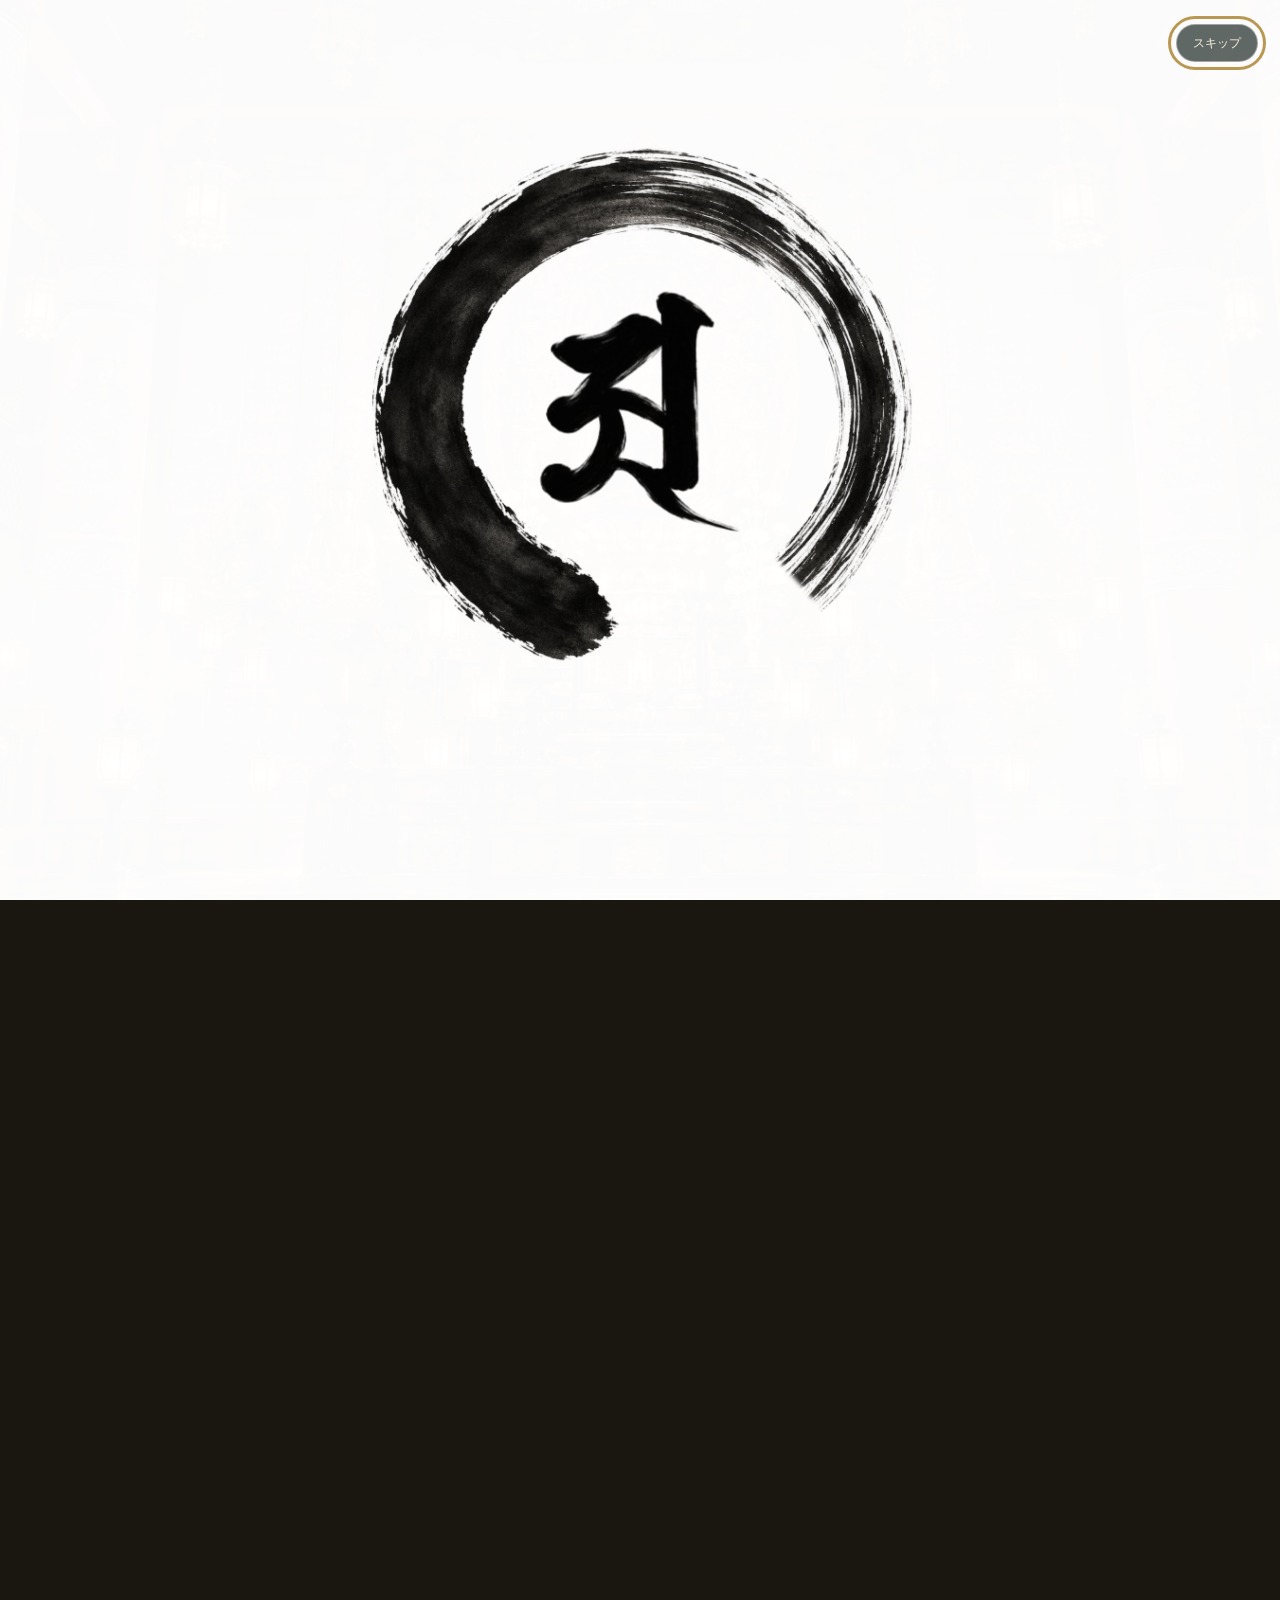
==== index.html @ ed5cb78a "Publish Koyasan and Osaka travel website" ====
<!DOCTYPE html>

<html data-ruby-mode="hard" lang="ja"><head><meta charset="utf-8"/><script src="trip-access.js?v=20261003-minimal"></script><meta content="width=device-width,initial-scale=1" name="viewport"/><title>高野山｜10/4–5 旅のしおり</title><link href="trip-navigation.css?v=20261002-study1" rel="stylesheet"/><link href="koyasan.css" rel="stylesheet"/><script defer="" src="trip-navigation.js?v=20261002-study1"></script><script defer="" src="koyasan.js?v=20261002-study1"></script><link href="koyasan-story.css?v=20261002-study1" rel="stylesheet"/><script defer="" src="koyasan-story.js?v=20261002-study1"></script><link href="travel-actions.css" rel="stylesheet"/><script defer="" src="travel-actions.js"></script><link href="koyasan-intro.css?v=20261002-study1" rel="stylesheet"/><script defer="" src="koyasan-intro.js?v=20261002-study1"></script><link href="ruby.css?v=20261003-ruby2" rel="stylesheet"/><script defer="" src="ruby.js?v=20261003-ruby1"></script></head><body class="koya" data-look="immersive" data-motion="on" id="top"><header class="hero cover-edition">
<div class="controls"><button aria-pressed="false" id="look-toggle">読みやすい表示</button><button aria-pressed="true" id="motion-toggle">演出 ON</button></div>
<div class="cover-masthead"><span><ruby data-ruby-level="hard">高野山<rt aria-hidden="true">こうやさん</rt></ruby>の<ruby data-ruby-level="all">旅<rt aria-hidden="true">たび</rt></ruby></span><span><ruby data-ruby-level="all">二<rt aria-hidden="true">に</rt></ruby><ruby data-ruby-level="all">〇<rt aria-hidden="true">れい</rt></ruby><ruby data-ruby-level="all">二<rt aria-hidden="true">に</rt></ruby><ruby data-ruby-level="all">六<rt aria-hidden="true">ろく</rt></ruby><ruby data-ruby-level="all">年<rt aria-hidden="true">ねん</rt></ruby> <ruby data-ruby-level="all">十月<rt aria-hidden="true">じゅうがつ</rt></ruby><ruby data-ruby-level="all">四<rt aria-hidden="true">よん</rt></ruby><ruby data-ruby-level="all">日<rt aria-hidden="true">にち</rt></ruby> — <ruby data-ruby-level="all">五<rt aria-hidden="true">ご</rt></ruby><ruby data-ruby-level="all">日<rt aria-hidden="true">にち</rt></ruby></span></div>
<div class="cover-grid">
<div class="cover-copy">
<p class="cover-kicker"><ruby data-ruby-level="all">十月<rt aria-hidden="true">じゅうがつ</rt></ruby><ruby data-ruby-level="all">四<rt aria-hidden="true">よん</rt></ruby><ruby data-ruby-level="all">日<rt aria-hidden="true">にち</rt></ruby> — <ruby data-ruby-level="all">五<rt aria-hidden="true">ご</rt></ruby><ruby data-ruby-level="all">日<rt aria-hidden="true">にち</rt></ruby> · <ruby data-ruby-level="all">一<rt aria-hidden="true">いち</rt></ruby><ruby data-ruby-level="all">泊<rt aria-hidden="true">はく</rt></ruby><ruby data-ruby-level="all">二<rt aria-hidden="true">に</rt></ruby><ruby data-ruby-level="all">日<rt aria-hidden="true">にち</rt></ruby></p>
<h1><ruby data-ruby-level="hard">高野山<rt aria-hidden="true">こうやさん</rt></ruby></h1>
<p class="cover-description"><ruby data-ruby-level="all">授戒<rt aria-hidden="true">じゅかい</rt></ruby> · <ruby data-ruby-level="hard">阿字観<rt aria-hidden="true">あじかん</rt></ruby> · <ruby data-ruby-level="hard">奥之院<rt aria-hidden="true">おくのいん</rt></ruby> · <ruby data-ruby-level="all">写経<rt aria-hidden="true">しゃきょう</rt></ruby></p>
<dl class="cover-booking"><div><dt><ruby data-ruby-level="all">十月<rt aria-hidden="true">じゅうがつ</rt></ruby><ruby data-ruby-level="all">四<rt aria-hidden="true">よん</rt></ruby><ruby data-ruby-level="all">日<rt aria-hidden="true">にち</rt></ruby></dt><dd><span>11:40</span> <ruby data-ruby-level="hard">大門<rt aria-hidden="true">だいもん</rt></ruby><ruby data-ruby-level="all">前<rt aria-hidden="true">まえ</rt></ruby>に<ruby data-ruby-level="all">到着<rt aria-hidden="true">とうちゃく</rt></ruby></dd></div><div><dt><ruby data-ruby-level="hard">阿字観<rt aria-hidden="true">あじかん</rt></ruby></dt><dd><span>15:30</span> </dd></div></dl>
<a class="cover-start" href="#day4"><span class="ruby-inline-label"><ruby data-ruby-level="all">二<rt aria-hidden="true">に</rt></ruby><ruby data-ruby-level="all">日間<rt aria-hidden="true">にちかん</rt></ruby>の<ruby data-ruby-level="all">旅程<rt aria-hidden="true">りょてい</rt></ruby>を<ruby data-ruby-level="all">見<rt aria-hidden="true">み</rt></ruby>る </span><span>↓</span></a><a class="cover-study" href="study.html"><span class="ruby-inline-label"><ruby data-ruby-level="all">学<rt aria-hidden="true">まな</rt></ruby>びの<ruby data-ruby-level="all">書庫<rt aria-hidden="true">しょこ</rt></ruby> </span><span><ruby data-ruby-level="all">五<rt aria-hidden="true">いつ</rt></ruby>つの<ruby data-ruby-level="all">読み物<rt aria-hidden="true">よみもの</rt></ruby> ↗</span></a>
</div>
<figure class="cover-art story-art">
<button aria-label="真言密教・高野山・弘法大師の解説を全文表示" class="story-open" type="button">
<img alt="金色の仏像と朱の柱が並ぶ曼荼羅空間" fetchpriority="high" src="assets/koya-intro-mandala.png"/>
<span aria-hidden="true" class="story-shade"></span>
<span aria-hidden="true" class="story-window"><span class="story-scroll"></span></span>
</button>
<figcaption><span><ruby data-ruby-level="all">真言<rt aria-hidden="true">しんごん</rt></ruby><ruby data-ruby-level="all">密教<rt aria-hidden="true">みっきょう</rt></ruby> · <ruby data-ruby-level="hard">高野山<rt aria-hidden="true">こうやさん</rt></ruby> · <ruby data-ruby-level="hard">弘法大師<rt aria-hidden="true">こうぼうだいし</rt></ruby></span><small><ruby data-ruby-level="all">触<rt aria-hidden="true">ふ</rt></ruby>れて<ruby data-ruby-level="all">全文<rt aria-hidden="true">ぜんぶん</rt></ruby>を<ruby data-ruby-level="all">読<rt aria-hidden="true">よ</rt></ruby>む ↗</small></figcaption>
</figure>
</div>
<nav aria-label="四つの体験から時間割へ" class="cover-index">
<a data-preview="10月4日 · 13:40に受付、14:00から授戒。" href="#d4-6"><small><ruby data-ruby-level="all">一<rt aria-hidden="true">いち</rt></ruby></small><div><strong><ruby data-ruby-level="all">授戒<rt aria-hidden="true">じゅかい</rt></ruby></strong><span><ruby data-ruby-level="hard">大師教会<rt aria-hidden="true">だいしきょうかい</rt></ruby> · 14:00</span></div><b>↗</b></a>
<a data-preview="10月4日 · 15:20に受付、15:30から阿字観。" href="#d4-10"><small><ruby data-ruby-level="all">二<rt aria-hidden="true">に</rt></ruby></small><div><strong><ruby data-ruby-level="hard">阿字観<rt aria-hidden="true">あじかん</rt></ruby></strong><span><ruby data-ruby-level="hard">金剛峯寺<rt aria-hidden="true">こんごうぶじ</rt></ruby> · 15:30</span></div><b>↗</b></a>
<a data-preview="10月5日 · 奥之院へ。生身供は6:00と10:30。" href="#day5"><small><ruby data-ruby-level="all">三<rt aria-hidden="true">さん</rt></ruby></small><div><strong><ruby data-ruby-level="hard">奥之院<rt aria-hidden="true">おくのいん</rt></ruby></strong><span><ruby data-ruby-level="all">翌朝<rt aria-hidden="true">よくあさ</rt></ruby> · 06:00 / 10:30</span></div><b>↗</b></a>
<a data-preview="10月5日 · 12:45に写経受付。13:40頃から、書き終えたら下山。" href="#d5-18"><small><ruby data-ruby-level="all">四<rt aria-hidden="true">よん</rt></ruby></small><div><strong><ruby data-ruby-level="all">写経<rt aria-hidden="true">しゃきょう</rt></ruby></strong><span><ruby data-ruby-level="hard">大師教会<rt aria-hidden="true">だいしきょうかい</rt></ruby> · 13:40<ruby data-ruby-level="all">頃<rt aria-hidden="true">ころ</rt></ruby></span></div><b>↗</b></a>
</nav>
</header>
<main><nav aria-label="日程" class="intro day-links"><div class="quick"><a href="#day4">10/4 · <ruby data-ruby-level="hard">高野山<rt aria-hidden="true">こうやさん</rt></ruby></a><a href="#day5">10/5 · <ruby data-ruby-level="hard">奥之院<rt aria-hidden="true">おくのいん</rt></ruby>・<ruby data-ruby-level="all">写経<rt aria-hidden="true">しゃきょう</rt></ruby>・<ruby data-ruby-level="hard">霊宝館<rt aria-hidden="true">れいほうかん</rt></ruby></a><a href="#evening">5<ruby data-ruby-level="all">日夜<rt aria-hidden="true">にちや</rt></ruby> · <ruby data-ruby-level="hard">大阪<rt aria-hidden="true">おおさか</rt></ruby>へ</a></div><div aria-label="ルビの表示" class="ruby-toolbar"><span>ルビ</span><div aria-label="読みがなの量" role="group"><button aria-pressed="false" data-ruby-mode="all" type="button">すべて</button><button aria-pressed="true" data-ruby-mode="hard" type="button">難しい語だけ</button><button aria-pressed="false" data-ruby-mode="off" type="button">オフ</button></div></div></nav><section class="day" id="day4"><div class="day-cover"><img alt="壇上伽藍・根本大塔" loading="lazy" src="https://www.koyasan.or.jp/images/meguru/sights_daito_img01.jpg"/><div><small><ruby data-ruby-level="all">第<rt aria-hidden="true">だい</rt></ruby><ruby data-ruby-level="all">一<rt aria-hidden="true">いち</rt></ruby><ruby data-ruby-level="all">日<rt aria-hidden="true">にち</rt></ruby> · SUNDAY</small><h2>10 / 4<span><ruby data-ruby-level="all">受け取<rt aria-hidden="true">うけと</rt></ruby>り、<ruby data-ruby-level="all">静<rt aria-hidden="true">しず</rt></ruby>まる。</span></h2><p><ruby data-ruby-level="hard">大門<rt aria-hidden="true">だいもん</rt></ruby> → <ruby data-ruby-level="hard">壇上伽藍<rt aria-hidden="true">だんじょうがらん</rt></ruby> → <ruby data-ruby-level="all">授戒<rt aria-hidden="true">じゅかい</rt></ruby> → <ruby data-ruby-level="hard">金剛峯寺<rt aria-hidden="true">こんごうぶじ</rt></ruby>・<ruby data-ruby-level="hard">阿字観<rt aria-hidden="true">あじかん</rt></ruby> → Kokuu</p></div></div><div class="timeline"><article class="stop" id="d4-1"><div class="clock"><span>01</span><time>11:40<ruby data-ruby-level="all">頃<rt aria-hidden="true">ころ</rt></ruby></time></div><div class="stop-body"><small class="tag"><ruby data-ruby-level="all">到着<rt aria-hidden="true">とうちゃく</rt></ruby><ruby data-ruby-level="all">目安<rt aria-hidden="true">めやす</rt></ruby></small><h3><ruby data-ruby-level="hard">大門<rt aria-hidden="true">だいもん</rt></ruby><ruby data-ruby-level="all">前<rt aria-hidden="true">まえ</rt></ruby>に<ruby data-ruby-level="all">到着<rt aria-hidden="true">とうちゃく</rt></ruby>・<ruby data-ruby-level="hard">大門<rt aria-hidden="true">だいもん</rt></ruby>を<ruby data-ruby-level="all">見<rt aria-hidden="true">み</rt></ruby>る</h3><p>11:50<ruby data-ruby-level="all">頃<rt aria-hidden="true">ころ</rt></ruby>まで、<ruby data-ruby-level="all">門<rt aria-hidden="true">もん</rt></ruby>と<ruby data-ruby-level="all">金剛力士<rt aria-hidden="true">こんごうりきし</rt></ruby><ruby data-ruby-level="all">像<rt aria-hidden="true">ぞう</rt></ruby>を<ruby data-ruby-level="all">見<rt aria-hidden="true">み</rt></ruby>てから<ruby data-ruby-level="hard">山内へ<rt aria-hidden="true">さんないへ</rt></ruby>。</p><div class="links"><a href="https://www.google.com/maps/search/?api=1&amp;query=%E9%AB%98%E9%87%8E%E5%B1%B1%20%E5%A4%A7%E9%96%80" rel="noopener" target="_blank">Google Maps ↗</a><a href="https://www.koyasan.or.jp/sp/meguru/#daimon" rel="noopener" target="_blank"><ruby data-ruby-level="all">公式<rt aria-hidden="true">こうしき</rt></ruby>サイト ↗</a></div></div></article><article class="stop" id="d4-2"><div class="clock"><span>02</span><time>11:50–12:10</time></div><div class="stop-body"><small class="tag"><ruby data-ruby-level="all">徒歩<rt aria-hidden="true">とほ</rt></ruby></small><h3><ruby data-ruby-level="hard">壇上伽藍<rt aria-hidden="true">だんじょうがらん</rt></ruby><ruby data-ruby-level="all">方面<rt aria-hidden="true">ほうめん</rt></ruby>へ<ruby data-ruby-level="all">徒歩<rt aria-hidden="true">とほ</rt></ruby>・<ruby data-ruby-level="all">昼食<rt aria-hidden="true">ちゅうしょく</rt></ruby><ruby data-ruby-level="all">場所<rt aria-hidden="true">ばしょ</rt></ruby>へ</h3><p><ruby data-ruby-level="all">東<rt aria-hidden="true">ひがし</rt></ruby>へ<ruby data-ruby-level="all">歩<rt aria-hidden="true">ある</rt></ruby>き、<ruby data-ruby-level="all">伽藍<rt aria-hidden="true">がらん</rt></ruby><ruby data-ruby-level="all">周辺<rt aria-hidden="true">しゅうへん</rt></ruby>で<ruby data-ruby-level="all">昼食<rt aria-hidden="true">ちゅうしょく</rt></ruby>。<ruby data-ruby-level="all">徒歩<rt aria-hidden="true">とほ</rt></ruby>と<ruby data-ruby-level="all">店<rt aria-hidden="true">みせ</rt></ruby>を<ruby data-ruby-level="all">選<rt aria-hidden="true">えら</rt></ruby>ぶ<ruby data-ruby-level="all">時間<rt aria-hidden="true">じかん</rt></ruby>として20<ruby data-ruby-level="all">分<rt aria-hidden="true">ぶん</rt></ruby>を<ruby data-ruby-level="all">確保<rt aria-hidden="true">かくほ</rt></ruby>。</p><div class="links"><a href="https://www.google.com/maps/search/?api=1&amp;query=%E5%A3%87%E4%B8%8A%E4%BC%BD%E8%97%8D%E3%83%BB%E6%A0%B9%E6%9C%AC%E5%A4%A7%E5%A1%94" rel="noopener" target="_blank">Google Maps ↗</a><a href="https://www.koyasan.or.jp/sp/meguru/" rel="noopener" target="_blank"><ruby data-ruby-level="all">公式<rt aria-hidden="true">こうしき</rt></ruby>サイト ↗</a></div></div></article><article class="stop" id="d4-3"><div class="clock"><span>03</span><time>12:10–12:45</time></div><div class="stop-body"><small class="tag"><ruby data-ruby-level="all">自由<rt aria-hidden="true">じゆう</rt></ruby><ruby data-ruby-level="all">選択<rt aria-hidden="true">せんたく</rt></ruby></small><h3><ruby data-ruby-level="all">昼食<rt aria-hidden="true">ちゅうしょく</rt></ruby>・<ruby data-ruby-level="hard">精進<rt aria-hidden="true">しょうじん</rt></ruby><ruby data-ruby-level="all">料理<rt aria-hidden="true">りょうり</rt></ruby>の<ruby data-ruby-level="all">時間<rt aria-hidden="true">じかん</rt></ruby></h3><p><ruby data-ruby-level="all">店<rt aria-hidden="true">みせ</rt></ruby>や<ruby data-ruby-level="all">料理<rt aria-hidden="true">りょうり</rt></ruby>は<ruby data-ruby-level="all">当日<rt aria-hidden="true">とうじつ</rt></ruby>の<ruby data-ruby-level="all">営業<rt aria-hidden="true">えいぎょう</rt></ruby>・<ruby data-ruby-level="all">待ち時間<rt aria-hidden="true">まちじかん</rt></ruby>で<ruby data-ruby-level="all">決定<rt aria-hidden="true">けってい</rt></ruby>。<ruby data-ruby-level="hard">精進<rt aria-hidden="true">しょうじん</rt></ruby><ruby data-ruby-level="all">料理<rt aria-hidden="true">りょうり</rt></ruby>の<ruby data-ruby-level="all">提供<rt aria-hidden="true">ていきょう</rt></ruby>に<ruby data-ruby-level="all">時間<rt aria-hidden="true">じかん</rt></ruby>がかかる<ruby data-ruby-level="all">場合<rt aria-hidden="true">ばあい</rt></ruby>は<ruby data-ruby-level="all">伽藍<rt aria-hidden="true">がらん</rt></ruby>の<ruby data-ruby-level="all">見学<rt aria-hidden="true">けんがく</rt></ruby>を<ruby data-ruby-level="all">短縮<rt aria-hidden="true">たんしゅく</rt></ruby>。13:40には<ruby data-ruby-level="hard">大師教会<rt aria-hidden="true">だいしきょうかい</rt></ruby>へ。</p><div class="links"></div></div></article><article class="stop" id="d4-4"><div class="clock"><span>04</span><time>12:45–13:25</time></div><div class="stop-body"><small class="tag"><ruby data-ruby-level="all">見学<rt aria-hidden="true">けんがく</rt></ruby></small><h3><ruby data-ruby-level="hard">壇上伽藍<rt aria-hidden="true">だんじょうがらん</rt></ruby>・<ruby data-ruby-level="hard">根本大塔<rt aria-hidden="true">こんぽんだいとう</rt></ruby></h3><p><ruby data-ruby-level="all">空間<rt aria-hidden="true">くうかん</rt></ruby>そのものが<ruby data-ruby-level="all">曼荼羅<rt aria-hidden="true">まんだら</rt></ruby>を<ruby data-ruby-level="all">表<rt aria-hidden="true">あらわ</rt></ruby>す<ruby data-ruby-level="all">堂<rt aria-hidden="true">どう</rt></ruby><ruby data-ruby-level="all">内<rt aria-hidden="true">ない</rt></ruby>へ。<ruby data-ruby-level="all">退出<rt aria-hidden="true">たいしゅつ</rt></ruby><ruby data-ruby-level="all">後<rt aria-hidden="true">ご</rt></ruby>は<ruby data-ruby-level="hard">大師教会<rt aria-hidden="true">だいしきょうかい</rt></ruby>へ<ruby data-ruby-level="all">戻<rt aria-hidden="true">もど</rt></ruby>る<ruby data-ruby-level="all">余裕<rt aria-hidden="true">よゆう</rt></ruby>を<ruby data-ruby-level="all">確保<rt aria-hidden="true">かくほ</rt></ruby>。</p><div class="links"><a href="https://www.google.com/maps/search/?api=1&amp;query=%E5%A3%87%E4%B8%8A%E4%BC%BD%E8%97%8D%E3%83%BB%E6%A0%B9%E6%9C%AC%E5%A4%A7%E5%A1%94" rel="noopener" target="_blank">Google Maps ↗</a><a href="https://www.koyasan.or.jp/sp/meguru/" rel="noopener" target="_blank"><ruby data-ruby-level="all">公式<rt aria-hidden="true">こうしき</rt></ruby>サイト ↗</a></div></div></article><article class="stop" id="d4-5"><div class="clock"><span>05</span><time>13:40</time></div><div class="stop-body"><small class="tag"><ruby data-ruby-level="all">受付<rt aria-hidden="true">うけつけ</rt></ruby></small><h3><ruby data-ruby-level="hard">大師教会<rt aria-hidden="true">だいしきょうかい</rt></ruby>で<ruby data-ruby-level="all">授戒<rt aria-hidden="true">じゅかい</rt></ruby><ruby data-ruby-level="all">受付<rt aria-hidden="true">うけつけ</rt></ruby></h3><p>14:00<ruby data-ruby-level="all">開始<rt aria-hidden="true">かいし</rt></ruby>の10<ruby data-ruby-level="all">分<rt aria-hidden="true">ぶん</rt></ruby><ruby data-ruby-level="all">前<rt aria-hidden="true">まえ</rt></ruby>までが<ruby data-ruby-level="all">公式<rt aria-hidden="true">こうしき</rt></ruby><ruby data-ruby-level="all">受付<rt aria-hidden="true">うけつけ</rt></ruby><ruby data-ruby-level="all">期限<rt aria-hidden="true">きげん</rt></ruby>。13:40なら<ruby data-ruby-level="all">余裕<rt aria-hidden="true">よゆう</rt></ruby>あり。トイレも<ruby data-ruby-level="all">先<rt aria-hidden="true">さき</rt></ruby>に。</p><div class="links"><a href="https://www.google.com/maps/search/?api=1&amp;query=%E9%AB%98%E9%87%8E%E5%B1%B1%E5%A4%A7%E5%B8%AB%E6%95%99%E4%BC%9A" rel="noopener" target="_blank">Google Maps ↗</a><a href="https://www.koyasan.or.jp/experience/" rel="noopener" target="_blank"><ruby data-ruby-level="all">公式<rt aria-hidden="true">こうしき</rt></ruby>サイト ↗</a></div></div></article><article class="stop" id="d4-6"><div class="clock"><span>06</span><time>14:00–14:30</time></div><div class="stop-body"><small class="tag"><ruby data-ruby-level="all">公式<rt aria-hidden="true">こうしき</rt></ruby><ruby data-ruby-level="all">実施<rt aria-hidden="true">じっし</rt></ruby><ruby data-ruby-level="all">時刻<rt aria-hidden="true">じこく</rt></ruby></small><h3><ruby data-ruby-level="all">授戒<rt aria-hidden="true">じゅかい</rt></ruby></h3><p><ruby data-ruby-level="all">約<rt aria-hidden="true">やく</rt></ruby>30<ruby data-ruby-level="all">分<rt aria-hidden="true">ぶん</rt></ruby>。<ruby data-ruby-level="all">途中<rt aria-hidden="true">とちゅう</rt></ruby><ruby data-ruby-level="all">退出<rt aria-hidden="true">たいしゅつ</rt></ruby>できません。</p><div class="links"><a href="https://www.google.com/maps/search/?api=1&amp;query=%E9%AB%98%E9%87%8E%E5%B1%B1%E5%A4%A7%E5%B8%AB%E6%95%99%E4%BC%9A" rel="noopener" target="_blank">Google Maps ↗</a><a href="https://www.koyasan.or.jp/experience/" rel="noopener" target="_blank"><ruby data-ruby-level="all">公式<rt aria-hidden="true">こうしき</rt></ruby>サイト ↗</a></div></div></article><article class="stop" id="d4-7"><div class="clock"><span>07</span><time>14:30–14:45</time></div><div class="stop-body"><small class="tag"><ruby data-ruby-level="all">徒歩<rt aria-hidden="true">とほ</rt></ruby></small><h3><ruby data-ruby-level="hard">金剛峯寺<rt aria-hidden="true">こんごうぶじ</rt></ruby>へ<ruby data-ruby-level="all">徒歩<rt aria-hidden="true">とほ</rt></ruby></h3><p><ruby data-ruby-level="all">移動<rt aria-hidden="true">いどう</rt></ruby><ruby data-ruby-level="all">時間<rt aria-hidden="true">じかん</rt></ruby>は<ruby data-ruby-level="all">目安<rt aria-hidden="true">めやす</rt></ruby>。<ruby data-ruby-level="all">到着<rt aria-hidden="true">とうちゃく</rt></ruby>したら<ruby data-ruby-level="all">慌<rt aria-hidden="true">あわ</rt></ruby>てず、<ruby data-ruby-level="all">次<rt aria-hidden="true">つぎ</rt></ruby>の<ruby data-ruby-level="all">体験<rt aria-hidden="true">たいけん</rt></ruby>へ。</p><div class="links"><a href="https://www.google.com/maps/search/?api=1&amp;query=%E9%87%91%E5%89%9B%E5%B3%AF%E5%AF%BA%E3%83%BB%E9%98%BF%E5%AD%97%E8%A6%B3" rel="noopener" target="_blank">Google Maps ↗</a><a href="https://www.koyasan.or.jp/experience/" rel="noopener" target="_blank"><ruby data-ruby-level="all">公式<rt aria-hidden="true">こうしき</rt></ruby>サイト ↗</a></div></div></article><article class="stop" id="d4-8"><div class="clock"><span>08</span><time>14:45–15:20</time></div><div class="stop-body"><small class="tag"><ruby data-ruby-level="all">見学<rt aria-hidden="true">けんがく</rt></ruby></small><h3><ruby data-ruby-level="hard">金剛峯寺<rt aria-hidden="true">こんごうぶじ</rt></ruby>を<ruby data-ruby-level="all">静<rt aria-hidden="true">しず</rt></ruby>かに<ruby data-ruby-level="all">見<rt aria-hidden="true">み</rt></ruby>る</h3><p><ruby data-ruby-level="all">見学<rt aria-hidden="true">けんがく</rt></ruby>・トイレ・<ruby data-ruby-level="all">心<rt aria-hidden="true">こころ</rt></ruby>を<ruby data-ruby-level="all">整<rt aria-hidden="true">ととの</rt></ruby>える<ruby data-ruby-level="all">時間<rt aria-hidden="true">じかん</rt></ruby>。<ruby data-ruby-level="all">内<rt aria-hidden="true">うち</rt></ruby><ruby data-ruby-level="all">拝<rt aria-hidden="true">はい</rt></ruby><ruby data-ruby-level="all">料<rt aria-hidden="true">りょう</rt></ruby>は<ruby data-ruby-level="hard">阿字観<rt aria-hidden="true">あじかん</rt></ruby>の<ruby data-ruby-level="all">体験<rt aria-hidden="true">たいけん</rt></ruby><ruby data-ruby-level="all">料<rt aria-hidden="true">りょう</rt></ruby>とは<ruby data-ruby-level="all">別<rt aria-hidden="true">べつ</rt></ruby>。</p><div class="links"><a href="https://www.google.com/maps/search/?api=1&amp;query=%E9%87%91%E5%89%9B%E5%B3%AF%E5%AF%BA%E3%83%BB%E9%98%BF%E5%AD%97%E8%A6%B3" rel="noopener" target="_blank">Google Maps ↗</a><a href="https://www.koyasan.or.jp/experience/" rel="noopener" target="_blank"><ruby data-ruby-level="all">公式<rt aria-hidden="true">こうしき</rt></ruby>サイト ↗</a></div></div></article><article class="stop" id="d4-9"><div class="clock"><span>09</span><time>15:20</time></div><div class="stop-body"><small class="tag"><ruby data-ruby-level="all">受付<rt aria-hidden="true">うけつけ</rt></ruby><ruby data-ruby-level="all">目安<rt aria-hidden="true">めやす</rt></ruby></small><h3><ruby data-ruby-level="hard">阿字観<rt aria-hidden="true">あじかん</rt></ruby>の<ruby data-ruby-level="all">受付<rt aria-hidden="true">うけつけ</rt></ruby>・<ruby data-ruby-level="all">集合<rt aria-hidden="true">しゅうごう</rt></ruby></h3><p><ruby data-ruby-level="all">予約<rt aria-hidden="true">よやく</rt></ruby><ruby data-ruby-level="all">案内<rt aria-hidden="true">あんない</rt></ruby>の<ruby data-ruby-level="all">集合<rt aria-hidden="true">しゅうごう</rt></ruby><ruby data-ruby-level="all">場所<rt aria-hidden="true">ばしょ</rt></ruby>と<ruby data-ruby-level="all">時刻<rt aria-hidden="true">じこく</rt></ruby>を<ruby data-ruby-level="all">最<rt aria-hidden="true">さい</rt></ruby><ruby data-ruby-level="all">優先<rt aria-hidden="true">ゆうせん</rt></ruby>。ここは<ruby data-ruby-level="all">早<rt aria-hidden="true">はや</rt></ruby>めに<ruby data-ruby-level="all">到着<rt aria-hidden="true">とうちゃく</rt></ruby>するための<ruby data-ruby-level="all">目安<rt aria-hidden="true">めやす</rt></ruby>。</p><div class="links"><a href="https://www.google.com/maps/search/?api=1&amp;query=%E9%87%91%E5%89%9B%E5%B3%AF%E5%AF%BA%E3%83%BB%E9%98%BF%E5%AD%97%E8%A6%B3" rel="noopener" target="_blank">Google Maps ↗</a><a href="https://www.koyasan.or.jp/experience/" rel="noopener" target="_blank"><ruby data-ruby-level="all">公式<rt aria-hidden="true">こうしき</rt></ruby>サイト ↗</a></div></div></article><article class="stop" id="d4-10"><div class="clock"><span>10</span><time>15:30–16:30</time></div><div class="stop-body"><h3><ruby data-ruby-level="hard">阿字観<rt aria-hidden="true">あじかん</rt></ruby></h3><p>ここを4<ruby data-ruby-level="all">日<rt aria-hidden="true">ひ</rt></ruby><ruby data-ruby-level="all">午後<rt aria-hidden="true">ごご</rt></ruby>の<ruby data-ruby-level="all">中心<rt aria-hidden="true">ちゅうしん</rt></ruby>にして、<ruby data-ruby-level="all">前後<rt aria-hidden="true">ぜんご</rt></ruby>の<ruby data-ruby-level="all">予定<rt aria-hidden="true">よてい</rt></ruby>を<ruby data-ruby-level="all">調整<rt aria-hidden="true">ちょうせい</rt></ruby>。</p><div class="links"><a href="https://www.google.com/maps/search/?api=1&amp;query=%E9%87%91%E5%89%9B%E5%B3%AF%E5%AF%BA%E3%83%BB%E9%98%BF%E5%AD%97%E8%A6%B3" rel="noopener" target="_blank">Google Maps ↗</a><a href="https://www.koyasan.or.jp/experience/" rel="noopener" target="_blank"><ruby data-ruby-level="all">公式<rt aria-hidden="true">こうしき</rt></ruby>サイト ↗</a></div></div></article><article class="stop" id="d4-11"><div class="clock"><span>11</span><time>16:30–16:50</time></div><div class="stop-body"><small class="tag"><ruby data-ruby-level="all">余白<rt aria-hidden="true">よはく</rt></ruby></small><h3><ruby data-ruby-level="all">急<rt aria-hidden="true">いそ</rt></ruby>がず<ruby data-ruby-level="all">退出<rt aria-hidden="true">たいしゅつ</rt></ruby>・<ruby data-ruby-level="all">バス停<rt aria-hidden="true">ばすてい</rt></ruby>へ</h3><p><ruby data-ruby-level="all">余韻<rt aria-hidden="true">よいん</rt></ruby>を<ruby data-ruby-level="all">残<rt aria-hidden="true">のこ</rt></ruby>しつつ、<ruby data-ruby-level="hard">金剛峯寺前<rt aria-hidden="true">こんごうぶじまえ</rt></ruby>の<ruby data-ruby-level="hard">奥の院前<rt aria-hidden="true">おくのいんまえ</rt></ruby><ruby data-ruby-level="all">方面<rt aria-hidden="true">ほうめん</rt></ruby>の<ruby data-ruby-level="all">乗り場<rt aria-hidden="true">のりば</rt></ruby>を<ruby data-ruby-level="all">確認<rt aria-hidden="true">かくにん</rt></ruby>。</p><div class="links"><a href="https://www.google.com/maps/search/?api=1&amp;query=%E9%87%91%E5%89%9B%E5%B3%AF%E5%AF%BA%E3%83%BB%E9%98%BF%E5%AD%97%E8%A6%B3" rel="noopener" target="_blank">Google Maps ↗</a><a href="https://www.koyasan.or.jp/experience/" rel="noopener" target="_blank"><ruby data-ruby-level="all">公式<rt aria-hidden="true">こうしき</rt></ruby>サイト ↗</a><a class="transit" data-from="金剛峯寺前" data-to="奥の院前" href="https://transit.yahoo.co.jp/" rel="noopener" target="_blank"><ruby data-ruby-level="all">現在<rt aria-hidden="true">げんざい</rt></ruby><ruby data-ruby-level="all">時刻<rt aria-hidden="true">じこく</rt></ruby>で<ruby data-ruby-level="all">乗換<rt aria-hidden="true">のりかえ</rt></ruby><ruby data-ruby-level="all">検索<rt aria-hidden="true">けんさく</rt></ruby> ↗</a></div></div></article><article class="stop" id="d4-12"><div class="clock"><span>12</span><time>16:55<ruby data-ruby-level="all">発<rt aria-hidden="true">はつ</rt></ruby></time></div><div class="stop-body"><small class="tag"><ruby data-ruby-level="all">路線<rt aria-hidden="true">ろせん</rt></ruby>バス</small><h3><ruby data-ruby-level="hard">金剛峯寺前<rt aria-hidden="true">こんごうぶじまえ</rt></ruby> → <ruby data-ruby-level="hard">奥の院前<rt aria-hidden="true">おくのいんまえ</rt></ruby></h3><p><ruby data-ruby-level="all">公式<rt aria-hidden="true">こうしき</rt></ruby>の<ruby data-ruby-level="all">休日<rt aria-hidden="true">きゅうじつ</rt></ruby>ダイヤに<ruby data-ruby-level="all">掲載<rt aria-hidden="true">けいさい</rt></ruby>。10/4は<ruby data-ruby-level="all">日曜日<rt aria-hidden="true">にちようび</rt></ruby>。<ruby data-ruby-level="all">道路<rt aria-hidden="true">どうろ</rt></ruby><ruby data-ruby-level="all">状況<rt aria-hidden="true">じょうきょう</rt></ruby>で<ruby data-ruby-level="all">遅<rt aria-hidden="true">おく</rt></ruby>れる<ruby data-ruby-level="all">場合<rt aria-hidden="true">ばあい</rt></ruby>があります。</p><div class="links"><a href="https://www.google.com/maps/search/?api=1&amp;query=%E9%AB%98%E9%87%8E%E5%B1%B1%E3%82%B2%E3%82%B9%E3%83%88%E3%83%8F%E3%82%A6%E3%82%B9%20Kokuu" rel="noopener" target="_blank">Google Maps ↗</a><a href="https://koyasanguesthouse.com/" rel="noopener" target="_blank"><ruby data-ruby-level="all">公式<rt aria-hidden="true">こうしき</rt></ruby>サイト ↗</a><a class="transit" data-from="金剛峯寺前" data-to="奥の院前" href="https://transit.yahoo.co.jp/" rel="noopener" target="_blank"><ruby data-ruby-level="all">現在<rt aria-hidden="true">げんざい</rt></ruby><ruby data-ruby-level="all">時刻<rt aria-hidden="true">じこく</rt></ruby>で<ruby data-ruby-level="all">乗換<rt aria-hidden="true">のりかえ</rt></ruby><ruby data-ruby-level="all">検索<rt aria-hidden="true">けんさく</rt></ruby> ↗</a></div></div></article><article class="stop" id="d4-13"><div class="clock"><span>13</span><time>17:10–17:20<ruby data-ruby-level="all">頃<rt aria-hidden="true">ころ</rt></ruby></time></div><div class="stop-body"><small class="tag"><ruby data-ruby-level="all">到着<rt aria-hidden="true">とうちゃく</rt></ruby><ruby data-ruby-level="all">目安<rt aria-hidden="true">めやす</rt></ruby></small><h3>Kokuu チェックイン</h3><p><ruby data-ruby-level="hard">奥の院前<rt aria-hidden="true">おくのいんまえ</rt></ruby>には17:05〜17:15<ruby data-ruby-level="all">頃<rt aria-hidden="true">ころ</rt></ruby>の<ruby data-ruby-level="all">到着<rt aria-hidden="true">とうちゃく</rt></ruby><ruby data-ruby-level="all">見込<rt aria-hidden="true">みこ</rt></ruby>み。<ruby data-ruby-level="all">バス停<rt aria-hidden="true">ばすてい</rt></ruby>から<ruby data-ruby-level="all">徒歩<rt aria-hidden="true">とほ</rt></ruby><ruby data-ruby-level="all">約<rt aria-hidden="true">やく</rt></ruby>3<ruby data-ruby-level="all">分<rt aria-hidden="true">ぶん</rt></ruby>。<ruby data-ruby-level="all">翌朝<rt aria-hidden="true">よくあさ</rt></ruby>の<ruby data-ruby-level="all">外出<rt aria-hidden="true">がいしゅつ</rt></ruby>・<ruby data-ruby-level="all">朝食<rt aria-hidden="true">ちょうしょく</rt></ruby>・<ruby data-ruby-level="all">荷物<rt aria-hidden="true">にもつ</rt></ruby><ruby data-ruby-level="all">預<rt aria-hidden="true">あず</rt></ruby>かりを<ruby data-ruby-level="all">相談<rt aria-hidden="true">そうだん</rt></ruby>。</p><div class="links"><a href="https://www.google.com/maps/search/?api=1&amp;query=%E9%AB%98%E9%87%8E%E5%B1%B1%E3%82%B2%E3%82%B9%E3%83%88%E3%83%8F%E3%82%A6%E3%82%B9%20Kokuu" rel="noopener" target="_blank">Google Maps ↗</a><a href="https://koyasanguesthouse.com/" rel="noopener" target="_blank"><ruby data-ruby-level="all">公式<rt aria-hidden="true">こうしき</rt></ruby>サイト ↗</a></div></div></article><article class="stop" id="d4-14"><div class="clock"><span>14</span><time>18:00<ruby data-ruby-level="all">前後<rt aria-hidden="true">ぜんご</rt></ruby></time></div><div class="stop-body"><small class="tag"><ruby data-ruby-level="all">宿泊<rt aria-hidden="true">しゅくはく</rt></ruby></small><h3><ruby data-ruby-level="all">夕食<rt aria-hidden="true">ゆうしょく</rt></ruby></h3><p><ruby data-ruby-level="all">宿<rt aria-hidden="true">やど</rt></ruby>で<ruby data-ruby-level="all">食<rt aria-hidden="true">た</rt></ruby>べる<ruby data-ruby-level="all">場合<rt aria-hidden="true">ばあい</rt></ruby>は<ruby data-ruby-level="all">到着<rt aria-hidden="true">とうちゃく</rt></ruby><ruby data-ruby-level="all">時<rt aria-hidden="true">じ</rt></ruby>に<ruby data-ruby-level="all">相談<rt aria-hidden="true">そうだん</rt></ruby>。<ruby data-ruby-level="all">朝食<rt aria-hidden="true">ちょうしょく</rt></ruby>は<ruby data-ruby-level="all">事前<rt aria-hidden="true">じぜん</rt></ruby><ruby data-ruby-level="all">予約<rt aria-hidden="true">よやく</rt></ruby>を<ruby data-ruby-level="all">確認<rt aria-hidden="true">かくにん</rt></ruby>。</p><div class="links"><a href="https://www.google.com/maps/search/?api=1&amp;query=%E9%AB%98%E9%87%8E%E5%B1%B1%E3%82%B2%E3%82%B9%E3%83%88%E3%83%8F%E3%82%A6%E3%82%B9%20Kokuu" rel="noopener" target="_blank">Google Maps ↗</a><a href="https://koyasanguesthouse.com/" rel="noopener" target="_blank"><ruby data-ruby-level="all">公式<rt aria-hidden="true">こうしき</rt></ruby>サイト ↗</a></div></div></article><article class="stop" id="d4-15"><div class="clock"><span>15</span><time>19:00–20:00</time></div><div class="stop-body"><small class="tag"><ruby data-ruby-level="all">任意<rt aria-hidden="true">にんい</rt></ruby></small><h3><ruby data-ruby-level="all">元気<rt aria-hidden="true">げんき</rt></ruby>なら<ruby data-ruby-level="all">短<rt aria-hidden="true">みじか</rt></ruby>い<ruby data-ruby-level="all">夜<rt aria-hidden="true">よる</rt></ruby><ruby data-ruby-level="all">散歩<rt aria-hidden="true">さんぽ</rt></ruby></h3><p><ruby data-ruby-level="hard">奥之院<rt aria-hidden="true">おくのいん</rt></ruby><ruby data-ruby-level="all">周辺<rt aria-hidden="true">しゅうへん</rt></ruby>を<ruby data-ruby-level="all">少<rt aria-hidden="true">すこ</rt></ruby>しだけ。<ruby data-ruby-level="hard">燈籠堂<rt aria-hidden="true">とうろうどう</rt></ruby>は17<ruby data-ruby-level="all">時<rt aria-hidden="true">とき</rt></ruby>閉堂のため、<ruby data-ruby-level="all">夜<rt aria-hidden="true">よる</rt></ruby>の<ruby data-ruby-level="all">堂<rt aria-hidden="true">どう</rt></ruby><ruby data-ruby-level="all">内<rt aria-hidden="true">ない</rt></ruby><ruby data-ruby-level="all">拝観<rt aria-hidden="true">はいかん</rt></ruby>は<ruby data-ruby-level="all">予定<rt aria-hidden="true">よてい</rt></ruby>に<ruby data-ruby-level="all">含<rt aria-hidden="true">ふく</rt></ruby>めません。<ruby data-ruby-level="all">暗<rt aria-hidden="true">くら</rt></ruby>ければ<ruby data-ruby-level="all">無理<rt aria-hidden="true">むり</rt></ruby>をせず<ruby data-ruby-level="all">宿<rt aria-hidden="true">やど</rt></ruby>へ。</p><div class="links"><a href="https://www.google.com/maps/search/?api=1&amp;query=%E5%A5%A5%E4%B9%8B%E9%99%A2%E3%83%BB%E5%BE%A1%E4%BE%9B%E6%89%80%E3%83%BB%E7%87%88%E7%B1%A0%E5%A0%82" rel="noopener" target="_blank">Google Maps ↗</a><a href="https://www.koyasan.or.jp/sp/meguru/" rel="noopener" target="_blank"><ruby data-ruby-level="all">公式<rt aria-hidden="true">こうしき</rt></ruby>サイト ↗</a></div></div></article><article class="stop" id="d4-16"><div class="clock"><span>16</span><time>21:30<ruby data-ruby-level="all">頃<rt aria-hidden="true">ころ</rt></ruby></time></div><div class="stop-body"><small class="tag"><ruby data-ruby-level="all">休息<rt aria-hidden="true">きゅうそく</rt></ruby></small><h3><ruby data-ruby-level="all">翌朝<rt aria-hidden="true">よくあさ</rt></ruby>に<ruby data-ruby-level="all">備<rt aria-hidden="true">そな</rt></ruby>えて<ruby data-ruby-level="all">就寝<rt aria-hidden="true">しゅうしん</rt></ruby></h3><p><ruby data-ruby-level="all">明日<rt aria-hidden="true">あした</rt></ruby>は04:50<ruby data-ruby-level="all">起床<rt aria-hidden="true">きしょう</rt></ruby>。<ruby data-ruby-level="all">荷物<rt aria-hidden="true">にもつ</rt></ruby>・<ruby data-ruby-level="all">防寒<rt aria-hidden="true">ぼうかん</rt></ruby>・<ruby data-ruby-level="all">足元<rt aria-hidden="true">あしもと</rt></ruby>の<ruby data-ruby-level="all">準備<rt aria-hidden="true">じゅんび</rt></ruby>は<ruby data-ruby-level="all">寝<rt aria-hidden="true">ね</rt></ruby>る<ruby data-ruby-level="all">前<rt aria-hidden="true">まえ</rt></ruby>に。</p><div class="links"><a href="https://www.google.com/maps/search/?api=1&amp;query=%E9%AB%98%E9%87%8E%E5%B1%B1%E3%82%B2%E3%82%B9%E3%83%88%E3%83%8F%E3%82%A6%E3%82%B9%20Kokuu" rel="noopener" target="_blank">Google Maps ↗</a><a href="https://koyasanguesthouse.com/" rel="noopener" target="_blank"><ruby data-ruby-level="all">公式<rt aria-hidden="true">こうしき</rt></ruby>サイト ↗</a></div></div></article></div></section><section class="day" id="day5"><div class="day-cover"><img alt="奥之院・燈籠堂" loading="lazy" src="https://www.koyasan.or.jp/images/meguru/sights_touroudou.jpg"/><div><small><ruby data-ruby-level="all">第<rt aria-hidden="true">だい</rt></ruby><ruby data-ruby-level="all">二<rt aria-hidden="true">に</rt></ruby><ruby data-ruby-level="all">日<rt aria-hidden="true">にち</rt></ruby> · MONDAY</small><h2>10 / 5<span><ruby data-ruby-level="all">朝<rt aria-hidden="true">あさ</rt></ruby>の<ruby data-ruby-level="all">祈<rt aria-hidden="true">いの</rt></ruby>りを、<ruby data-ruby-level="all">一文字<rt aria-hidden="true">ひともじ</rt></ruby>に。</span></h2><p><ruby data-ruby-level="hard">奥之院<rt aria-hidden="true">おくのいん</rt></ruby>の<ruby data-ruby-level="hard">生身供<rt aria-hidden="true">しょうじんく</rt></ruby>を<ruby data-ruby-level="all">二<rt aria-hidden="true">に</rt></ruby><ruby data-ruby-level="all">度<rt aria-hidden="true">ど</rt></ruby> → <ruby data-ruby-level="all">本<rt aria-hidden="true">ほん</rt></ruby><ruby data-ruby-level="all">選<rt aria-hidden="true">えら</rt></ruby>び → <ruby data-ruby-level="all">写経<rt aria-hidden="true">しゃきょう</rt></ruby> → <ruby data-ruby-level="hard">霊宝館<rt aria-hidden="true">れいほうかん</rt></ruby> → <ruby data-ruby-level="hard">大門<rt aria-hidden="true">だいもん</rt></ruby>から<ruby data-ruby-level="all">下山<rt aria-hidden="true">げざん</rt></ruby> → <ruby data-ruby-level="hard">大阪<rt aria-hidden="true">おおさか</rt></ruby>の<ruby data-ruby-level="all">夜<rt aria-hidden="true">よる</rt></ruby></p></div></div><div class="timeline"><article class="stop" id="d5-1"><div class="clock"><span>01</span><time>04:50</time></div><div class="stop-body"><small class="tag"><ruby data-ruby-level="all">宿泊<rt aria-hidden="true">しゅくはく</rt></ruby></small><h3><ruby data-ruby-level="all">起床<rt aria-hidden="true">きしょう</rt></ruby></h3><p><ruby data-ruby-level="all">静<rt aria-hidden="true">しず</rt></ruby>かに<ruby data-ruby-level="all">身支度<rt aria-hidden="true">みじたく</rt></ruby>。<ruby data-ruby-level="all">朝<rt aria-hidden="true">あさ</rt></ruby><ruby data-ruby-level="all">食前<rt aria-hidden="true">しょくぜん</rt></ruby>の<ruby data-ruby-level="all">参拝<rt aria-hidden="true">さんぱい</rt></ruby>です。</p><div class="links"><a href="https://www.google.com/maps/search/?api=1&amp;query=%E9%AB%98%E9%87%8E%E5%B1%B1%E3%82%B2%E3%82%B9%E3%83%88%E3%83%8F%E3%82%A6%E3%82%B9%20Kokuu" rel="noopener" target="_blank">Google Maps ↗</a><a href="https://koyasanguesthouse.com/" rel="noopener" target="_blank"><ruby data-ruby-level="all">公式<rt aria-hidden="true">こうしき</rt></ruby>サイト ↗</a></div></div></article><article class="stop" id="d5-2"><div class="clock"><span>02</span><time>05:10–05:20</time></div><div class="stop-body"><small class="tag"><ruby data-ruby-level="all">準備<rt aria-hidden="true">じゅんび</rt></ruby></small><h3><ruby data-ruby-level="all">身支度<rt aria-hidden="true">みじたく</rt></ruby>・<ruby data-ruby-level="all">荷物<rt aria-hidden="true">にもつ</rt></ruby>をまとめる</h3><p><ruby data-ruby-level="all">早朝<rt aria-hidden="true">そうちょう</rt></ruby>の<ruby data-ruby-level="all">出入<rt aria-hidden="true">でい</rt></ruby>り<ruby data-ruby-level="all">方法<rt aria-hidden="true">ほうほう</rt></ruby>は<ruby data-ruby-level="all">前夜<rt aria-hidden="true">ぜんや</rt></ruby>に<ruby data-ruby-level="all">確認<rt aria-hidden="true">かくにん</rt></ruby>。<ruby data-ruby-level="all">共有<rt aria-hidden="true">きょうゆう</rt></ruby>スペースでは<ruby data-ruby-level="all">音<rt aria-hidden="true">おと</rt></ruby>を<ruby data-ruby-level="all">控<rt aria-hidden="true">ひか</rt></ruby>えめに。</p><div class="links"><a href="https://www.google.com/maps/search/?api=1&amp;query=%E9%AB%98%E9%87%8E%E5%B1%B1%E3%82%B2%E3%82%B9%E3%83%88%E3%83%8F%E3%82%A6%E3%82%B9%20Kokuu" rel="noopener" target="_blank">Google Maps ↗</a><a href="https://koyasanguesthouse.com/" rel="noopener" target="_blank"><ruby data-ruby-level="all">公式<rt aria-hidden="true">こうしき</rt></ruby>サイト ↗</a></div></div></article><article class="stop" id="d5-3"><div class="clock"><span>03</span><time>05:25</time></div><div class="stop-body"><small class="tag"><ruby data-ruby-level="all">徒歩<rt aria-hidden="true">とほ</rt></ruby></small><h3>Kokuu<ruby data-ruby-level="all">出発<rt aria-hidden="true">しゅっぱつ</rt></ruby></h3><p><ruby data-ruby-level="hard">御供所<rt aria-hidden="true">ごくしょ</rt></ruby>へ<ruby data-ruby-level="all">向<rt aria-hidden="true">む</rt></ruby>かう<ruby data-ruby-level="all">徒歩<rt aria-hidden="true">とほ</rt></ruby><ruby data-ruby-level="all">時間<rt aria-hidden="true">じかん</rt></ruby>は<ruby data-ruby-level="all">目安<rt aria-hidden="true">めやす</rt></ruby>。<ruby data-ruby-level="all">暗<rt aria-hidden="true">くら</rt></ruby>い<ruby data-ruby-level="all">道<rt aria-hidden="true">みち</rt></ruby>なので<ruby data-ruby-level="all">余裕<rt aria-hidden="true">よゆう</rt></ruby>を<ruby data-ruby-level="all">残<rt aria-hidden="true">のこ</rt></ruby>します。</p><div class="links"><a href="https://www.google.com/maps/search/?api=1&amp;query=%E5%A5%A5%E4%B9%8B%E9%99%A2%E3%83%BB%E5%BE%A1%E4%BE%9B%E6%89%80%E3%83%BB%E7%87%88%E7%B1%A0%E5%A0%82" rel="noopener" target="_blank">Google Maps ↗</a><a href="https://www.koyasan.or.jp/sp/meguru/" rel="noopener" target="_blank"><ruby data-ruby-level="all">公式<rt aria-hidden="true">こうしき</rt></ruby>サイト ↗</a></div></div></article><article class="stop" id="d5-4"><div class="clock"><span>04</span><time>05:40–06:00</time></div><div class="stop-body"><small class="tag"><ruby data-ruby-level="all">到着<rt aria-hidden="true">とうちゃく</rt></ruby><ruby data-ruby-level="all">目安<rt aria-hidden="true">めやす</rt></ruby></small><h3><ruby data-ruby-level="hard">御供所<rt aria-hidden="true">ごくしょ</rt></ruby><ruby data-ruby-level="all">付近<rt aria-hidden="true">ふきん</rt></ruby>に<ruby data-ruby-level="all">到着<rt aria-hidden="true">とうちゃく</rt></ruby>・<ruby data-ruby-level="all">静<rt aria-hidden="true">しず</rt></ruby>かに<ruby data-ruby-level="all">待<rt aria-hidden="true">ま</rt></ruby>つ</h3><p>5:40〜5:45ごろを<ruby data-ruby-level="all">到着<rt aria-hidden="true">とうちゃく</rt></ruby><ruby data-ruby-level="all">目安<rt aria-hidden="true">めやす</rt></ruby>に。<ruby data-ruby-level="all">僧侶<rt aria-hidden="true">そうりょ</rt></ruby>の<ruby data-ruby-level="all">準備<rt aria-hidden="true">じゅんび</rt></ruby>・<ruby data-ruby-level="all">進路<rt aria-hidden="true">しんろ</rt></ruby>の<ruby data-ruby-level="all">邪魔<rt aria-hidden="true">じゃま</rt></ruby>にならない<ruby data-ruby-level="all">場所<rt aria-hidden="true">ばしょ</rt></ruby>で。</p><div class="links"><a href="https://www.google.com/maps/search/?api=1&amp;query=%E5%A5%A5%E4%B9%8B%E9%99%A2%E3%83%BB%E5%BE%A1%E4%BE%9B%E6%89%80%E3%83%BB%E7%87%88%E7%B1%A0%E5%A0%82" rel="noopener" target="_blank">Google Maps ↗</a><a href="https://www.koyasan.or.jp/sp/meguru/" rel="noopener" target="_blank"><ruby data-ruby-level="all">公式<rt aria-hidden="true">こうしき</rt></ruby>サイト ↗</a></div></div></article><article class="stop" id="d5-5"><div class="clock"><span>05</span><time>06:00–06:15<ruby data-ruby-level="all">頃<rt aria-hidden="true">ころ</rt></ruby></time></div><div class="stop-body"><small class="tag"><ruby data-ruby-level="all">公式<rt aria-hidden="true">こうしき</rt></ruby><ruby data-ruby-level="all">実施<rt aria-hidden="true">じっし</rt></ruby><ruby data-ruby-level="all">時刻<rt aria-hidden="true">じこく</rt></ruby></small><h3><ruby data-ruby-level="all">第<rt aria-hidden="true">だい</rt></ruby>1<ruby data-ruby-level="all">回<rt aria-hidden="true">かい</rt></ruby> <ruby data-ruby-level="hard">生身供<rt aria-hidden="true">しょうじんく</rt></ruby>を<ruby data-ruby-level="all">見守<rt aria-hidden="true">みまも</rt></ruby>る</h3><p>6<ruby data-ruby-level="all">時<rt aria-hidden="true">とき</rt></ruby>は<ruby data-ruby-level="all">公式<rt aria-hidden="true">こうしき</rt></ruby>の<ruby data-ruby-level="all">出発<rt aria-hidden="true">しゅっぱつ</rt></ruby><ruby data-ruby-level="all">時刻<rt aria-hidden="true">じこく</rt></ruby>。<ruby data-ruby-level="hard">嘗試地蔵<rt aria-hidden="true">あじみじぞう</rt></ruby>から<ruby data-ruby-level="hard">御廟橋<rt aria-hidden="true">ごびょうばし</rt></ruby><ruby data-ruby-level="all">方向<rt aria-hidden="true">ほうこう</rt></ruby>へ、<ruby data-ruby-level="all">案内<rt aria-hidden="true">あんない</rt></ruby>を<ruby data-ruby-level="all">優先<rt aria-hidden="true">ゆうせん</rt></ruby>。15<ruby data-ruby-level="all">分<rt aria-hidden="true">ぶん</rt></ruby>は<ruby data-ruby-level="all">旅程<rt aria-hidden="true">りょてい</rt></ruby><ruby data-ruby-level="all">上<rt aria-hidden="true">じょう</rt></ruby>の<ruby data-ruby-level="all">配分<rt aria-hidden="true">はいぶん</rt></ruby>で、<ruby data-ruby-level="all">儀式<rt aria-hidden="true">ぎしき</rt></ruby>の<ruby data-ruby-level="all">所要<rt aria-hidden="true">しょよう</rt></ruby><ruby data-ruby-level="all">時間<rt aria-hidden="true">じかん</rt></ruby><ruby data-ruby-level="all">保証<rt aria-hidden="true">ほしょう</rt></ruby>ではありません。</p><div class="links"><a href="https://www.google.com/maps/search/?api=1&amp;query=%E5%A5%A5%E4%B9%8B%E9%99%A2%E3%83%BB%E5%BE%A1%E4%BE%9B%E6%89%80%E3%83%BB%E7%87%88%E7%B1%A0%E5%A0%82" rel="noopener" target="_blank">Google Maps ↗</a><a href="https://www.koyasan.or.jp/sp/meguru/" rel="noopener" target="_blank"><ruby data-ruby-level="all">公式<rt aria-hidden="true">こうしき</rt></ruby>サイト ↗</a></div></div></article><article class="stop" id="d5-6"><div class="clock"><span>06</span><time>06:15–07:00</time></div><div class="stop-body"><small class="tag"><ruby data-ruby-level="all">参拝<rt aria-hidden="true">さんぱい</rt></ruby></small><h3><ruby data-ruby-level="hard">燈籠堂<rt aria-hidden="true">とうろうどう</rt></ruby>・<ruby data-ruby-level="hard">弘法大師御廟<rt aria-hidden="true">こうぼうだいしごびょう</rt></ruby></h3><p><ruby data-ruby-level="hard">御廟橋<rt aria-hidden="true">ごびょうばし</rt></ruby>の<ruby data-ruby-level="all">先<rt aria-hidden="true">さき</rt></ruby>は<ruby data-ruby-level="all">撮影<rt aria-hidden="true">さつえい</rt></ruby><ruby data-ruby-level="all">禁止<rt aria-hidden="true">きんし</rt></ruby>。<ruby data-ruby-level="hard">高野山<rt aria-hidden="true">こうやさん</rt></ruby>の<ruby data-ruby-level="all">信仰<rt aria-hidden="true">しんこう</rt></ruby>では、<ruby data-ruby-level="hard">弘法大師<rt aria-hidden="true">こうぼうだいし</rt></ruby>が<ruby data-ruby-level="all">今<rt aria-hidden="true">いま</rt></ruby>も<ruby data-ruby-level="all">瞑想<rt aria-hidden="true">めいそう</rt></ruby>を<ruby data-ruby-level="all">続<rt aria-hidden="true">つづ</rt></ruby>ける<ruby data-ruby-level="all">聖地<rt aria-hidden="true">せいち</rt></ruby>です。</p><div class="links"><a href="https://www.google.com/maps/search/?api=1&amp;query=%E5%A5%A5%E4%B9%8B%E9%99%A2%E3%83%BB%E5%BE%A1%E4%BE%9B%E6%89%80%E3%83%BB%E7%87%88%E7%B1%A0%E5%A0%82" rel="noopener" target="_blank">Google Maps ↗</a><a href="https://www.koyasan.or.jp/sp/meguru/" rel="noopener" target="_blank"><ruby data-ruby-level="all">公式<rt aria-hidden="true">こうしき</rt></ruby>サイト ↗</a></div></div></article><article class="stop" id="d5-7"><div class="clock"><span>07</span><time>07:00–07:30</time></div><div class="stop-body"><small class="tag"><ruby data-ruby-level="all">徒歩<rt aria-hidden="true">とほ</rt></ruby></small><h3><ruby data-ruby-level="hard">奥之院<rt aria-hidden="true">おくのいん</rt></ruby>を<ruby data-ruby-level="all">静<rt aria-hidden="true">しず</rt></ruby>かに<ruby data-ruby-level="all">歩<rt aria-hidden="true">ある</rt></ruby>き、<ruby data-ruby-level="all">宿<rt aria-hidden="true">やど</rt></ruby>へ<ruby data-ruby-level="all">戻<rt aria-hidden="true">もど</rt></ruby>る</h3><p><ruby data-ruby-level="all">朝食<rt aria-hidden="true">ちょうしょく</rt></ruby>の<ruby data-ruby-level="all">時間<rt aria-hidden="true">じかん</rt></ruby>に<ruby data-ruby-level="all">間に合<rt aria-hidden="true">まにあ</rt></ruby>うよう、<ruby data-ruby-level="all">宿<rt aria-hidden="true">やど</rt></ruby>への<ruby data-ruby-level="all">戻<rt aria-hidden="true">もど</rt></ruby>り<ruby data-ruby-level="all">道<rt aria-hidden="true">どう</rt></ruby>を<ruby data-ruby-level="all">含<rt aria-hidden="true">ふく</rt></ruby>めた<ruby data-ruby-level="all">枠<rt aria-hidden="true">わく</rt></ruby>。</p><div class="links"><a href="https://www.google.com/maps/search/?api=1&amp;query=%E5%A5%A5%E4%B9%8B%E9%99%A2%E3%83%BB%E5%BE%A1%E4%BE%9B%E6%89%80%E3%83%BB%E7%87%88%E7%B1%A0%E5%A0%82" rel="noopener" target="_blank">Google Maps ↗</a><a href="https://www.koyasan.or.jp/sp/meguru/" rel="noopener" target="_blank"><ruby data-ruby-level="all">公式<rt aria-hidden="true">こうしき</rt></ruby>サイト ↗</a></div></div></article><article class="stop" id="d5-8"><div class="clock"><span>08</span><time>07:30–08:15</time></div><div class="stop-body"><small class="tag"><ruby data-ruby-level="all">宿泊<rt aria-hidden="true">しゅくはく</rt></ruby></small><h3>Kokuuで<ruby data-ruby-level="all">朝食<rt aria-hidden="true">ちょうしょく</rt></ruby>・<ruby data-ruby-level="all">荷物<rt aria-hidden="true">にもつ</rt></ruby><ruby data-ruby-level="all">整理<rt aria-hidden="true">せいり</rt></ruby></h3><p><ruby data-ruby-level="all">朝食<rt aria-hidden="true">ちょうしょく</rt></ruby>は<ruby data-ruby-level="all">事前<rt aria-hidden="true">じぜん</rt></ruby><ruby data-ruby-level="all">予約<rt aria-hidden="true">よやく</rt></ruby><ruby data-ruby-level="all">制<rt aria-hidden="true">せい</rt></ruby>。<ruby data-ruby-level="all">提供<rt aria-hidden="true">ていきょう</rt></ruby>7:30〜8:30。</p><div class="links"><a href="https://www.google.com/maps/search/?api=1&amp;query=%E9%AB%98%E9%87%8E%E5%B1%B1%E3%82%B2%E3%82%B9%E3%83%88%E3%83%8F%E3%82%A6%E3%82%B9%20Kokuu" rel="noopener" target="_blank">Google Maps ↗</a><a href="https://koyasanguesthouse.com/" rel="noopener" target="_blank"><ruby data-ruby-level="all">公式<rt aria-hidden="true">こうしき</rt></ruby>サイト ↗</a></div></div></article><article class="stop" id="d5-9"><div class="clock"><span>09</span><time>08:15–08:30</time></div><div class="stop-body"><small class="tag"><ruby data-ruby-level="all">要<rt aria-hidden="true">よう</rt></ruby><ruby data-ruby-level="all">現地<rt aria-hidden="true">げんち</rt></ruby><ruby data-ruby-level="all">確認<rt aria-hidden="true">かくにん</rt></ruby></small><h3>チェックアウト・<ruby data-ruby-level="all">荷物<rt aria-hidden="true">にもつ</rt></ruby>を<ruby data-ruby-level="all">相談<rt aria-hidden="true">そうだん</rt></ruby></h3><p>11<ruby data-ruby-level="all">時<rt aria-hidden="true">とき</rt></ruby><ruby data-ruby-level="all">台<rt aria-hidden="true">だい</rt></ruby>まで<ruby data-ruby-level="all">預<rt aria-hidden="true">あづ</rt></ruby>けられる<ruby data-ruby-level="all">場合<rt aria-hidden="true">ばあい</rt></ruby>のみ、<ruby data-ruby-level="all">後<rt aria-hidden="true">あと</rt></ruby>で<ruby data-ruby-level="all">回収<rt aria-hidden="true">かいしゅう</rt></ruby>。<ruby data-ruby-level="all">預<rt aria-hidden="true">あず</rt></ruby>かり<ruby data-ruby-level="all">不可<rt aria-hidden="true">ふか</rt></ruby>なら<ruby data-ruby-level="all">荷物<rt aria-hidden="true">にもつ</rt></ruby>を<ruby data-ruby-level="all">携行<rt aria-hidden="true">けいこう</rt></ruby>し、<ruby data-ruby-level="all">散策<rt aria-hidden="true">さんさく</rt></ruby>を<ruby data-ruby-level="all">短縮<rt aria-hidden="true">たんしゅく</rt></ruby>。</p><div class="links"><a href="https://www.google.com/maps/search/?api=1&amp;query=%E9%AB%98%E9%87%8E%E5%B1%B1%E3%82%B2%E3%82%B9%E3%83%88%E3%83%8F%E3%82%A6%E3%82%B9%20Kokuu" rel="noopener" target="_blank">Google Maps ↗</a><a href="https://koyasanguesthouse.com/" rel="noopener" target="_blank"><ruby data-ruby-level="all">公式<rt aria-hidden="true">こうしき</rt></ruby>サイト ↗</a></div></div></article><article class="stop" id="d5-10"><div class="clock"><span>10</span><time>08:30–10:15</time></div><div class="stop-body"><small class="tag"><ruby data-ruby-level="all">自由<rt aria-hidden="true">じゆう</rt></ruby><ruby data-ruby-level="all">枠<rt aria-hidden="true">わく</rt></ruby></small><h3><ruby data-ruby-level="hard">奥之院<rt aria-hidden="true">おくのいん</rt></ruby>を<ruby data-ruby-level="all">自由<rt aria-hidden="true">じゆう</rt></ruby>に<ruby data-ruby-level="all">歩<rt aria-hidden="true">ある</rt></ruby>く</h3><p><ruby data-ruby-level="all">墓碑<rt aria-hidden="true">ぼひ</rt></ruby>・<ruby data-ruby-level="all">供養<rt aria-hidden="true">くよう</rt></ruby><ruby data-ruby-level="all">塔<rt aria-hidden="true">とう</rt></ruby>など。<ruby data-ruby-level="all">全長<rt aria-hidden="true">ぜんちょう</rt></ruby>の<ruby data-ruby-level="all">往復<rt aria-hidden="true">おうふく</rt></ruby>を<ruby data-ruby-level="all">目標<rt aria-hidden="true">もくひょう</rt></ruby>にせず、10:15に<ruby data-ruby-level="hard">御供所<rt aria-hidden="true">ごくしょ</rt></ruby>へ<ruby data-ruby-level="all">戻<rt aria-hidden="true">もど</rt></ruby>れる<ruby data-ruby-level="all">範囲<rt aria-hidden="true">はんい</rt></ruby>で。</p><div class="links"><a href="https://www.google.com/maps/search/?api=1&amp;query=%E5%A5%A5%E4%B9%8B%E9%99%A2%E3%83%BB%E5%BE%A1%E4%BE%9B%E6%89%80%E3%83%BB%E7%87%88%E7%B1%A0%E5%A0%82" rel="noopener" target="_blank">Google Maps ↗</a><a href="https://www.koyasan.or.jp/sp/meguru/" rel="noopener" target="_blank"><ruby data-ruby-level="all">公式<rt aria-hidden="true">こうしき</rt></ruby>サイト ↗</a></div></div></article><article class="stop" id="d5-11"><div class="clock"><span>11</span><time>10:15</time></div><div class="stop-body"><small class="tag"><ruby data-ruby-level="all">待機<rt aria-hidden="true">たいき</rt></ruby></small><h3><ruby data-ruby-level="hard">御供所<rt aria-hidden="true">ごくしょ</rt></ruby>に<ruby data-ruby-level="all">戻<rt aria-hidden="true">もど</rt></ruby>って<ruby data-ruby-level="all">待<rt aria-hidden="true">ま</rt></ruby>つ</h3><p><ruby data-ruby-level="all">朝<rt aria-hidden="true">あさ</rt></ruby>とは<ruby data-ruby-level="all">違<rt aria-hidden="true">ちが</rt></ruby>う<ruby data-ruby-level="all">位置<rt aria-hidden="true">いち</rt></ruby>を<ruby data-ruby-level="all">選<rt aria-hidden="true">えら</rt></ruby>んでも、<ruby data-ruby-level="all">通路<rt aria-hidden="true">つうろ</rt></ruby>を<ruby data-ruby-level="all">空<rt aria-hidden="true">あ</rt></ruby>けることを<ruby data-ruby-level="all">優先<rt aria-hidden="true">ゆうせん</rt></ruby>。</p><div class="links"><a href="https://www.google.com/maps/search/?api=1&amp;query=%E5%A5%A5%E4%B9%8B%E9%99%A2%E3%83%BB%E5%BE%A1%E4%BE%9B%E6%89%80%E3%83%BB%E7%87%88%E7%B1%A0%E5%A0%82" rel="noopener" target="_blank">Google Maps ↗</a><a href="https://www.koyasan.or.jp/sp/meguru/" rel="noopener" target="_blank"><ruby data-ruby-level="all">公式<rt aria-hidden="true">こうしき</rt></ruby>サイト ↗</a></div></div></article><article class="stop" id="d5-12"><div class="clock"><span>12</span><time>10:30–11:00<ruby data-ruby-level="all">頃<rt aria-hidden="true">ころ</rt></ruby></time></div><div class="stop-body"><small class="tag"><ruby data-ruby-level="all">公式<rt aria-hidden="true">こうしき</rt></ruby><ruby data-ruby-level="all">実施<rt aria-hidden="true">じっし</rt></ruby><ruby data-ruby-level="all">時刻<rt aria-hidden="true">じこく</rt></ruby></small><h3><ruby data-ruby-level="all">第<rt aria-hidden="true">だい</rt></ruby>2<ruby data-ruby-level="all">回<rt aria-hidden="true">かい</rt></ruby> <ruby data-ruby-level="hard">生身供<rt aria-hidden="true">しょうじんく</rt></ruby>・<ruby data-ruby-level="all">再<rt aria-hidden="true">ふたた</rt></ruby>び<ruby data-ruby-level="all">御<rt aria-hidden="true">ご</rt></ruby><ruby data-ruby-level="all">廟<rt aria-hidden="true">びょう</rt></ruby>へ</h3><p>10:30は<ruby data-ruby-level="all">公式<rt aria-hidden="true">こうしき</rt></ruby>の<ruby data-ruby-level="all">出発<rt aria-hidden="true">しゅっぱつ</rt></ruby><ruby data-ruby-level="all">時刻<rt aria-hidden="true">じこく</rt></ruby>。<ruby data-ruby-level="all">朝<rt aria-hidden="true">あさ</rt></ruby>と<ruby data-ruby-level="all">光<rt aria-hidden="true">ひかり</rt></ruby>や<ruby data-ruby-level="all">雰囲気<rt aria-hidden="true">ふんいき</rt></ruby>の<ruby data-ruby-level="all">違<rt aria-hidden="true">ちが</rt></ruby>いを<ruby data-ruby-level="all">静<rt aria-hidden="true">しず</rt></ruby>かに<ruby data-ruby-level="all">見<rt aria-hidden="true">み</rt></ruby>る<ruby data-ruby-level="all">時間<rt aria-hidden="true">じかん</rt></ruby>。</p><div class="links"><a href="https://www.google.com/maps/search/?api=1&amp;query=%E5%A5%A5%E4%B9%8B%E9%99%A2%E3%83%BB%E5%BE%A1%E4%BE%9B%E6%89%80%E3%83%BB%E7%87%88%E7%B1%A0%E5%A0%82" rel="noopener" target="_blank">Google Maps ↗</a><a href="https://www.koyasan.or.jp/sp/meguru/" rel="noopener" target="_blank"><ruby data-ruby-level="all">公式<rt aria-hidden="true">こうしき</rt></ruby>サイト ↗</a></div></div></article><article class="stop" id="d5-13"><div class="clock"><span>13</span><time>11:00–11:20</time></div><div class="stop-body"><small class="tag"><ruby data-ruby-level="all">徒歩<rt aria-hidden="true">とほ</rt></ruby></small><h3>Kokuuへ<ruby data-ruby-level="all">戻<rt aria-hidden="true">もど</rt></ruby>り<ruby data-ruby-level="all">荷物<rt aria-hidden="true">にもつ</rt></ruby><ruby data-ruby-level="all">回収<rt aria-hidden="true">かいしゅう</rt></ruby></h3><p><ruby data-ruby-level="all">預<rt aria-hidden="true">あづ</rt></ruby>けられた<ruby data-ruby-level="all">場合<rt aria-hidden="true">ばあい</rt></ruby>の<ruby data-ruby-level="all">動<rt aria-hidden="true">うご</rt></ruby>き。<ruby data-ruby-level="all">バス停<rt aria-hidden="true">ばすてい</rt></ruby>への<ruby data-ruby-level="all">徒歩<rt aria-hidden="true">とほ</rt></ruby><ruby data-ruby-level="all">約<rt aria-hidden="true">やく</rt></ruby>3<ruby data-ruby-level="all">分<rt aria-hidden="true">ぶん</rt></ruby>も<ruby data-ruby-level="all">確保<rt aria-hidden="true">かくほ</rt></ruby>。</p><div class="links"><a href="https://www.google.com/maps/search/?api=1&amp;query=%E9%AB%98%E9%87%8E%E5%B1%B1%E3%82%B2%E3%82%B9%E3%83%88%E3%83%8F%E3%82%A6%E3%82%B9%20Kokuu" rel="noopener" target="_blank">Google Maps ↗</a><a href="https://koyasanguesthouse.com/" rel="noopener" target="_blank"><ruby data-ruby-level="all">公式<rt aria-hidden="true">こうしき</rt></ruby>サイト ↗</a></div></div></article><article class="stop" id="d5-14"><div class="clock"><span>14</span><time>11:34<ruby data-ruby-level="all">発<rt aria-hidden="true">はつ</rt></ruby>の<ruby data-ruby-level="all">便<rt aria-hidden="true">びん</rt></ruby>を<ruby data-ruby-level="all">目安<rt aria-hidden="true">めやす</rt></ruby></time></div><div class="stop-body"><small class="tag"><ruby data-ruby-level="all">路線<rt aria-hidden="true">ろせん</rt></ruby>バス</small><h3><ruby data-ruby-level="hard">奥の院前<rt aria-hidden="true">おくのいんまえ</rt></ruby> → <ruby data-ruby-level="hard">千手院橋<rt aria-hidden="true">せんじゅいんばし</rt></ruby><ruby data-ruby-level="all">方面<rt aria-hidden="true">ほうめん</rt></ruby></h3><p><ruby data-ruby-level="all">公式<rt aria-hidden="true">こうしき</rt></ruby><ruby data-ruby-level="all">平日<rt aria-hidden="true">へいじつ</rt></ruby>ダイヤの11:34<ruby data-ruby-level="all">便<rt aria-hidden="true">びん</rt></ruby>を<ruby data-ruby-level="all">候補<rt aria-hidden="true">こうほ</rt></ruby>に。<ruby data-ruby-level="all">乗り場<rt aria-hidden="true">のりば</rt></ruby>・<ruby data-ruby-level="all">停車<rt aria-hidden="true">ていしゃ</rt></ruby><ruby data-ruby-level="all">先<rt aria-hidden="true">さき</rt></ruby>は<ruby data-ruby-level="all">現地<rt aria-hidden="true">げんち</rt></ruby>で<ruby data-ruby-level="all">確認<rt aria-hidden="true">かくにん</rt></ruby>。</p><div class="links"><a href="https://www.google.com/maps/search/?api=1&amp;query=%E9%AB%98%E9%87%8E%E5%B1%B1%E5%A4%A7%E5%B8%AB%E6%95%99%E4%BC%9A" rel="noopener" target="_blank">Google Maps ↗</a><a href="https://www.koyasan.or.jp/experience/" rel="noopener" target="_blank"><ruby data-ruby-level="all">公式<rt aria-hidden="true">こうしき</rt></ruby>サイト ↗</a><a class="transit" data-from="奥の院前" data-to="千手院橋" href="https://transit.yahoo.co.jp/" rel="noopener" target="_blank"><ruby data-ruby-level="all">現在<rt aria-hidden="true">げんざい</rt></ruby><ruby data-ruby-level="all">時刻<rt aria-hidden="true">じこく</rt></ruby>で<ruby data-ruby-level="all">乗換<rt aria-hidden="true">のりかえ</rt></ruby><ruby data-ruby-level="all">検索<rt aria-hidden="true">けんさく</rt></ruby> ↗</a></div></div></article><article class="stop" id="d5-15"><div class="clock"><span>15</span><time>11:50–12:50</time></div><div class="stop-body"><small class="tag"><ruby data-ruby-level="all">本<rt aria-hidden="true">ほん</rt></ruby><ruby data-ruby-level="all">選<rt aria-hidden="true">えら</rt></ruby>び</small><h3><ruby data-ruby-level="hard">小堀南岳堂<rt aria-hidden="true">こぼりなんがくどう</rt></ruby>で<ruby data-ruby-level="all">仏教<rt aria-hidden="true">ぶっきょう</rt></ruby><ruby data-ruby-level="all">書<rt aria-hidden="true">しょ</rt></ruby>を<ruby data-ruby-level="all">買<rt aria-hidden="true">か</rt></ruby>う</h3><p><ruby data-ruby-level="hard">千手院橋<rt aria-hidden="true">せんじゅいんばし</rt></ruby>から<ruby data-ruby-level="all">徒歩<rt aria-hidden="true">とほ</rt></ruby>で<ruby data-ruby-level="all">向<rt aria-hidden="true">む</rt></ruby>かい、<ruby data-ruby-level="all">本<rt aria-hidden="true">ほん</rt></ruby><ruby data-ruby-level="all">選<rt aria-hidden="true">えら</rt></ruby>びに<ruby data-ruby-level="all">約<rt aria-hidden="true">やく</rt></ruby>1<ruby data-ruby-level="all">時間<rt aria-hidden="true">じかん</rt></ruby>。『<ruby data-ruby-level="hard">声字実相義<rt aria-hidden="true">しょうじじっそうぎ</rt></ruby>』『<ruby data-ruby-level="hard">般若心経秘鍵<rt aria-hidden="true">はんにゃしんぎょうひけん</rt></ruby>』の<ruby data-ruby-level="all">原文<rt aria-hidden="true">げんぶん</rt></ruby>・<ruby data-ruby-level="all">読み下<rt aria-hidden="true">よみくだ</rt></ruby>し・<ruby data-ruby-level="all">現代<rt aria-hidden="true">げんだい</rt></ruby><ruby data-ruby-level="all">語<rt aria-hidden="true">ご</rt></ruby><ruby data-ruby-level="all">訳<rt aria-hidden="true">やく</rt></ruby>が<ruby data-ruby-level="all">揃<rt aria-hidden="true">そろ</rt></ruby>う<ruby data-ruby-level="all">本<rt aria-hidden="true">ほん</rt></ruby>を<ruby data-ruby-level="all">店頭<rt aria-hidden="true">てんとう</rt></ruby>で<ruby data-ruby-level="all">相談<rt aria-hidden="true">そうだん</rt></ruby>。<ruby data-ruby-level="hard">高野山<rt aria-hidden="true">こうやさん</rt></ruby>781、<ruby data-ruby-level="all">電話<rt aria-hidden="true">でんわ</rt></ruby>0736-56-2324。<ruby data-ruby-level="all">営業<rt aria-hidden="true">えいぎょう</rt></ruby>と<ruby data-ruby-level="all">希望<rt aria-hidden="true">きぼう</rt></ruby>の<ruby data-ruby-level="all">本<rt aria-hidden="true">ほん</rt></ruby>の<ruby data-ruby-level="all">在庫<rt aria-hidden="true">ざいこ</rt></ruby>は<ruby data-ruby-level="all">電話<rt aria-hidden="true">でんわ</rt></ruby>で<ruby data-ruby-level="all">確認<rt aria-hidden="true">かくにん</rt></ruby>。</p><div class="links"><a href="https://www.google.com/maps/search/?api=1&amp;query=%E5%B0%8F%E5%A0%80%E5%8D%97%E5%B2%B3%E5%A0%82%20%E9%AB%98%E9%87%8E%E5%B1%B1781" rel="noopener" target="_blank">Google Maps ↗</a><a href="https://www.koyasan-u.ac.jp/pdf/guide_koyasan_2021.pdf" rel="noopener" target="_blank"><ruby data-ruby-level="all">店舗<rt aria-hidden="true">てんぽ</rt></ruby><ruby data-ruby-level="all">案内<rt aria-hidden="true">あんない</rt></ruby>（<ruby data-ruby-level="hard">高野山<rt aria-hidden="true">こうやさん</rt></ruby><ruby data-ruby-level="all">大学<rt aria-hidden="true">だいがく</rt></ruby>） ↗</a><a href="https://www.kadokawa.co.jp/product/321304000010/" rel="noopener" target="_blank"><ruby data-ruby-level="hard">声字実相義<rt aria-hidden="true">しょうじじっそうぎ</rt></ruby>を<ruby data-ruby-level="all">含<rt aria-hidden="true">ふく</rt></ruby>む<ruby data-ruby-level="all">本<rt aria-hidden="true">ほん</rt></ruby> ↗</a><a href="https://pub.hozokan.co.jp/book/b587334.html" rel="noopener" target="_blank"><ruby data-ruby-level="hard">般若心経秘鍵<rt aria-hidden="true">はんにゃしんぎょうひけん</rt></ruby>への<ruby data-ruby-level="all">招待<rt aria-hidden="true">しょうたい</rt></ruby> ↗</a></div></div></article><article class="stop" id="d5-16"><div class="clock"><span>16</span><time>12:50–13:20</time></div><div class="stop-body"><small class="tag"><ruby data-ruby-level="all">自由<rt aria-hidden="true">じゆう</rt></ruby><ruby data-ruby-level="all">選択<rt aria-hidden="true">せんたく</rt></ruby></small><h3><ruby data-ruby-level="all">昼食<rt aria-hidden="true">ちゅうしょく</rt></ruby></h3><p><ruby data-ruby-level="all">写経<rt aria-hidden="true">しゃきょう</rt></ruby><ruby data-ruby-level="all">前<rt aria-hidden="true">まえ</rt></ruby>に<ruby data-ruby-level="all">落ち着<rt aria-hidden="true">おちつ</rt></ruby>く<ruby data-ruby-level="all">時間<rt aria-hidden="true">じかん</rt></ruby>。<ruby data-ruby-level="all">待<rt aria-hidden="true">ま</rt></ruby>ち<ruby data-ruby-level="all">列<rt aria-hidden="true">れつ</rt></ruby>が<ruby data-ruby-level="all">長<rt aria-hidden="true">なが</rt></ruby>い<ruby data-ruby-level="all">店<rt aria-hidden="true">みせ</rt></ruby>は<ruby data-ruby-level="all">当日<rt aria-hidden="true">とうじつ</rt></ruby><ruby data-ruby-level="all">判断<rt aria-hidden="true">はんだん</rt></ruby>で<ruby data-ruby-level="all">変更<rt aria-hidden="true">へんこう</rt></ruby>。</p><div class="links"></div></div></article><article class="stop" id="d5-17"><div class="clock"><span>17</span><time>13:30</time></div><div class="stop-body"><small class="tag"><ruby data-ruby-level="all">受付<rt aria-hidden="true">うけつけ</rt></ruby></small><h3><ruby data-ruby-level="hard">大師教会<rt aria-hidden="true">だいしきょうかい</rt></ruby>へ・<ruby data-ruby-level="all">写経<rt aria-hidden="true">しゃきょう</rt></ruby><ruby data-ruby-level="all">受付<rt aria-hidden="true">うけつけ</rt></ruby></h3><p><ruby data-ruby-level="hard">大師教会<rt aria-hidden="true">だいしきょうかい</rt></ruby>へ<ruby data-ruby-level="all">徒歩<rt aria-hidden="true">とほ</rt></ruby>で<ruby data-ruby-level="all">移動<rt aria-hidden="true">いどう</rt></ruby>して<ruby data-ruby-level="all">写経<rt aria-hidden="true">しゃきょう</rt></ruby><ruby data-ruby-level="all">受付<rt aria-hidden="true">うけつけ</rt></ruby>。<ruby data-ruby-level="all">公式<rt aria-hidden="true">こうしき</rt></ruby>の<ruby data-ruby-level="all">受付<rt aria-hidden="true">うけつけ</rt></ruby>は8:30〜15:00。13:40から<ruby data-ruby-level="all">書<rt aria-hidden="true">か</rt></ruby>き<ruby data-ruby-level="all">始<rt aria-hidden="true">はじ</rt></ruby>める<ruby data-ruby-level="all">目安<rt aria-hidden="true">めやす</rt></ruby>。</p><div class="links"><a href="https://www.google.com/maps/search/?api=1&amp;query=%E9%AB%98%E9%87%8E%E5%B1%B1%E5%A4%A7%E5%B8%AB%E6%95%99%E4%BC%9A" rel="noopener" target="_blank">Google Maps ↗</a><a href="https://www.koyasan.or.jp/experience/" rel="noopener" target="_blank"><ruby data-ruby-level="all">公式<rt aria-hidden="true">こうしき</rt></ruby>サイト ↗</a></div></div></article><article class="stop" id="d5-18"><div class="clock"><span>18</span><time>13:40–14:55頃</time></div><div class="stop-body"><small class="tag"><ruby data-ruby-level="all">体験<rt aria-hidden="true">たいけん</rt></ruby></small><h3><ruby data-ruby-level="all">写経<rt aria-hidden="true">しゃきょう</rt></ruby>・<ruby data-ruby-level="hard">般若心経<rt aria-hidden="true">はんにゃしんぎょう</rt></ruby></h3><p><ruby data-ruby-level="all">終了<rt aria-hidden="true">しゅうりょう</rt></ruby><ruby data-ruby-level="all">時刻<rt aria-hidden="true">じこく</rt></ruby>は<ruby data-ruby-level="all">目安<rt aria-hidden="true">めやす</rt></ruby>。<ruby data-ruby-level="all">書<rt aria-hidden="true">か</rt></ruby>き<ruby data-ruby-level="all">終<rt aria-hidden="true">お</rt></ruby>わるまで<ruby data-ruby-level="all">急<rt aria-hidden="true">いそ</rt></ruby>がず、<ruby data-ruby-level="all">その後<rt aria-hidden="true">そのご</rt></ruby>に<ruby data-ruby-level="hard">霊宝館<rt aria-hidden="true">れいほうかん</rt></ruby>へ。</p><div class="links"><a href="https://www.google.com/maps/search/?api=1&amp;query=%E9%AB%98%E9%87%8E%E5%B1%B1%E5%A4%A7%E5%B8%AB%E6%95%99%E4%BC%9A" rel="noopener" target="_blank">Google Maps ↗</a><a href="https://www.koyasan.or.jp/experience/" rel="noopener" target="_blank"><ruby data-ruby-level="all">公式<rt aria-hidden="true">こうしき</rt></ruby>サイト ↗</a></div></div></article><article class="stop" id="d5-19"><div class="clock"><span>19</span><time>14:55–15:05頃</time></div><div class="stop-body"><small class="tag"><ruby data-ruby-level="all">徒歩<rt aria-hidden="true">とほ</rt></ruby></small><h3><ruby data-ruby-level="hard">大師教会<rt aria-hidden="true">だいしきょうかい</rt></ruby>から<ruby data-ruby-level="hard">霊宝館<rt aria-hidden="true">れいほうかん</rt></ruby>へ<ruby data-ruby-level="all">徒歩<rt aria-hidden="true">とほ</rt></ruby></h3><p><ruby data-ruby-level="all">写経<rt aria-hidden="true">しゃきょう</rt></ruby>を<ruby data-ruby-level="all">終<rt aria-hidden="true">お</rt></ruby>えたら<ruby data-ruby-level="hard">霊宝館<rt aria-hidden="true">れいほうかん</rt></ruby>へ。<ruby data-ruby-level="all">徒歩<rt aria-hidden="true">とほ</rt></ruby>と<ruby data-ruby-level="all">入館<rt aria-hidden="true">にゅうかん</rt></ruby><ruby data-ruby-level="all">手続<rt aria-hidden="true">てつづ</rt></ruby>きに10<ruby data-ruby-level="all">分<rt aria-hidden="true">ぶん</rt></ruby>を<ruby data-ruby-level="all">確保<rt aria-hidden="true">かくほ</rt></ruby>。<ruby data-ruby-level="all">写経<rt aria-hidden="true">しゃきょう</rt></ruby>が<ruby data-ruby-level="all">長引<rt aria-hidden="true">ながび</rt></ruby>いたら<ruby data-ruby-level="all">見学<rt aria-hidden="true">けんがく</rt></ruby><ruby data-ruby-level="all">開始<rt aria-hidden="true">かいし</rt></ruby>も<ruby data-ruby-level="all">後<rt aria-hidden="true">うし</rt></ruby>ろへ。</p><div class="links"><a href="https://www.google.com/maps/search/?api=1&amp;query=%E9%AB%98%E9%87%8E%E5%B1%B1%E9%9C%8A%E5%AE%9D%E9%A4%A8" rel="noopener" target="_blank">Google Maps ↗</a><a href="https://reihokan.or.jp/riyo/" rel="noopener" target="_blank"><ruby data-ruby-level="all">公式<rt aria-hidden="true">こうしき</rt></ruby>サイト ↗</a><a href="https://reihokan.or.jp/pages/151?b_id=908&amp;detail=1&amp;r_id=123" rel="noopener" target="_blank"><ruby data-ruby-level="all">開催<rt aria-hidden="true">かいさい</rt></ruby><ruby data-ruby-level="all">中<rt aria-hidden="true">ちゅう</rt></ruby>の<ruby data-ruby-level="all">展覧<rt aria-hidden="true">てんらん</rt></ruby><ruby data-ruby-level="all">会<rt aria-hidden="true">かい</rt></ruby> ↗</a><a href="https://reihokan.or.jp/files/libs/2971/202609201327594999.pdf" rel="noopener" target="_blank"><ruby data-ruby-level="all">展示<rt aria-hidden="true">てんじ</rt></ruby>リスト ↗</a></div></div></article><article class="stop" id="d5-20"><div class="clock"><span>20</span><time>15:05–16:05頃</time></div><div class="stop-body"><small class="tag"><ruby data-ruby-level="all">見学<rt aria-hidden="true">けんがく</rt></ruby></small><h3><ruby data-ruby-level="hard">高野山霊宝館<rt aria-hidden="true">こうやさんれいほうかん</rt></ruby></h3><p><ruby data-ruby-level="all">秋期<rt aria-hidden="true">しゅうき</rt></ruby><ruby data-ruby-level="all">企画<rt aria-hidden="true">きかく</rt></ruby><ruby data-ruby-level="all">展<rt aria-hidden="true">てん</rt></ruby>「<ruby data-ruby-level="hard">高野山<rt aria-hidden="true">こうやさん</rt></ruby>と<ruby data-ruby-level="hard">豊臣<rt aria-hidden="true">とよとみ</rt></ruby><ruby data-ruby-level="all">家<rt aria-hidden="true">か</rt></ruby>」を<ruby data-ruby-level="all">約<rt aria-hidden="true">やく</rt></ruby>1<ruby data-ruby-level="all">時間<rt aria-hidden="true">じかん</rt></ruby>。9:00〜17:00、<ruby data-ruby-level="all">最終<rt aria-hidden="true">さいしゅう</rt></ruby><ruby data-ruby-level="all">入館<rt aria-hidden="true">にゅうかん</rt></ruby>16:30、<ruby data-ruby-level="all">一般<rt aria-hidden="true">いっぱん</rt></ruby>1,300<ruby data-ruby-level="all">円<rt aria-hidden="true">えん</rt></ruby>。<ruby data-ruby-level="all">公開<rt aria-hidden="true">こうかい</rt></ruby><ruby data-ruby-level="all">展示<rt aria-hidden="true">てんじ</rt></ruby>リストに<ruby data-ruby-level="hard">空海<rt aria-hidden="true">くうかい</rt></ruby><ruby data-ruby-level="all">直筆<rt aria-hidden="true">じきひつ</rt></ruby>の<ruby data-ruby-level="all">記載<rt aria-hidden="true">きさい</rt></ruby>はないため、<ruby data-ruby-level="all">原本<rt aria-hidden="true">げんぽん</rt></ruby>の<ruby data-ruby-level="all">当日<rt aria-hidden="true">とうじつ</rt></ruby><ruby data-ruby-level="all">展示<rt aria-hidden="true">てんじ</rt></ruby>は<ruby data-ruby-level="all">受付<rt aria-hidden="true">うけつけ</rt></ruby>で<ruby data-ruby-level="all">確認<rt aria-hidden="true">かくにん</rt></ruby>。</p><div class="links"><a href="https://www.google.com/maps/search/?api=1&amp;query=%E9%AB%98%E9%87%8E%E5%B1%B1%E9%9C%8A%E5%AE%9D%E9%A4%A8" rel="noopener" target="_blank">Google Maps ↗</a><a href="https://reihokan.or.jp/riyo/" rel="noopener" target="_blank"><ruby data-ruby-level="all">公式<rt aria-hidden="true">こうしき</rt></ruby>サイト ↗</a><a href="https://reihokan.or.jp/pages/151?b_id=908&amp;detail=1&amp;r_id=123" rel="noopener" target="_blank"><ruby data-ruby-level="all">開催<rt aria-hidden="true">かいさい</rt></ruby><ruby data-ruby-level="all">中<rt aria-hidden="true">ちゅう</rt></ruby>の<ruby data-ruby-level="all">展覧<rt aria-hidden="true">てんらん</rt></ruby><ruby data-ruby-level="all">会<rt aria-hidden="true">かい</rt></ruby> ↗</a><a href="https://reihokan.or.jp/files/libs/2971/202609201327594999.pdf" rel="noopener" target="_blank"><ruby data-ruby-level="all">展示<rt aria-hidden="true">てんじ</rt></ruby>リスト ↗</a></div></div></article><article class="stop" id="d5-21"><div class="clock"><span>21</span><time>16:05以降</time></div><div class="stop-body"><small class="tag"><ruby data-ruby-level="all">当日<rt aria-hidden="true">とうじつ</rt></ruby><ruby data-ruby-level="all">判断<rt aria-hidden="true">はんだん</rt></ruby></small><h3><ruby data-ruby-level="hard">大門<rt aria-hidden="true">だいもん</rt></ruby> → バスで<ruby data-ruby-level="hard">高野山<rt aria-hidden="true">こうやさん</rt></ruby><ruby data-ruby-level="all">駅<rt aria-hidden="true">えき</rt></ruby>へ → ケーブル → <ruby data-ruby-level="hard">南海<rt aria-hidden="true">なんかい</rt></ruby>で<ruby data-ruby-level="hard">大阪<rt aria-hidden="true">おおさか</rt></ruby>へ</h3><p><ruby data-ruby-level="hard">霊宝館<rt aria-hidden="true">れいほうかん</rt></ruby>から<ruby data-ruby-level="hard">大門<rt aria-hidden="true">だいもん</rt></ruby>へ<ruby data-ruby-level="all">徒歩<rt aria-hidden="true">とほ</rt></ruby>（15〜20<ruby data-ruby-level="all">分<rt aria-hidden="true">ぶん</rt></ruby>を<ruby data-ruby-level="all">見込<rt aria-hidden="true">みこ</rt></ruby>む）。<ruby data-ruby-level="hard">大門<rt aria-hidden="true">だいもん</rt></ruby>から<ruby data-ruby-level="hard">南海<rt aria-hidden="true">なんかい</rt></ruby>りんかんバスで<ruby data-ruby-level="hard">高野山<rt aria-hidden="true">こうやさん</rt></ruby><ruby data-ruby-level="all">駅前<rt aria-hidden="true">えきまえ</rt></ruby>へ。ケーブルで<ruby data-ruby-level="all">極楽<rt aria-hidden="true">ごくらく</rt></ruby><ruby data-ruby-level="all">橋<rt aria-hidden="true">きょう</rt></ruby>、<ruby data-ruby-level="hard">南海<rt aria-hidden="true">なんかい</rt></ruby>でなんばへ<ruby data-ruby-level="all">向<rt aria-hidden="true">む</rt></ruby>かう。<ruby data-ruby-level="all">帰<rt aria-hidden="true">かえ</rt></ruby>りの<ruby data-ruby-level="all">便<rt aria-hidden="true">びん</rt></ruby>は<ruby data-ruby-level="all">本<rt aria-hidden="true">ほん</rt></ruby><ruby data-ruby-level="all">選<rt aria-hidden="true">えら</rt></ruby>び・<ruby data-ruby-level="all">写経<rt aria-hidden="true">しゃきょう</rt></ruby>の<ruby data-ruby-level="all">進<rt aria-hidden="true">すす</rt></ruby>み<ruby data-ruby-level="all">具合<rt aria-hidden="true">ぐあい</rt></ruby>で<ruby data-ruby-level="all">当日<rt aria-hidden="true">とうじつ</rt></ruby><ruby data-ruby-level="all">決<rt aria-hidden="true">き</rt></ruby>める。</p><div class="links"><a href="https://www.google.com/maps/search/?api=1&amp;query=%E9%AB%98%E9%87%8E%E5%B1%B1%20%E5%A4%A7%E9%96%80" rel="noopener" target="_blank">Google Maps ↗</a><a href="https://www.koyasan.or.jp/sp/meguru/#daimon" rel="noopener" target="_blank"><ruby data-ruby-level="all">公式<rt aria-hidden="true">こうしき</rt></ruby>サイト ↗</a><a class="transit" data-from="大門/南海りんかんバス" data-to="なんば(南海線)" href="https://transit.yahoo.co.jp/" rel="noopener" target="_blank"><ruby data-ruby-level="all">現在<rt aria-hidden="true">げんざい</rt></ruby><ruby data-ruby-level="all">時刻<rt aria-hidden="true">じこく</rt></ruby>で<ruby data-ruby-level="all">乗換<rt aria-hidden="true">のりかえ</rt></ruby><ruby data-ruby-level="all">検索<rt aria-hidden="true">けんさく</rt></ruby> ↗</a><a href="http://www.rinkan.co.jp/koyasan/" rel="noopener" target="_blank"><ruby data-ruby-level="hard">南海<rt aria-hidden="true">なんかい</rt></ruby>りんかんバス ↗</a><a href="http://www.rinkan.co.jp/common/pdf/koyasan/timetable/daimon.pdf" rel="noopener" target="_blank"><ruby data-ruby-level="hard">大門<rt aria-hidden="true">だいもん</rt></ruby>のバス<ruby data-ruby-level="all">時刻<rt aria-hidden="true">じこく</rt></ruby><ruby data-ruby-level="all">表<rt aria-hidden="true">ひょう</rt></ruby> ↗</a></div></div></article></div><details class="connection"><summary><ruby data-ruby-level="all">帰<rt aria-hidden="true">かえ</rt></ruby>りの<ruby data-ruby-level="all">接続<rt aria-hidden="true">せつぞく</rt></ruby><ruby data-ruby-level="all">例<rt aria-hidden="true">れい</rt></ruby>を<ruby data-ruby-level="all">見<rt aria-hidden="true">み</rt></ruby>る · <ruby data-ruby-level="all">遅<rt aria-hidden="true">おそ</rt></ruby>めに<ruby data-ruby-level="all">下山<rt aria-hidden="true">げざん</rt></ruby>する<ruby data-ruby-level="all">場合<rt aria-hidden="true">ばあい</rt></ruby>のみ</summary><p><ruby data-ruby-level="all">本<rt aria-hidden="true">ほん</rt></ruby><ruby data-ruby-level="all">選<rt aria-hidden="true">えら</rt></ruby>びと<ruby data-ruby-level="hard">霊宝館<rt aria-hidden="true">れいほうかん</rt></ruby>の<ruby data-ruby-level="all">後<rt aria-hidden="true">のち</rt></ruby>、<ruby data-ruby-level="hard">大門<rt aria-hidden="true">だいもん</rt></ruby>から<ruby data-ruby-level="all">下山<rt aria-hidden="true">げざん</rt></ruby>。<ruby data-ruby-level="hard">高野山<rt aria-hidden="true">こうやさん</rt></ruby><ruby data-ruby-level="all">駅<rt aria-hidden="true">えき</rt></ruby>16:34<ruby data-ruby-level="all">発<rt aria-hidden="true">はつ</rt></ruby>ケーブルに<ruby data-ruby-level="all">間に合<rt aria-hidden="true">まにあ</rt></ruby>う<ruby data-ruby-level="all">場合<rt aria-hidden="true">ばあい</rt></ruby>は、<ruby data-ruby-level="hard">極楽橋<rt aria-hidden="true">ごくらくばし</rt></ruby>16:39<ruby data-ruby-level="all">着<rt aria-hidden="true">ちゃく</rt></ruby> → <ruby data-ruby-level="all">特急<rt aria-hidden="true">とっきゅう</rt></ruby>こうや4<ruby data-ruby-level="all">号<rt aria-hidden="true">ごう</rt></ruby>16:47<ruby data-ruby-level="all">発<rt aria-hidden="true">はつ</rt></ruby> → なんば18:10<ruby data-ruby-level="all">着<rt aria-hidden="true">ちゃく</rt></ruby>が<ruby data-ruby-level="all">接続<rt aria-hidden="true">せつぞく</rt></ruby><ruby data-ruby-level="all">例<rt aria-hidden="true">れい</rt></ruby>。バスの<ruby data-ruby-level="all">到着<rt aria-hidden="true">とうちゃく</rt></ruby>と<ruby data-ruby-level="all">乗換<rt aria-hidden="true">のりかえ</rt></ruby><ruby data-ruby-level="all">余裕<rt aria-hidden="true">よゆう</rt></ruby>を<ruby data-ruby-level="all">確認<rt aria-hidden="true">かくにん</rt></ruby>し、<ruby data-ruby-level="all">間に合<rt aria-hidden="true">まにあ</rt></ruby>わなければ<ruby data-ruby-level="all">後<rt aria-hidden="true">ご</rt></ruby>の<ruby data-ruby-level="all">便<rt aria-hidden="true">びん</rt></ruby>を<ruby data-ruby-level="all">検索<rt aria-hidden="true">けんさく</rt></ruby>。<ruby data-ruby-level="hard">大阪<rt aria-hidden="true">おおさか</rt></ruby>の<ruby data-ruby-level="all">夜<rt aria-hidden="true">よる</rt></ruby><ruby data-ruby-level="all">散歩<rt aria-hidden="true">さんぽ</rt></ruby>は<ruby data-ruby-level="all">到着<rt aria-hidden="true">とうちゃく</rt></ruby><ruby data-ruby-level="all">時刻<rt aria-hidden="true">じこく</rt></ruby>に<ruby data-ruby-level="all">合<rt aria-hidden="true">あ</rt></ruby>わせる。</p><p><ruby data-ruby-level="all">特急<rt aria-hidden="true">とっきゅう</rt></ruby>こうやは<ruby data-ruby-level="all">全席<rt aria-hidden="true">ぜんせき</rt></ruby><ruby data-ruby-level="all">指定<rt aria-hidden="true">してい</rt></ruby>で、<ruby data-ruby-level="all">乗車<rt aria-hidden="true">じょうしゃ</rt></ruby><ruby data-ruby-level="all">券<rt aria-hidden="true">けん</rt></ruby>のほかに<ruby data-ruby-level="all">特急<rt aria-hidden="true">とっきゅう</rt></ruby><ruby data-ruby-level="all">券<rt aria-hidden="true">けん</rt></ruby>が<ruby data-ruby-level="all">必要<rt aria-hidden="true">ひつよう</rt></ruby>。<ruby data-ruby-level="hard">大阪<rt aria-hidden="true">おおさか</rt></ruby><ruby data-ruby-level="all">周遊<rt aria-hidden="true">しゅうゆう</rt></ruby>パスの<ruby data-ruby-level="all">利用<rt aria-hidden="true">りよう</rt></ruby><ruby data-ruby-level="all">日<rt aria-hidden="true">び</rt></ruby>は6・7<ruby data-ruby-level="hard">日<rt aria-hidden="true">にち</rt></ruby>で、この<ruby data-ruby-level="all">山<rt aria-hidden="true">やま</rt></ruby>からの<ruby data-ruby-level="all">移動<rt aria-hidden="true">いどう</rt></ruby>には<ruby data-ruby-level="all">使<rt aria-hidden="true">つか</rt></ruby>いません。</p><div class="links"><a href="http://www.rinkan.co.jp/common/pdf/koyasan/timetable/daimon.pdf" rel="noopener" target="_blank"><ruby data-ruby-level="hard">大門<rt aria-hidden="true">だいもん</rt></ruby>のバス<ruby data-ruby-level="all">時刻<rt aria-hidden="true">じこく</rt></ruby><ruby data-ruby-level="all">表<rt aria-hidden="true">ひょう</rt></ruby> ↗</a><a href="https://www.nankai.co.jp/lib/traffic/express/koya-rinkan/pdf/koya-rinkan_up.pdf" rel="noopener" target="_blank"><ruby data-ruby-level="hard">南海<rt aria-hidden="true">なんかい</rt></ruby><ruby data-ruby-level="all">公式<rt aria-hidden="true">こうしき</rt></ruby>・<ruby data-ruby-level="all">上<rt aria-hidden="true">のぼ</rt></ruby>り<ruby data-ruby-level="all">時刻<rt aria-hidden="true">じこく</rt></ruby><ruby data-ruby-level="all">表<rt aria-hidden="true">ひょう</rt></ruby> ↗</a><a href="https://www.nankai.co.jp/traffic/express/kouya.html" rel="noopener" target="_blank"><ruby data-ruby-level="all">特急<rt aria-hidden="true">とっきゅう</rt></ruby>こうや<ruby data-ruby-level="all">案内<rt aria-hidden="true">あんない</rt></ruby> ↗</a></div></details></section><section class="evening" id="evening"><div class="evening-heading"><p class="eyebrow">BACK TO OSAKA · OPTIONAL NIGHT WALK</p><h2><ruby data-ruby-level="all">山<rt aria-hidden="true">やま</rt></ruby>の<ruby data-ruby-level="all">静<rt aria-hidden="true">しず</rt></ruby>けさから、<br/>ミナミの<ruby data-ruby-level="all">街<rt aria-hidden="true">まち</rt></ruby>の<ruby data-ruby-level="all">灯<rt aria-hidden="true">あかり</rt></ruby>へ。</h2><p>5<ruby data-ruby-level="all">日夜<rt aria-hidden="true">にちや</rt></ruby>は<ruby data-ruby-level="hard">大阪<rt aria-hidden="true">おおさか</rt></ruby><ruby data-ruby-level="all">編<rt aria-hidden="true">へん</rt></ruby>の<ruby data-ruby-level="all">未<rt aria-hidden="true">み</rt></ruby><ruby data-ruby-level="all">訪問<rt aria-hidden="true">ほうもん</rt></ruby>エリアへ。<ruby data-ruby-level="hard">心斎橋<rt aria-hidden="true">しんさいばし</rt></ruby>の<ruby data-ruby-level="all">商店<rt aria-hidden="true">しょうてん</rt></ruby><ruby data-ruby-level="all">街<rt aria-hidden="true">がい</rt></ruby>、アメリカ<ruby data-ruby-level="all">村<rt aria-hidden="true">むら</rt></ruby>の<ruby data-ruby-level="all">三角<rt aria-hidden="true">さんかく</rt></ruby><ruby data-ruby-level="all">公園<rt aria-hidden="true">こうえん</rt></ruby>、<ruby data-ruby-level="all">夕食<rt aria-hidden="true">ゆうしょく</rt></ruby>、そしてAMZA。<ruby data-ruby-level="all">早<rt aria-hidden="true">はや</rt></ruby>く<ruby data-ruby-level="all">着<rt aria-hidden="true">つ</rt></ruby>けば<ruby data-ruby-level="all">街<rt aria-hidden="true">まち</rt></ruby><ruby data-ruby-level="all">歩<rt aria-hidden="true">ある</rt></ruby>きを<ruby data-ruby-level="all">長<rt aria-hidden="true">なが</rt></ruby>く、<ruby data-ruby-level="all">遅<rt aria-hidden="true">おそ</rt></ruby>ければ<ruby data-ruby-level="all">夕食<rt aria-hidden="true">ゆうしょく</rt></ruby>と<ruby data-ruby-level="all">風呂<rt aria-hidden="true">ふろ</rt></ruby>へ。</p></div><div class="night-route"><span>なんば</span><i>→</i><span><ruby data-ruby-level="hard">心斎橋筋<rt aria-hidden="true">しんさいばしすじ</rt></ruby></span><i>→</i><span>アメリカ<ruby data-ruby-level="all">村<rt aria-hidden="true">むら</rt></ruby></span><i>→</i><span>AMZA</span></div><div class="timeline"><article class="stop" id="d5-22"><div class="clock"><span>22</span><time>18:15–19:00<ruby data-ruby-level="all">目安<rt aria-hidden="true">めやす</rt></ruby></time></div><div class="stop-body"><small class="tag"><ruby data-ruby-level="hard">大阪<rt aria-hidden="true">おおさか</rt></ruby>の<ruby data-ruby-level="all">夜<rt aria-hidden="true">よる</rt></ruby></small><h3><ruby data-ruby-level="hard">心斎橋筋<rt aria-hidden="true">しんさいばしすじ</rt></ruby><ruby data-ruby-level="all">商店<rt aria-hidden="true">しょうてん</rt></ruby><ruby data-ruby-level="all">街<rt aria-hidden="true">がい</rt></ruby> → アメリカ<ruby data-ruby-level="all">村<rt aria-hidden="true">むら</rt></ruby></h3><p><ruby data-ruby-level="hard">大阪<rt aria-hidden="true">おおさか</rt></ruby><ruby data-ruby-level="all">編<rt aria-hidden="true">へん</rt></ruby>で<ruby data-ruby-level="all">未<rt aria-hidden="true">み</rt></ruby><ruby data-ruby-level="all">訪問<rt aria-hidden="true">ほうもん</rt></ruby>の<ruby data-ruby-level="all">街<rt aria-hidden="true">まち</rt></ruby>へ。なんばから<ruby data-ruby-level="hard">御堂筋<rt aria-hidden="true">みどうすじ</rt></ruby><ruby data-ruby-level="all">線<rt aria-hidden="true">せん</rt></ruby>で<ruby data-ruby-level="hard">心斎橋<rt aria-hidden="true">しんさいばし</rt></ruby>（M20 → M19）へ1<ruby data-ruby-level="all">駅<rt aria-hidden="true">えき</rt></ruby>、または<ruby data-ruby-level="all">徒歩<rt aria-hidden="true">とほ</rt></ruby>。<ruby data-ruby-level="all">商店<rt aria-hidden="true">しょうてん</rt></ruby><ruby data-ruby-level="all">街<rt aria-hidden="true">がい</rt></ruby>・<ruby data-ruby-level="hard">大丸<rt aria-hidden="true">だいまる</rt></ruby>を<ruby data-ruby-level="all">先<rt aria-hidden="true">さき</rt></ruby>に、<ruby data-ruby-level="all">三角<rt aria-hidden="true">さんかく</rt></ruby><ruby data-ruby-level="all">公園<rt aria-hidden="true">こうえん</rt></ruby>は<ruby data-ruby-level="all">短<rt aria-hidden="true">みじか</rt></ruby>い<ruby data-ruby-level="all">寄り道<rt aria-hidden="true">よりみち</rt></ruby>。</p><div class="links"><a href="https://www.google.com/maps/search/?api=1&amp;query=%E5%BF%83%E6%96%8E%E6%A9%8B%E7%AD%8B%E5%95%86%E5%BA%97%E8%A1%97" rel="noopener" target="_blank">Google Maps ↗</a><a href="https://www.shinsaibashi.or.jp/" rel="noopener" target="_blank"><ruby data-ruby-level="all">公式<rt aria-hidden="true">こうしき</rt></ruby>サイト ↗</a><a class="transit" data-from="なんば" data-to="心斎橋" href="https://transit.yahoo.co.jp/" rel="noopener" target="_blank"><ruby data-ruby-level="all">現在<rt aria-hidden="true">げんざい</rt></ruby><ruby data-ruby-level="all">時刻<rt aria-hidden="true">じこく</rt></ruby>で<ruby data-ruby-level="all">乗換<rt aria-hidden="true">のりかえ</rt></ruby><ruby data-ruby-level="all">検索<rt aria-hidden="true">けんさく</rt></ruby> ↗</a></div></div></article><article class="stop" id="d5-23"><div class="clock"><span>23</span><time>19:00–19:40<ruby data-ruby-level="all">目安<rt aria-hidden="true">めやす</rt></ruby></time></div><div class="stop-body"><small class="tag"><ruby data-ruby-level="all">自由<rt aria-hidden="true">じゆう</rt></ruby><ruby data-ruby-level="all">選択<rt aria-hidden="true">せんたく</rt></ruby></small><h3><ruby data-ruby-level="hard">難波<rt aria-hidden="true">なんば</rt></ruby><ruby data-ruby-level="all">方面<rt aria-hidden="true">ほうめん</rt></ruby>へ<ruby data-ruby-level="all">歩<rt aria-hidden="true">ある</rt></ruby>きながら<ruby data-ruby-level="all">夕食<rt aria-hidden="true">ゆうしょく</rt></ruby></h3><p><ruby data-ruby-level="all">古着<rt aria-hidden="true">ふるぎ</rt></ruby>・レコードの<ruby data-ruby-level="all">街<rt aria-hidden="true">まち</rt></ruby>を<ruby data-ruby-level="all">眺<rt aria-hidden="true">なが</rt></ruby>めて<ruby data-ruby-level="all">南<rt aria-hidden="true">みなみ</rt></ruby>へ。<ruby data-ruby-level="all">食事<rt aria-hidden="true">しょくじ</rt></ruby>の<ruby data-ruby-level="all">待ち時間<rt aria-hidden="true">まちじかん</rt></ruby>が<ruby data-ruby-level="all">長<rt aria-hidden="true">た</rt></ruby>ければアメリカ<ruby data-ruby-level="all">村<rt aria-hidden="true">むら</rt></ruby>を<ruby data-ruby-level="all">省略<rt aria-hidden="true">しょうりゃく</rt></ruby>して<ruby data-ruby-level="all">夕食<rt aria-hidden="true">ゆうしょく</rt></ruby><ruby data-ruby-level="all">優先<rt aria-hidden="true">ゆうせん</rt></ruby>。</p><div class="links"><a href="https://www.google.com/maps/search/?api=1&amp;query=%E3%82%A2%E3%83%A1%E3%83%AA%E3%82%AB%E6%9D%91%E3%83%BB%E4%B8%89%E8%A7%92%E5%85%AC%E5%9C%92" rel="noopener" target="_blank">Google Maps ↗</a><a href="https://www.americamura.jp/index.html" rel="noopener" target="_blank"><ruby data-ruby-level="all">公式<rt aria-hidden="true">こうしき</rt></ruby>サイト ↗</a></div></div></article><article class="stop" id="d5-24"><div class="clock"><span>24</span><time>19:40–20:00<ruby data-ruby-level="all">目安<rt aria-hidden="true">めやす</rt></ruby></time></div><div class="stop-body"><small class="tag"><ruby data-ruby-level="all">宿泊<rt aria-hidden="true">しゅくはく</rt></ruby></small><h3>AMZAへ・チェックイン</h3><p><ruby data-ruby-level="all">山<rt aria-hidden="true">やま</rt></ruby>からの<ruby data-ruby-level="all">到着<rt aria-hidden="true">とうちゃく</rt></ruby>が<ruby data-ruby-level="all">遅<rt aria-hidden="true">おそ</rt></ruby>ければ<ruby data-ruby-level="all">夜<rt aria-hidden="true">よる</rt></ruby>の<ruby data-ruby-level="all">散歩<rt aria-hidden="true">さんぽ</rt></ruby>を<ruby data-ruby-level="all">短縮<rt aria-hidden="true">たんしゅく</rt></ruby>。20<ruby data-ruby-level="all">時<rt aria-hidden="true">とき</rt></ruby>は<ruby data-ruby-level="all">自分<rt aria-hidden="true">じぶん</rt></ruby>の<ruby data-ruby-level="all">到着<rt aria-hidden="true">とうちゃく</rt></ruby><ruby data-ruby-level="all">目安<rt aria-hidden="true">めやす</rt></ruby>で、<ruby data-ruby-level="all">予約<rt aria-hidden="true">よやく</rt></ruby>の<ruby data-ruby-level="all">確約<rt aria-hidden="true">かくやく</rt></ruby><ruby data-ruby-level="all">時刻<rt aria-hidden="true">じこく</rt></ruby>ではありません。</p><div class="links"><a href="https://www.google.com/maps/search/?api=1&amp;query=%E3%82%B5%E3%82%A6%E3%83%8A%EF%BC%86%E3%82%AB%E3%83%97%E3%82%BB%E3%83%AB%20AMZA" rel="noopener" target="_blank">Google Maps ↗</a><a href="https://www.daitoyo.co.jp/spa/amza/price_guide/" rel="noopener" target="_blank"><ruby data-ruby-level="all">公式<rt aria-hidden="true">こうしき</rt></ruby>サイト ↗</a></div></div></article><article class="stop" id="d5-25"><div class="clock"><span>25</span><time>20:15<ruby data-ruby-level="all">以降<rt aria-hidden="true">いこう</rt></ruby></time></div><div class="stop-body"><small class="tag"><ruby data-ruby-level="all">任意<rt aria-hidden="true">にんい</rt></ruby></small><h3>サウナ・<ruby data-ruby-level="all">風呂<rt aria-hidden="true">ふろ</rt></ruby>、そして<ruby data-ruby-level="all">休息<rt aria-hidden="true">きゅうそく</rt></ruby></h3><p>「<ruby data-ruby-level="all">水風呂<rt aria-hidden="true">みずぶろ</rt></ruby>で<ruby data-ruby-level="all">精神<rt aria-hidden="true">せいしん</rt></ruby><ruby data-ruby-level="all">修行<rt aria-hidden="true">しゅぎょう</rt></ruby>」は<ruby data-ruby-level="all">気<rt aria-hidden="true">き</rt></ruby>が<ruby data-ruby-level="all">向<rt aria-hidden="true">む</rt></ruby>いたら。ここからは<ruby data-ruby-level="all">翌日<rt aria-hidden="true">よくじつ</rt></ruby>の<ruby data-ruby-level="hard">大阪<rt aria-hidden="true">おおさか</rt></ruby>に<ruby data-ruby-level="all">備<rt aria-hidden="true">そな</rt></ruby>えて、<ruby data-ruby-level="all">自分<rt aria-hidden="true">じぶん</rt></ruby>のペースで。</p><div class="links"><a href="https://www.google.com/maps/search/?api=1&amp;query=%E3%82%B5%E3%82%A6%E3%83%8A%EF%BC%86%E3%82%AB%E3%83%97%E3%82%BB%E3%83%AB%20AMZA" rel="noopener" target="_blank">Google Maps ↗</a><a href="https://www.daitoyo.co.jp/spa/amza/price_guide/" rel="noopener" target="_blank"><ruby data-ruby-level="all">公式<rt aria-hidden="true">こうしき</rt></ruby>サイト ↗</a></div></div></article></div><div class="continuity"><strong>AMZAでの<ruby data-ruby-level="all">連<rt aria-hidden="true">れん</rt></ruby><ruby data-ruby-level="all">泊<rt aria-hidden="true">はく</rt></ruby>・<ruby data-ruby-level="all">荷物<rt aria-hidden="true">にもつ</rt></ruby></strong><p><ruby data-ruby-level="all">連<rt aria-hidden="true">れん</rt></ruby><ruby data-ruby-level="all">泊<rt aria-hidden="true">はく</rt></ruby><ruby data-ruby-level="all">中<rt aria-hidden="true">ちゅう</rt></ruby>の<ruby data-ruby-level="all">手続<rt aria-hidden="true">てつづ</rt></ruby>きと<ruby data-ruby-level="all">荷物<rt aria-hidden="true">にもつ</rt></ruby><ruby data-ruby-level="all">預<rt aria-hidden="true">あず</rt></ruby>かりは、5<ruby data-ruby-level="hard">日<rt aria-hidden="true">にち</rt></ruby>の<ruby data-ruby-level="all">受付<rt aria-hidden="true">うけつけ</rt></ruby>で<ruby data-ruby-level="all">確認<rt aria-hidden="true">かくにん</rt></ruby>してください。<ruby data-ruby-level="all">宿<rt aria-hidden="true">やど</rt></ruby>に<ruby data-ruby-level="all">荷物<rt aria-hidden="true">にもつ</rt></ruby>を<ruby data-ruby-level="all">預<rt aria-hidden="true">あづ</rt></ruby>けられない<ruby data-ruby-level="all">場合<rt aria-hidden="true">ばあい</rt></ruby>は、<ruby data-ruby-level="all">駅<rt aria-hidden="true">えき</rt></ruby>ロッカーを<ruby data-ruby-level="all">利用<rt aria-hidden="true">りよう</rt></ruby>します。</p><a class="primary" href="itinerary.html"><span class="ruby-inline-label"><ruby data-ruby-level="all">続<rt aria-hidden="true">つづ</rt></ruby>きの<ruby data-ruby-level="hard">大阪<rt aria-hidden="true">おおさか</rt></ruby><ruby data-ruby-level="all">編<rt aria-hidden="true">へん</rt></ruby> · 10/6–8 →</span></a></div></section><section class="guides" id="guides"><span class="chapter"><ruby data-ruby-level="all">場所<rt aria-hidden="true">ばしょ</rt></ruby>と<ruby data-ruby-level="all">体験<rt aria-hidden="true">たいけん</rt></ruby>を<ruby data-ruby-level="all">知<rt aria-hidden="true">し</rt></ruby>る</span><h2><ruby data-ruby-level="all">行<rt aria-hidden="true">い</rt></ruby>く<ruby data-ruby-level="all">前<rt aria-hidden="true">まえ</rt></ruby>に、<ruby data-ruby-level="all">少<rt aria-hidden="true">すこ</rt></ruby>し<ruby data-ruby-level="all">深<rt aria-hidden="true">ふか</rt></ruby>く。</h2><div class="guide-grid"><details class="guide" id="guide-daimon"><summary><img alt="高野山 大門" loading="lazy" src="https://www.koyasan.or.jp/images/meguru/sights_daimon_main.jpg"/><span><small><ruby data-ruby-level="all">立ち寄<rt aria-hidden="true">たちよ</rt></ruby>り<ruby data-ruby-level="all">案内<rt aria-hidden="true">あんない</rt></ruby></small><strong><ruby data-ruby-level="hard">高野山<rt aria-hidden="true">こうやさん</rt></ruby> <ruby data-ruby-level="hard">大門<rt aria-hidden="true">だいもん</rt></ruby></strong></span><b>＋</b></summary><div class="guide-body"><p><ruby data-ruby-level="hard">高野山<rt aria-hidden="true">こうやさん</rt></ruby>の<ruby data-ruby-level="all">入口<rt aria-hidden="true">いりぐち</rt></ruby>に<ruby data-ruby-level="all">立<rt aria-hidden="true">た</rt></ruby>つ<ruby data-ruby-level="all">総門<rt aria-hidden="true">そうもん</rt></ruby>。<ruby data-ruby-level="all">到着<rt aria-hidden="true">とうちゃく</rt></ruby>したら、<ruby data-ruby-level="all">門<rt aria-hidden="true">もん</rt></ruby>と<ruby data-ruby-level="all">両側<rt aria-hidden="true">りょうがわ</rt></ruby>の<ruby data-ruby-level="all">金剛力士<rt aria-hidden="true">こんごうりきし</rt></ruby><ruby data-ruby-level="all">像<rt aria-hidden="true">ぞう</rt></ruby>を<ruby data-ruby-level="all">見<rt aria-hidden="true">み</rt></ruby>てから<ruby data-ruby-level="hard">山内へ<rt aria-hidden="true">さんないへ</rt></ruby>。<ruby data-ruby-level="hard">壇上伽藍<rt aria-hidden="true">だんじょうがらん</rt></ruby><ruby data-ruby-level="all">方面<rt aria-hidden="true">ほうめん</rt></ruby>へ<ruby data-ruby-level="all">東<rt aria-hidden="true">ひがし</rt></ruby>に<ruby data-ruby-level="all">進<rt aria-hidden="true">すす</rt></ruby>みます。<ruby data-ruby-level="all">昼食<rt aria-hidden="true">ちゅうしょく</rt></ruby>と<ruby data-ruby-level="all">移動<rt aria-hidden="true">いどう</rt></ruby>の<ruby data-ruby-level="all">余裕<rt aria-hidden="true">よゆう</rt></ruby>を<ruby data-ruby-level="all">残<rt aria-hidden="true">のこ</rt></ruby>し、14<ruby data-ruby-level="all">時<rt aria-hidden="true">とき</rt></ruby>の<ruby data-ruby-level="all">授戒<rt aria-hidden="true">じゅかい</rt></ruby>に<ruby data-ruby-level="all">備<rt aria-hidden="true">そな</rt></ruby>えます。</p><div class="links"><a href="https://www.koyasan.or.jp/sp/meguru/#daimon" rel="noopener" target="_blank"><ruby data-ruby-level="all">公式<rt aria-hidden="true">こうしき</rt></ruby>サイト ↗</a><a href="https://www.google.com/maps/search/?api=1&amp;query=%E9%AB%98%E9%87%8E%E5%B1%B1%20%E5%A4%A7%E9%96%80" rel="noopener" target="_blank">Google Maps ↗</a></div></div></details><details class="guide" id="guide-garan"><summary><img alt="壇上伽藍・根本大塔" loading="lazy" src="https://www.koyasan.or.jp/images/meguru/sights_daito_img01.jpg"/><span><small><ruby data-ruby-level="all">立ち寄<rt aria-hidden="true">たちよ</rt></ruby>り<ruby data-ruby-level="all">案内<rt aria-hidden="true">あんない</rt></ruby></small><strong><ruby data-ruby-level="hard">壇上伽藍<rt aria-hidden="true">だんじょうがらん</rt></ruby>・<ruby data-ruby-level="hard">根本大塔<rt aria-hidden="true">こんぽんだいとう</rt></ruby></strong></span><b>＋</b></summary><div class="guide-body"><p><ruby data-ruby-level="hard">大塔<rt aria-hidden="true">だいとう</rt></ruby>の<ruby data-ruby-level="all">堂<rt aria-hidden="true">どう</rt></ruby><ruby data-ruby-level="all">内<rt aria-hidden="true">ない</rt></ruby>では、<ruby data-ruby-level="all">仏像<rt aria-hidden="true">ぶつぞう</rt></ruby>・<ruby data-ruby-level="all">柱<rt aria-hidden="true">はしら</rt></ruby><ruby data-ruby-level="all">絵<rt aria-hidden="true">え</rt></ruby>・<ruby data-ruby-level="all">壁画<rt aria-hidden="true">へきが</rt></ruby>が<ruby data-ruby-level="all">空間<rt aria-hidden="true">くうかん</rt></ruby><ruby data-ruby-level="all">全体<rt aria-hidden="true">ぜんたい</rt></ruby>を<ruby data-ruby-level="all">構成<rt aria-hidden="true">こうせい</rt></ruby>します。<ruby data-ruby-level="all">急<rt aria-hidden="true">いそ</rt></ruby>いで<ruby data-ruby-level="all">写真<rt aria-hidden="true">しゃしん</rt></ruby>を<ruby data-ruby-level="all">集<rt aria-hidden="true">あつ</rt></ruby>めるより、<ruby data-ruby-level="all">中央<rt aria-hidden="true">ちゅうおう</rt></ruby>と<ruby data-ruby-level="all">周囲<rt aria-hidden="true">しゅうい</rt></ruby>の<ruby data-ruby-level="all">関係<rt aria-hidden="true">かんけい</rt></ruby>をゆっくり<ruby data-ruby-level="all">見<rt aria-hidden="true">み</rt></ruby>る<ruby data-ruby-level="all">時間<rt aria-hidden="true">じかん</rt></ruby>に。<ruby data-ruby-level="all">勅額<rt aria-hidden="true">ちょくがく</rt></ruby>「<ruby data-ruby-level="all">弘法<rt aria-hidden="true">ぐほう</rt></ruby>」は<ruby data-ruby-level="hard">昭和<rt aria-hidden="true">しょうわ</rt></ruby><ruby data-ruby-level="all">天皇<rt aria-hidden="true">てんのう</rt></ruby><ruby data-ruby-level="all">筆<rt aria-hidden="true">ひつ</rt></ruby>として<ruby data-ruby-level="hard">霊宝館<rt aria-hidden="true">れいほうかん</rt></ruby>の<ruby data-ruby-level="all">資料<rt aria-hidden="true">しりょう</rt></ruby>に<ruby data-ruby-level="all">記載<rt aria-hidden="true">きさい</rt></ruby>があります。<ruby data-ruby-level="all">原本<rt aria-hidden="true">げんぽん</rt></ruby>の<ruby data-ruby-level="all">現在<rt aria-hidden="true">げんざい</rt></ruby>の<ruby data-ruby-level="all">公開<rt aria-hidden="true">こうかい</rt></ruby><ruby data-ruby-level="all">場所<rt aria-hidden="true">ばしょ</rt></ruby>は<ruby data-ruby-level="all">未<rt aria-hidden="true">み</rt></ruby><ruby data-ruby-level="all">確認<rt aria-hidden="true">かくにん</rt></ruby>のため、<ruby data-ruby-level="all">現地<rt aria-hidden="true">げんち</rt></ruby>で<ruby data-ruby-level="all">確認<rt aria-hidden="true">かくにん</rt></ruby>してください。</p><div class="links"><a href="https://www.koyasan.or.jp/sp/meguru/" rel="noopener" target="_blank"><ruby data-ruby-level="all">公式<rt aria-hidden="true">こうしき</rt></ruby>サイト ↗</a><a href="https://www.google.com/maps/search/?api=1&amp;query=%E5%A3%87%E4%B8%8A%E4%BC%BD%E8%97%8D%E3%83%BB%E6%A0%B9%E6%9C%AC%E5%A4%A7%E5%A1%94" rel="noopener" target="_blank">Google Maps ↗</a></div></div></details><details class="guide" id="guide-kyokai"><summary><img alt="高野山大師教会" loading="lazy" src="https://www.koyasan.or.jp/images/meguru/sights_taishikyokai_img01.jpg"/><span><small><ruby data-ruby-level="all">立ち寄<rt aria-hidden="true">たちよ</rt></ruby>り<ruby data-ruby-level="all">案内<rt aria-hidden="true">あんない</rt></ruby></small><strong><ruby data-ruby-level="hard">高野山大師教会<rt aria-hidden="true">こうやさんだいしきょうかい</rt></ruby></strong></span><b>＋</b></summary><div class="guide-body"><p><ruby data-ruby-level="all">授戒<rt aria-hidden="true">じゅかい</rt></ruby>は<ruby data-ruby-level="all">約<rt aria-hidden="true">やく</rt></ruby>30<ruby data-ruby-level="all">分<rt aria-hidden="true">ぶん</rt></ruby>、<ruby data-ruby-level="all">志<rt aria-hidden="true">こころざし</rt></ruby><ruby data-ruby-level="all">納金<rt aria-hidden="true">のうきん</rt></ruby>1,000<ruby data-ruby-level="all">円<rt aria-hidden="true">えん</rt></ruby>。14<ruby data-ruby-level="all">時<rt aria-hidden="true">とき</rt></ruby>の<ruby data-ruby-level="all">回<rt aria-hidden="true">かい</rt></ruby>は<ruby data-ruby-level="all">開始<rt aria-hidden="true">かいし</rt></ruby>10<ruby data-ruby-level="all">分<rt aria-hidden="true">ぶん</rt></ruby><ruby data-ruby-level="all">前<rt aria-hidden="true">まえ</rt></ruby>までに<ruby data-ruby-level="all">受付<rt aria-hidden="true">うけつけ</rt></ruby>。<ruby data-ruby-level="all">途中<rt aria-hidden="true">とちゅう</rt></ruby><ruby data-ruby-level="all">退出<rt aria-hidden="true">たいしゅつ</rt></ruby>できないため、トイレは<ruby data-ruby-level="all">先<rt aria-hidden="true">さき</rt></ruby>に。<ruby data-ruby-level="all">写経<rt aria-hidden="true">しゃきょう</rt></ruby>は<ruby data-ruby-level="all">受付<rt aria-hidden="true">うけつけ</rt></ruby>8:30〜15:00、<ruby data-ruby-level="all">初回<rt aria-hidden="true">しょかい</rt></ruby>1,500<ruby data-ruby-level="all">円<rt aria-hidden="true">えん</rt></ruby>（<ruby data-ruby-level="all">筆<rt aria-hidden="true">ふで</rt></ruby>ペンなどを<ruby data-ruby-level="all">含<rt aria-hidden="true">ふく</rt></ruby>む）。5<ruby data-ruby-level="all">日<rt aria-hidden="true">ひ</rt></ruby>は13:40<ruby data-ruby-level="all">頃<rt aria-hidden="true">ころ</rt></ruby>から<ruby data-ruby-level="all">写経<rt aria-hidden="true">しゃきょう</rt></ruby>する<ruby data-ruby-level="all">目安<rt aria-hidden="true">めやす</rt></ruby>。</p><div class="links"><a href="https://www.koyasan.or.jp/experience/" rel="noopener" target="_blank"><ruby data-ruby-level="all">公式<rt aria-hidden="true">こうしき</rt></ruby>サイト ↗</a><a href="https://www.google.com/maps/search/?api=1&amp;query=%E9%AB%98%E9%87%8E%E5%B1%B1%E5%A4%A7%E5%B8%AB%E6%95%99%E4%BC%9A" rel="noopener" target="_blank">Google Maps ↗</a></div></div></details><details class="guide" id="guide-ajikan"><summary><img alt="金剛峯寺・阿字観" loading="lazy" src="https://www.koyasan.or.jp/images/experience/ajikan_img01.jpg"/><span><small><ruby data-ruby-level="all">立ち寄<rt aria-hidden="true">たちよ</rt></ruby>り<ruby data-ruby-level="all">案内<rt aria-hidden="true">あんない</rt></ruby></small><strong><ruby data-ruby-level="hard">金剛峯寺<rt aria-hidden="true">こんごうぶじ</rt></ruby>・<ruby data-ruby-level="hard">阿字観<rt aria-hidden="true">あじかん</rt></ruby></strong></span><b>＋</b></summary><div class="guide-body"><p>10<ruby data-ruby-level="all">月<rt aria-hidden="true">つき</rt></ruby>4<ruby data-ruby-level="all">日<rt aria-hidden="true">ひ</rt></ruby>15:30から<ruby data-ruby-level="hard">阿字観<rt aria-hidden="true">あじかん</rt></ruby>に<ruby data-ruby-level="all">参加<rt aria-hidden="true">さんか</rt></ruby>。<ruby data-ruby-level="all">予約<rt aria-hidden="true">よやく</rt></ruby><ruby data-ruby-level="all">案内<rt aria-hidden="true">あんない</rt></ruby>の<ruby data-ruby-level="all">集合<rt aria-hidden="true">しゅうごう</rt></ruby><ruby data-ruby-level="all">場所<rt aria-hidden="true">ばしょ</rt></ruby>・<ruby data-ruby-level="all">受付<rt aria-hidden="true">うけつけ</rt></ruby><ruby data-ruby-level="all">時刻<rt aria-hidden="true">じこく</rt></ruby>を<ruby data-ruby-level="all">優先<rt aria-hidden="true">ゆうせん</rt></ruby>してください。<ruby data-ruby-level="all">公式<rt aria-hidden="true">こうしき</rt></ruby>の<ruby data-ruby-level="all">体験<rt aria-hidden="true">たいけん</rt></ruby><ruby data-ruby-level="all">料<rt aria-hidden="true">りょう</rt></ruby>は1,000<ruby data-ruby-level="all">円<rt aria-hidden="true">えん</rt></ruby>、<ruby data-ruby-level="all">寺<rt aria-hidden="true">てら</rt></ruby>の<ruby data-ruby-level="all">内<rt aria-hidden="true">うち</rt></ruby><ruby data-ruby-level="all">拝<rt aria-hidden="true">はい</rt></ruby><ruby data-ruby-level="all">料<rt aria-hidden="true">りょう</rt></ruby>は<ruby data-ruby-level="all">別<rt aria-hidden="true">べつ</rt></ruby>です。14:45からの<ruby data-ruby-level="all">見学<rt aria-hidden="true">けんがく</rt></ruby>と<ruby data-ruby-level="all">受付<rt aria-hidden="true">うけつけ</rt></ruby>を<ruby data-ruby-level="all">同<rt aria-hidden="true">おな</rt></ruby>じ<ruby data-ruby-level="all">場所<rt aria-hidden="true">ばしょ</rt></ruby>で<ruby data-ruby-level="all">続<rt aria-hidden="true">つづ</rt></ruby>け、<ruby data-ruby-level="all">直前<rt aria-hidden="true">ちょくぜん</rt></ruby>の<ruby data-ruby-level="all">移動<rt aria-hidden="true">いどう</rt></ruby>を<ruby data-ruby-level="all">減<rt aria-hidden="true">へ</rt></ruby>らします。</p><div class="links"><a href="https://www.koyasan.or.jp/experience/" rel="noopener" target="_blank"><ruby data-ruby-level="all">公式<rt aria-hidden="true">こうしき</rt></ruby>サイト ↗</a><a href="https://www.google.com/maps/search/?api=1&amp;query=%E9%87%91%E5%89%9B%E5%B3%AF%E5%AF%BA%E3%83%BB%E9%98%BF%E5%AD%97%E8%A6%B3" rel="noopener" target="_blank">Google Maps ↗</a></div></div></details><details class="guide" id="guide-okunoin"><summary><img alt="奥之院・御供所・燈籠堂" loading="lazy" src="https://www.koyasan.or.jp/images/meguru/sights_touroudou.jpg"/><span><small><ruby data-ruby-level="all">立ち寄<rt aria-hidden="true">たちよ</rt></ruby>り<ruby data-ruby-level="all">案内<rt aria-hidden="true">あんない</rt></ruby></small><strong><ruby data-ruby-level="hard">奥之院<rt aria-hidden="true">おくのいん</rt></ruby>・<ruby data-ruby-level="hard">御供所<rt aria-hidden="true">ごくしょ</rt></ruby>・<ruby data-ruby-level="hard">燈籠堂<rt aria-hidden="true">とうろうどう</rt></ruby></strong></span><b>＋</b></summary><div class="guide-body"><p><ruby data-ruby-level="hard">生身供<rt aria-hidden="true">しょうじんく</rt></ruby>は<ruby data-ruby-level="hard">御供所<rt aria-hidden="true">ごくしょ</rt></ruby>から6:00と10:30に<ruby data-ruby-level="all">出発<rt aria-hidden="true">しゅっぱつ</rt></ruby>。<ruby data-ruby-level="all">僧侶<rt aria-hidden="true">そうりょ</rt></ruby>の<ruby data-ruby-level="all">進路<rt aria-hidden="true">しんろ</rt></ruby>をふさがず、<ruby data-ruby-level="all">案内<rt aria-hidden="true">あんない</rt></ruby>を<ruby data-ruby-level="all">優先<rt aria-hidden="true">ゆうせん</rt></ruby>して<ruby data-ruby-level="all">静<rt aria-hidden="true">しず</rt></ruby>かに<ruby data-ruby-level="all">見守<rt aria-hidden="true">みまも</rt></ruby>ります。<ruby data-ruby-level="hard">燈籠堂<rt aria-hidden="true">とうろうどう</rt></ruby>は6:00〜17:00。<ruby data-ruby-level="hard">御廟橋<rt aria-hidden="true">ごびょうばし</rt></ruby>から<ruby data-ruby-level="all">先<rt aria-hidden="true">さき</rt></ruby>は<ruby data-ruby-level="all">撮影<rt aria-hidden="true">さつえい</rt></ruby><ruby data-ruby-level="all">禁止<rt aria-hidden="true">きんし</rt></ruby>。<ruby data-ruby-level="hard">一の橋<rt aria-hidden="true">いちのはし</rt></ruby>から<ruby data-ruby-level="hard">御廟<rt aria-hidden="true">ごびょう</rt></ruby>までは<ruby data-ruby-level="all">約<rt aria-hidden="true">やく</rt></ruby>2kmあるため、<ruby data-ruby-level="all">朝<rt aria-hidden="true">あさ</rt></ruby>の<ruby data-ruby-level="all">自由<rt aria-hidden="true">じゆう</rt></ruby><ruby data-ruby-level="all">時間<rt aria-hidden="true">じかん</rt></ruby>で<ruby data-ruby-level="all">往復<rt aria-hidden="true">おうふく</rt></ruby>を<ruby data-ruby-level="all">欲張<rt aria-hidden="true">よくば</rt></ruby>らず、10:15に<ruby data-ruby-level="hard">御供所<rt aria-hidden="true">ごくしょ</rt></ruby>へ<ruby data-ruby-level="all">戻<rt aria-hidden="true">もど</rt></ruby>ることを<ruby data-ruby-level="all">優先<rt aria-hidden="true">ゆうせん</rt></ruby>します。</p><div class="links"><a href="https://www.koyasan.or.jp/sp/meguru/" rel="noopener" target="_blank"><ruby data-ruby-level="all">公式<rt aria-hidden="true">こうしき</rt></ruby>サイト ↗</a><a href="https://www.google.com/maps/search/?api=1&amp;query=%E5%A5%A5%E4%B9%8B%E9%99%A2%E3%83%BB%E5%BE%A1%E4%BE%9B%E6%89%80%E3%83%BB%E7%87%88%E7%B1%A0%E5%A0%82" rel="noopener" target="_blank">Google Maps ↗</a></div></div></details><details class="guide" id="guide-kokuu"><summary><img alt="奥之院の風景（Kokuu公式掲載）" loading="lazy" src="https://koyasanguesthouse.com/wp/wp-content/themes/mao/assets/img/t-okunoin.jpg"/><span><small><ruby data-ruby-level="all">立ち寄<rt aria-hidden="true">たちよ</rt></ruby>り<ruby data-ruby-level="all">案内<rt aria-hidden="true">あんない</rt></ruby></small><strong><ruby data-ruby-level="hard">高野山<rt aria-hidden="true">こうやさん</rt></ruby>ゲストハウス Kokuu</strong></span><b>＋</b></summary><div class="guide-body"><p><ruby data-ruby-level="hard">奥の院前<rt aria-hidden="true">おくのいんまえ</rt></ruby><ruby data-ruby-level="all">バス停<rt aria-hidden="true">ばすてい</rt></ruby>から<ruby data-ruby-level="all">徒歩<rt aria-hidden="true">とほ</rt></ruby><ruby data-ruby-level="all">約<rt aria-hidden="true">やく</rt></ruby>3<ruby data-ruby-level="all">分<rt aria-hidden="true">ぶん</rt></ruby>。<ruby data-ruby-level="all">朝食<rt aria-hidden="true">ちょうしょく</rt></ruby>の<ruby data-ruby-level="all">公式<rt aria-hidden="true">こうしき</rt></ruby><ruby data-ruby-level="all">提供<rt aria-hidden="true">ていきょう</rt></ruby><ruby data-ruby-level="all">時間<rt aria-hidden="true">じかん</rt></ruby>は7:30〜8:30で<ruby data-ruby-level="all">事前<rt aria-hidden="true">じぜん</rt></ruby><ruby data-ruby-level="all">予約<rt aria-hidden="true">よやく</rt></ruby><ruby data-ruby-level="all">制<rt aria-hidden="true">せい</rt></ruby>。<ruby data-ruby-level="all">夕食<rt aria-hidden="true">ゆうしょく</rt></ruby>は18:00〜21:00、<ruby data-ruby-level="all">到着<rt aria-hidden="true">とうちゃく</rt></ruby><ruby data-ruby-level="all">時<rt aria-hidden="true">じ</rt></ruby>に<ruby data-ruby-level="all">相談<rt aria-hidden="true">そうだん</rt></ruby>。4<ruby data-ruby-level="hard">日<rt aria-hidden="true">にち</rt></ruby>の<ruby data-ruby-level="all">受付<rt aria-hidden="true">うけつけ</rt></ruby>で、<ruby data-ruby-level="all">早朝<rt aria-hidden="true">そうちょう</rt></ruby>の<ruby data-ruby-level="all">外出<rt aria-hidden="true">がいしゅつ</rt></ruby><ruby data-ruby-level="all">方法<rt aria-hidden="true">ほうほう</rt></ruby>・<ruby data-ruby-level="all">朝食<rt aria-hidden="true">ちょうしょく</rt></ruby>・チェックアウト<ruby data-ruby-level="all">後<rt aria-hidden="true">ご</rt></ruby>11<ruby data-ruby-level="all">時<rt aria-hidden="true">とき</rt></ruby><ruby data-ruby-level="all">台<rt aria-hidden="true">だい</rt></ruby>までの<ruby data-ruby-level="all">荷物<rt aria-hidden="true">にもつ</rt></ruby><ruby data-ruby-level="all">預<rt aria-hidden="true">あず</rt></ruby>かりを<ruby data-ruby-level="all">確認<rt aria-hidden="true">かくにん</rt></ruby>してください。<ruby data-ruby-level="all">荷物<rt aria-hidden="true">にもつ</rt></ruby><ruby data-ruby-level="all">預<rt aria-hidden="true">あず</rt></ruby>かりの<ruby data-ruby-level="all">時間<rt aria-hidden="true">じかん</rt></ruby><ruby data-ruby-level="all">条件<rt aria-hidden="true">じょうけん</rt></ruby>は<ruby data-ruby-level="all">未確認<rt aria-hidden="true">みかくにん</rt></ruby>です。<ruby data-ruby-level="all">写真<rt aria-hidden="true">しゃしん</rt></ruby>は<ruby data-ruby-level="all">宿<rt aria-hidden="true">やど</rt></ruby>の<ruby data-ruby-level="all">公式<rt aria-hidden="true">こうしき</rt></ruby>サイトに<ruby data-ruby-level="all">掲載<rt aria-hidden="true">けいさい</rt></ruby>された<ruby data-ruby-level="hard">奥之院<rt aria-hidden="true">おくのいん</rt></ruby>の<ruby data-ruby-level="all">風景<rt aria-hidden="true">ふうけい</rt></ruby>です。</p><div class="links"><a href="https://koyasanguesthouse.com/" rel="noopener" target="_blank"><ruby data-ruby-level="all">公式<rt aria-hidden="true">こうしき</rt></ruby>サイト ↗</a><a href="https://www.google.com/maps/search/?api=1&amp;query=%E9%AB%98%E9%87%8E%E5%B1%B1%E3%82%B2%E3%82%B9%E3%83%88%E3%83%8F%E3%82%A6%E3%82%B9%20Kokuu" rel="noopener" target="_blank">Google Maps ↗</a></div></div></details><details class="guide" id="guide-shinsaibashi"><summary><div class="word-art"><ruby data-ruby-level="all">街<rt aria-hidden="true">まち</rt></ruby></div><span><small><ruby data-ruby-level="all">立ち寄<rt aria-hidden="true">たちよ</rt></ruby>り<ruby data-ruby-level="all">案内<rt aria-hidden="true">あんない</rt></ruby></small><strong><ruby data-ruby-level="hard">心斎橋筋<rt aria-hidden="true">しんさいばしすじ</rt></ruby><ruby data-ruby-level="all">商店<rt aria-hidden="true">しょうてん</rt></ruby><ruby data-ruby-level="all">街<rt aria-hidden="true">がい</rt></ruby></strong></span><b>＋</b></summary><div class="guide-body"><p><ruby data-ruby-level="all">約<rt aria-hidden="true">やく</rt></ruby>580mのアーケード。<ruby data-ruby-level="hard">大阪<rt aria-hidden="true">おおさか</rt></ruby><ruby data-ruby-level="all">編<rt aria-hidden="true">へん</rt></ruby>で<ruby data-ruby-level="all">回<rt aria-hidden="true">まわ</rt></ruby>る<ruby data-ruby-level="all">城<rt aria-hidden="true">しろ</rt></ruby>・<ruby data-ruby-level="all">湾岸<rt aria-hidden="true">わんがん</rt></ruby>・<ruby data-ruby-level="all">新<rt aria-hidden="true">しん</rt></ruby><ruby data-ruby-level="all">世界<rt aria-hidden="true">せかい</rt></ruby>とは<ruby data-ruby-level="all">違<rt aria-hidden="true">ちが</rt></ruby>う、ミナミの<ruby data-ruby-level="all">買い物<rt aria-hidden="true">かいもの</rt></ruby>の<ruby data-ruby-level="all">街<rt aria-hidden="true">まち</rt></ruby>を<ruby data-ruby-level="all">歩<rt aria-hidden="true">ある</rt></ruby>きます。<ruby data-ruby-level="all">各<rt aria-hidden="true">かく</rt></ruby><ruby data-ruby-level="all">店舗<rt aria-hidden="true">てんぽ</rt></ruby>の<ruby data-ruby-level="all">営業<rt aria-hidden="true">えいぎょう</rt></ruby><ruby data-ruby-level="all">時間<rt aria-hidden="true">じかん</rt></ruby>は<ruby data-ruby-level="all">別<rt aria-hidden="true">べつ</rt></ruby>々。<ruby data-ruby-level="hard">大丸<rt aria-hidden="true">だいまる</rt></ruby><ruby data-ruby-level="hard">心斎橋<rt aria-hidden="true">しんさいばし</rt></ruby><ruby data-ruby-level="all">店<rt aria-hidden="true">てん</rt></ruby>の<ruby data-ruby-level="all">本館<rt aria-hidden="true">ほんかん</rt></ruby>は<ruby data-ruby-level="all">通常<rt aria-hidden="true">つうじょう</rt></ruby>10:00〜20:00なので、<ruby data-ruby-level="all">館内<rt aria-hidden="true">かんない</rt></ruby>を<ruby data-ruby-level="all">見<rt aria-hidden="true">み</rt></ruby>るなら<ruby data-ruby-level="all">夕食<rt aria-hidden="true">ゆうしょく</rt></ruby><ruby data-ruby-level="all">前<rt aria-hidden="true">まえ</rt></ruby>に。</p><div class="links"><a href="https://www.shinsaibashi.or.jp/" rel="noopener" target="_blank"><ruby data-ruby-level="all">公式<rt aria-hidden="true">こうしき</rt></ruby>サイト ↗</a><a href="https://www.google.com/maps/search/?api=1&amp;query=%E5%BF%83%E6%96%8E%E6%A9%8B%E7%AD%8B%E5%95%86%E5%BA%97%E8%A1%97" rel="noopener" target="_blank">Google Maps ↗</a></div></div></details><details class="guide" id="guide-america"><summary><div class="word-art"><ruby data-ruby-level="all">街<rt aria-hidden="true">まち</rt></ruby></div><span><small><ruby data-ruby-level="all">立ち寄<rt aria-hidden="true">たちよ</rt></ruby>り<ruby data-ruby-level="all">案内<rt aria-hidden="true">あんない</rt></ruby></small><strong>アメリカ<ruby data-ruby-level="all">村<rt aria-hidden="true">むら</rt></ruby>・<ruby data-ruby-level="all">三角<rt aria-hidden="true">さんかく</rt></ruby><ruby data-ruby-level="all">公園<rt aria-hidden="true">こうえん</rt></ruby></strong></span><b>＋</b></summary><div class="guide-body"><p><ruby data-ruby-level="all">古着<rt aria-hidden="true">ふるぎ</rt></ruby>・レコード・ストリートカルチャーの<ruby data-ruby-level="all">街<rt aria-hidden="true">まち</rt></ruby>。<ruby data-ruby-level="all">三角<rt aria-hidden="true">さんかく</rt></ruby><ruby data-ruby-level="all">公園<rt aria-hidden="true">こうえん</rt></ruby>（<ruby data-ruby-level="hard">御津<rt aria-hidden="true">みつ</rt></ruby><ruby data-ruby-level="all">公園<rt aria-hidden="true">こうえん</rt></ruby>）を<ruby data-ruby-level="all">短<rt aria-hidden="true">みじか</rt></ruby>く<ruby data-ruby-level="all">回<rt aria-hidden="true">まわ</rt></ruby>り、<ruby data-ruby-level="hard">心斎橋<rt aria-hidden="true">しんさいばし</rt></ruby>から<ruby data-ruby-level="hard">難波<rt aria-hidden="true">なんば</rt></ruby><ruby data-ruby-level="all">方面<rt aria-hidden="true">ほうめん</rt></ruby>へ。<ruby data-ruby-level="all">店舗<rt aria-hidden="true">てんぽ</rt></ruby>の<ruby data-ruby-level="all">閉店<rt aria-hidden="true">へいてん</rt></ruby><ruby data-ruby-level="all">時間<rt aria-hidden="true">じかん</rt></ruby>は<ruby data-ruby-level="all">一律<rt aria-hidden="true">いちりつ</rt></ruby>ではなく、<ruby data-ruby-level="all">夜<rt aria-hidden="true">よる</rt></ruby>も<ruby data-ruby-level="all">全店<rt aria-hidden="true">ぜんてん</rt></ruby>が<ruby data-ruby-level="all">営業<rt aria-hidden="true">えいぎょう</rt></ruby>するとは<ruby data-ruby-level="all">限<rt aria-hidden="true">かぎ</rt></ruby>りません。<ruby data-ruby-level="all">街<rt aria-hidden="true">まち</rt></ruby>の<ruby data-ruby-level="all">雰囲気<rt aria-hidden="true">ふんいき</rt></ruby>を<ruby data-ruby-level="all">見<rt aria-hidden="true">み</rt></ruby>る<ruby data-ruby-level="all">枠<rt aria-hidden="true">わく</rt></ruby>として<ruby data-ruby-level="all">考<rt aria-hidden="true">かんが</rt></ruby>えます。</p><div class="links"><a href="https://www.americamura.jp/index.html" rel="noopener" target="_blank"><ruby data-ruby-level="all">公式<rt aria-hidden="true">こうしき</rt></ruby>サイト ↗</a><a href="https://www.google.com/maps/search/?api=1&amp;query=%E3%82%A2%E3%83%A1%E3%83%AA%E3%82%AB%E6%9D%91%E3%83%BB%E4%B8%89%E8%A7%92%E5%85%AC%E5%9C%92" rel="noopener" target="_blank">Google Maps ↗</a></div></div></details><details class="guide" id="guide-amza"><summary><div class="word-art"><ruby data-ruby-level="all">湯<rt aria-hidden="true">ゆ</rt></ruby></div><span><small><ruby data-ruby-level="all">立ち寄<rt aria-hidden="true">たちよ</rt></ruby>り<ruby data-ruby-level="all">案内<rt aria-hidden="true">あんない</rt></ruby></small><strong>サウナ＆カプセル AMZA</strong></span><b>＋</b></summary><div class="guide-body"><p>5<ruby data-ruby-level="all">日<rt aria-hidden="true">ひ</rt></ruby>20<ruby data-ruby-level="all">時<rt aria-hidden="true">とき</rt></ruby>ごろを<ruby data-ruby-level="all">到着<rt aria-hidden="true">とうちゃく</rt></ruby><ruby data-ruby-level="all">目安<rt aria-hidden="true">めやす</rt></ruby>に。<ruby data-ruby-level="hard">大阪<rt aria-hidden="true">おおさか</rt></ruby><ruby data-ruby-level="all">編<rt aria-hidden="true">へん</rt></ruby>の<ruby data-ruby-level="all">宿泊<rt aria-hidden="true">しゅくはく</rt></ruby><ruby data-ruby-level="all">案内<rt aria-hidden="true">あんない</rt></ruby>も<ruby data-ruby-level="all">参照<rt aria-hidden="true">さんしょう</rt></ruby>。<ruby data-ruby-level="all">連<rt aria-hidden="true">れん</rt></ruby><ruby data-ruby-level="all">泊<rt aria-hidden="true">はく</rt></ruby>の<ruby data-ruby-level="all">手続<rt aria-hidden="true">てつづ</rt></ruby>きと<ruby data-ruby-level="all">荷物<rt aria-hidden="true">にもつ</rt></ruby><ruby data-ruby-level="all">整理<rt aria-hidden="true">せいり</rt></ruby>は<ruby data-ruby-level="all">毎日<rt aria-hidden="true">まいにち</rt></ruby>の<ruby data-ruby-level="all">受付<rt aria-hidden="true">うけつけ</rt></ruby>で<ruby data-ruby-level="all">確認<rt aria-hidden="true">かくにん</rt></ruby>。<ruby data-ruby-level="all">翌朝<rt aria-hidden="true">よくあさ</rt></ruby>のチェックアウトや<ruby data-ruby-level="all">連<rt aria-hidden="true">れん</rt></ruby><ruby data-ruby-level="all">泊<rt aria-hidden="true">はく</rt></ruby><ruby data-ruby-level="all">中<rt aria-hidden="true">ちゅう</rt></ruby>の<ruby data-ruby-level="all">荷物<rt aria-hidden="true">にもつ</rt></ruby>の<ruby data-ruby-level="all">扱<rt aria-hidden="true">あつか</rt></ruby>いは<ruby data-ruby-level="all">受付<rt aria-hidden="true">うけつけ</rt></ruby>で<ruby data-ruby-level="all">確認<rt aria-hidden="true">かくにん</rt></ruby>。<ruby data-ruby-level="all">水風呂<rt aria-hidden="true">みずぶろ</rt></ruby>は<ruby data-ruby-level="all">気分<rt aria-hidden="true">きぶん</rt></ruby>で<ruby data-ruby-level="all">選<rt aria-hidden="true">えら</rt></ruby>ぶおまけ。<ruby data-ruby-level="all">今夜<rt aria-hidden="true">こんや</rt></ruby>は<ruby data-ruby-level="all">明日<rt aria-hidden="true">あした</rt></ruby>に<ruby data-ruby-level="all">向<rt aria-hidden="true">む</rt></ruby>けて<ruby data-ruby-level="all">休<rt aria-hidden="true">やす</rt></ruby>む<ruby data-ruby-level="all">時間<rt aria-hidden="true">じかん</rt></ruby>も<ruby data-ruby-level="all">確保<rt aria-hidden="true">かくほ</rt></ruby>します。</p><div class="links"><a href="https://www.daitoyo.co.jp/spa/amza/price_guide/" rel="noopener" target="_blank"><ruby data-ruby-level="all">公式<rt aria-hidden="true">こうしき</rt></ruby>サイト ↗</a><a href="https://www.google.com/maps/search/?api=1&amp;query=%E3%82%B5%E3%82%A6%E3%83%8A%EF%BC%86%E3%82%AB%E3%83%97%E3%82%BB%E3%83%AB%20AMZA" rel="noopener" target="_blank">Google Maps ↗</a></div></div></details><details class="guide" id="guide-reihokan"><summary><img alt="高野山霊宝館" loading="lazy" src="https://www.koyasan.or.jp/sp/images/meguru/sights_reihokan_main.jpg"/><span><small><ruby data-ruby-level="all">立ち寄<rt aria-hidden="true">たちよ</rt></ruby>り<ruby data-ruby-level="all">案内<rt aria-hidden="true">あんない</rt></ruby></small><strong><ruby data-ruby-level="hard">高野山霊宝館<rt aria-hidden="true">こうやさんれいほうかん</rt></ruby></strong></span><b>＋</b></summary><div class="guide-body"><p>9:00〜17:00、<ruby data-ruby-level="all">最終<rt aria-hidden="true">さいしゅう</rt></ruby><ruby data-ruby-level="all">入館<rt aria-hidden="true">にゅうかん</rt></ruby>16:30。<ruby data-ruby-level="all">一般<rt aria-hidden="true">いっぱん</rt></ruby>1,300<ruby data-ruby-level="all">円<rt aria-hidden="true">えん</rt></ruby>。10<ruby data-ruby-level="all">月<rt aria-hidden="true">つき</rt></ruby>5<ruby data-ruby-level="all">日<rt aria-hidden="true">ひ</rt></ruby>は<ruby data-ruby-level="all">秋期<rt aria-hidden="true">しゅうき</rt></ruby><ruby data-ruby-level="all">企画<rt aria-hidden="true">きかく</rt></ruby><ruby data-ruby-level="all">展<rt aria-hidden="true">てん</rt></ruby>「<ruby data-ruby-level="hard">高野山<rt aria-hidden="true">こうやさん</rt></ruby>と<ruby data-ruby-level="hard">豊臣<rt aria-hidden="true">とよとみ</rt></ruby><ruby data-ruby-level="all">家<rt aria-hidden="true">か</rt></ruby>」の<ruby data-ruby-level="all">前期<rt aria-hidden="true">ぜんき</rt></ruby>で、<ruby data-ruby-level="all">会期<rt aria-hidden="true">かいき</rt></ruby><ruby data-ruby-level="all">中<rt aria-hidden="true">ちゅう</rt></ruby><ruby data-ruby-level="all">無休<rt aria-hidden="true">むきゅう</rt></ruby>。<ruby data-ruby-level="hard">秀吉<rt aria-hidden="true">ひでよし</rt></ruby>・<ruby data-ruby-level="hard">信長<rt aria-hidden="true">のぶなが</rt></ruby>の<ruby data-ruby-level="all">朱印<rt aria-hidden="true">しゅいん</rt></ruby><ruby data-ruby-level="all">状<rt aria-hidden="true">じょう</rt></ruby>、<ruby data-ruby-level="hard">木食応其<rt aria-hidden="true">もくじきおうご</rt></ruby>ゆかりの<ruby data-ruby-level="all">資料<rt aria-hidden="true">しりょう</rt></ruby>などを<ruby data-ruby-level="all">見<rt aria-hidden="true">み</rt></ruby>て、<ruby data-ruby-level="hard">高野山<rt aria-hidden="true">こうやさん</rt></ruby>の<ruby data-ruby-level="all">歴史<rt aria-hidden="true">れきし</rt></ruby>を<ruby data-ruby-level="all">確<rt aria-hidden="true">たし</rt></ruby>かめる<ruby data-ruby-level="all">時間<rt aria-hidden="true">じかん</rt></ruby>に。<ruby data-ruby-level="all">公開<rt aria-hidden="true">こうかい</rt></ruby><ruby data-ruby-level="all">展示<rt aria-hidden="true">てんじ</rt></ruby>リストには<ruby data-ruby-level="hard">空海<rt aria-hidden="true">くうかい</rt></ruby>の<ruby data-ruby-level="all">直筆<rt aria-hidden="true">じきひつ</rt></ruby><ruby data-ruby-level="all">原本<rt aria-hidden="true">げんぽん</rt></ruby>の<ruby data-ruby-level="all">記載<rt aria-hidden="true">きさい</rt></ruby>がありません。<ruby data-ruby-level="all">直筆<rt aria-hidden="true">じきひつ</rt></ruby>を<ruby data-ruby-level="all">目当<rt aria-hidden="true">めあ</rt></ruby>てにする<ruby data-ruby-level="all">場合<rt aria-hidden="true">ばあい</rt></ruby>は、<ruby data-ruby-level="all">当日<rt aria-hidden="true">とうじつ</rt></ruby>の<ruby data-ruby-level="all">原本<rt aria-hidden="true">げんぽん</rt></ruby><ruby data-ruby-level="all">展示<rt aria-hidden="true">てんじ</rt></ruby>の<ruby data-ruby-level="all">有無<rt aria-hidden="true">うむ</rt></ruby>を<ruby data-ruby-level="hard">霊宝館<rt aria-hidden="true">れいほうかん</rt></ruby>（0736-56-2029）に<ruby data-ruby-level="all">確認<rt aria-hidden="true">かくにん</rt></ruby>。</p><div class="links"><a href="https://reihokan.or.jp/riyo/" rel="noopener" target="_blank"><ruby data-ruby-level="all">公式<rt aria-hidden="true">こうしき</rt></ruby>サイト ↗</a><a href="https://www.google.com/maps/search/?api=1&amp;query=%E9%AB%98%E9%87%8E%E5%B1%B1%E9%9C%8A%E5%AE%9D%E9%A4%A8" rel="noopener" target="_blank">Google Maps ↗</a></div></div></details></div></section><section class="notes"><details><summary><ruby data-ruby-level="all">確認<rt aria-hidden="true">かくにん</rt></ruby>した<ruby data-ruby-level="all">公式<rt aria-hidden="true">こうしき</rt></ruby><ruby data-ruby-level="all">資料<rt aria-hidden="true">しりょう</rt></ruby>・<ruby data-ruby-level="all">出典<rt aria-hidden="true">しゅってん</rt></ruby></summary><div class="source-list"><a href="https://www.koyasan.or.jp/experience/" rel="noopener" target="_blank"><ruby data-ruby-level="hard">高野山<rt aria-hidden="true">こうやさん</rt></ruby>の<ruby data-ruby-level="all">体験<rt aria-hidden="true">たいけん</rt></ruby>・<ruby data-ruby-level="all">実施<rt aria-hidden="true">じっし</rt></ruby><ruby data-ruby-level="all">日<rt aria-hidden="true">び</rt></ruby>と<ruby data-ruby-level="all">受付<rt aria-hidden="true">うけつけ</rt></ruby> ↗</a><a href="https://www.koyasan.or.jp/sp/meguru/" rel="noopener" target="_blank"><ruby data-ruby-level="all">伽藍<rt aria-hidden="true">がらん</rt></ruby>・<ruby data-ruby-level="hard">奥之院<rt aria-hidden="true">おくのいん</rt></ruby>の<ruby data-ruby-level="all">案内<rt aria-hidden="true">あんない</rt></ruby> ↗</a><a href="https://www.koyasan.or.jp/sp/column/" rel="noopener" target="_blank"><ruby data-ruby-level="hard">生身供<rt aria-hidden="true">しょうじんく</rt></ruby>の<ruby data-ruby-level="all">案内<rt aria-hidden="true">あんない</rt></ruby> ↗</a><a href="https://reihokan.or.jp/pages/43/" rel="noopener" target="_blank"><ruby data-ruby-level="hard">霊宝館<rt aria-hidden="true">れいほうかん</rt></ruby>・<ruby data-ruby-level="all">弘法<rt aria-hidden="true">ぐほう</rt></ruby>の<ruby data-ruby-level="all">勅額<rt aria-hidden="true">ちょくがく</rt></ruby><ruby data-ruby-level="all">に関<rt aria-hidden="true">にかん</rt></ruby>する<ruby data-ruby-level="all">資料<rt aria-hidden="true">しりょう</rt></ruby> ↗</a><a href="https://koyasanguesthouse.com/" rel="noopener" target="_blank">Kokuu・<ruby data-ruby-level="all">食事<rt aria-hidden="true">しょくじ</rt></ruby>とアクセス ↗</a><a href="http://www.rinkan.co.jp/common/pdf/koyasan/timetable/okunoin-mae.pdf" rel="noopener" target="_blank"><ruby data-ruby-level="hard">奥の院前<rt aria-hidden="true">おくのいんまえ</rt></ruby>バス<ruby data-ruby-level="all">時刻<rt aria-hidden="true">じこく</rt></ruby><ruby data-ruby-level="all">表<rt aria-hidden="true">ひょう</rt></ruby> ↗</a><a href="http://www.rinkan.co.jp/common/pdf/koyasan/timetable/kongobuji-mae.pdf" rel="noopener" target="_blank"><ruby data-ruby-level="hard">金剛峯寺前<rt aria-hidden="true">こんごうぶじまえ</rt></ruby>バス<ruby data-ruby-level="all">時刻<rt aria-hidden="true">じこく</rt></ruby><ruby data-ruby-level="all">表<rt aria-hidden="true">ひょう</rt></ruby> ↗</a><a href="https://www.shinsaibashi.or.jp/contact/faq" rel="noopener" target="_blank"><ruby data-ruby-level="hard">心斎橋筋<rt aria-hidden="true">しんさいばしすじ</rt></ruby>・<ruby data-ruby-level="all">営業<rt aria-hidden="true">えいぎょう</rt></ruby><ruby data-ruby-level="all">時間<rt aria-hidden="true">じかん</rt></ruby>の<ruby data-ruby-level="all">考え方<rt aria-hidden="true">かんがえかた</rt></ruby> ↗</a><a href="https://www.daimaru.co.jp/shinsaibashi/hours.html" rel="noopener" target="_blank"><ruby data-ruby-level="hard">大丸<rt aria-hidden="true">だいまる</rt></ruby><ruby data-ruby-level="hard">心斎橋<rt aria-hidden="true">しんさいばし</rt></ruby><ruby data-ruby-level="all">店<rt aria-hidden="true">てん</rt></ruby>・<ruby data-ruby-level="all">営業<rt aria-hidden="true">えいぎょう</rt></ruby><ruby data-ruby-level="all">時間<rt aria-hidden="true">じかん</rt></ruby> ↗</a><a href="https://www.americamura.jp/index.html" rel="noopener" target="_blank">アメリカ<ruby data-ruby-level="all">村<rt aria-hidden="true">むら</rt></ruby><ruby data-ruby-level="all">公式<rt aria-hidden="true">こうしき</rt></ruby> ↗</a></div></details></section></main><footer><a href="#top" id="to-top"><ruby data-ruby-level="all">山<rt aria-hidden="true">やま</rt></ruby>の<ruby data-ruby-level="all">旅<rt aria-hidden="true">たび</rt></ruby>のはじめへ ↑</a><p><ruby data-ruby-level="hard">高野山<rt aria-hidden="true">こうやさん</rt></ruby><ruby data-ruby-level="all">編<rt aria-hidden="true">へん</rt></ruby>と<ruby data-ruby-level="hard">大阪<rt aria-hidden="true">おおさか</rt></ruby><ruby data-ruby-level="all">編<rt aria-hidden="true">へん</rt></ruby>は、いつでも<ruby data-ruby-level="all">上<rt aria-hidden="true">うえ</rt></ruby>のタブで<ruby data-ruby-level="all">切り替<rt aria-hidden="true">きりか</rt></ruby>えられます。</p></footer></body></html>
---- trip-navigation.css ----
.trip-tabs{box-sizing:border-box;position:sticky;top:0;z-index:1500;display:flex;justify-content:space-between;align-items:center;gap:14px;background:#17352e;color:#ffefc9;padding:10px max(18px,4%);box-shadow:0 2px 12px #0002;font-family:-apple-system,BlinkMacSystemFont,"Hiragino Sans",sans-serif;line-height:1.4}.trip-tabs a{color:inherit;text-decoration:none}.trip-home{font-size:14px;font-weight:800;white-space:nowrap}.trip-tabs small{font-size:9px;display:block;font-weight:500;opacity:.75;margin-top:4px;letter-spacing:.04em}.trip-tab-links{display:flex;gap:5px}.trip-tab-links a{padding:9px 16px;border-radius:7px;font-size:12px;font-weight:700;border:1px solid #e2dccb35;text-align:center;white-space:nowrap}.trip-tab-links a[aria-current=page]{background:#f7df9e;color:#213930;border-color:#f7df9e}.trip-tab-links a:hover{border-color:#efd694}.trip-tabs a:focus-visible{outline:3px solid #f1c956;outline-offset:3px}body.koya .trip-tabs{background:#101913eF;border-bottom:1px solid #b5975344;color:#dfc58f;backdrop-filter:blur(14px)}body.koya .trip-tab-links a[aria-current=page]{background:#62251e;color:#fce9be;border-color:#ad7950}html .maparea{top:85px}@media(max-width:620px){.trip-tabs{display:block;padding:9px 10px}.trip-home{display:none}.trip-tab-links{display:grid;grid-template-columns:.85fr 1fr 1.15fr;gap:4px;width:100%}.trip-tab-links a{padding:9px 5px;font-size:10px}.trip-tab-links small{font-size:8px}html .maparea{top:80px}}@media print{.trip-tabs{display:none!important}}

@media(max-width:760px){.trip-tabs{display:block;padding:9px 10px}.trip-home{display:none}.trip-tab-links{display:grid;grid-template-columns:repeat(4,1fr);width:100%}.trip-tab-links a{padding:9px 4px;font-size:10px}.trip-tab-links small{font-size:8px}}
---- koyasan.css ----
@import url('https://fonts.googleapis.com/css2?family=Noto+Serif+JP:wght@400;600;800&display=swap');
:root{--ink:#182920;--gold:#d9b875;--paper:#f5f0e4;--red:#933d2e}*{box-sizing:border-box}html{scroll-behavior:smooth;scroll-padding-top:110px}body.koya{margin:0;background:#111f19;color:var(--paper);font-family:system-ui,-apple-system,sans-serif;line-height:1.85}a{color:inherit}button,a{touch-action:manipulation}button{cursor:pointer;font:inherit}h1,h2,h3,p{margin-top:0}h1,h2,.orbit,.dates,.chapter{font-family:'Noto Serif JP',serif}.hero{min-height:760px;position:relative;isolation:isolate;display:grid;grid-template-columns:1fr 1.1fr;align-items:center;max-width:1600px;margin:auto;padding:85px max(5vw,24px) 60px;overflow:hidden;background:radial-gradient(ellipse at 80% 30%,#314d3445,transparent 60%),linear-gradient(115deg,#111f19,#1b2c23)}.hero:before{content:'';position:absolute;z-index:-1;inset:0;opacity:.06;background-image:url('https://www.koyasan.or.jp/images/meguru/sights_daito_img01.jpg');background-size:cover;background-position:center;filter:grayscale(1)}.hero:after{content:'';position:absolute;inset:22px;border:1px solid #d9b87533;pointer-events:none}.hero-copy{z-index:1}.controls{position:absolute;top:30px;right:5vw;display:flex;gap:8px;z-index:3}.controls button{border:1px solid #d9b87566;background:#152820;color:#e9d9b4;border-radius:4px;padding:6px 14px;font-size:12px}.eyebrow{font-size:10px;letter-spacing:.25em;color:var(--gold);font-weight:700}.dates{letter-spacing:.24em;color:var(--gold);margin:26px 0 16px;font-size:17px}.hero h1{font-size:clamp(55px,7vw,100px);line-height:1.1;font-weight:600;letter-spacing:.12em;margin:0 0 30px}.hero h1 span{display:block;font-size:clamp(22px,2.5vw,36px);letter-spacing:.15em;color:#e3d2aa;margin-top:25px}.lead{font-family:'Noto Serif JP',serif;font-size:16px;line-height:2.3;color:#cbd4c7}.hero-facts{display:flex;flex-direction:column;font-size:12px;color:#c5c7b7;gap:6px;margin:20px 0 30px}.hero-facts b{display:inline-block;background:var(--red);padding:1px 7px;margin-left:7px;color:#fff1d7;border-radius:2px}.primary{display:inline-flex;align-items:center;gap:25px;border:1px solid #b49257;padding:12px 23px;text-decoration:none;background:#caa85c14;color:#ecd6a6;font-size:13px}.primary:hover{background:#d6b36c2c}.mandala{position:relative;max-width:700px;width:100%;justify-self:center;filter:drop-shadow(0 28px 24px #0006);perspective:1000px}.mandala svg{width:100%;display:block;overflow:visible}.wheel{stroke:url(#gold);fill:none;transform-origin:340px 300px;animation:wheel 110s linear infinite}.pagoda{animation:float 9s ease-in-out infinite}.orbit{position:absolute;text-decoration:none;padding:13px 18px;border:1px solid #dfbe7b88;background:linear-gradient(130deg,#253d2ff5,#0e1e16);box-shadow:0 10px 25px #0006;font-size:19px;letter-spacing:.1em;transform:rotate(-3deg);transition:.25s}.orbit:hover,.orbit:focus-visible{transform:translateY(-7px) rotate(0);border-color:#ffe2a3;background:#38513a}.orbit small{display:block;color:#b99b60;font-size:10px}.orbit1{left:6%;top:27%}.orbit2{right:4%;top:29%;transform:rotate(3deg)}.orbit3{left:12%;bottom:22%}.orbit4{right:10%;bottom:21%;transform:rotate(3deg)}#art-preview{text-align:center;position:relative;font-size:12px;color:#e1c790;margin:0}.art-note{display:block;text-align:center;color:#929d8c;font-size:10px;margin-top:10px;line-height:1.7}.intro{max-width:1040px;margin:auto;padding:85px 30px;display:grid;grid-template-columns:1fr 1fr;gap:20px 65px}.chapter{color:var(--gold);font-size:12px;letter-spacing:.2em;grid-column:1/-1}h2{font-size:clamp(26px,3vw,42px);font-weight:600;line-height:1.6;letter-spacing:.06em}.intro p{font-size:14px;color:#c6cdc0}.quick{display:flex;flex-wrap:wrap;gap:10px;grid-column:1/-1;margin-top:15px}.quick a{padding:8px 13px;text-decoration:none;border-bottom:1px solid #d9b87566;font-size:12px}.day{background:var(--paper);color:var(--ink)}.day-cover{height:340px;position:relative;overflow:hidden;display:flex;align-items:center;padding:35px max(calc((100vw - 990px)/2),30px);background:#12251e;color:#fff}.day-cover:after{content:'';position:absolute;inset:0;background:linear-gradient(90deg,#071811ef,#11221a66)}.day-cover img{position:absolute;width:100%;height:100%;object-fit:cover;left:0;top:0}.day-cover>div{z-index:1}.day-cover small{letter-spacing:.25em;font-size:12px;color:#dfc48f}.day-cover h2{font-size:65px;line-height:1.15;margin:15px 0}.day-cover h2 span{display:block;font-size:26px;letter-spacing:.13em;margin-top:15px}.day-cover p{font-size:12px;color:#dddacb}.timeline{max-width:1050px;margin:auto;padding:35px 30px 55px}.stop{display:grid;grid-template-columns:175px 1fr;gap:28px;padding:25px 0;border-bottom:1px solid #31463322;position:relative}.clock{display:flex;flex-direction:column;align-items:flex-start;gap:10px}.clock span{font-family:serif;font-size:32px;color:#afa88e;line-height:1}.clock time{font-size:13px;font-weight:700;background:#e5dcc7;padding:5px 10px;color:#413922;display:inline-block}.stop-body{border-left:1px solid #b3975844;padding-left:26px}.stop h3{font-family:'Noto Serif JP',serif;font-size:21px;line-height:1.6;margin:7px 0 8px}.stop p{font-size:14px;line-height:1.9;color:#526050;margin-bottom:12px;max-width:730px}.tag{font-size:10px;letter-spacing:.1em;color:#876334}.tag.reserved{background:#933d2e;color:white;padding:3px 9px;border-radius:2px}.links{display:flex;gap:7px;flex-wrap:wrap}.links a{border:1px solid #b7b9a2;color:#38513b;text-decoration:none;padding:4px 9px;font-size:11px;border-radius:3px}.links a:hover{background:#e3dfc8}.connection{max-width:990px;margin:0 auto;padding:0 25px 40px;font-size:13px;color:#51614f}.connection summary{cursor:pointer;color:#725020;font-weight:600;padding:14px 0}.connection p{max-width:780px}.evening{background:linear-gradient(145deg,#22211d,#18281e);padding:70px 0 40px;border-top:4px solid #ad683e}.evening-heading{max-width:990px;margin:auto;padding:0 30px}.evening-heading p:last-child{color:#c9cbbd;max-width:700px;font-size:14px}.night-route{max-width:930px;margin:35px auto 5px;display:flex;align-items:center;gap:14px;padding:20px 25px;border:1px solid #d9b87544;justify-content:space-between;color:#dbc397;font-size:14px}.night-route i{color:#a37440;font-style:normal}.evening .stop{border-color:#dbbb7222}.evening .clock time{background:#453d2b;color:#efdbac}.evening .stop h3{color:#f4e9d1}.evening .stop p{color:#c5c9ba}.evening .tag{color:#d1a873}.evening .links a{color:#dbc794;border-color:#d9b87544}.evening .links a:hover{background:#ad88412c}.continuity{max-width:930px;margin:0 auto 30px;padding:25px;border-left:3px solid #9e7446;background:#ffffff04;font-size:12px;color:#c3c9b9}.continuity strong{color:#dbc998}.continuity .primary{font-size:12px;margin-top:10px}.guides{max-width:1050px;margin:auto;padding:85px 30px}.guides h2{margin:18px 0 35px}.guide-grid{display:grid;grid-template-columns:1fr 1fr;gap:15px;align-items:start}.guide{border:1px solid #d9b87533;background:#ffffff03}.guide summary{display:flex;align-items:center;gap:18px;cursor:pointer;list-style:none;padding:14px}.guide summary::-webkit-details-marker{display:none}.guide summary img,.word-art{width:90px;height:90px;object-fit:cover;flex-shrink:0}.word-art{display:grid;place-items:center;background:#263c2b;color:#b59453;font-family:serif;font-size:36px}.guide summary small{color:#a5ae9b;font-size:10px;display:block}.guide summary strong{font-size:14px;line-height:1.6;display:block}.guide summary b{margin-left:auto;color:#d9b875;font-size:20px;font-weight:400}.guide[open] summary b{transform:rotate(45deg)}.guide-body{padding:10px 22px 22px;font-size:13px;color:#cdd2c3}.guide-body .links a{color:#d9c08c;border-color:#d9b87555}.guide-body .links a:hover{background:#bdaa6622}.notes{max-width:990px;padding:0 30px 70px;margin:auto;color:#c4cbba}.notes h2{font-size:26px}.notes ol{font-size:14px;padding-left:22px}.notes li{padding:5px 0}.notes>p{font-size:11px;color:#8f9c88;margin:25px 0}.notes details{font-size:12px;border-top:1px solid #d9b87533;padding-top:18px}.notes summary{cursor:pointer}.source-list{display:flex;flex-direction:column;gap:7px;margin-top:15px}.source-list a{color:#ccb784;text-decoration:none}footer{text-align:center;padding:35px 20px;border-top:1px solid #d9b87533;font-size:11px;color:#8f9e89}footer a{color:#d9c08c}button:focus-visible,a:focus-visible,summary:focus-visible{outline:3px solid #dcb960;outline-offset:4px}@keyframes wheel{to{transform:rotate(360deg)}}@keyframes float{50%{transform:translateY(-7px)}}[data-motion="off"] *,[data-motion="off"] *:before,[data-motion="off"] *:after{animation:none!important;scroll-behavior:auto!important;transition:none!important}body[data-look="simple"]{background:#f7f5ed;color:#22362a}body[data-look="simple"] .hero{background:#e8e6db;min-height:490px;padding-top:95px}body[data-look="simple"] .hero:before,body[data-look="simple"] .hero:after{display:none}body[data-look="simple"] .mandala{display:none}body[data-look="simple"] .hero{grid-template-columns:1fr}body[data-look="simple"] .hero h1{font-size:58px}body[data-look="simple"] .hero h1 span,body[data-look="simple"] .dates,body[data-look="simple"] .eyebrow,body[data-look="simple"] .lead,body[data-look="simple"] .hero-facts,body[data-look="simple"] .chapter{color:#495a45}body[data-look="simple"] .controls button{background:white;color:#2a402f}body[data-look="simple"] .primary{color:#314b38;background:#ffffff44}body[data-look="simple"] .intro p{color:#52614f}body[data-look="simple"] .evening{background:#eeeadf;color:#243d2b}body[data-look="simple"] .evening h3,body[data-look="simple"] .evening .stop p,body[data-look="simple"] .evening-heading p,body[data-look="simple"] .continuity,body[data-look="simple"] .continuity strong{color:#455541}body[data-look="simple"] .evening .links a{color:#334c38}body[data-look="simple"] .guide{border-color:#c8cbb9;background:white}body[data-look="simple"] .guide-body,body[data-look="simple"] .guide-body .links a,body[data-look="simple"] .notes,body[data-look="simple"] .source-list a{color:#40523d}body[data-look="simple"] footer{color:#53614b}body[data-look="simple"] footer a{color:#43503a}
@media(max-width:780px){.hero{grid-template-columns:1fr;padding:105px 24px 45px;min-height:auto}.hero h1{font-size:64px}.hero-copy{padding:0 10px}.mandala{width:min(100%,540px);margin:15px auto 0}.hero:after{inset:12px}.controls{right:24px;top:25px}.intro{grid-template-columns:1fr;padding:55px 25px;gap:12px}.intro h2{margin-bottom:0}.intro .chapter,.quick{grid-column:auto}.day-cover{height:290px;padding:30px 25px}.day-cover h2{font-size:53px}.day-cover h2 span{font-size:23px}.timeline{padding:15px 23px 35px}.stop{grid-template-columns:105px 1fr;gap:12px;padding:24px 0}.stop-body{padding-left:14px}.clock time{font-size:11px;padding:5px 6px}.stop h3{font-size:18px}.stop p{font-size:13px}.links a{font-size:10px}.guide-grid{grid-template-columns:1fr}.guides{padding:55px 23px}.evening{padding-top:50px}.night-route{margin:25px 23px 0;gap:7px;padding:15px 10px;font-size:11px}.continuity{margin:0 23px 20px;padding:20px}.orbit{font-size:16px;padding:8px 13px}.orbit small{font-size:9px}.art-note{font-size:9px}.connection{padding:0 23px 25px}.notes{padding:0 23px 45px}}@media(prefers-reduced-motion:reduce){*{animation:none!important;scroll-behavior:auto!important;transition:none!important}}@media print{body.koya{background:white;color:black}.hero{min-height:0;background:white;padding:20px;display:block}.hero h1{font-size:35px}.hero h1 span,.lead,.dates,.hero-facts{color:black}.mandala,.controls,.hero:before,.hero:after,.primary,.quick{display:none}.intro{padding:25px}.day-cover{height:auto;background:#eee;color:black;padding:20px}.day-cover img,.day-cover:after{display:none}.day-cover h2{font-size:30px}.day-cover p,.day-cover small{color:black}.stop{break-inside:avoid}.evening{background:white;color:black;padding-top:20px}.evening .stop h3,.evening .stop p,.evening-heading p:last-child,.continuity{color:black}.guide-grid{display:block}.guide{margin-bottom:10px;color:black}.guide-body{color:black}.notes{color:black}.timeline{padding-bottom:15px}.notes .source-list{display:none}}
/* Travel cover: restrained typography, a single image, and a four-part index. */
body.koya[data-look=immersive]{background:#191710;color:#f2eedf}body.koya[data-look=immersive] .trip-tabs{background:#191710f5;color:#d5c39b;border-color:#82705066}.koya .hero.cover-edition{display:block;max-width:1480px;min-height:0;background:#191710;padding:85px 6vw 38px;overflow:visible}.hero.cover-edition:before,.hero.cover-edition:after{display:none}.cover-edition .controls{top:22px;right:6vw}.cover-edition .controls button{border-color:#8f7b5155;border-radius:0;background:transparent;color:#d9d0bb;font-weight:400;font-size:11px;padding:6px 10px}.cover-masthead{display:flex;justify-content:space-between;gap:20px;align-items:center;color:#cbb894;border-top:1px solid #806d4855;border-bottom:1px solid #806d4855;padding:13px 0;font-family:'Noto Serif JP',serif;font-size:12px;letter-spacing:.15em}.cover-masthead span:last-child{font-size:10px;letter-spacing:.16em}.cover-grid{display:grid;grid-template-columns:.9fr 1.1fr;gap:7%;align-items:center;padding:45px 0 42px}.cover-kicker{font-family:'Noto Serif JP',serif;letter-spacing:.16em;color:#c6b899;font-size:12px;margin-bottom:23px}.cover-edition h1{font-size:clamp(58px,7.8vw,104px);font-weight:600;letter-spacing:.09em;line-height:1.2;margin:0 0 20px;color:#f0ebdc}.cover-subtitle{font-family:'Noto Serif JP',serif;line-height:1.75;font-size:clamp(25px,2.9vw,37px);letter-spacing:.1em;color:#e6dec9;margin:0 0 23px}.cover-description{color:#b6b1a1;font-size:13px;line-height:2.1;margin:0 0 27px}.cover-booking{margin:0 0 27px;padding-top:15px;border-top:1px solid #6f60424a;max-width:315px;font-size:11px;color:#d2cab4}.cover-booking>div{display:flex;gap:20px;margin:6px 0}.cover-booking dt{width:64px;color:#8f8975}.cover-booking dd{margin:0;display:flex;align-items:center;gap:10px}.cover-booking dd span{font-size:15px;font-weight:500;font-variant-numeric:tabular-nums;letter-spacing:.04em}.cover-booking dd b{font-weight:500;color:#caae78;border:1px solid #aa8b5355;padding:0 6px;font-size:10px}.cover-start{display:flex;justify-content:space-between;align-items:center;max-width:315px;padding:12px 0;color:#e7ddc1;border-bottom:1px solid #a28c59;text-decoration:none;letter-spacing:.1em;font-family:'Noto Serif JP',serif;font-size:13px;transition:color .2s}.cover-start span{font:22px serif}.cover-start:hover{color:#fff4ce}.cover-art{margin:0;position:relative;padding:12px;border:1px solid #8e774a66;background:#211c13;align-self:stretch;display:flex;flex-direction:column;justify-content:center}.cover-photo{position:relative;flex:1;min-height:420px;overflow:hidden;background:#352412}.cover-photo img{position:absolute;inset:0;width:100%;height:100%;object-fit:cover;object-position:50% 48%;filter:saturate(.8) brightness(.82)}.cover-photo-rule{position:absolute;inset:12px;border:1px solid #fce7bc33;pointer-events:none}.cover-art figcaption{display:flex;justify-content:space-between;gap:15px;padding:13px 2px 0;color:#cdb98f;font-family:'Noto Serif JP',serif;font-size:11px;letter-spacing:.15em}.cover-art figcaption small{font:10px/1.9 system-ui,sans-serif;letter-spacing:.1em;color:#8e8165}.cover-index{display:grid;grid-template-columns:repeat(4,1fr);border-top:1px solid #806d4866;border-bottom:1px solid #806d4866}.cover-index>a{display:flex;align-items:center;gap:15px;padding:18px 17px;text-decoration:none;border-right:1px solid #806d4833;transition:background .2s}.cover-index>a:first-child{padding-left:0}.cover-index>a:last-child{border-right:0}.cover-index>a>small{color:#91805b;font-family:'Noto Serif JP',serif;font-size:12px;align-self:flex-start;margin-top:5px}.cover-index strong{font-family:'Noto Serif JP',serif;font-size:19px;font-weight:500;letter-spacing:.1em;color:#e2dac5}.cover-index a span{display:block;font-size:10px;color:#968f7b;margin-top:4px;letter-spacing:.02em}.cover-index a b{font-size:14px;font-weight:400;color:#a99466;margin-left:auto}.cover-index>a:hover{background:#ba9c4a0b}.cover-edition #art-preview{font:10px/1.7 system-ui,sans-serif;text-align:right;color:#827a65;letter-spacing:.02em;min-height:17px;margin:12px 0 0;filter:none}.koya[data-look=immersive] .intro{border-top:1px solid #4c412b3b}.koya[data-look=immersive] .evening{background:linear-gradient(145deg,#292016,#1d1a12)}.koya[data-look=immersive] .guide{background:#ffffff02;border-color:#8c784b40}.koya[data-look=immersive] .word-art{background:#302a1d;color:#b39a65}.koya[data-look=immersive] .guide summary small,.koya[data-look=immersive] .guide-body{color:#b8b4a4}.koya[data-look=simple] .hero.cover-edition{background:#eeeae0;padding-bottom:35px}.koya[data-look=simple] .cover-art{display:none}.koya[data-look=simple] .cover-grid{display:block;padding:30px 0}.koya[data-look=simple] .cover-edition h1{color:#26352b}.koya[data-look=simple] .cover-kicker,.koya[data-look=simple] .cover-subtitle,.koya[data-look=simple] .cover-description,.koya[data-look=simple] .cover-masthead,.koya[data-look=simple] .cover-start,.koya[data-look=simple] .cover-booking,.koya[data-look=simple] .cover-index strong{color:#40513f}.koya[data-look=simple] .cover-edition .controls button{background:white;color:#40513f}.koya[data-look=simple] .cover-index a span{color:#66735e}.koya[data-look=simple] .cover-index>a:hover{background:#ddd6c0}
@media(min-width:1450px){.koya .hero.cover-edition{padding-left:90px;padding-right:90px}.cover-edition .controls{right:90px}}@media(max-width:950px){.cover-grid{gap:5%;grid-template-columns:1fr 1fr}.cover-photo{min-height:440px}.cover-index>a{gap:10px;padding:17px 10px}.cover-index strong{font-size:17px}.cover-index a span{font-size:9px}}@media(max-width:700px){.koya .hero.cover-edition{padding:87px 24px 26px}.cover-edition .controls{left:24px;right:24px;top:20px}.cover-masthead{padding:12px 0}.cover-masthead span:first-child{font-size:11px}.cover-masthead span:last-child{font-size:9px;letter-spacing:.03em}.cover-grid{grid-template-columns:1fr;padding:34px 0 27px;gap:30px}.cover-edition h1{font-size:66px;letter-spacing:.08em;margin-bottom:16px}.cover-subtitle{font-size:29px;margin-bottom:15px}.cover-subtitle br{display:block}.cover-description{font-size:12px;margin-bottom:20px}.cover-booking{max-width:100%;margin-bottom:17px}.cover-start{max-width:100%;padding:10px 0}.cover-art{padding:9px}.cover-photo{height:300px;min-height:0;flex:none}.cover-photo img{object-position:50% 45%}.cover-art figcaption{font-size:10px;padding:11px 0 0}.cover-index{grid-template-columns:1fr 1fr}.cover-index>a{padding:17px 10px!important;gap:12px}.cover-index>a:nth-child(2){border-right:0}.cover-index>a:nth-child(-n+2){border-bottom:1px solid #806d4833}.cover-index strong{font-size:19px}.cover-index a span{font-size:10px}.cover-edition #art-preview{text-align:left;font-size:9px}.cover-index a b{font-size:13px}}@media print{.koya .hero.cover-edition{background:white;padding:20px}.cover-art,.cover-index,.cover-masthead,.cover-preview,.cover-start{display:none}.cover-grid{display:block;padding:0}.cover-edition h1,.cover-subtitle,.cover-description,.cover-booking{color:black!important}}

.cover-building{min-height:420px;display:grid;place-items:center;flex:1;background:#1c271f}.cover-building svg{width:100%;max-height:500px}.cover-building .wheel{animation:wheel 110s linear infinite}.cover-building .pagoda{animation:float 9s ease-in-out infinite}.cover-art figcaption button{border:0;border-bottom:1px solid #8e774a66;background:none;color:inherit;font:11px system-ui;cursor:pointer;padding:0 0 3px}.koya[data-cover=building] .cover-photo,.koya[data-cover=photo] .cover-building{display:none}.koya .controls button[hidden]{display:none!important}@media(max-width:700px){.cover-building{min-height:0;height:320px;flex:none}.cover-building svg{height:100%}}

.cover-building .wheel{stroke:#c5a766}.day-links{padding:28px 30px!important}.day-links .quick{margin:0!important}
---- koyasan-story.css ----
.cover-study{display:flex;justify-content:space-between;max-width:315px;margin-top:20px;text-decoration:none;color:#c5b68f;font:13px/1.8 'Noto Serif JP',serif}.cover-study span{font:10px/2.3 system-ui}.story-art{padding:10px}.story-open{display:block;position:relative;height:475px;width:100%;overflow:hidden;border:0;padding:0;text-align:left;background:#1b1208;color:#fff9e9}.story-open>img{position:absolute;inset:0;width:100%;height:100%;object-fit:cover;object-position:50% 50%;filter:saturate(.76)}.story-shade{position:absolute;inset:0;background:linear-gradient(0deg,#0b0907a6,#0b09072b 70%,#0b090766)}.story-window{display:block;position:absolute;inset:15% 12%;overflow:hidden;mask-image:linear-gradient(transparent,#000 14%,#000 84%,transparent)}
body.koya .story-scroll{display:block;animation:story-roll 92s linear infinite!important;will-change:transform;transform:translateY(80px);text-shadow:0 2px 15px #000}
.story-scroll section{display:block;margin-bottom:65px}.story-scroll h2{font-size:24px;font-weight:500;letter-spacing:.18em;margin-bottom:23px}.story-scroll p{font:14px/2.5 'Noto Serif JP','Yu Mincho',serif;letter-spacing:.08em;margin:0}.story-open:focus-visible{outline:2px solid #edcf8b;outline-offset:4px}.story-open:hover .story-scroll{animation-play-state:paused!important}
body.koya[data-motion=off] .story-scroll{animation-play-state:paused!important}
@keyframes story-roll{0%{transform:translateY(80px)}90%,100%{transform:translateY(-100%)}}
.story-dialog{max-width:min(750px,calc(100vw - 32px));width:750px;max-height:85dvh;border:1px solid #c4b89d;border-radius:0;background:#f7f4eb;color:#283329;padding:0;box-shadow:0 24px 100px #0006}.story-dialog::backdrop{background:#0c0c09bf;backdrop-filter:blur(5px)}.story-dialog-head{position:sticky;top:0;background:#f7f4ebf2;border-bottom:1px solid #d7cdb8;padding:18px 30px;display:flex;align-items:center;justify-content:space-between;font:12px/1.8 system-ui;z-index:2}.story-close{border:0;background:transparent;padding:4px;color:#334534;font:12px system-ui}.story-dialog article{padding:35px clamp(24px,5vw,65px) 50px}.story-dialog h2{font:500 25px/1.7 'Noto Serif JP','Yu Mincho',serif;margin:0 0 20px}.story-dialog p{font:15px/2.3 'Noto Serif JP','Yu Mincho',serif;margin-bottom:40px}.story-sources{display:flex;flex-wrap:wrap;gap:12px;font-size:11px;border-top:1px solid #d7cdb8;padding-top:22px}.story-library{display:block;margin-top:30px;font:14px 'Noto Serif JP',serif}.koya[data-look=simple] .cover-study{color:#40513f}
@media(max-width:700px){.story-open{height:370px}.story-scroll h2{font-size:23px}.story-scroll p{font-size:13px}.story-window{inset:12% 9%}.story-art figcaption{font-size:9px;letter-spacing:.04em}.cover-study{max-width:100%}.story-dialog-head{padding:14px 20px}}
@media(prefers-reduced-motion:reduce){body.koya .story-scroll{animation-play-state:paused!important}}
---- travel-actions.css ----
.koya .key-action{background:#eee3ca;border-left:5px solid #963b2c;margin:13px -14px;padding:25px 14px}.koya .key-action .clock time{background:#913e2d;color:#fff5d8;font-size:17px;line-height:1.55;overflow-wrap:anywhere;max-width:100%}.koya .key-action .clock span{color:#987840}.koya .key-action h3{font-weight:800;font-size:24px}.koya .key-action .tag{font-weight:800;color:#943f2d}.koya .evening .key-action{background:#3b3524;color:#f7e6bf}.koya .evening .key-action h3{color:#fbe5b8}html .transfer-row.key-action{background:#fff0c8!important;border:2px solid #ad5032!important;border-left:7px solid #ad5032!important;padding:18px!important;margin:18px 0!important;box-shadow:0 4px 0 #e5d1ab}.transfer-row.key-action time{font-size:18px!important;line-height:1.5!important;font-weight:900!important;color:#99442d!important}.transfer-row.key-action b{font-size:21px!important;line-height:1.6!important;color:#203a2c!important}@media(max-width:800px){.koya .key-action h3{font-size:21px}.koya .key-action .clock time{font-size:15px}.transfer-row.key-action b{font-size:18px!important}.transfer-row.key-action time{font-size:16px!important}}
---- koyasan-intro.css ----
.koya-intro[hidden]{display:none!important}.koya-intro{position:fixed;inset:0;z-index:10000;background:#fff;overflow:hidden;isolation:isolate;display:grid;place-items:center;color:#181a17;line-height:1.7}.intro-temple,.intro-white{position:absolute;inset:0;z-index:-2;width:100%;height:100%;object-fit:cover;object-position:50% 50%}.intro-temple{transform:scale(1.05);will-change:transform,opacity}.intro-white{background:#fff;z-index:-1;opacity:0;will-change:opacity}.intro-art{width:min(76vmin,760px);aspect-ratio:1;position:relative;margin-top:-3vh;pointer-events:none}.intro-enso{width:100%;height:100%;overflow:visible;filter:invert(1);will-change:filter}.intro-letter{position:absolute;width:47%;height:47%;object-fit:contain;left:51.8%;top:50.6%;transform:translate(-50%,-50%) scale(1.06);filter:invert(1) blur(14px);opacity:0;will-change:filter,transform,opacity}.intro-skip{position:absolute;right:max(22px,env(safe-area-inset-right));top:max(24px,env(safe-area-inset-top));background:#101c17a8;color:#faf3df;border:1px solid #fff6;border-radius:30px;padding:9px 16px;font:500 12px/1.5 system-ui,sans-serif;cursor:pointer;z-index:2}.intro-skip:hover{background:#23342c}.intro-ending{position:absolute;bottom:max(6vh,28px);left:20px;right:20px;text-align:center;opacity:0;transform:translateY(12px);transition:opacity .8s,transform .8s;pointer-events:none}.intro-ending.is-ready{opacity:1;transform:translateY(0);pointer-events:auto}.intro-ending p{margin:0 0 17px;font-family:'Noto Serif JP',serif;font-size:13px;letter-spacing:.3em;color:#5c6159}.intro-ending button{font:500 12px/1.5 system-ui,sans-serif;border:1px solid #9b9b8b;border-radius:2px;background:#fff;color:#25352b;padding:10px 22px;margin:0 4px;cursor:pointer}.intro-ending button:first-of-type{background:#26372c;color:#fff;border-color:#26372c}.intro-ending button:hover{box-shadow:0 3px 14px #0002}.intro-replay{white-space:nowrap}body.intro-open{overflow:hidden}.koya-intro button:focus-visible{outline:3px solid #b99853;outline-offset:5px}.intro-ended .intro-skip{color:#4a5346;background:#f9f9f5;border-color:#d8dacf}.intro-ended .intro-skip:hover{background:#ededdf}.koya-intro.is-closing{opacity:0;transition:opacity .65s ease;pointer-events:none}@media(max-width:620px){.intro-art{width:min(94vw,70vh);margin-top:-7vh}.intro-ending{bottom:max(9vh,35px)}.intro-ending p{font-size:11px}.koya .controls{left:24px;right:24px;justify-content:flex-end;gap:5px;flex-wrap:wrap}.koya .controls button{font-size:11px;padding:6px 9px}}@media(prefers-reduced-motion:reduce){.koya-intro,.intro-ending{transition:none!important}}@media print{.koya-intro,.intro-replay{display:none!important}}

html[data-trip-locked=true] body>:not(.koya-intro):not(script){visibility:hidden!important}html[data-trip-locked=true] body{overflow:hidden}.trip-password{max-width:310px;margin:0 auto;font-family:system-ui,sans-serif}.trip-password label{display:block;font-size:13px;letter-spacing:.16em;margin-bottom:12px}.trip-password>div{display:flex;gap:8px}.trip-password input{min-width:0;flex:1;width:210px;border:0;border-bottom:1px solid #9b9b8b;background:transparent;color:#25352b;font:14px system-ui;padding:10px 8px;border-radius:0}.trip-password button{margin:0;background:#26372c;color:#fff;border-color:#26372c}.trip-password small{display:block;min-height:22px;font-size:11px;color:#9a4035;margin-top:8px}.standalone-replay{position:fixed;right:16px;bottom:18px;z-index:999;border:1px solid #bbb;background:#fff;color:#25352b;font:12px system-ui;padding:8px 12px;cursor:pointer}.intro-art{width:min(66vmin,650px);margin-top:-9vh}.intro-letter{left:50%;top:50%;width:43%;height:43%}.intro-ending{bottom:max(5vh,22px)}.intro-ending [hidden]{display:none!important}@media(max-width:620px){.intro-art{width:min(92vw,65vh);margin-top:-10vh}.intro-ending{bottom:max(6vh,26px)}}

/* The entrance keeps its own timing, independent of the cover's motion setting. */
body .koya-intro .intro-ending{transform:translateY(5px);transition:opacity 1.8s ease,transform 1.8s ease!important;will-change:opacity,transform}
body .koya-intro .intro-ending.is-ready{transform:translateY(0)}
body .koya-intro.is-closing{transition:opacity .65s ease!important}
---- ruby.css ----
.ruby-toolbar{display:flex;align-items:center;flex-wrap:wrap;gap:12px;margin:22px 0 0;font:12px/1.6 system-ui;color:#68705f;letter-spacing:0}
.ruby-toolbar>span{font-size:11px;letter-spacing:.08em}
.ruby-toolbar>div{display:flex;border:1px solid #cccdbd;border-radius:5px;overflow:hidden;background:#f7f5ed}
.ruby-toolbar button{border:0;border-right:1px solid #cccdbd;border-radius:0;background:transparent;color:#5b6554;font:12px/1.6 system-ui;padding:8px 13px;cursor:pointer;box-shadow:none;transform:none}
.ruby-toolbar button:last-child{border-right:0}
.ruby-toolbar button[aria-pressed=true]{background:#334433;color:#fff}
.ruby-toolbar button:focus-visible{outline:2px solid #967748;outline-offset:-3px}
ruby[data-ruby-level]{ruby-position:over;ruby-align:center}
ruby[data-ruby-level]>rt{font-family:system-ui;font-size:.54em;font-weight:400;line-height:1.2;color:#7a7a65;letter-spacing:0}
 :is(h1,h2,h3) ruby[data-ruby-level]>rt{font-size:clamp(9px,.5em,12px)}
.primary>.ruby-inline-label,.cover-start>.ruby-inline-label,.cover-study>.ruby-inline-label,.library-list h2 a>.ruby-inline-label{display:inline;font:inherit;color:inherit;letter-spacing:inherit;margin:0;min-width:0}
html:not([data-ruby-mode=all]) ruby[data-ruby-level=all]>rt,html[data-ruby-mode=off] ruby[data-ruby-level]>rt{display:none}
.source-original ruby>rt{font-size:.5em}
.kanbun-reading{padding-left:22px;border-left:2px solid #c7c8b6}
.kanbun-reading strong:first-child{display:block;font:600 11px/1.8 system-ui;letter-spacing:.1em;color:#786b4c;margin-bottom:7px}
.koya .day-links{display:block}
.koya .day-links .ruby-toolbar{justify-content:center;margin-top:18px}
@media(max-width:620px){.ruby-toolbar{gap:8px}.ruby-toolbar button{padding:8px 10px}.reading-body ruby>rt{font-size:.55em}}
@media print{.ruby-toolbar{display:none}}
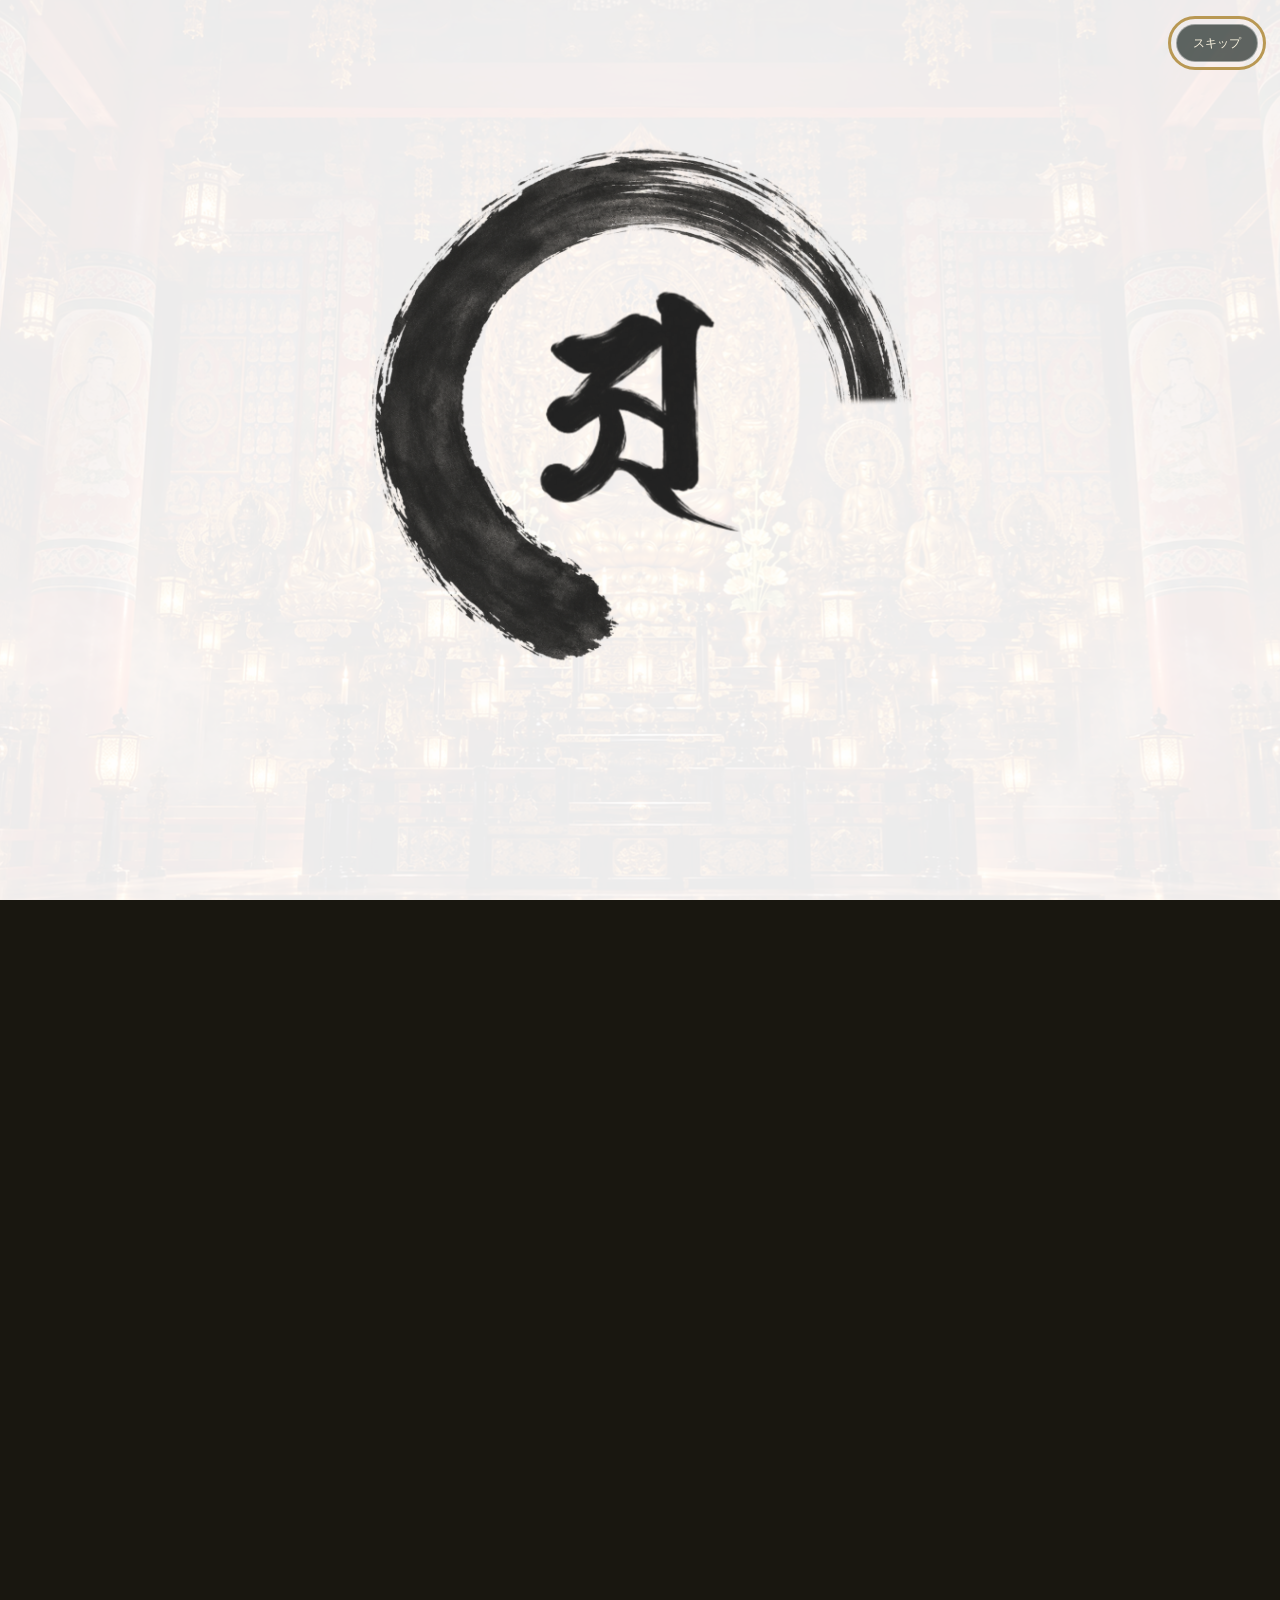
==== commit 4c722857: "Prevent horizontal page scrolling on narrow mobile screens" ====
--- a/index.html
+++ b/index.html
@@ -1,6 +1,6 @@
 <!DOCTYPE html>
 
-<html data-ruby-mode="hard" lang="ja"><head><meta charset="utf-8"/><script src="trip-access.js?v=20261003-minimal"></script><meta content="width=device-width,initial-scale=1" name="viewport"/><title>高野山｜10/4–5 旅のしおり</title><link href="trip-navigation.css?v=20261002-study1" rel="stylesheet"/><link href="koyasan.css" rel="stylesheet"/><script defer="" src="trip-navigation.js?v=20261002-study1"></script><script defer="" src="koyasan.js?v=20261002-study1"></script><link href="koyasan-story.css?v=20261002-study1" rel="stylesheet"/><script defer="" src="koyasan-story.js?v=20261002-study1"></script><link href="travel-actions.css" rel="stylesheet"/><script defer="" src="travel-actions.js"></script><link href="koyasan-intro.css?v=20261002-study1" rel="stylesheet"/><script defer="" src="koyasan-intro.js?v=20261002-study1"></script><link href="ruby.css?v=20261003-ruby2" rel="stylesheet"/><script defer="" src="ruby.js?v=20261003-ruby1"></script></head><body class="koya" data-look="immersive" data-motion="on" id="top"><header class="hero cover-edition">
+<html data-ruby-mode="hard" lang="ja"><head><meta charset="utf-8"/><script src="trip-access.js?v=20261003-minimal"></script><meta content="width=device-width,initial-scale=1" name="viewport"/><title>高野山｜10/4–5 旅のしおり</title><link href="trip-navigation.css?v=20261003-scroll" rel="stylesheet"/><link href="koyasan.css?v=20261003-scroll" rel="stylesheet"/><script defer="" src="trip-navigation.js?v=20261002-study1"></script><script defer="" src="koyasan.js?v=20261002-study1"></script><link href="koyasan-story.css?v=20261002-study1" rel="stylesheet"/><script defer="" src="koyasan-story.js?v=20261002-study1"></script><link href="travel-actions.css" rel="stylesheet"/><script defer="" src="travel-actions.js"></script><link href="koyasan-intro.css?v=20261002-study1" rel="stylesheet"/><script defer="" src="koyasan-intro.js?v=20261002-study1"></script><link href="ruby.css?v=20261003-ruby2" rel="stylesheet"/><script defer="" src="ruby.js?v=20261003-ruby1"></script></head><body class="koya" data-look="immersive" data-motion="on" id="top"><header class="hero cover-edition">
 <div class="controls"><button aria-pressed="false" id="look-toggle">読みやすい表示</button><button aria-pressed="true" id="motion-toggle">演出 ON</button></div>
 <div class="cover-masthead"><span><ruby data-ruby-level="hard">高野山<rt aria-hidden="true">こうやさん</rt></ruby>の<ruby data-ruby-level="all">旅<rt aria-hidden="true">たび</rt></ruby></span><span><ruby data-ruby-level="all">二<rt aria-hidden="true">に</rt></ruby><ruby data-ruby-level="all">〇<rt aria-hidden="true">れい</rt></ruby><ruby data-ruby-level="all">二<rt aria-hidden="true">に</rt></ruby><ruby data-ruby-level="all">六<rt aria-hidden="true">ろく</rt></ruby><ruby data-ruby-level="all">年<rt aria-hidden="true">ねん</rt></ruby> <ruby data-ruby-level="all">十月<rt aria-hidden="true">じゅうがつ</rt></ruby><ruby data-ruby-level="all">四<rt aria-hidden="true">よん</rt></ruby><ruby data-ruby-level="all">日<rt aria-hidden="true">にち</rt></ruby> — <ruby data-ruby-level="all">五<rt aria-hidden="true">ご</rt></ruby><ruby data-ruby-level="all">日<rt aria-hidden="true">にち</rt></ruby></span></div>
 <div class="cover-grid">
--- a/trip-navigation.css
+++ b/trip-navigation.css
@@ -1,3 +1,9 @@
 .trip-tabs{box-sizing:border-box;position:sticky;top:0;z-index:1500;display:flex;justify-content:space-between;align-items:center;gap:14px;background:#17352e;color:#ffefc9;padding:10px max(18px,4%);box-shadow:0 2px 12px #0002;font-family:-apple-system,BlinkMacSystemFont,"Hiragino Sans",sans-serif;line-height:1.4}.trip-tabs a{color:inherit;text-decoration:none}.trip-home{font-size:14px;font-weight:800;white-space:nowrap}.trip-tabs small{font-size:9px;display:block;font-weight:500;opacity:.75;margin-top:4px;letter-spacing:.04em}.trip-tab-links{display:flex;gap:5px}.trip-tab-links a{padding:9px 16px;border-radius:7px;font-size:12px;font-weight:700;border:1px solid #e2dccb35;text-align:center;white-space:nowrap}.trip-tab-links a[aria-current=page]{background:#f7df9e;color:#213930;border-color:#f7df9e}.trip-tab-links a:hover{border-color:#efd694}.trip-tabs a:focus-visible{outline:3px solid #f1c956;outline-offset:3px}body.koya .trip-tabs{background:#101913eF;border-bottom:1px solid #b5975344;color:#dfc58f;backdrop-filter:blur(14px)}body.koya .trip-tab-links a[aria-current=page]{background:#62251e;color:#fce9be;border-color:#ad7950}html .maparea{top:85px}@media(max-width:620px){.trip-tabs{display:block;padding:9px 10px}.trip-home{display:none}.trip-tab-links{display:grid;grid-template-columns:.85fr 1fr 1.15fr;gap:4px;width:100%}.trip-tab-links a{padding:9px 5px;font-size:10px}.trip-tab-links small{font-size:8px}html .maparea{top:80px}}@media print{.trip-tabs{display:none!important}}
 
 @media(max-width:760px){.trip-tabs{display:block;padding:9px 10px}.trip-home{display:none}.trip-tab-links{display:grid;grid-template-columns:repeat(4,1fr);width:100%}.trip-tab-links a{padding:9px 4px;font-size:10px}.trip-tab-links small{font-size:8px}}
+
+/* Keep the document on its vertical scroll axis, including iOS file viewers. */
+html{max-width:100%;overflow-x:hidden;overscroll-behavior-x:none}
+body{max-width:100%;overflow-x:clip;overscroll-behavior-x:none}
+.trip-tabs,.trip-tab-links,.trip-tab-links>a{min-width:0}
+@media(max-width:760px){.trip-tab-links{grid-template-columns:repeat(4,minmax(0,1fr))}.trip-tab-links a{white-space:normal;overflow-wrap:anywhere}}
--- a/koyasan.css
+++ b/koyasan.css
@@ -8,3 +8,7 @@
 .cover-building{min-height:420px;display:grid;place-items:center;flex:1;background:#1c271f}.cover-building svg{width:100%;max-height:500px}.cover-building .wheel{animation:wheel 110s linear infinite}.cover-building .pagoda{animation:float 9s ease-in-out infinite}.cover-art figcaption button{border:0;border-bottom:1px solid #8e774a66;background:none;color:inherit;font:11px system-ui;cursor:pointer;padding:0 0 3px}.koya[data-cover=building] .cover-photo,.koya[data-cover=photo] .cover-building{display:none}.koya .controls button[hidden]{display:none!important}@media(max-width:700px){.cover-building{min-height:0;height:320px;flex:none}.cover-building svg{height:100%}}
 
 .cover-building .wheel{stroke:#c5a766}.day-links{padding:28px 30px!important}.day-links .quick{margin:0!important}
+
+.stop-body,.guide,.guide-body,.guide summary>div,.guide summary>span,.cover-grid>*{min-width:0}
+.stop-body .links a{max-width:100%;white-space:normal;overflow-wrap:anywhere}
+.guide summary{min-width:0}
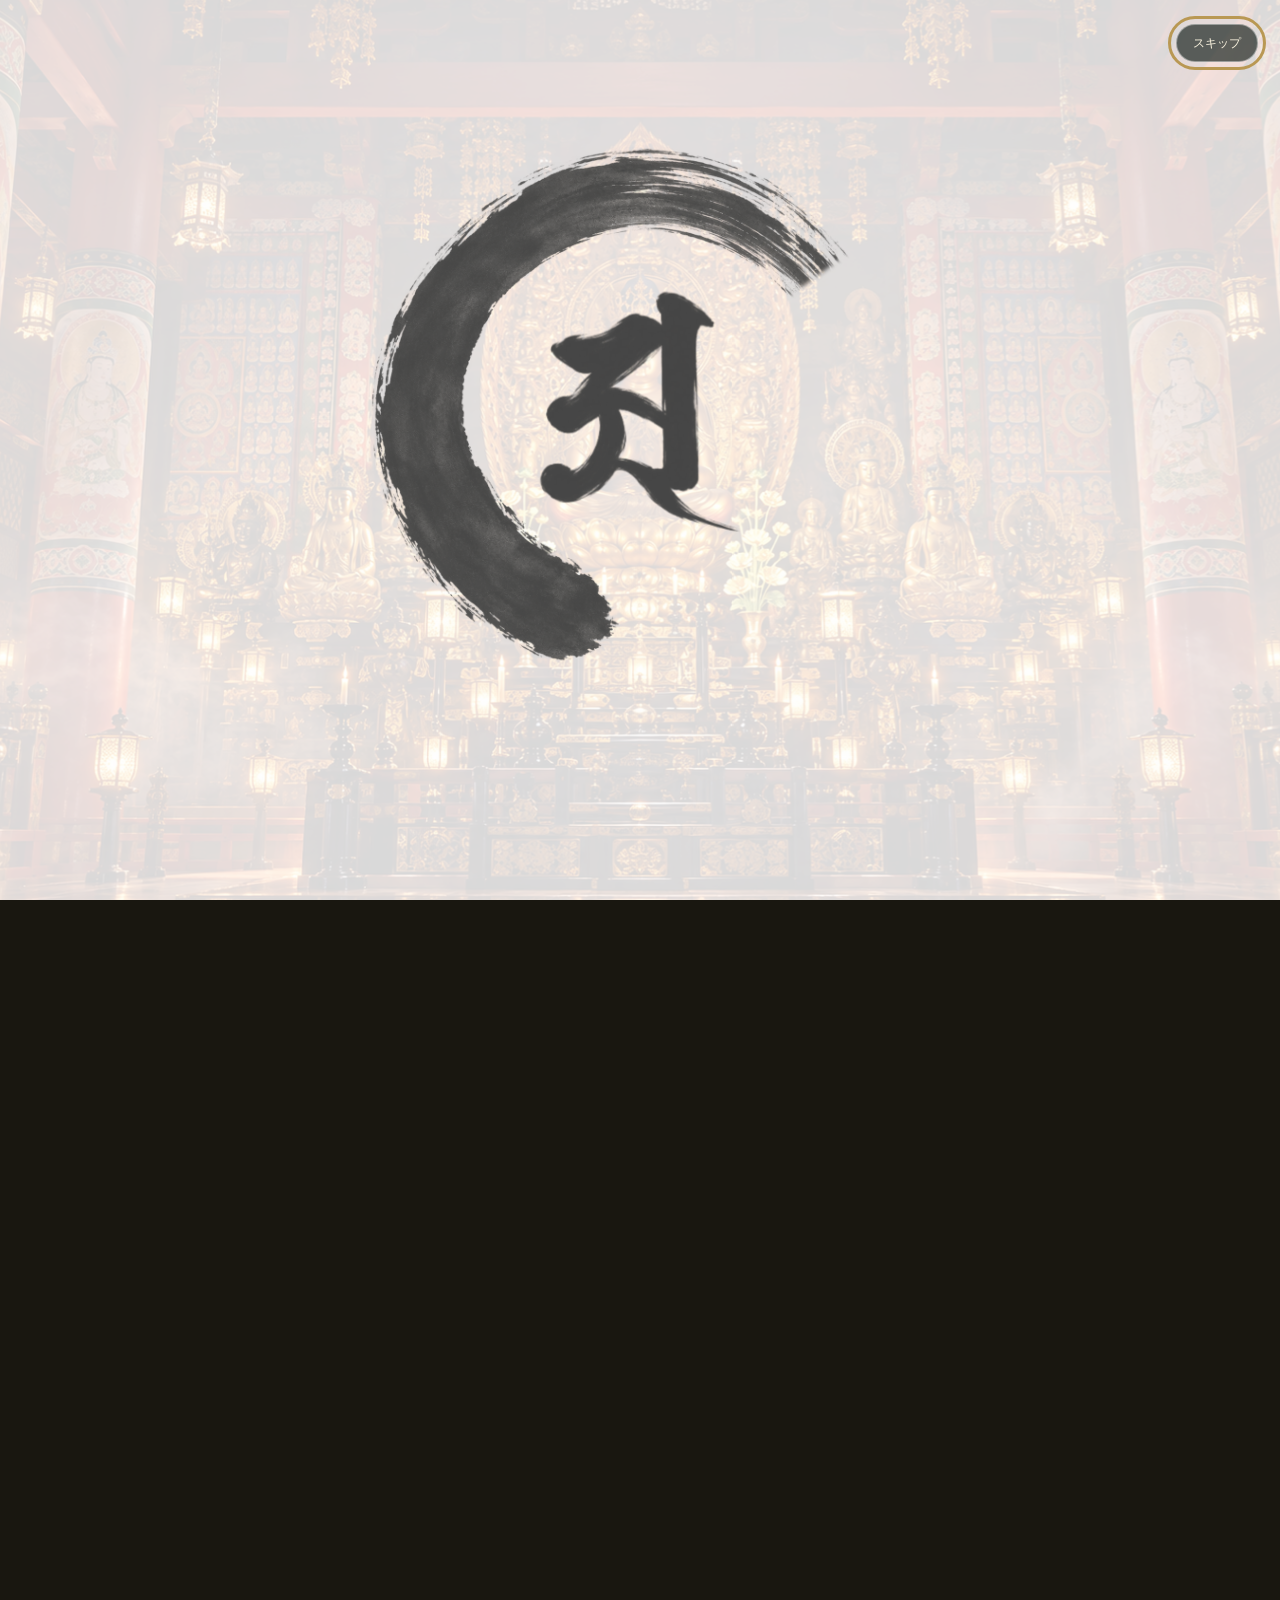
==== commit 49ba8323: "Use Yahoo Transit universal link path for app handoff" ====
--- a/index.html
+++ b/index.html
@@ -1,6 +1,6 @@
 <!DOCTYPE html>
 
-<html data-ruby-mode="hard" lang="ja"><head><meta charset="utf-8"/><script src="trip-access.js?v=20261003-minimal"></script><meta content="width=device-width,initial-scale=1" name="viewport"/><title>高野山｜10/4–5 旅のしおり</title><link href="trip-navigation.css?v=20261003-scroll" rel="stylesheet"/><link href="koyasan.css?v=20261003-scroll" rel="stylesheet"/><script defer="" src="trip-navigation.js?v=20261002-study1"></script><script defer="" src="koyasan.js?v=20261002-study1"></script><link href="koyasan-story.css?v=20261002-study1" rel="stylesheet"/><script defer="" src="koyasan-story.js?v=20261002-study1"></script><link href="travel-actions.css" rel="stylesheet"/><script defer="" src="travel-actions.js"></script><link href="koyasan-intro.css?v=20261002-study1" rel="stylesheet"/><script defer="" src="koyasan-intro.js?v=20261002-study1"></script><link href="ruby.css?v=20261003-ruby2" rel="stylesheet"/><script defer="" src="ruby.js?v=20261003-ruby1"></script></head><body class="koya" data-look="immersive" data-motion="on" id="top"><header class="hero cover-edition">
+<html data-ruby-mode="hard" lang="ja"><head><meta charset="utf-8"/><script src="trip-access.js?v=20261003-minimal"></script><meta content="width=device-width,initial-scale=1" name="viewport"/><title>高野山｜10/4–5 旅のしおり</title><link href="trip-navigation.css?v=20261003-scroll" rel="stylesheet"/><link href="koyasan.css?v=20261003-scroll" rel="stylesheet"/><script defer="" src="trip-navigation.js?v=20261002-study1"></script><script defer="" src="koyasan.js?v=20261003-transit-app"></script><link href="koyasan-story.css?v=20261002-study1" rel="stylesheet"/><script defer="" src="koyasan-story.js?v=20261002-study1"></script><link href="travel-actions.css" rel="stylesheet"/><script defer="" src="travel-actions.js"></script><link href="koyasan-intro.css?v=20261002-study1" rel="stylesheet"/><script defer="" src="koyasan-intro.js?v=20261002-study1"></script><link href="ruby.css?v=20261003-ruby2" rel="stylesheet"/><script defer="" src="ruby.js?v=20261003-ruby1"></script></head><body class="koya" data-look="immersive" data-motion="on" id="top"><header class="hero cover-edition">
 <div class="controls"><button aria-pressed="false" id="look-toggle">読みやすい表示</button><button aria-pressed="true" id="motion-toggle">演出 ON</button></div>
 <div class="cover-masthead"><span><ruby data-ruby-level="hard">高野山<rt aria-hidden="true">こうやさん</rt></ruby>の<ruby data-ruby-level="all">旅<rt aria-hidden="true">たび</rt></ruby></span><span><ruby data-ruby-level="all">二<rt aria-hidden="true">に</rt></ruby><ruby data-ruby-level="all">〇<rt aria-hidden="true">れい</rt></ruby><ruby data-ruby-level="all">二<rt aria-hidden="true">に</rt></ruby><ruby data-ruby-level="all">六<rt aria-hidden="true">ろく</rt></ruby><ruby data-ruby-level="all">年<rt aria-hidden="true">ねん</rt></ruby> <ruby data-ruby-level="all">十月<rt aria-hidden="true">じゅうがつ</rt></ruby><ruby data-ruby-level="all">四<rt aria-hidden="true">よん</rt></ruby><ruby data-ruby-level="all">日<rt aria-hidden="true">にち</rt></ruby> — <ruby data-ruby-level="all">五<rt aria-hidden="true">ご</rt></ruby><ruby data-ruby-level="all">日<rt aria-hidden="true">にち</rt></ruby></span></div>
 <div class="cover-grid">
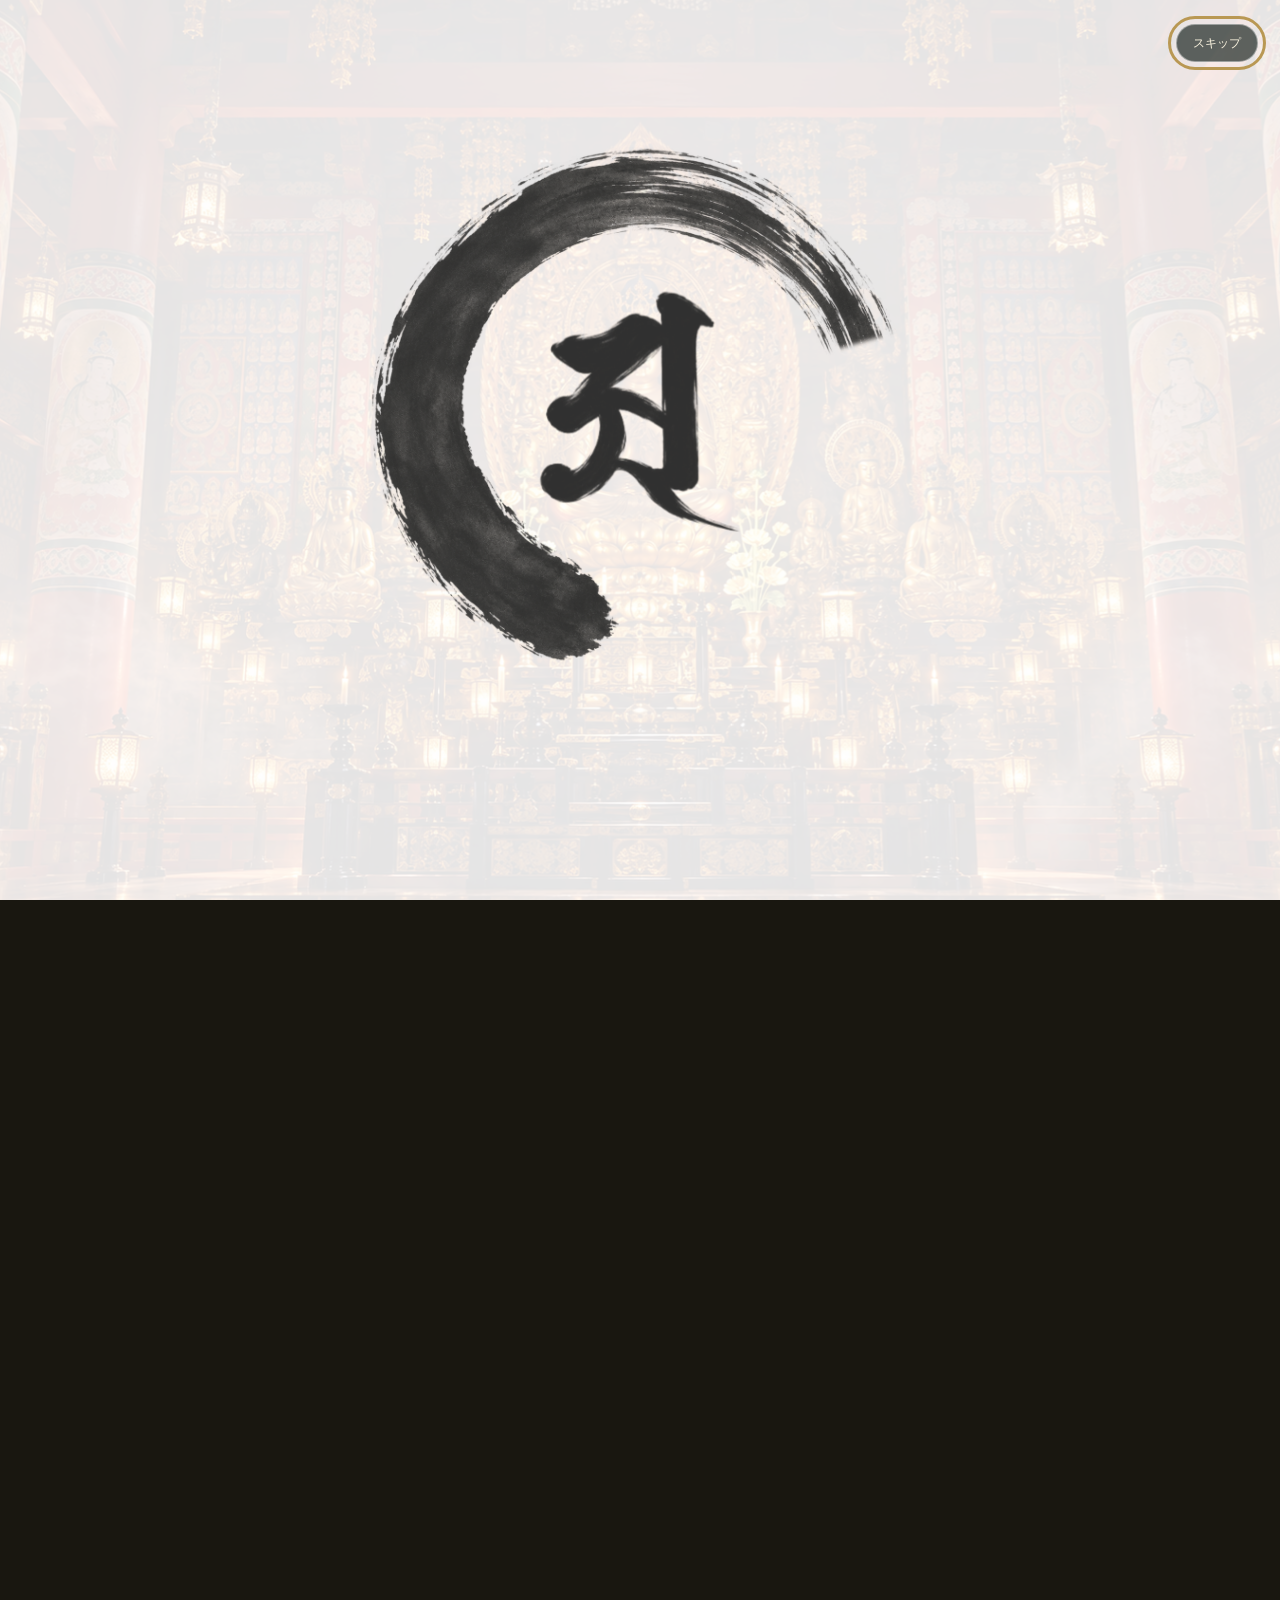
==== commit 119634a9: "Add brochure tab with eight travel pages and download" ====
--- a/index.html
+++ b/index.html
@@ -1,6 +1,6 @@
 <!DOCTYPE html>
 
-<html data-ruby-mode="hard" lang="ja"><head><meta charset="utf-8"/><script src="trip-access.js?v=20261003-minimal"></script><meta content="width=device-width,initial-scale=1" name="viewport"/><title>高野山｜10/4–5 旅のしおり</title><link href="trip-navigation.css?v=20261003-scroll" rel="stylesheet"/><link href="koyasan.css?v=20261003-scroll" rel="stylesheet"/><script defer="" src="trip-navigation.js?v=20261002-study1"></script><script defer="" src="koyasan.js?v=20261003-transit-app"></script><link href="koyasan-story.css?v=20261002-study1" rel="stylesheet"/><script defer="" src="koyasan-story.js?v=20261002-study1"></script><link href="travel-actions.css" rel="stylesheet"/><script defer="" src="travel-actions.js"></script><link href="koyasan-intro.css?v=20261002-study1" rel="stylesheet"/><script defer="" src="koyasan-intro.js?v=20261002-study1"></script><link href="ruby.css?v=20261003-ruby2" rel="stylesheet"/><script defer="" src="ruby.js?v=20261003-ruby1"></script></head><body class="koya" data-look="immersive" data-motion="on" id="top"><header class="hero cover-edition">
+<html data-ruby-mode="hard" lang="ja"><head><meta charset="utf-8"/><script src="trip-access.js?v=20261003-minimal"></script><meta content="width=device-width,initial-scale=1" name="viewport"/><title>高野山｜10/4–5 旅のしおり</title><link href="trip-navigation.css?v=20261003-brochure" rel="stylesheet"/><link href="koyasan.css?v=20261003-scroll" rel="stylesheet"/><script defer="" src="trip-navigation.js?v=20261003-brochure"></script><script defer="" src="koyasan.js?v=20261003-transit-app"></script><link href="koyasan-story.css?v=20261002-study1" rel="stylesheet"/><script defer="" src="koyasan-story.js?v=20261002-study1"></script><link href="travel-actions.css" rel="stylesheet"/><script defer="" src="travel-actions.js"></script><link href="koyasan-intro.css?v=20261002-study1" rel="stylesheet"/><script defer="" src="koyasan-intro.js?v=20261002-study1"></script><link href="ruby.css?v=20261003-ruby2" rel="stylesheet"/><script defer="" src="ruby.js?v=20261003-ruby1"></script></head><body class="koya" data-look="immersive" data-motion="on" id="top"><header class="hero cover-edition">
 <div class="controls"><button aria-pressed="false" id="look-toggle">読みやすい表示</button><button aria-pressed="true" id="motion-toggle">演出 ON</button></div>
 <div class="cover-masthead"><span><ruby data-ruby-level="hard">高野山<rt aria-hidden="true">こうやさん</rt></ruby>の<ruby data-ruby-level="all">旅<rt aria-hidden="true">たび</rt></ruby></span><span><ruby data-ruby-level="all">二<rt aria-hidden="true">に</rt></ruby><ruby data-ruby-level="all">〇<rt aria-hidden="true">れい</rt></ruby><ruby data-ruby-level="all">二<rt aria-hidden="true">に</rt></ruby><ruby data-ruby-level="all">六<rt aria-hidden="true">ろく</rt></ruby><ruby data-ruby-level="all">年<rt aria-hidden="true">ねん</rt></ruby> <ruby data-ruby-level="all">十月<rt aria-hidden="true">じゅうがつ</rt></ruby><ruby data-ruby-level="all">四<rt aria-hidden="true">よん</rt></ruby><ruby data-ruby-level="all">日<rt aria-hidden="true">にち</rt></ruby> — <ruby data-ruby-level="all">五<rt aria-hidden="true">ご</rt></ruby><ruby data-ruby-level="all">日<rt aria-hidden="true">にち</rt></ruby></span></div>
 <div class="cover-grid">
--- a/trip-navigation.css
+++ b/trip-navigation.css
@@ -1,9 +1,9 @@
 .trip-tabs{box-sizing:border-box;position:sticky;top:0;z-index:1500;display:flex;justify-content:space-between;align-items:center;gap:14px;background:#17352e;color:#ffefc9;padding:10px max(18px,4%);box-shadow:0 2px 12px #0002;font-family:-apple-system,BlinkMacSystemFont,"Hiragino Sans",sans-serif;line-height:1.4}.trip-tabs a{color:inherit;text-decoration:none}.trip-home{font-size:14px;font-weight:800;white-space:nowrap}.trip-tabs small{font-size:9px;display:block;font-weight:500;opacity:.75;margin-top:4px;letter-spacing:.04em}.trip-tab-links{display:flex;gap:5px}.trip-tab-links a{padding:9px 16px;border-radius:7px;font-size:12px;font-weight:700;border:1px solid #e2dccb35;text-align:center;white-space:nowrap}.trip-tab-links a[aria-current=page]{background:#f7df9e;color:#213930;border-color:#f7df9e}.trip-tab-links a:hover{border-color:#efd694}.trip-tabs a:focus-visible{outline:3px solid #f1c956;outline-offset:3px}body.koya .trip-tabs{background:#101913eF;border-bottom:1px solid #b5975344;color:#dfc58f;backdrop-filter:blur(14px)}body.koya .trip-tab-links a[aria-current=page]{background:#62251e;color:#fce9be;border-color:#ad7950}html .maparea{top:85px}@media(max-width:620px){.trip-tabs{display:block;padding:9px 10px}.trip-home{display:none}.trip-tab-links{display:grid;grid-template-columns:.85fr 1fr 1.15fr;gap:4px;width:100%}.trip-tab-links a{padding:9px 5px;font-size:10px}.trip-tab-links small{font-size:8px}html .maparea{top:80px}}@media print{.trip-tabs{display:none!important}}
 
-@media(max-width:760px){.trip-tabs{display:block;padding:9px 10px}.trip-home{display:none}.trip-tab-links{display:grid;grid-template-columns:repeat(4,1fr);width:100%}.trip-tab-links a{padding:9px 4px;font-size:10px}.trip-tab-links small{font-size:8px}}
+@media(max-width:760px){.trip-tabs{display:block;padding:9px 10px}.trip-home{display:none}.trip-tab-links{display:grid;grid-template-columns:repeat(5,1fr);width:100%}.trip-tab-links a{padding:9px 4px;font-size:10px}.trip-tab-links small{font-size:8px}}
 
 /* Keep the document on its vertical scroll axis, including iOS file viewers. */
 html{max-width:100%;overflow-x:hidden;overscroll-behavior-x:none}
 body{max-width:100%;overflow-x:clip;overscroll-behavior-x:none}
 .trip-tabs,.trip-tab-links,.trip-tab-links>a{min-width:0}
-@media(max-width:760px){.trip-tab-links{grid-template-columns:repeat(4,minmax(0,1fr))}.trip-tab-links a{white-space:normal;overflow-wrap:anywhere}}
+@media(max-width:760px){.trip-tab-links{grid-template-columns:repeat(5,minmax(0,1fr))}.trip-tab-links a{white-space:normal;overflow-wrap:anywhere}}
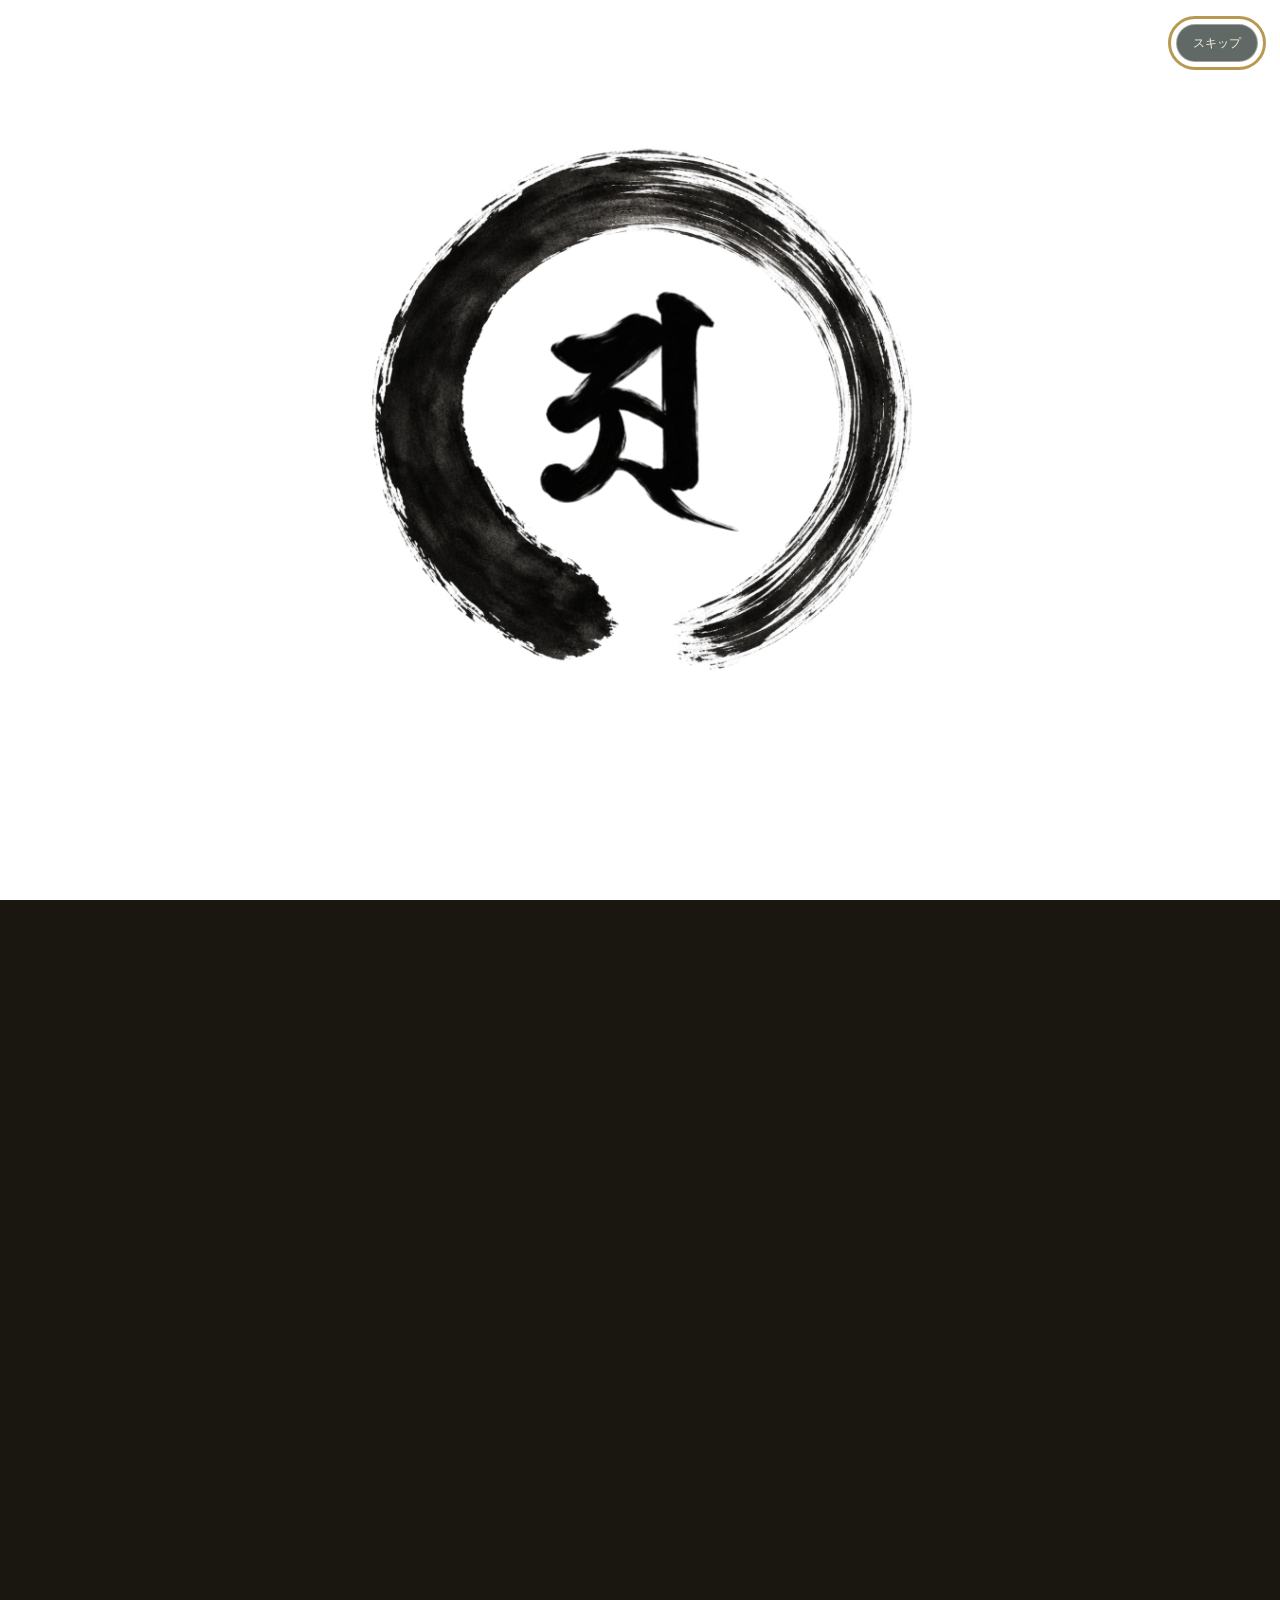
==== commit 3a5a6059: "Use facility endpoints and walking legs for transit links" ====
--- a/index.html
+++ b/index.html
@@ -1,6 +1,6 @@
 <!DOCTYPE html>
 
-<html data-ruby-mode="hard" lang="ja"><head><meta charset="utf-8"/><script src="trip-access.js?v=20261003-minimal"></script><meta content="width=device-width,initial-scale=1" name="viewport"/><title>高野山｜10/4–5 旅のしおり</title><link href="trip-navigation.css?v=20261003-brochure" rel="stylesheet"/><link href="koyasan.css?v=20261003-scroll" rel="stylesheet"/><script defer="" src="trip-navigation.js?v=20261003-brochure"></script><script defer="" src="koyasan.js?v=20261003-transit-app"></script><link href="koyasan-story.css?v=20261002-study1" rel="stylesheet"/><script defer="" src="koyasan-story.js?v=20261002-study1"></script><link href="travel-actions.css" rel="stylesheet"/><script defer="" src="travel-actions.js"></script><link href="koyasan-intro.css?v=20261002-study1" rel="stylesheet"/><script defer="" src="koyasan-intro.js?v=20261002-study1"></script><link href="ruby.css?v=20261003-ruby2" rel="stylesheet"/><script defer="" src="ruby.js?v=20261003-ruby1"></script></head><body class="koya" data-look="immersive" data-motion="on" id="top"><header class="hero cover-edition">
+<html data-ruby-mode="hard" lang="ja"><head><meta charset="utf-8"/><script src="trip-access.js?v=20261003-minimal"></script><meta content="width=device-width,initial-scale=1" name="viewport"/><title>高野山｜10/4–5 旅のしおり</title><link href="trip-navigation.css?v=20261003-brochure" rel="stylesheet"/><link href="koyasan.css?v=20261003-scroll" rel="stylesheet"/><script defer="" src="trip-navigation.js?v=20261003-brochure"></script><script defer="" src="koyasan.js?v=20261005-points"></script><link href="koyasan-story.css?v=20261002-study1" rel="stylesheet"/><script defer="" src="koyasan-story.js?v=20261002-study1"></script><link href="travel-actions.css" rel="stylesheet"/><script defer="" src="travel-actions.js"></script><link href="koyasan-intro.css?v=20261002-study1" rel="stylesheet"/><script defer="" src="koyasan-intro.js?v=20261002-study1"></script><link href="ruby.css?v=20261003-ruby2" rel="stylesheet"/><script defer="" src="ruby.js?v=20261003-ruby1"></script></head><body class="koya" data-look="immersive" data-motion="on" id="top"><header class="hero cover-edition">
 <div class="controls"><button aria-pressed="false" id="look-toggle">読みやすい表示</button><button aria-pressed="true" id="motion-toggle">演出 ON</button></div>
 <div class="cover-masthead"><span><ruby data-ruby-level="hard">高野山<rt aria-hidden="true">こうやさん</rt></ruby>の<ruby data-ruby-level="all">旅<rt aria-hidden="true">たび</rt></ruby></span><span><ruby data-ruby-level="all">二<rt aria-hidden="true">に</rt></ruby><ruby data-ruby-level="all">〇<rt aria-hidden="true">れい</rt></ruby><ruby data-ruby-level="all">二<rt aria-hidden="true">に</rt></ruby><ruby data-ruby-level="all">六<rt aria-hidden="true">ろく</rt></ruby><ruby data-ruby-level="all">年<rt aria-hidden="true">ねん</rt></ruby> <ruby data-ruby-level="all">十月<rt aria-hidden="true">じゅうがつ</rt></ruby><ruby data-ruby-level="all">四<rt aria-hidden="true">よん</rt></ruby><ruby data-ruby-level="all">日<rt aria-hidden="true">にち</rt></ruby> — <ruby data-ruby-level="all">五<rt aria-hidden="true">ご</rt></ruby><ruby data-ruby-level="all">日<rt aria-hidden="true">にち</rt></ruby></span></div>
 <div class="cover-grid">
@@ -27,4 +27,4 @@
 <a data-preview="10月5日 · 12:45に写経受付。13:40頃から、書き終えたら下山。" href="#d5-18"><small><ruby data-ruby-level="all">四<rt aria-hidden="true">よん</rt></ruby></small><div><strong><ruby data-ruby-level="all">写経<rt aria-hidden="true">しゃきょう</rt></ruby></strong><span><ruby data-ruby-level="hard">大師教会<rt aria-hidden="true">だいしきょうかい</rt></ruby> · 13:40<ruby data-ruby-level="all">頃<rt aria-hidden="true">ころ</rt></ruby></span></div><b>↗</b></a>
 </nav>
 </header>
-<main><nav aria-label="日程" class="intro day-links"><div class="quick"><a href="#day4">10/4 · <ruby data-ruby-level="hard">高野山<rt aria-hidden="true">こうやさん</rt></ruby></a><a href="#day5">10/5 · <ruby data-ruby-level="hard">奥之院<rt aria-hidden="true">おくのいん</rt></ruby>・<ruby data-ruby-level="all">写経<rt aria-hidden="true">しゃきょう</rt></ruby>・<ruby data-ruby-level="hard">霊宝館<rt aria-hidden="true">れいほうかん</rt></ruby></a><a href="#evening">5<ruby data-ruby-level="all">日夜<rt aria-hidden="true">にちや</rt></ruby> · <ruby data-ruby-level="hard">大阪<rt aria-hidden="true">おおさか</rt></ruby>へ</a></div><div aria-label="ルビの表示" class="ruby-toolbar"><span>ルビ</span><div aria-label="読みがなの量" role="group"><button aria-pressed="false" data-ruby-mode="all" type="button">すべて</button><button aria-pressed="true" data-ruby-mode="hard" type="button">難しい語だけ</button><button aria-pressed="false" data-ruby-mode="off" type="button">オフ</button></div></div></nav><section class="day" id="day4"><div class="day-cover"><img alt="壇上伽藍・根本大塔" loading="lazy" src="https://www.koyasan.or.jp/images/meguru/sights_daito_img01.jpg"/><div><small><ruby data-ruby-level="all">第<rt aria-hidden="true">だい</rt></ruby><ruby data-ruby-level="all">一<rt aria-hidden="true">いち</rt></ruby><ruby data-ruby-level="all">日<rt aria-hidden="true">にち</rt></ruby> · SUNDAY</small><h2>10 / 4<span><ruby data-ruby-level="all">受け取<rt aria-hidden="true">うけと</rt></ruby>り、<ruby data-ruby-level="all">静<rt aria-hidden="true">しず</rt></ruby>まる。</span></h2><p><ruby data-ruby-level="hard">大門<rt aria-hidden="true">だいもん</rt></ruby> → <ruby data-ruby-level="hard">壇上伽藍<rt aria-hidden="true">だんじょうがらん</rt></ruby> → <ruby data-ruby-level="all">授戒<rt aria-hidden="true">じゅかい</rt></ruby> → <ruby data-ruby-level="hard">金剛峯寺<rt aria-hidden="true">こんごうぶじ</rt></ruby>・<ruby data-ruby-level="hard">阿字観<rt aria-hidden="true">あじかん</rt></ruby> → Kokuu</p></div></div><div class="timeline"><article class="stop" id="d4-1"><div class="clock"><span>01</span><time>11:40<ruby data-ruby-level="all">頃<rt aria-hidden="true">ころ</rt></ruby></time></div><div class="stop-body"><small class="tag"><ruby data-ruby-level="all">到着<rt aria-hidden="true">とうちゃく</rt></ruby><ruby data-ruby-level="all">目安<rt aria-hidden="true">めやす</rt></ruby></small><h3><ruby data-ruby-level="hard">大門<rt aria-hidden="true">だいもん</rt></ruby><ruby data-ruby-level="all">前<rt aria-hidden="true">まえ</rt></ruby>に<ruby data-ruby-level="all">到着<rt aria-hidden="true">とうちゃく</rt></ruby>・<ruby data-ruby-level="hard">大門<rt aria-hidden="true">だいもん</rt></ruby>を<ruby data-ruby-level="all">見<rt aria-hidden="true">み</rt></ruby>る</h3><p>11:50<ruby data-ruby-level="all">頃<rt aria-hidden="true">ころ</rt></ruby>まで、<ruby data-ruby-level="all">門<rt aria-hidden="true">もん</rt></ruby>と<ruby data-ruby-level="all">金剛力士<rt aria-hidden="true">こんごうりきし</rt></ruby><ruby data-ruby-level="all">像<rt aria-hidden="true">ぞう</rt></ruby>を<ruby data-ruby-level="all">見<rt aria-hidden="true">み</rt></ruby>てから<ruby data-ruby-level="hard">山内へ<rt aria-hidden="true">さんないへ</rt></ruby>。</p><div class="links"><a href="https://www.google.com/maps/search/?api=1&amp;query=%E9%AB%98%E9%87%8E%E5%B1%B1%20%E5%A4%A7%E9%96%80" rel="noopener" target="_blank">Google Maps ↗</a><a href="https://www.koyasan.or.jp/sp/meguru/#daimon" rel="noopener" target="_blank"><ruby data-ruby-level="all">公式<rt aria-hidden="true">こうしき</rt></ruby>サイト ↗</a></div></div></article><article class="stop" id="d4-2"><div class="clock"><span>02</span><time>11:50–12:10</time></div><div class="stop-body"><small class="tag"><ruby data-ruby-level="all">徒歩<rt aria-hidden="true">とほ</rt></ruby></small><h3><ruby data-ruby-level="hard">壇上伽藍<rt aria-hidden="true">だんじょうがらん</rt></ruby><ruby data-ruby-level="all">方面<rt aria-hidden="true">ほうめん</rt></ruby>へ<ruby data-ruby-level="all">徒歩<rt aria-hidden="true">とほ</rt></ruby>・<ruby data-ruby-level="all">昼食<rt aria-hidden="true">ちゅうしょく</rt></ruby><ruby data-ruby-level="all">場所<rt aria-hidden="true">ばしょ</rt></ruby>へ</h3><p><ruby data-ruby-level="all">東<rt aria-hidden="true">ひがし</rt></ruby>へ<ruby data-ruby-level="all">歩<rt aria-hidden="true">ある</rt></ruby>き、<ruby data-ruby-level="all">伽藍<rt aria-hidden="true">がらん</rt></ruby><ruby data-ruby-level="all">周辺<rt aria-hidden="true">しゅうへん</rt></ruby>で<ruby data-ruby-level="all">昼食<rt aria-hidden="true">ちゅうしょく</rt></ruby>。<ruby data-ruby-level="all">徒歩<rt aria-hidden="true">とほ</rt></ruby>と<ruby data-ruby-level="all">店<rt aria-hidden="true">みせ</rt></ruby>を<ruby data-ruby-level="all">選<rt aria-hidden="true">えら</rt></ruby>ぶ<ruby data-ruby-level="all">時間<rt aria-hidden="true">じかん</rt></ruby>として20<ruby data-ruby-level="all">分<rt aria-hidden="true">ぶん</rt></ruby>を<ruby data-ruby-level="all">確保<rt aria-hidden="true">かくほ</rt></ruby>。</p><div class="links"><a href="https://www.google.com/maps/search/?api=1&amp;query=%E5%A3%87%E4%B8%8A%E4%BC%BD%E8%97%8D%E3%83%BB%E6%A0%B9%E6%9C%AC%E5%A4%A7%E5%A1%94" rel="noopener" target="_blank">Google Maps ↗</a><a href="https://www.koyasan.or.jp/sp/meguru/" rel="noopener" target="_blank"><ruby data-ruby-level="all">公式<rt aria-hidden="true">こうしき</rt></ruby>サイト ↗</a></div></div></article><article class="stop" id="d4-3"><div class="clock"><span>03</span><time>12:10–12:45</time></div><div class="stop-body"><small class="tag"><ruby data-ruby-level="all">自由<rt aria-hidden="true">じゆう</rt></ruby><ruby data-ruby-level="all">選択<rt aria-hidden="true">せんたく</rt></ruby></small><h3><ruby data-ruby-level="all">昼食<rt aria-hidden="true">ちゅうしょく</rt></ruby>・<ruby data-ruby-level="hard">精進<rt aria-hidden="true">しょうじん</rt></ruby><ruby data-ruby-level="all">料理<rt aria-hidden="true">りょうり</rt></ruby>の<ruby data-ruby-level="all">時間<rt aria-hidden="true">じかん</rt></ruby></h3><p><ruby data-ruby-level="all">店<rt aria-hidden="true">みせ</rt></ruby>や<ruby data-ruby-level="all">料理<rt aria-hidden="true">りょうり</rt></ruby>は<ruby data-ruby-level="all">当日<rt aria-hidden="true">とうじつ</rt></ruby>の<ruby data-ruby-level="all">営業<rt aria-hidden="true">えいぎょう</rt></ruby>・<ruby data-ruby-level="all">待ち時間<rt aria-hidden="true">まちじかん</rt></ruby>で<ruby data-ruby-level="all">決定<rt aria-hidden="true">けってい</rt></ruby>。<ruby data-ruby-level="hard">精進<rt aria-hidden="true">しょうじん</rt></ruby><ruby data-ruby-level="all">料理<rt aria-hidden="true">りょうり</rt></ruby>の<ruby data-ruby-level="all">提供<rt aria-hidden="true">ていきょう</rt></ruby>に<ruby data-ruby-level="all">時間<rt aria-hidden="true">じかん</rt></ruby>がかかる<ruby data-ruby-level="all">場合<rt aria-hidden="true">ばあい</rt></ruby>は<ruby data-ruby-level="all">伽藍<rt aria-hidden="true">がらん</rt></ruby>の<ruby data-ruby-level="all">見学<rt aria-hidden="true">けんがく</rt></ruby>を<ruby data-ruby-level="all">短縮<rt aria-hidden="true">たんしゅく</rt></ruby>。13:40には<ruby data-ruby-level="hard">大師教会<rt aria-hidden="true">だいしきょうかい</rt></ruby>へ。</p><div class="links"></div></div></article><article class="stop" id="d4-4"><div class="clock"><span>04</span><time>12:45–13:25</time></div><div class="stop-body"><small class="tag"><ruby data-ruby-level="all">見学<rt aria-hidden="true">けんがく</rt></ruby></small><h3><ruby data-ruby-level="hard">壇上伽藍<rt aria-hidden="true">だんじょうがらん</rt></ruby>・<ruby data-ruby-level="hard">根本大塔<rt aria-hidden="true">こんぽんだいとう</rt></ruby></h3><p><ruby data-ruby-level="all">空間<rt aria-hidden="true">くうかん</rt></ruby>そのものが<ruby data-ruby-level="all">曼荼羅<rt aria-hidden="true">まんだら</rt></ruby>を<ruby data-ruby-level="all">表<rt aria-hidden="true">あらわ</rt></ruby>す<ruby data-ruby-level="all">堂<rt aria-hidden="true">どう</rt></ruby><ruby data-ruby-level="all">内<rt aria-hidden="true">ない</rt></ruby>へ。<ruby data-ruby-level="all">退出<rt aria-hidden="true">たいしゅつ</rt></ruby><ruby data-ruby-level="all">後<rt aria-hidden="true">ご</rt></ruby>は<ruby data-ruby-level="hard">大師教会<rt aria-hidden="true">だいしきょうかい</rt></ruby>へ<ruby data-ruby-level="all">戻<rt aria-hidden="true">もど</rt></ruby>る<ruby data-ruby-level="all">余裕<rt aria-hidden="true">よゆう</rt></ruby>を<ruby data-ruby-level="all">確保<rt aria-hidden="true">かくほ</rt></ruby>。</p><div class="links"><a href="https://www.google.com/maps/search/?api=1&amp;query=%E5%A3%87%E4%B8%8A%E4%BC%BD%E8%97%8D%E3%83%BB%E6%A0%B9%E6%9C%AC%E5%A4%A7%E5%A1%94" rel="noopener" target="_blank">Google Maps ↗</a><a href="https://www.koyasan.or.jp/sp/meguru/" rel="noopener" target="_blank"><ruby data-ruby-level="all">公式<rt aria-hidden="true">こうしき</rt></ruby>サイト ↗</a></div></div></article><article class="stop" id="d4-5"><div class="clock"><span>05</span><time>13:40</time></div><div class="stop-body"><small class="tag"><ruby data-ruby-level="all">受付<rt aria-hidden="true">うけつけ</rt></ruby></small><h3><ruby data-ruby-level="hard">大師教会<rt aria-hidden="true">だいしきょうかい</rt></ruby>で<ruby data-ruby-level="all">授戒<rt aria-hidden="true">じゅかい</rt></ruby><ruby data-ruby-level="all">受付<rt aria-hidden="true">うけつけ</rt></ruby></h3><p>14:00<ruby data-ruby-level="all">開始<rt aria-hidden="true">かいし</rt></ruby>の10<ruby data-ruby-level="all">分<rt aria-hidden="true">ぶん</rt></ruby><ruby data-ruby-level="all">前<rt aria-hidden="true">まえ</rt></ruby>までが<ruby data-ruby-level="all">公式<rt aria-hidden="true">こうしき</rt></ruby><ruby data-ruby-level="all">受付<rt aria-hidden="true">うけつけ</rt></ruby><ruby data-ruby-level="all">期限<rt aria-hidden="true">きげん</rt></ruby>。13:40なら<ruby data-ruby-level="all">余裕<rt aria-hidden="true">よゆう</rt></ruby>あり。トイレも<ruby data-ruby-level="all">先<rt aria-hidden="true">さき</rt></ruby>に。</p><div class="links"><a href="https://www.google.com/maps/search/?api=1&amp;query=%E9%AB%98%E9%87%8E%E5%B1%B1%E5%A4%A7%E5%B8%AB%E6%95%99%E4%BC%9A" rel="noopener" target="_blank">Google Maps ↗</a><a href="https://www.koyasan.or.jp/experience/" rel="noopener" target="_blank"><ruby data-ruby-level="all">公式<rt aria-hidden="true">こうしき</rt></ruby>サイト ↗</a></div></div></article><article class="stop" id="d4-6"><div class="clock"><span>06</span><time>14:00–14:30</time></div><div class="stop-body"><small class="tag"><ruby data-ruby-level="all">公式<rt aria-hidden="true">こうしき</rt></ruby><ruby data-ruby-level="all">実施<rt aria-hidden="true">じっし</rt></ruby><ruby data-ruby-level="all">時刻<rt aria-hidden="true">じこく</rt></ruby></small><h3><ruby data-ruby-level="all">授戒<rt aria-hidden="true">じゅかい</rt></ruby></h3><p><ruby data-ruby-level="all">約<rt aria-hidden="true">やく</rt></ruby>30<ruby data-ruby-level="all">分<rt aria-hidden="true">ぶん</rt></ruby>。<ruby data-ruby-level="all">途中<rt aria-hidden="true">とちゅう</rt></ruby><ruby data-ruby-level="all">退出<rt aria-hidden="true">たいしゅつ</rt></ruby>できません。</p><div class="links"><a href="https://www.google.com/maps/search/?api=1&amp;query=%E9%AB%98%E9%87%8E%E5%B1%B1%E5%A4%A7%E5%B8%AB%E6%95%99%E4%BC%9A" rel="noopener" target="_blank">Google Maps ↗</a><a href="https://www.koyasan.or.jp/experience/" rel="noopener" target="_blank"><ruby data-ruby-level="all">公式<rt aria-hidden="true">こうしき</rt></ruby>サイト ↗</a></div></div></article><article class="stop" id="d4-7"><div class="clock"><span>07</span><time>14:30–14:45</time></div><div class="stop-body"><small class="tag"><ruby data-ruby-level="all">徒歩<rt aria-hidden="true">とほ</rt></ruby></small><h3><ruby data-ruby-level="hard">金剛峯寺<rt aria-hidden="true">こんごうぶじ</rt></ruby>へ<ruby data-ruby-level="all">徒歩<rt aria-hidden="true">とほ</rt></ruby></h3><p><ruby data-ruby-level="all">移動<rt aria-hidden="true">いどう</rt></ruby><ruby data-ruby-level="all">時間<rt aria-hidden="true">じかん</rt></ruby>は<ruby data-ruby-level="all">目安<rt aria-hidden="true">めやす</rt></ruby>。<ruby data-ruby-level="all">到着<rt aria-hidden="true">とうちゃく</rt></ruby>したら<ruby data-ruby-level="all">慌<rt aria-hidden="true">あわ</rt></ruby>てず、<ruby data-ruby-level="all">次<rt aria-hidden="true">つぎ</rt></ruby>の<ruby data-ruby-level="all">体験<rt aria-hidden="true">たいけん</rt></ruby>へ。</p><div class="links"><a href="https://www.google.com/maps/search/?api=1&amp;query=%E9%87%91%E5%89%9B%E5%B3%AF%E5%AF%BA%E3%83%BB%E9%98%BF%E5%AD%97%E8%A6%B3" rel="noopener" target="_blank">Google Maps ↗</a><a href="https://www.koyasan.or.jp/experience/" rel="noopener" target="_blank"><ruby data-ruby-level="all">公式<rt aria-hidden="true">こうしき</rt></ruby>サイト ↗</a></div></div></article><article class="stop" id="d4-8"><div class="clock"><span>08</span><time>14:45–15:20</time></div><div class="stop-body"><small class="tag"><ruby data-ruby-level="all">見学<rt aria-hidden="true">けんがく</rt></ruby></small><h3><ruby data-ruby-level="hard">金剛峯寺<rt aria-hidden="true">こんごうぶじ</rt></ruby>を<ruby data-ruby-level="all">静<rt aria-hidden="true">しず</rt></ruby>かに<ruby data-ruby-level="all">見<rt aria-hidden="true">み</rt></ruby>る</h3><p><ruby data-ruby-level="all">見学<rt aria-hidden="true">けんがく</rt></ruby>・トイレ・<ruby data-ruby-level="all">心<rt aria-hidden="true">こころ</rt></ruby>を<ruby data-ruby-level="all">整<rt aria-hidden="true">ととの</rt></ruby>える<ruby data-ruby-level="all">時間<rt aria-hidden="true">じかん</rt></ruby>。<ruby data-ruby-level="all">内<rt aria-hidden="true">うち</rt></ruby><ruby data-ruby-level="all">拝<rt aria-hidden="true">はい</rt></ruby><ruby data-ruby-level="all">料<rt aria-hidden="true">りょう</rt></ruby>は<ruby data-ruby-level="hard">阿字観<rt aria-hidden="true">あじかん</rt></ruby>の<ruby data-ruby-level="all">体験<rt aria-hidden="true">たいけん</rt></ruby><ruby data-ruby-level="all">料<rt aria-hidden="true">りょう</rt></ruby>とは<ruby data-ruby-level="all">別<rt aria-hidden="true">べつ</rt></ruby>。</p><div class="links"><a href="https://www.google.com/maps/search/?api=1&amp;query=%E9%87%91%E5%89%9B%E5%B3%AF%E5%AF%BA%E3%83%BB%E9%98%BF%E5%AD%97%E8%A6%B3" rel="noopener" target="_blank">Google Maps ↗</a><a href="https://www.koyasan.or.jp/experience/" rel="noopener" target="_blank"><ruby data-ruby-level="all">公式<rt aria-hidden="true">こうしき</rt></ruby>サイト ↗</a></div></div></article><article class="stop" id="d4-9"><div class="clock"><span>09</span><time>15:20</time></div><div class="stop-body"><small class="tag"><ruby data-ruby-level="all">受付<rt aria-hidden="true">うけつけ</rt></ruby><ruby data-ruby-level="all">目安<rt aria-hidden="true">めやす</rt></ruby></small><h3><ruby data-ruby-level="hard">阿字観<rt aria-hidden="true">あじかん</rt></ruby>の<ruby data-ruby-level="all">受付<rt aria-hidden="true">うけつけ</rt></ruby>・<ruby data-ruby-level="all">集合<rt aria-hidden="true">しゅうごう</rt></ruby></h3><p><ruby data-ruby-level="all">予約<rt aria-hidden="true">よやく</rt></ruby><ruby data-ruby-level="all">案内<rt aria-hidden="true">あんない</rt></ruby>の<ruby data-ruby-level="all">集合<rt aria-hidden="true">しゅうごう</rt></ruby><ruby data-ruby-level="all">場所<rt aria-hidden="true">ばしょ</rt></ruby>と<ruby data-ruby-level="all">時刻<rt aria-hidden="true">じこく</rt></ruby>を<ruby data-ruby-level="all">最<rt aria-hidden="true">さい</rt></ruby><ruby data-ruby-level="all">優先<rt aria-hidden="true">ゆうせん</rt></ruby>。ここは<ruby data-ruby-level="all">早<rt aria-hidden="true">はや</rt></ruby>めに<ruby data-ruby-level="all">到着<rt aria-hidden="true">とうちゃく</rt></ruby>するための<ruby data-ruby-level="all">目安<rt aria-hidden="true">めやす</rt></ruby>。</p><div class="links"><a href="https://www.google.com/maps/search/?api=1&amp;query=%E9%87%91%E5%89%9B%E5%B3%AF%E5%AF%BA%E3%83%BB%E9%98%BF%E5%AD%97%E8%A6%B3" rel="noopener" target="_blank">Google Maps ↗</a><a href="https://www.koyasan.or.jp/experience/" rel="noopener" target="_blank"><ruby data-ruby-level="all">公式<rt aria-hidden="true">こうしき</rt></ruby>サイト ↗</a></div></div></article><article class="stop" id="d4-10"><div class="clock"><span>10</span><time>15:30–16:30</time></div><div class="stop-body"><h3><ruby data-ruby-level="hard">阿字観<rt aria-hidden="true">あじかん</rt></ruby></h3><p>ここを4<ruby data-ruby-level="all">日<rt aria-hidden="true">ひ</rt></ruby><ruby data-ruby-level="all">午後<rt aria-hidden="true">ごご</rt></ruby>の<ruby data-ruby-level="all">中心<rt aria-hidden="true">ちゅうしん</rt></ruby>にして、<ruby data-ruby-level="all">前後<rt aria-hidden="true">ぜんご</rt></ruby>の<ruby data-ruby-level="all">予定<rt aria-hidden="true">よてい</rt></ruby>を<ruby data-ruby-level="all">調整<rt aria-hidden="true">ちょうせい</rt></ruby>。</p><div class="links"><a href="https://www.google.com/maps/search/?api=1&amp;query=%E9%87%91%E5%89%9B%E5%B3%AF%E5%AF%BA%E3%83%BB%E9%98%BF%E5%AD%97%E8%A6%B3" rel="noopener" target="_blank">Google Maps ↗</a><a href="https://www.koyasan.or.jp/experience/" rel="noopener" target="_blank"><ruby data-ruby-level="all">公式<rt aria-hidden="true">こうしき</rt></ruby>サイト ↗</a></div></div></article><article class="stop" id="d4-11"><div class="clock"><span>11</span><time>16:30–16:50</time></div><div class="stop-body"><small class="tag"><ruby data-ruby-level="all">余白<rt aria-hidden="true">よはく</rt></ruby></small><h3><ruby data-ruby-level="all">急<rt aria-hidden="true">いそ</rt></ruby>がず<ruby data-ruby-level="all">退出<rt aria-hidden="true">たいしゅつ</rt></ruby>・<ruby data-ruby-level="all">バス停<rt aria-hidden="true">ばすてい</rt></ruby>へ</h3><p><ruby data-ruby-level="all">余韻<rt aria-hidden="true">よいん</rt></ruby>を<ruby data-ruby-level="all">残<rt aria-hidden="true">のこ</rt></ruby>しつつ、<ruby data-ruby-level="hard">金剛峯寺前<rt aria-hidden="true">こんごうぶじまえ</rt></ruby>の<ruby data-ruby-level="hard">奥の院前<rt aria-hidden="true">おくのいんまえ</rt></ruby><ruby data-ruby-level="all">方面<rt aria-hidden="true">ほうめん</rt></ruby>の<ruby data-ruby-level="all">乗り場<rt aria-hidden="true">のりば</rt></ruby>を<ruby data-ruby-level="all">確認<rt aria-hidden="true">かくにん</rt></ruby>。</p><div class="links"><a href="https://www.google.com/maps/search/?api=1&amp;query=%E9%87%91%E5%89%9B%E5%B3%AF%E5%AF%BA%E3%83%BB%E9%98%BF%E5%AD%97%E8%A6%B3" rel="noopener" target="_blank">Google Maps ↗</a><a href="https://www.koyasan.or.jp/experience/" rel="noopener" target="_blank"><ruby data-ruby-level="all">公式<rt aria-hidden="true">こうしき</rt></ruby>サイト ↗</a><a class="transit" data-from="金剛峯寺前" data-to="奥の院前" href="https://transit.yahoo.co.jp/" rel="noopener" target="_blank"><ruby data-ruby-level="all">現在<rt aria-hidden="true">げんざい</rt></ruby><ruby data-ruby-level="all">時刻<rt aria-hidden="true">じこく</rt></ruby>で<ruby data-ruby-level="all">乗換<rt aria-hidden="true">のりかえ</rt></ruby><ruby data-ruby-level="all">検索<rt aria-hidden="true">けんさく</rt></ruby> ↗</a></div></div></article><article class="stop" id="d4-12"><div class="clock"><span>12</span><time>16:55<ruby data-ruby-level="all">発<rt aria-hidden="true">はつ</rt></ruby></time></div><div class="stop-body"><small class="tag"><ruby data-ruby-level="all">路線<rt aria-hidden="true">ろせん</rt></ruby>バス</small><h3><ruby data-ruby-level="hard">金剛峯寺前<rt aria-hidden="true">こんごうぶじまえ</rt></ruby> → <ruby data-ruby-level="hard">奥の院前<rt aria-hidden="true">おくのいんまえ</rt></ruby></h3><p><ruby data-ruby-level="all">公式<rt aria-hidden="true">こうしき</rt></ruby>の<ruby data-ruby-level="all">休日<rt aria-hidden="true">きゅうじつ</rt></ruby>ダイヤに<ruby data-ruby-level="all">掲載<rt aria-hidden="true">けいさい</rt></ruby>。10/4は<ruby data-ruby-level="all">日曜日<rt aria-hidden="true">にちようび</rt></ruby>。<ruby data-ruby-level="all">道路<rt aria-hidden="true">どうろ</rt></ruby><ruby data-ruby-level="all">状況<rt aria-hidden="true">じょうきょう</rt></ruby>で<ruby data-ruby-level="all">遅<rt aria-hidden="true">おく</rt></ruby>れる<ruby data-ruby-level="all">場合<rt aria-hidden="true">ばあい</rt></ruby>があります。</p><div class="links"><a href="https://www.google.com/maps/search/?api=1&amp;query=%E9%AB%98%E9%87%8E%E5%B1%B1%E3%82%B2%E3%82%B9%E3%83%88%E3%83%8F%E3%82%A6%E3%82%B9%20Kokuu" rel="noopener" target="_blank">Google Maps ↗</a><a href="https://koyasanguesthouse.com/" rel="noopener" target="_blank"><ruby data-ruby-level="all">公式<rt aria-hidden="true">こうしき</rt></ruby>サイト ↗</a><a class="transit" data-from="金剛峯寺前" data-to="奥の院前" href="https://transit.yahoo.co.jp/" rel="noopener" target="_blank"><ruby data-ruby-level="all">現在<rt aria-hidden="true">げんざい</rt></ruby><ruby data-ruby-level="all">時刻<rt aria-hidden="true">じこく</rt></ruby>で<ruby data-ruby-level="all">乗換<rt aria-hidden="true">のりかえ</rt></ruby><ruby data-ruby-level="all">検索<rt aria-hidden="true">けんさく</rt></ruby> ↗</a></div></div></article><article class="stop" id="d4-13"><div class="clock"><span>13</span><time>17:10–17:20<ruby data-ruby-level="all">頃<rt aria-hidden="true">ころ</rt></ruby></time></div><div class="stop-body"><small class="tag"><ruby data-ruby-level="all">到着<rt aria-hidden="true">とうちゃく</rt></ruby><ruby data-ruby-level="all">目安<rt aria-hidden="true">めやす</rt></ruby></small><h3>Kokuu チェックイン</h3><p><ruby data-ruby-level="hard">奥の院前<rt aria-hidden="true">おくのいんまえ</rt></ruby>には17:05〜17:15<ruby data-ruby-level="all">頃<rt aria-hidden="true">ころ</rt></ruby>の<ruby data-ruby-level="all">到着<rt aria-hidden="true">とうちゃく</rt></ruby><ruby data-ruby-level="all">見込<rt aria-hidden="true">みこ</rt></ruby>み。<ruby data-ruby-level="all">バス停<rt aria-hidden="true">ばすてい</rt></ruby>から<ruby data-ruby-level="all">徒歩<rt aria-hidden="true">とほ</rt></ruby><ruby data-ruby-level="all">約<rt aria-hidden="true">やく</rt></ruby>3<ruby data-ruby-level="all">分<rt aria-hidden="true">ぶん</rt></ruby>。<ruby data-ruby-level="all">翌朝<rt aria-hidden="true">よくあさ</rt></ruby>の<ruby data-ruby-level="all">外出<rt aria-hidden="true">がいしゅつ</rt></ruby>・<ruby data-ruby-level="all">朝食<rt aria-hidden="true">ちょうしょく</rt></ruby>・<ruby data-ruby-level="all">荷物<rt aria-hidden="true">にもつ</rt></ruby><ruby data-ruby-level="all">預<rt aria-hidden="true">あず</rt></ruby>かりを<ruby data-ruby-level="all">相談<rt aria-hidden="true">そうだん</rt></ruby>。</p><div class="links"><a href="https://www.google.com/maps/search/?api=1&amp;query=%E9%AB%98%E9%87%8E%E5%B1%B1%E3%82%B2%E3%82%B9%E3%83%88%E3%83%8F%E3%82%A6%E3%82%B9%20Kokuu" rel="noopener" target="_blank">Google Maps ↗</a><a href="https://koyasanguesthouse.com/" rel="noopener" target="_blank"><ruby data-ruby-level="all">公式<rt aria-hidden="true">こうしき</rt></ruby>サイト ↗</a></div></div></article><article class="stop" id="d4-14"><div class="clock"><span>14</span><time>18:00<ruby data-ruby-level="all">前後<rt aria-hidden="true">ぜんご</rt></ruby></time></div><div class="stop-body"><small class="tag"><ruby data-ruby-level="all">宿泊<rt aria-hidden="true">しゅくはく</rt></ruby></small><h3><ruby data-ruby-level="all">夕食<rt aria-hidden="true">ゆうしょく</rt></ruby></h3><p><ruby data-ruby-level="all">宿<rt aria-hidden="true">やど</rt></ruby>で<ruby data-ruby-level="all">食<rt aria-hidden="true">た</rt></ruby>べる<ruby data-ruby-level="all">場合<rt aria-hidden="true">ばあい</rt></ruby>は<ruby data-ruby-level="all">到着<rt aria-hidden="true">とうちゃく</rt></ruby><ruby data-ruby-level="all">時<rt aria-hidden="true">じ</rt></ruby>に<ruby data-ruby-level="all">相談<rt aria-hidden="true">そうだん</rt></ruby>。<ruby data-ruby-level="all">朝食<rt aria-hidden="true">ちょうしょく</rt></ruby>は<ruby data-ruby-level="all">事前<rt aria-hidden="true">じぜん</rt></ruby><ruby data-ruby-level="all">予約<rt aria-hidden="true">よやく</rt></ruby>を<ruby data-ruby-level="all">確認<rt aria-hidden="true">かくにん</rt></ruby>。</p><div class="links"><a href="https://www.google.com/maps/search/?api=1&amp;query=%E9%AB%98%E9%87%8E%E5%B1%B1%E3%82%B2%E3%82%B9%E3%83%88%E3%83%8F%E3%82%A6%E3%82%B9%20Kokuu" rel="noopener" target="_blank">Google Maps ↗</a><a href="https://koyasanguesthouse.com/" rel="noopener" target="_blank"><ruby data-ruby-level="all">公式<rt aria-hidden="true">こうしき</rt></ruby>サイト ↗</a></div></div></article><article class="stop" id="d4-15"><div class="clock"><span>15</span><time>19:00–20:00</time></div><div class="stop-body"><small class="tag"><ruby data-ruby-level="all">任意<rt aria-hidden="true">にんい</rt></ruby></small><h3><ruby data-ruby-level="all">元気<rt aria-hidden="true">げんき</rt></ruby>なら<ruby data-ruby-level="all">短<rt aria-hidden="true">みじか</rt></ruby>い<ruby data-ruby-level="all">夜<rt aria-hidden="true">よる</rt></ruby><ruby data-ruby-level="all">散歩<rt aria-hidden="true">さんぽ</rt></ruby></h3><p><ruby data-ruby-level="hard">奥之院<rt aria-hidden="true">おくのいん</rt></ruby><ruby data-ruby-level="all">周辺<rt aria-hidden="true">しゅうへん</rt></ruby>を<ruby data-ruby-level="all">少<rt aria-hidden="true">すこ</rt></ruby>しだけ。<ruby data-ruby-level="hard">燈籠堂<rt aria-hidden="true">とうろうどう</rt></ruby>は17<ruby data-ruby-level="all">時<rt aria-hidden="true">とき</rt></ruby>閉堂のため、<ruby data-ruby-level="all">夜<rt aria-hidden="true">よる</rt></ruby>の<ruby data-ruby-level="all">堂<rt aria-hidden="true">どう</rt></ruby><ruby data-ruby-level="all">内<rt aria-hidden="true">ない</rt></ruby><ruby data-ruby-level="all">拝観<rt aria-hidden="true">はいかん</rt></ruby>は<ruby data-ruby-level="all">予定<rt aria-hidden="true">よてい</rt></ruby>に<ruby data-ruby-level="all">含<rt aria-hidden="true">ふく</rt></ruby>めません。<ruby data-ruby-level="all">暗<rt aria-hidden="true">くら</rt></ruby>ければ<ruby data-ruby-level="all">無理<rt aria-hidden="true">むり</rt></ruby>をせず<ruby data-ruby-level="all">宿<rt aria-hidden="true">やど</rt></ruby>へ。</p><div class="links"><a href="https://www.google.com/maps/search/?api=1&amp;query=%E5%A5%A5%E4%B9%8B%E9%99%A2%E3%83%BB%E5%BE%A1%E4%BE%9B%E6%89%80%E3%83%BB%E7%87%88%E7%B1%A0%E5%A0%82" rel="noopener" target="_blank">Google Maps ↗</a><a href="https://www.koyasan.or.jp/sp/meguru/" rel="noopener" target="_blank"><ruby data-ruby-level="all">公式<rt aria-hidden="true">こうしき</rt></ruby>サイト ↗</a></div></div></article><article class="stop" id="d4-16"><div class="clock"><span>16</span><time>21:30<ruby data-ruby-level="all">頃<rt aria-hidden="true">ころ</rt></ruby></time></div><div class="stop-body"><small class="tag"><ruby data-ruby-level="all">休息<rt aria-hidden="true">きゅうそく</rt></ruby></small><h3><ruby data-ruby-level="all">翌朝<rt aria-hidden="true">よくあさ</rt></ruby>に<ruby data-ruby-level="all">備<rt aria-hidden="true">そな</rt></ruby>えて<ruby data-ruby-level="all">就寝<rt aria-hidden="true">しゅうしん</rt></ruby></h3><p><ruby data-ruby-level="all">明日<rt aria-hidden="true">あした</rt></ruby>は04:50<ruby data-ruby-level="all">起床<rt aria-hidden="true">きしょう</rt></ruby>。<ruby data-ruby-level="all">荷物<rt aria-hidden="true">にもつ</rt></ruby>・<ruby data-ruby-level="all">防寒<rt aria-hidden="true">ぼうかん</rt></ruby>・<ruby data-ruby-level="all">足元<rt aria-hidden="true">あしもと</rt></ruby>の<ruby data-ruby-level="all">準備<rt aria-hidden="true">じゅんび</rt></ruby>は<ruby data-ruby-level="all">寝<rt aria-hidden="true">ね</rt></ruby>る<ruby data-ruby-level="all">前<rt aria-hidden="true">まえ</rt></ruby>に。</p><div class="links"><a href="https://www.google.com/maps/search/?api=1&amp;query=%E9%AB%98%E9%87%8E%E5%B1%B1%E3%82%B2%E3%82%B9%E3%83%88%E3%83%8F%E3%82%A6%E3%82%B9%20Kokuu" rel="noopener" target="_blank">Google Maps ↗</a><a href="https://koyasanguesthouse.com/" rel="noopener" target="_blank"><ruby data-ruby-level="all">公式<rt aria-hidden="true">こうしき</rt></ruby>サイト ↗</a></div></div></article></div></section><section class="day" id="day5"><div class="day-cover"><img alt="奥之院・燈籠堂" loading="lazy" src="https://www.koyasan.or.jp/images/meguru/sights_touroudou.jpg"/><div><small><ruby data-ruby-level="all">第<rt aria-hidden="true">だい</rt></ruby><ruby data-ruby-level="all">二<rt aria-hidden="true">に</rt></ruby><ruby data-ruby-level="all">日<rt aria-hidden="true">にち</rt></ruby> · MONDAY</small><h2>10 / 5<span><ruby data-ruby-level="all">朝<rt aria-hidden="true">あさ</rt></ruby>の<ruby data-ruby-level="all">祈<rt aria-hidden="true">いの</rt></ruby>りを、<ruby data-ruby-level="all">一文字<rt aria-hidden="true">ひともじ</rt></ruby>に。</span></h2><p><ruby data-ruby-level="hard">奥之院<rt aria-hidden="true">おくのいん</rt></ruby>の<ruby data-ruby-level="hard">生身供<rt aria-hidden="true">しょうじんく</rt></ruby>を<ruby data-ruby-level="all">二<rt aria-hidden="true">に</rt></ruby><ruby data-ruby-level="all">度<rt aria-hidden="true">ど</rt></ruby> → <ruby data-ruby-level="all">本<rt aria-hidden="true">ほん</rt></ruby><ruby data-ruby-level="all">選<rt aria-hidden="true">えら</rt></ruby>び → <ruby data-ruby-level="all">写経<rt aria-hidden="true">しゃきょう</rt></ruby> → <ruby data-ruby-level="hard">霊宝館<rt aria-hidden="true">れいほうかん</rt></ruby> → <ruby data-ruby-level="hard">大門<rt aria-hidden="true">だいもん</rt></ruby>から<ruby data-ruby-level="all">下山<rt aria-hidden="true">げざん</rt></ruby> → <ruby data-ruby-level="hard">大阪<rt aria-hidden="true">おおさか</rt></ruby>の<ruby data-ruby-level="all">夜<rt aria-hidden="true">よる</rt></ruby></p></div></div><div class="timeline"><article class="stop" id="d5-1"><div class="clock"><span>01</span><time>04:50</time></div><div class="stop-body"><small class="tag"><ruby data-ruby-level="all">宿泊<rt aria-hidden="true">しゅくはく</rt></ruby></small><h3><ruby data-ruby-level="all">起床<rt aria-hidden="true">きしょう</rt></ruby></h3><p><ruby data-ruby-level="all">静<rt aria-hidden="true">しず</rt></ruby>かに<ruby data-ruby-level="all">身支度<rt aria-hidden="true">みじたく</rt></ruby>。<ruby data-ruby-level="all">朝<rt aria-hidden="true">あさ</rt></ruby><ruby data-ruby-level="all">食前<rt aria-hidden="true">しょくぜん</rt></ruby>の<ruby data-ruby-level="all">参拝<rt aria-hidden="true">さんぱい</rt></ruby>です。</p><div class="links"><a href="https://www.google.com/maps/search/?api=1&amp;query=%E9%AB%98%E9%87%8E%E5%B1%B1%E3%82%B2%E3%82%B9%E3%83%88%E3%83%8F%E3%82%A6%E3%82%B9%20Kokuu" rel="noopener" target="_blank">Google Maps ↗</a><a href="https://koyasanguesthouse.com/" rel="noopener" target="_blank"><ruby data-ruby-level="all">公式<rt aria-hidden="true">こうしき</rt></ruby>サイト ↗</a></div></div></article><article class="stop" id="d5-2"><div class="clock"><span>02</span><time>05:10–05:20</time></div><div class="stop-body"><small class="tag"><ruby data-ruby-level="all">準備<rt aria-hidden="true">じゅんび</rt></ruby></small><h3><ruby data-ruby-level="all">身支度<rt aria-hidden="true">みじたく</rt></ruby>・<ruby data-ruby-level="all">荷物<rt aria-hidden="true">にもつ</rt></ruby>をまとめる</h3><p><ruby data-ruby-level="all">早朝<rt aria-hidden="true">そうちょう</rt></ruby>の<ruby data-ruby-level="all">出入<rt aria-hidden="true">でい</rt></ruby>り<ruby data-ruby-level="all">方法<rt aria-hidden="true">ほうほう</rt></ruby>は<ruby data-ruby-level="all">前夜<rt aria-hidden="true">ぜんや</rt></ruby>に<ruby data-ruby-level="all">確認<rt aria-hidden="true">かくにん</rt></ruby>。<ruby data-ruby-level="all">共有<rt aria-hidden="true">きょうゆう</rt></ruby>スペースでは<ruby data-ruby-level="all">音<rt aria-hidden="true">おと</rt></ruby>を<ruby data-ruby-level="all">控<rt aria-hidden="true">ひか</rt></ruby>えめに。</p><div class="links"><a href="https://www.google.com/maps/search/?api=1&amp;query=%E9%AB%98%E9%87%8E%E5%B1%B1%E3%82%B2%E3%82%B9%E3%83%88%E3%83%8F%E3%82%A6%E3%82%B9%20Kokuu" rel="noopener" target="_blank">Google Maps ↗</a><a href="https://koyasanguesthouse.com/" rel="noopener" target="_blank"><ruby data-ruby-level="all">公式<rt aria-hidden="true">こうしき</rt></ruby>サイト ↗</a></div></div></article><article class="stop" id="d5-3"><div class="clock"><span>03</span><time>05:25</time></div><div class="stop-body"><small class="tag"><ruby data-ruby-level="all">徒歩<rt aria-hidden="true">とほ</rt></ruby></small><h3>Kokuu<ruby data-ruby-level="all">出発<rt aria-hidden="true">しゅっぱつ</rt></ruby></h3><p><ruby data-ruby-level="hard">御供所<rt aria-hidden="true">ごくしょ</rt></ruby>へ<ruby data-ruby-level="all">向<rt aria-hidden="true">む</rt></ruby>かう<ruby data-ruby-level="all">徒歩<rt aria-hidden="true">とほ</rt></ruby><ruby data-ruby-level="all">時間<rt aria-hidden="true">じかん</rt></ruby>は<ruby data-ruby-level="all">目安<rt aria-hidden="true">めやす</rt></ruby>。<ruby data-ruby-level="all">暗<rt aria-hidden="true">くら</rt></ruby>い<ruby data-ruby-level="all">道<rt aria-hidden="true">みち</rt></ruby>なので<ruby data-ruby-level="all">余裕<rt aria-hidden="true">よゆう</rt></ruby>を<ruby data-ruby-level="all">残<rt aria-hidden="true">のこ</rt></ruby>します。</p><div class="links"><a href="https://www.google.com/maps/search/?api=1&amp;query=%E5%A5%A5%E4%B9%8B%E9%99%A2%E3%83%BB%E5%BE%A1%E4%BE%9B%E6%89%80%E3%83%BB%E7%87%88%E7%B1%A0%E5%A0%82" rel="noopener" target="_blank">Google Maps ↗</a><a href="https://www.koyasan.or.jp/sp/meguru/" rel="noopener" target="_blank"><ruby data-ruby-level="all">公式<rt aria-hidden="true">こうしき</rt></ruby>サイト ↗</a></div></div></article><article class="stop" id="d5-4"><div class="clock"><span>04</span><time>05:40–06:00</time></div><div class="stop-body"><small class="tag"><ruby data-ruby-level="all">到着<rt aria-hidden="true">とうちゃく</rt></ruby><ruby data-ruby-level="all">目安<rt aria-hidden="true">めやす</rt></ruby></small><h3><ruby data-ruby-level="hard">御供所<rt aria-hidden="true">ごくしょ</rt></ruby><ruby data-ruby-level="all">付近<rt aria-hidden="true">ふきん</rt></ruby>に<ruby data-ruby-level="all">到着<rt aria-hidden="true">とうちゃく</rt></ruby>・<ruby data-ruby-level="all">静<rt aria-hidden="true">しず</rt></ruby>かに<ruby data-ruby-level="all">待<rt aria-hidden="true">ま</rt></ruby>つ</h3><p>5:40〜5:45ごろを<ruby data-ruby-level="all">到着<rt aria-hidden="true">とうちゃく</rt></ruby><ruby data-ruby-level="all">目安<rt aria-hidden="true">めやす</rt></ruby>に。<ruby data-ruby-level="all">僧侶<rt aria-hidden="true">そうりょ</rt></ruby>の<ruby data-ruby-level="all">準備<rt aria-hidden="true">じゅんび</rt></ruby>・<ruby data-ruby-level="all">進路<rt aria-hidden="true">しんろ</rt></ruby>の<ruby data-ruby-level="all">邪魔<rt aria-hidden="true">じゃま</rt></ruby>にならない<ruby data-ruby-level="all">場所<rt aria-hidden="true">ばしょ</rt></ruby>で。</p><div class="links"><a href="https://www.google.com/maps/search/?api=1&amp;query=%E5%A5%A5%E4%B9%8B%E9%99%A2%E3%83%BB%E5%BE%A1%E4%BE%9B%E6%89%80%E3%83%BB%E7%87%88%E7%B1%A0%E5%A0%82" rel="noopener" target="_blank">Google Maps ↗</a><a href="https://www.koyasan.or.jp/sp/meguru/" rel="noopener" target="_blank"><ruby data-ruby-level="all">公式<rt aria-hidden="true">こうしき</rt></ruby>サイト ↗</a></div></div></article><article class="stop" id="d5-5"><div class="clock"><span>05</span><time>06:00–06:15<ruby data-ruby-level="all">頃<rt aria-hidden="true">ころ</rt></ruby></time></div><div class="stop-body"><small class="tag"><ruby data-ruby-level="all">公式<rt aria-hidden="true">こうしき</rt></ruby><ruby data-ruby-level="all">実施<rt aria-hidden="true">じっし</rt></ruby><ruby data-ruby-level="all">時刻<rt aria-hidden="true">じこく</rt></ruby></small><h3><ruby data-ruby-level="all">第<rt aria-hidden="true">だい</rt></ruby>1<ruby data-ruby-level="all">回<rt aria-hidden="true">かい</rt></ruby> <ruby data-ruby-level="hard">生身供<rt aria-hidden="true">しょうじんく</rt></ruby>を<ruby data-ruby-level="all">見守<rt aria-hidden="true">みまも</rt></ruby>る</h3><p>6<ruby data-ruby-level="all">時<rt aria-hidden="true">とき</rt></ruby>は<ruby data-ruby-level="all">公式<rt aria-hidden="true">こうしき</rt></ruby>の<ruby data-ruby-level="all">出発<rt aria-hidden="true">しゅっぱつ</rt></ruby><ruby data-ruby-level="all">時刻<rt aria-hidden="true">じこく</rt></ruby>。<ruby data-ruby-level="hard">嘗試地蔵<rt aria-hidden="true">あじみじぞう</rt></ruby>から<ruby data-ruby-level="hard">御廟橋<rt aria-hidden="true">ごびょうばし</rt></ruby><ruby data-ruby-level="all">方向<rt aria-hidden="true">ほうこう</rt></ruby>へ、<ruby data-ruby-level="all">案内<rt aria-hidden="true">あんない</rt></ruby>を<ruby data-ruby-level="all">優先<rt aria-hidden="true">ゆうせん</rt></ruby>。15<ruby data-ruby-level="all">分<rt aria-hidden="true">ぶん</rt></ruby>は<ruby data-ruby-level="all">旅程<rt aria-hidden="true">りょてい</rt></ruby><ruby data-ruby-level="all">上<rt aria-hidden="true">じょう</rt></ruby>の<ruby data-ruby-level="all">配分<rt aria-hidden="true">はいぶん</rt></ruby>で、<ruby data-ruby-level="all">儀式<rt aria-hidden="true">ぎしき</rt></ruby>の<ruby data-ruby-level="all">所要<rt aria-hidden="true">しょよう</rt></ruby><ruby data-ruby-level="all">時間<rt aria-hidden="true">じかん</rt></ruby><ruby data-ruby-level="all">保証<rt aria-hidden="true">ほしょう</rt></ruby>ではありません。</p><div class="links"><a href="https://www.google.com/maps/search/?api=1&amp;query=%E5%A5%A5%E4%B9%8B%E9%99%A2%E3%83%BB%E5%BE%A1%E4%BE%9B%E6%89%80%E3%83%BB%E7%87%88%E7%B1%A0%E5%A0%82" rel="noopener" target="_blank">Google Maps ↗</a><a href="https://www.koyasan.or.jp/sp/meguru/" rel="noopener" target="_blank"><ruby data-ruby-level="all">公式<rt aria-hidden="true">こうしき</rt></ruby>サイト ↗</a></div></div></article><article class="stop" id="d5-6"><div class="clock"><span>06</span><time>06:15–07:00</time></div><div class="stop-body"><small class="tag"><ruby data-ruby-level="all">参拝<rt aria-hidden="true">さんぱい</rt></ruby></small><h3><ruby data-ruby-level="hard">燈籠堂<rt aria-hidden="true">とうろうどう</rt></ruby>・<ruby data-ruby-level="hard">弘法大師御廟<rt aria-hidden="true">こうぼうだいしごびょう</rt></ruby></h3><p><ruby data-ruby-level="hard">御廟橋<rt aria-hidden="true">ごびょうばし</rt></ruby>の<ruby data-ruby-level="all">先<rt aria-hidden="true">さき</rt></ruby>は<ruby data-ruby-level="all">撮影<rt aria-hidden="true">さつえい</rt></ruby><ruby data-ruby-level="all">禁止<rt aria-hidden="true">きんし</rt></ruby>。<ruby data-ruby-level="hard">高野山<rt aria-hidden="true">こうやさん</rt></ruby>の<ruby data-ruby-level="all">信仰<rt aria-hidden="true">しんこう</rt></ruby>では、<ruby data-ruby-level="hard">弘法大師<rt aria-hidden="true">こうぼうだいし</rt></ruby>が<ruby data-ruby-level="all">今<rt aria-hidden="true">いま</rt></ruby>も<ruby data-ruby-level="all">瞑想<rt aria-hidden="true">めいそう</rt></ruby>を<ruby data-ruby-level="all">続<rt aria-hidden="true">つづ</rt></ruby>ける<ruby data-ruby-level="all">聖地<rt aria-hidden="true">せいち</rt></ruby>です。</p><div class="links"><a href="https://www.google.com/maps/search/?api=1&amp;query=%E5%A5%A5%E4%B9%8B%E9%99%A2%E3%83%BB%E5%BE%A1%E4%BE%9B%E6%89%80%E3%83%BB%E7%87%88%E7%B1%A0%E5%A0%82" rel="noopener" target="_blank">Google Maps ↗</a><a href="https://www.koyasan.or.jp/sp/meguru/" rel="noopener" target="_blank"><ruby data-ruby-level="all">公式<rt aria-hidden="true">こうしき</rt></ruby>サイト ↗</a></div></div></article><article class="stop" id="d5-7"><div class="clock"><span>07</span><time>07:00–07:30</time></div><div class="stop-body"><small class="tag"><ruby data-ruby-level="all">徒歩<rt aria-hidden="true">とほ</rt></ruby></small><h3><ruby data-ruby-level="hard">奥之院<rt aria-hidden="true">おくのいん</rt></ruby>を<ruby data-ruby-level="all">静<rt aria-hidden="true">しず</rt></ruby>かに<ruby data-ruby-level="all">歩<rt aria-hidden="true">ある</rt></ruby>き、<ruby data-ruby-level="all">宿<rt aria-hidden="true">やど</rt></ruby>へ<ruby data-ruby-level="all">戻<rt aria-hidden="true">もど</rt></ruby>る</h3><p><ruby data-ruby-level="all">朝食<rt aria-hidden="true">ちょうしょく</rt></ruby>の<ruby data-ruby-level="all">時間<rt aria-hidden="true">じかん</rt></ruby>に<ruby data-ruby-level="all">間に合<rt aria-hidden="true">まにあ</rt></ruby>うよう、<ruby data-ruby-level="all">宿<rt aria-hidden="true">やど</rt></ruby>への<ruby data-ruby-level="all">戻<rt aria-hidden="true">もど</rt></ruby>り<ruby data-ruby-level="all">道<rt aria-hidden="true">どう</rt></ruby>を<ruby data-ruby-level="all">含<rt aria-hidden="true">ふく</rt></ruby>めた<ruby data-ruby-level="all">枠<rt aria-hidden="true">わく</rt></ruby>。</p><div class="links"><a href="https://www.google.com/maps/search/?api=1&amp;query=%E5%A5%A5%E4%B9%8B%E9%99%A2%E3%83%BB%E5%BE%A1%E4%BE%9B%E6%89%80%E3%83%BB%E7%87%88%E7%B1%A0%E5%A0%82" rel="noopener" target="_blank">Google Maps ↗</a><a href="https://www.koyasan.or.jp/sp/meguru/" rel="noopener" target="_blank"><ruby data-ruby-level="all">公式<rt aria-hidden="true">こうしき</rt></ruby>サイト ↗</a></div></div></article><article class="stop" id="d5-8"><div class="clock"><span>08</span><time>07:30–08:15</time></div><div class="stop-body"><small class="tag"><ruby data-ruby-level="all">宿泊<rt aria-hidden="true">しゅくはく</rt></ruby></small><h3>Kokuuで<ruby data-ruby-level="all">朝食<rt aria-hidden="true">ちょうしょく</rt></ruby>・<ruby data-ruby-level="all">荷物<rt aria-hidden="true">にもつ</rt></ruby><ruby data-ruby-level="all">整理<rt aria-hidden="true">せいり</rt></ruby></h3><p><ruby data-ruby-level="all">朝食<rt aria-hidden="true">ちょうしょく</rt></ruby>は<ruby data-ruby-level="all">事前<rt aria-hidden="true">じぜん</rt></ruby><ruby data-ruby-level="all">予約<rt aria-hidden="true">よやく</rt></ruby><ruby data-ruby-level="all">制<rt aria-hidden="true">せい</rt></ruby>。<ruby data-ruby-level="all">提供<rt aria-hidden="true">ていきょう</rt></ruby>7:30〜8:30。</p><div class="links"><a href="https://www.google.com/maps/search/?api=1&amp;query=%E9%AB%98%E9%87%8E%E5%B1%B1%E3%82%B2%E3%82%B9%E3%83%88%E3%83%8F%E3%82%A6%E3%82%B9%20Kokuu" rel="noopener" target="_blank">Google Maps ↗</a><a href="https://koyasanguesthouse.com/" rel="noopener" target="_blank"><ruby data-ruby-level="all">公式<rt aria-hidden="true">こうしき</rt></ruby>サイト ↗</a></div></div></article><article class="stop" id="d5-9"><div class="clock"><span>09</span><time>08:15–08:30</time></div><div class="stop-body"><small class="tag"><ruby data-ruby-level="all">要<rt aria-hidden="true">よう</rt></ruby><ruby data-ruby-level="all">現地<rt aria-hidden="true">げんち</rt></ruby><ruby data-ruby-level="all">確認<rt aria-hidden="true">かくにん</rt></ruby></small><h3>チェックアウト・<ruby data-ruby-level="all">荷物<rt aria-hidden="true">にもつ</rt></ruby>を<ruby data-ruby-level="all">相談<rt aria-hidden="true">そうだん</rt></ruby></h3><p>11<ruby data-ruby-level="all">時<rt aria-hidden="true">とき</rt></ruby><ruby data-ruby-level="all">台<rt aria-hidden="true">だい</rt></ruby>まで<ruby data-ruby-level="all">預<rt aria-hidden="true">あづ</rt></ruby>けられる<ruby data-ruby-level="all">場合<rt aria-hidden="true">ばあい</rt></ruby>のみ、<ruby data-ruby-level="all">後<rt aria-hidden="true">あと</rt></ruby>で<ruby data-ruby-level="all">回収<rt aria-hidden="true">かいしゅう</rt></ruby>。<ruby data-ruby-level="all">預<rt aria-hidden="true">あず</rt></ruby>かり<ruby data-ruby-level="all">不可<rt aria-hidden="true">ふか</rt></ruby>なら<ruby data-ruby-level="all">荷物<rt aria-hidden="true">にもつ</rt></ruby>を<ruby data-ruby-level="all">携行<rt aria-hidden="true">けいこう</rt></ruby>し、<ruby data-ruby-level="all">散策<rt aria-hidden="true">さんさく</rt></ruby>を<ruby data-ruby-level="all">短縮<rt aria-hidden="true">たんしゅく</rt></ruby>。</p><div class="links"><a href="https://www.google.com/maps/search/?api=1&amp;query=%E9%AB%98%E9%87%8E%E5%B1%B1%E3%82%B2%E3%82%B9%E3%83%88%E3%83%8F%E3%82%A6%E3%82%B9%20Kokuu" rel="noopener" target="_blank">Google Maps ↗</a><a href="https://koyasanguesthouse.com/" rel="noopener" target="_blank"><ruby data-ruby-level="all">公式<rt aria-hidden="true">こうしき</rt></ruby>サイト ↗</a></div></div></article><article class="stop" id="d5-10"><div class="clock"><span>10</span><time>08:30–10:15</time></div><div class="stop-body"><small class="tag"><ruby data-ruby-level="all">自由<rt aria-hidden="true">じゆう</rt></ruby><ruby data-ruby-level="all">枠<rt aria-hidden="true">わく</rt></ruby></small><h3><ruby data-ruby-level="hard">奥之院<rt aria-hidden="true">おくのいん</rt></ruby>を<ruby data-ruby-level="all">自由<rt aria-hidden="true">じゆう</rt></ruby>に<ruby data-ruby-level="all">歩<rt aria-hidden="true">ある</rt></ruby>く</h3><p><ruby data-ruby-level="all">墓碑<rt aria-hidden="true">ぼひ</rt></ruby>・<ruby data-ruby-level="all">供養<rt aria-hidden="true">くよう</rt></ruby><ruby data-ruby-level="all">塔<rt aria-hidden="true">とう</rt></ruby>など。<ruby data-ruby-level="all">全長<rt aria-hidden="true">ぜんちょう</rt></ruby>の<ruby data-ruby-level="all">往復<rt aria-hidden="true">おうふく</rt></ruby>を<ruby data-ruby-level="all">目標<rt aria-hidden="true">もくひょう</rt></ruby>にせず、10:15に<ruby data-ruby-level="hard">御供所<rt aria-hidden="true">ごくしょ</rt></ruby>へ<ruby data-ruby-level="all">戻<rt aria-hidden="true">もど</rt></ruby>れる<ruby data-ruby-level="all">範囲<rt aria-hidden="true">はんい</rt></ruby>で。</p><div class="links"><a href="https://www.google.com/maps/search/?api=1&amp;query=%E5%A5%A5%E4%B9%8B%E9%99%A2%E3%83%BB%E5%BE%A1%E4%BE%9B%E6%89%80%E3%83%BB%E7%87%88%E7%B1%A0%E5%A0%82" rel="noopener" target="_blank">Google Maps ↗</a><a href="https://www.koyasan.or.jp/sp/meguru/" rel="noopener" target="_blank"><ruby data-ruby-level="all">公式<rt aria-hidden="true">こうしき</rt></ruby>サイト ↗</a></div></div></article><article class="stop" id="d5-11"><div class="clock"><span>11</span><time>10:15</time></div><div class="stop-body"><small class="tag"><ruby data-ruby-level="all">待機<rt aria-hidden="true">たいき</rt></ruby></small><h3><ruby data-ruby-level="hard">御供所<rt aria-hidden="true">ごくしょ</rt></ruby>に<ruby data-ruby-level="all">戻<rt aria-hidden="true">もど</rt></ruby>って<ruby data-ruby-level="all">待<rt aria-hidden="true">ま</rt></ruby>つ</h3><p><ruby data-ruby-level="all">朝<rt aria-hidden="true">あさ</rt></ruby>とは<ruby data-ruby-level="all">違<rt aria-hidden="true">ちが</rt></ruby>う<ruby data-ruby-level="all">位置<rt aria-hidden="true">いち</rt></ruby>を<ruby data-ruby-level="all">選<rt aria-hidden="true">えら</rt></ruby>んでも、<ruby data-ruby-level="all">通路<rt aria-hidden="true">つうろ</rt></ruby>を<ruby data-ruby-level="all">空<rt aria-hidden="true">あ</rt></ruby>けることを<ruby data-ruby-level="all">優先<rt aria-hidden="true">ゆうせん</rt></ruby>。</p><div class="links"><a href="https://www.google.com/maps/search/?api=1&amp;query=%E5%A5%A5%E4%B9%8B%E9%99%A2%E3%83%BB%E5%BE%A1%E4%BE%9B%E6%89%80%E3%83%BB%E7%87%88%E7%B1%A0%E5%A0%82" rel="noopener" target="_blank">Google Maps ↗</a><a href="https://www.koyasan.or.jp/sp/meguru/" rel="noopener" target="_blank"><ruby data-ruby-level="all">公式<rt aria-hidden="true">こうしき</rt></ruby>サイト ↗</a></div></div></article><article class="stop" id="d5-12"><div class="clock"><span>12</span><time>10:30–11:00<ruby data-ruby-level="all">頃<rt aria-hidden="true">ころ</rt></ruby></time></div><div class="stop-body"><small class="tag"><ruby data-ruby-level="all">公式<rt aria-hidden="true">こうしき</rt></ruby><ruby data-ruby-level="all">実施<rt aria-hidden="true">じっし</rt></ruby><ruby data-ruby-level="all">時刻<rt aria-hidden="true">じこく</rt></ruby></small><h3><ruby data-ruby-level="all">第<rt aria-hidden="true">だい</rt></ruby>2<ruby data-ruby-level="all">回<rt aria-hidden="true">かい</rt></ruby> <ruby data-ruby-level="hard">生身供<rt aria-hidden="true">しょうじんく</rt></ruby>・<ruby data-ruby-level="all">再<rt aria-hidden="true">ふたた</rt></ruby>び<ruby data-ruby-level="all">御<rt aria-hidden="true">ご</rt></ruby><ruby data-ruby-level="all">廟<rt aria-hidden="true">びょう</rt></ruby>へ</h3><p>10:30は<ruby data-ruby-level="all">公式<rt aria-hidden="true">こうしき</rt></ruby>の<ruby data-ruby-level="all">出発<rt aria-hidden="true">しゅっぱつ</rt></ruby><ruby data-ruby-level="all">時刻<rt aria-hidden="true">じこく</rt></ruby>。<ruby data-ruby-level="all">朝<rt aria-hidden="true">あさ</rt></ruby>と<ruby data-ruby-level="all">光<rt aria-hidden="true">ひかり</rt></ruby>や<ruby data-ruby-level="all">雰囲気<rt aria-hidden="true">ふんいき</rt></ruby>の<ruby data-ruby-level="all">違<rt aria-hidden="true">ちが</rt></ruby>いを<ruby data-ruby-level="all">静<rt aria-hidden="true">しず</rt></ruby>かに<ruby data-ruby-level="all">見<rt aria-hidden="true">み</rt></ruby>る<ruby data-ruby-level="all">時間<rt aria-hidden="true">じかん</rt></ruby>。</p><div class="links"><a href="https://www.google.com/maps/search/?api=1&amp;query=%E5%A5%A5%E4%B9%8B%E9%99%A2%E3%83%BB%E5%BE%A1%E4%BE%9B%E6%89%80%E3%83%BB%E7%87%88%E7%B1%A0%E5%A0%82" rel="noopener" target="_blank">Google Maps ↗</a><a href="https://www.koyasan.or.jp/sp/meguru/" rel="noopener" target="_blank"><ruby data-ruby-level="all">公式<rt aria-hidden="true">こうしき</rt></ruby>サイト ↗</a></div></div></article><article class="stop" id="d5-13"><div class="clock"><span>13</span><time>11:00–11:20</time></div><div class="stop-body"><small class="tag"><ruby data-ruby-level="all">徒歩<rt aria-hidden="true">とほ</rt></ruby></small><h3>Kokuuへ<ruby data-ruby-level="all">戻<rt aria-hidden="true">もど</rt></ruby>り<ruby data-ruby-level="all">荷物<rt aria-hidden="true">にもつ</rt></ruby><ruby data-ruby-level="all">回収<rt aria-hidden="true">かいしゅう</rt></ruby></h3><p><ruby data-ruby-level="all">預<rt aria-hidden="true">あづ</rt></ruby>けられた<ruby data-ruby-level="all">場合<rt aria-hidden="true">ばあい</rt></ruby>の<ruby data-ruby-level="all">動<rt aria-hidden="true">うご</rt></ruby>き。<ruby data-ruby-level="all">バス停<rt aria-hidden="true">ばすてい</rt></ruby>への<ruby data-ruby-level="all">徒歩<rt aria-hidden="true">とほ</rt></ruby><ruby data-ruby-level="all">約<rt aria-hidden="true">やく</rt></ruby>3<ruby data-ruby-level="all">分<rt aria-hidden="true">ぶん</rt></ruby>も<ruby data-ruby-level="all">確保<rt aria-hidden="true">かくほ</rt></ruby>。</p><div class="links"><a href="https://www.google.com/maps/search/?api=1&amp;query=%E9%AB%98%E9%87%8E%E5%B1%B1%E3%82%B2%E3%82%B9%E3%83%88%E3%83%8F%E3%82%A6%E3%82%B9%20Kokuu" rel="noopener" target="_blank">Google Maps ↗</a><a href="https://koyasanguesthouse.com/" rel="noopener" target="_blank"><ruby data-ruby-level="all">公式<rt aria-hidden="true">こうしき</rt></ruby>サイト ↗</a></div></div></article><article class="stop" id="d5-14"><div class="clock"><span>14</span><time>11:34<ruby data-ruby-level="all">発<rt aria-hidden="true">はつ</rt></ruby>の<ruby data-ruby-level="all">便<rt aria-hidden="true">びん</rt></ruby>を<ruby data-ruby-level="all">目安<rt aria-hidden="true">めやす</rt></ruby></time></div><div class="stop-body"><small class="tag"><ruby data-ruby-level="all">路線<rt aria-hidden="true">ろせん</rt></ruby>バス</small><h3><ruby data-ruby-level="hard">奥の院前<rt aria-hidden="true">おくのいんまえ</rt></ruby> → <ruby data-ruby-level="hard">千手院橋<rt aria-hidden="true">せんじゅいんばし</rt></ruby><ruby data-ruby-level="all">方面<rt aria-hidden="true">ほうめん</rt></ruby></h3><p><ruby data-ruby-level="all">公式<rt aria-hidden="true">こうしき</rt></ruby><ruby data-ruby-level="all">平日<rt aria-hidden="true">へいじつ</rt></ruby>ダイヤの11:34<ruby data-ruby-level="all">便<rt aria-hidden="true">びん</rt></ruby>を<ruby data-ruby-level="all">候補<rt aria-hidden="true">こうほ</rt></ruby>に。<ruby data-ruby-level="all">乗り場<rt aria-hidden="true">のりば</rt></ruby>・<ruby data-ruby-level="all">停車<rt aria-hidden="true">ていしゃ</rt></ruby><ruby data-ruby-level="all">先<rt aria-hidden="true">さき</rt></ruby>は<ruby data-ruby-level="all">現地<rt aria-hidden="true">げんち</rt></ruby>で<ruby data-ruby-level="all">確認<rt aria-hidden="true">かくにん</rt></ruby>。</p><div class="links"><a href="https://www.google.com/maps/search/?api=1&amp;query=%E9%AB%98%E9%87%8E%E5%B1%B1%E5%A4%A7%E5%B8%AB%E6%95%99%E4%BC%9A" rel="noopener" target="_blank">Google Maps ↗</a><a href="https://www.koyasan.or.jp/experience/" rel="noopener" target="_blank"><ruby data-ruby-level="all">公式<rt aria-hidden="true">こうしき</rt></ruby>サイト ↗</a><a class="transit" data-from="奥の院前" data-to="千手院橋" href="https://transit.yahoo.co.jp/" rel="noopener" target="_blank"><ruby data-ruby-level="all">現在<rt aria-hidden="true">げんざい</rt></ruby><ruby data-ruby-level="all">時刻<rt aria-hidden="true">じこく</rt></ruby>で<ruby data-ruby-level="all">乗換<rt aria-hidden="true">のりかえ</rt></ruby><ruby data-ruby-level="all">検索<rt aria-hidden="true">けんさく</rt></ruby> ↗</a></div></div></article><article class="stop" id="d5-15"><div class="clock"><span>15</span><time>11:50–12:50</time></div><div class="stop-body"><small class="tag"><ruby data-ruby-level="all">本<rt aria-hidden="true">ほん</rt></ruby><ruby data-ruby-level="all">選<rt aria-hidden="true">えら</rt></ruby>び</small><h3><ruby data-ruby-level="hard">小堀南岳堂<rt aria-hidden="true">こぼりなんがくどう</rt></ruby>で<ruby data-ruby-level="all">仏教<rt aria-hidden="true">ぶっきょう</rt></ruby><ruby data-ruby-level="all">書<rt aria-hidden="true">しょ</rt></ruby>を<ruby data-ruby-level="all">買<rt aria-hidden="true">か</rt></ruby>う</h3><p><ruby data-ruby-level="hard">千手院橋<rt aria-hidden="true">せんじゅいんばし</rt></ruby>から<ruby data-ruby-level="all">徒歩<rt aria-hidden="true">とほ</rt></ruby>で<ruby data-ruby-level="all">向<rt aria-hidden="true">む</rt></ruby>かい、<ruby data-ruby-level="all">本<rt aria-hidden="true">ほん</rt></ruby><ruby data-ruby-level="all">選<rt aria-hidden="true">えら</rt></ruby>びに<ruby data-ruby-level="all">約<rt aria-hidden="true">やく</rt></ruby>1<ruby data-ruby-level="all">時間<rt aria-hidden="true">じかん</rt></ruby>。『<ruby data-ruby-level="hard">声字実相義<rt aria-hidden="true">しょうじじっそうぎ</rt></ruby>』『<ruby data-ruby-level="hard">般若心経秘鍵<rt aria-hidden="true">はんにゃしんぎょうひけん</rt></ruby>』の<ruby data-ruby-level="all">原文<rt aria-hidden="true">げんぶん</rt></ruby>・<ruby data-ruby-level="all">読み下<rt aria-hidden="true">よみくだ</rt></ruby>し・<ruby data-ruby-level="all">現代<rt aria-hidden="true">げんだい</rt></ruby><ruby data-ruby-level="all">語<rt aria-hidden="true">ご</rt></ruby><ruby data-ruby-level="all">訳<rt aria-hidden="true">やく</rt></ruby>が<ruby data-ruby-level="all">揃<rt aria-hidden="true">そろ</rt></ruby>う<ruby data-ruby-level="all">本<rt aria-hidden="true">ほん</rt></ruby>を<ruby data-ruby-level="all">店頭<rt aria-hidden="true">てんとう</rt></ruby>で<ruby data-ruby-level="all">相談<rt aria-hidden="true">そうだん</rt></ruby>。<ruby data-ruby-level="hard">高野山<rt aria-hidden="true">こうやさん</rt></ruby>781、<ruby data-ruby-level="all">電話<rt aria-hidden="true">でんわ</rt></ruby>0736-56-2324。<ruby data-ruby-level="all">営業<rt aria-hidden="true">えいぎょう</rt></ruby>と<ruby data-ruby-level="all">希望<rt aria-hidden="true">きぼう</rt></ruby>の<ruby data-ruby-level="all">本<rt aria-hidden="true">ほん</rt></ruby>の<ruby data-ruby-level="all">在庫<rt aria-hidden="true">ざいこ</rt></ruby>は<ruby data-ruby-level="all">電話<rt aria-hidden="true">でんわ</rt></ruby>で<ruby data-ruby-level="all">確認<rt aria-hidden="true">かくにん</rt></ruby>。</p><div class="links"><a href="https://www.google.com/maps/search/?api=1&amp;query=%E5%B0%8F%E5%A0%80%E5%8D%97%E5%B2%B3%E5%A0%82%20%E9%AB%98%E9%87%8E%E5%B1%B1781" rel="noopener" target="_blank">Google Maps ↗</a><a href="https://www.koyasan-u.ac.jp/pdf/guide_koyasan_2021.pdf" rel="noopener" target="_blank"><ruby data-ruby-level="all">店舗<rt aria-hidden="true">てんぽ</rt></ruby><ruby data-ruby-level="all">案内<rt aria-hidden="true">あんない</rt></ruby>（<ruby data-ruby-level="hard">高野山<rt aria-hidden="true">こうやさん</rt></ruby><ruby data-ruby-level="all">大学<rt aria-hidden="true">だいがく</rt></ruby>） ↗</a><a href="https://www.kadokawa.co.jp/product/321304000010/" rel="noopener" target="_blank"><ruby data-ruby-level="hard">声字実相義<rt aria-hidden="true">しょうじじっそうぎ</rt></ruby>を<ruby data-ruby-level="all">含<rt aria-hidden="true">ふく</rt></ruby>む<ruby data-ruby-level="all">本<rt aria-hidden="true">ほん</rt></ruby> ↗</a><a href="https://pub.hozokan.co.jp/book/b587334.html" rel="noopener" target="_blank"><ruby data-ruby-level="hard">般若心経秘鍵<rt aria-hidden="true">はんにゃしんぎょうひけん</rt></ruby>への<ruby data-ruby-level="all">招待<rt aria-hidden="true">しょうたい</rt></ruby> ↗</a></div></div></article><article class="stop" id="d5-16"><div class="clock"><span>16</span><time>12:50–13:20</time></div><div class="stop-body"><small class="tag"><ruby data-ruby-level="all">自由<rt aria-hidden="true">じゆう</rt></ruby><ruby data-ruby-level="all">選択<rt aria-hidden="true">せんたく</rt></ruby></small><h3><ruby data-ruby-level="all">昼食<rt aria-hidden="true">ちゅうしょく</rt></ruby></h3><p><ruby data-ruby-level="all">写経<rt aria-hidden="true">しゃきょう</rt></ruby><ruby data-ruby-level="all">前<rt aria-hidden="true">まえ</rt></ruby>に<ruby data-ruby-level="all">落ち着<rt aria-hidden="true">おちつ</rt></ruby>く<ruby data-ruby-level="all">時間<rt aria-hidden="true">じかん</rt></ruby>。<ruby data-ruby-level="all">待<rt aria-hidden="true">ま</rt></ruby>ち<ruby data-ruby-level="all">列<rt aria-hidden="true">れつ</rt></ruby>が<ruby data-ruby-level="all">長<rt aria-hidden="true">なが</rt></ruby>い<ruby data-ruby-level="all">店<rt aria-hidden="true">みせ</rt></ruby>は<ruby data-ruby-level="all">当日<rt aria-hidden="true">とうじつ</rt></ruby><ruby data-ruby-level="all">判断<rt aria-hidden="true">はんだん</rt></ruby>で<ruby data-ruby-level="all">変更<rt aria-hidden="true">へんこう</rt></ruby>。</p><div class="links"></div></div></article><article class="stop" id="d5-17"><div class="clock"><span>17</span><time>13:30</time></div><div class="stop-body"><small class="tag"><ruby data-ruby-level="all">受付<rt aria-hidden="true">うけつけ</rt></ruby></small><h3><ruby data-ruby-level="hard">大師教会<rt aria-hidden="true">だいしきょうかい</rt></ruby>へ・<ruby data-ruby-level="all">写経<rt aria-hidden="true">しゃきょう</rt></ruby><ruby data-ruby-level="all">受付<rt aria-hidden="true">うけつけ</rt></ruby></h3><p><ruby data-ruby-level="hard">大師教会<rt aria-hidden="true">だいしきょうかい</rt></ruby>へ<ruby data-ruby-level="all">徒歩<rt aria-hidden="true">とほ</rt></ruby>で<ruby data-ruby-level="all">移動<rt aria-hidden="true">いどう</rt></ruby>して<ruby data-ruby-level="all">写経<rt aria-hidden="true">しゃきょう</rt></ruby><ruby data-ruby-level="all">受付<rt aria-hidden="true">うけつけ</rt></ruby>。<ruby data-ruby-level="all">公式<rt aria-hidden="true">こうしき</rt></ruby>の<ruby data-ruby-level="all">受付<rt aria-hidden="true">うけつけ</rt></ruby>は8:30〜15:00。13:40から<ruby data-ruby-level="all">書<rt aria-hidden="true">か</rt></ruby>き<ruby data-ruby-level="all">始<rt aria-hidden="true">はじ</rt></ruby>める<ruby data-ruby-level="all">目安<rt aria-hidden="true">めやす</rt></ruby>。</p><div class="links"><a href="https://www.google.com/maps/search/?api=1&amp;query=%E9%AB%98%E9%87%8E%E5%B1%B1%E5%A4%A7%E5%B8%AB%E6%95%99%E4%BC%9A" rel="noopener" target="_blank">Google Maps ↗</a><a href="https://www.koyasan.or.jp/experience/" rel="noopener" target="_blank"><ruby data-ruby-level="all">公式<rt aria-hidden="true">こうしき</rt></ruby>サイト ↗</a></div></div></article><article class="stop" id="d5-18"><div class="clock"><span>18</span><time>13:40–14:55頃</time></div><div class="stop-body"><small class="tag"><ruby data-ruby-level="all">体験<rt aria-hidden="true">たいけん</rt></ruby></small><h3><ruby data-ruby-level="all">写経<rt aria-hidden="true">しゃきょう</rt></ruby>・<ruby data-ruby-level="hard">般若心経<rt aria-hidden="true">はんにゃしんぎょう</rt></ruby></h3><p><ruby data-ruby-level="all">終了<rt aria-hidden="true">しゅうりょう</rt></ruby><ruby data-ruby-level="all">時刻<rt aria-hidden="true">じこく</rt></ruby>は<ruby data-ruby-level="all">目安<rt aria-hidden="true">めやす</rt></ruby>。<ruby data-ruby-level="all">書<rt aria-hidden="true">か</rt></ruby>き<ruby data-ruby-level="all">終<rt aria-hidden="true">お</rt></ruby>わるまで<ruby data-ruby-level="all">急<rt aria-hidden="true">いそ</rt></ruby>がず、<ruby data-ruby-level="all">その後<rt aria-hidden="true">そのご</rt></ruby>に<ruby data-ruby-level="hard">霊宝館<rt aria-hidden="true">れいほうかん</rt></ruby>へ。</p><div class="links"><a href="https://www.google.com/maps/search/?api=1&amp;query=%E9%AB%98%E9%87%8E%E5%B1%B1%E5%A4%A7%E5%B8%AB%E6%95%99%E4%BC%9A" rel="noopener" target="_blank">Google Maps ↗</a><a href="https://www.koyasan.or.jp/experience/" rel="noopener" target="_blank"><ruby data-ruby-level="all">公式<rt aria-hidden="true">こうしき</rt></ruby>サイト ↗</a></div></div></article><article class="stop" id="d5-19"><div class="clock"><span>19</span><time>14:55–15:05頃</time></div><div class="stop-body"><small class="tag"><ruby data-ruby-level="all">徒歩<rt aria-hidden="true">とほ</rt></ruby></small><h3><ruby data-ruby-level="hard">大師教会<rt aria-hidden="true">だいしきょうかい</rt></ruby>から<ruby data-ruby-level="hard">霊宝館<rt aria-hidden="true">れいほうかん</rt></ruby>へ<ruby data-ruby-level="all">徒歩<rt aria-hidden="true">とほ</rt></ruby></h3><p><ruby data-ruby-level="all">写経<rt aria-hidden="true">しゃきょう</rt></ruby>を<ruby data-ruby-level="all">終<rt aria-hidden="true">お</rt></ruby>えたら<ruby data-ruby-level="hard">霊宝館<rt aria-hidden="true">れいほうかん</rt></ruby>へ。<ruby data-ruby-level="all">徒歩<rt aria-hidden="true">とほ</rt></ruby>と<ruby data-ruby-level="all">入館<rt aria-hidden="true">にゅうかん</rt></ruby><ruby data-ruby-level="all">手続<rt aria-hidden="true">てつづ</rt></ruby>きに10<ruby data-ruby-level="all">分<rt aria-hidden="true">ぶん</rt></ruby>を<ruby data-ruby-level="all">確保<rt aria-hidden="true">かくほ</rt></ruby>。<ruby data-ruby-level="all">写経<rt aria-hidden="true">しゃきょう</rt></ruby>が<ruby data-ruby-level="all">長引<rt aria-hidden="true">ながび</rt></ruby>いたら<ruby data-ruby-level="all">見学<rt aria-hidden="true">けんがく</rt></ruby><ruby data-ruby-level="all">開始<rt aria-hidden="true">かいし</rt></ruby>も<ruby data-ruby-level="all">後<rt aria-hidden="true">うし</rt></ruby>ろへ。</p><div class="links"><a href="https://www.google.com/maps/search/?api=1&amp;query=%E9%AB%98%E9%87%8E%E5%B1%B1%E9%9C%8A%E5%AE%9D%E9%A4%A8" rel="noopener" target="_blank">Google Maps ↗</a><a href="https://reihokan.or.jp/riyo/" rel="noopener" target="_blank"><ruby data-ruby-level="all">公式<rt aria-hidden="true">こうしき</rt></ruby>サイト ↗</a><a href="https://reihokan.or.jp/pages/151?b_id=908&amp;detail=1&amp;r_id=123" rel="noopener" target="_blank"><ruby data-ruby-level="all">開催<rt aria-hidden="true">かいさい</rt></ruby><ruby data-ruby-level="all">中<rt aria-hidden="true">ちゅう</rt></ruby>の<ruby data-ruby-level="all">展覧<rt aria-hidden="true">てんらん</rt></ruby><ruby data-ruby-level="all">会<rt aria-hidden="true">かい</rt></ruby> ↗</a><a href="https://reihokan.or.jp/files/libs/2971/202609201327594999.pdf" rel="noopener" target="_blank"><ruby data-ruby-level="all">展示<rt aria-hidden="true">てんじ</rt></ruby>リスト ↗</a></div></div></article><article class="stop" id="d5-20"><div class="clock"><span>20</span><time>15:05–16:05頃</time></div><div class="stop-body"><small class="tag"><ruby data-ruby-level="all">見学<rt aria-hidden="true">けんがく</rt></ruby></small><h3><ruby data-ruby-level="hard">高野山霊宝館<rt aria-hidden="true">こうやさんれいほうかん</rt></ruby></h3><p><ruby data-ruby-level="all">秋期<rt aria-hidden="true">しゅうき</rt></ruby><ruby data-ruby-level="all">企画<rt aria-hidden="true">きかく</rt></ruby><ruby data-ruby-level="all">展<rt aria-hidden="true">てん</rt></ruby>「<ruby data-ruby-level="hard">高野山<rt aria-hidden="true">こうやさん</rt></ruby>と<ruby data-ruby-level="hard">豊臣<rt aria-hidden="true">とよとみ</rt></ruby><ruby data-ruby-level="all">家<rt aria-hidden="true">か</rt></ruby>」を<ruby data-ruby-level="all">約<rt aria-hidden="true">やく</rt></ruby>1<ruby data-ruby-level="all">時間<rt aria-hidden="true">じかん</rt></ruby>。9:00〜17:00、<ruby data-ruby-level="all">最終<rt aria-hidden="true">さいしゅう</rt></ruby><ruby data-ruby-level="all">入館<rt aria-hidden="true">にゅうかん</rt></ruby>16:30、<ruby data-ruby-level="all">一般<rt aria-hidden="true">いっぱん</rt></ruby>1,300<ruby data-ruby-level="all">円<rt aria-hidden="true">えん</rt></ruby>。<ruby data-ruby-level="all">公開<rt aria-hidden="true">こうかい</rt></ruby><ruby data-ruby-level="all">展示<rt aria-hidden="true">てんじ</rt></ruby>リストに<ruby data-ruby-level="hard">空海<rt aria-hidden="true">くうかい</rt></ruby><ruby data-ruby-level="all">直筆<rt aria-hidden="true">じきひつ</rt></ruby>の<ruby data-ruby-level="all">記載<rt aria-hidden="true">きさい</rt></ruby>はないため、<ruby data-ruby-level="all">原本<rt aria-hidden="true">げんぽん</rt></ruby>の<ruby data-ruby-level="all">当日<rt aria-hidden="true">とうじつ</rt></ruby><ruby data-ruby-level="all">展示<rt aria-hidden="true">てんじ</rt></ruby>は<ruby data-ruby-level="all">受付<rt aria-hidden="true">うけつけ</rt></ruby>で<ruby data-ruby-level="all">確認<rt aria-hidden="true">かくにん</rt></ruby>。</p><div class="links"><a href="https://www.google.com/maps/search/?api=1&amp;query=%E9%AB%98%E9%87%8E%E5%B1%B1%E9%9C%8A%E5%AE%9D%E9%A4%A8" rel="noopener" target="_blank">Google Maps ↗</a><a href="https://reihokan.or.jp/riyo/" rel="noopener" target="_blank"><ruby data-ruby-level="all">公式<rt aria-hidden="true">こうしき</rt></ruby>サイト ↗</a><a href="https://reihokan.or.jp/pages/151?b_id=908&amp;detail=1&amp;r_id=123" rel="noopener" target="_blank"><ruby data-ruby-level="all">開催<rt aria-hidden="true">かいさい</rt></ruby><ruby data-ruby-level="all">中<rt aria-hidden="true">ちゅう</rt></ruby>の<ruby data-ruby-level="all">展覧<rt aria-hidden="true">てんらん</rt></ruby><ruby data-ruby-level="all">会<rt aria-hidden="true">かい</rt></ruby> ↗</a><a href="https://reihokan.or.jp/files/libs/2971/202609201327594999.pdf" rel="noopener" target="_blank"><ruby data-ruby-level="all">展示<rt aria-hidden="true">てんじ</rt></ruby>リスト ↗</a></div></div></article><article class="stop" id="d5-21"><div class="clock"><span>21</span><time>16:05以降</time></div><div class="stop-body"><small class="tag"><ruby data-ruby-level="all">当日<rt aria-hidden="true">とうじつ</rt></ruby><ruby data-ruby-level="all">判断<rt aria-hidden="true">はんだん</rt></ruby></small><h3><ruby data-ruby-level="hard">大門<rt aria-hidden="true">だいもん</rt></ruby> → バスで<ruby data-ruby-level="hard">高野山<rt aria-hidden="true">こうやさん</rt></ruby><ruby data-ruby-level="all">駅<rt aria-hidden="true">えき</rt></ruby>へ → ケーブル → <ruby data-ruby-level="hard">南海<rt aria-hidden="true">なんかい</rt></ruby>で<ruby data-ruby-level="hard">大阪<rt aria-hidden="true">おおさか</rt></ruby>へ</h3><p><ruby data-ruby-level="hard">霊宝館<rt aria-hidden="true">れいほうかん</rt></ruby>から<ruby data-ruby-level="hard">大門<rt aria-hidden="true">だいもん</rt></ruby>へ<ruby data-ruby-level="all">徒歩<rt aria-hidden="true">とほ</rt></ruby>（15〜20<ruby data-ruby-level="all">分<rt aria-hidden="true">ぶん</rt></ruby>を<ruby data-ruby-level="all">見込<rt aria-hidden="true">みこ</rt></ruby>む）。<ruby data-ruby-level="hard">大門<rt aria-hidden="true">だいもん</rt></ruby>から<ruby data-ruby-level="hard">南海<rt aria-hidden="true">なんかい</rt></ruby>りんかんバスで<ruby data-ruby-level="hard">高野山<rt aria-hidden="true">こうやさん</rt></ruby><ruby data-ruby-level="all">駅前<rt aria-hidden="true">えきまえ</rt></ruby>へ。ケーブルで<ruby data-ruby-level="all">極楽<rt aria-hidden="true">ごくらく</rt></ruby><ruby data-ruby-level="all">橋<rt aria-hidden="true">きょう</rt></ruby>、<ruby data-ruby-level="hard">南海<rt aria-hidden="true">なんかい</rt></ruby>でなんばへ<ruby data-ruby-level="all">向<rt aria-hidden="true">む</rt></ruby>かう。<ruby data-ruby-level="all">帰<rt aria-hidden="true">かえ</rt></ruby>りの<ruby data-ruby-level="all">便<rt aria-hidden="true">びん</rt></ruby>は<ruby data-ruby-level="all">本<rt aria-hidden="true">ほん</rt></ruby><ruby data-ruby-level="all">選<rt aria-hidden="true">えら</rt></ruby>び・<ruby data-ruby-level="all">写経<rt aria-hidden="true">しゃきょう</rt></ruby>の<ruby data-ruby-level="all">進<rt aria-hidden="true">すす</rt></ruby>み<ruby data-ruby-level="all">具合<rt aria-hidden="true">ぐあい</rt></ruby>で<ruby data-ruby-level="all">当日<rt aria-hidden="true">とうじつ</rt></ruby><ruby data-ruby-level="all">決<rt aria-hidden="true">き</rt></ruby>める。</p><div class="links"><a href="https://www.google.com/maps/search/?api=1&amp;query=%E9%AB%98%E9%87%8E%E5%B1%B1%20%E5%A4%A7%E9%96%80" rel="noopener" target="_blank">Google Maps ↗</a><a href="https://www.koyasan.or.jp/sp/meguru/#daimon" rel="noopener" target="_blank"><ruby data-ruby-level="all">公式<rt aria-hidden="true">こうしき</rt></ruby>サイト ↗</a><a class="transit" data-from="大門/南海りんかんバス" data-to="なんば(南海線)" href="https://transit.yahoo.co.jp/" rel="noopener" target="_blank"><ruby data-ruby-level="all">現在<rt aria-hidden="true">げんざい</rt></ruby><ruby data-ruby-level="all">時刻<rt aria-hidden="true">じこく</rt></ruby>で<ruby data-ruby-level="all">乗換<rt aria-hidden="true">のりかえ</rt></ruby><ruby data-ruby-level="all">検索<rt aria-hidden="true">けんさく</rt></ruby> ↗</a><a href="http://www.rinkan.co.jp/koyasan/" rel="noopener" target="_blank"><ruby data-ruby-level="hard">南海<rt aria-hidden="true">なんかい</rt></ruby>りんかんバス ↗</a><a href="http://www.rinkan.co.jp/common/pdf/koyasan/timetable/daimon.pdf" rel="noopener" target="_blank"><ruby data-ruby-level="hard">大門<rt aria-hidden="true">だいもん</rt></ruby>のバス<ruby data-ruby-level="all">時刻<rt aria-hidden="true">じこく</rt></ruby><ruby data-ruby-level="all">表<rt aria-hidden="true">ひょう</rt></ruby> ↗</a></div></div></article></div><details class="connection"><summary><ruby data-ruby-level="all">帰<rt aria-hidden="true">かえ</rt></ruby>りの<ruby data-ruby-level="all">接続<rt aria-hidden="true">せつぞく</rt></ruby><ruby data-ruby-level="all">例<rt aria-hidden="true">れい</rt></ruby>を<ruby data-ruby-level="all">見<rt aria-hidden="true">み</rt></ruby>る · <ruby data-ruby-level="all">遅<rt aria-hidden="true">おそ</rt></ruby>めに<ruby data-ruby-level="all">下山<rt aria-hidden="true">げざん</rt></ruby>する<ruby data-ruby-level="all">場合<rt aria-hidden="true">ばあい</rt></ruby>のみ</summary><p><ruby data-ruby-level="all">本<rt aria-hidden="true">ほん</rt></ruby><ruby data-ruby-level="all">選<rt aria-hidden="true">えら</rt></ruby>びと<ruby data-ruby-level="hard">霊宝館<rt aria-hidden="true">れいほうかん</rt></ruby>の<ruby data-ruby-level="all">後<rt aria-hidden="true">のち</rt></ruby>、<ruby data-ruby-level="hard">大門<rt aria-hidden="true">だいもん</rt></ruby>から<ruby data-ruby-level="all">下山<rt aria-hidden="true">げざん</rt></ruby>。<ruby data-ruby-level="hard">高野山<rt aria-hidden="true">こうやさん</rt></ruby><ruby data-ruby-level="all">駅<rt aria-hidden="true">えき</rt></ruby>16:34<ruby data-ruby-level="all">発<rt aria-hidden="true">はつ</rt></ruby>ケーブルに<ruby data-ruby-level="all">間に合<rt aria-hidden="true">まにあ</rt></ruby>う<ruby data-ruby-level="all">場合<rt aria-hidden="true">ばあい</rt></ruby>は、<ruby data-ruby-level="hard">極楽橋<rt aria-hidden="true">ごくらくばし</rt></ruby>16:39<ruby data-ruby-level="all">着<rt aria-hidden="true">ちゃく</rt></ruby> → <ruby data-ruby-level="all">特急<rt aria-hidden="true">とっきゅう</rt></ruby>こうや4<ruby data-ruby-level="all">号<rt aria-hidden="true">ごう</rt></ruby>16:47<ruby data-ruby-level="all">発<rt aria-hidden="true">はつ</rt></ruby> → なんば18:10<ruby data-ruby-level="all">着<rt aria-hidden="true">ちゃく</rt></ruby>が<ruby data-ruby-level="all">接続<rt aria-hidden="true">せつぞく</rt></ruby><ruby data-ruby-level="all">例<rt aria-hidden="true">れい</rt></ruby>。バスの<ruby data-ruby-level="all">到着<rt aria-hidden="true">とうちゃく</rt></ruby>と<ruby data-ruby-level="all">乗換<rt aria-hidden="true">のりかえ</rt></ruby><ruby data-ruby-level="all">余裕<rt aria-hidden="true">よゆう</rt></ruby>を<ruby data-ruby-level="all">確認<rt aria-hidden="true">かくにん</rt></ruby>し、<ruby data-ruby-level="all">間に合<rt aria-hidden="true">まにあ</rt></ruby>わなければ<ruby data-ruby-level="all">後<rt aria-hidden="true">ご</rt></ruby>の<ruby data-ruby-level="all">便<rt aria-hidden="true">びん</rt></ruby>を<ruby data-ruby-level="all">検索<rt aria-hidden="true">けんさく</rt></ruby>。<ruby data-ruby-level="hard">大阪<rt aria-hidden="true">おおさか</rt></ruby>の<ruby data-ruby-level="all">夜<rt aria-hidden="true">よる</rt></ruby><ruby data-ruby-level="all">散歩<rt aria-hidden="true">さんぽ</rt></ruby>は<ruby data-ruby-level="all">到着<rt aria-hidden="true">とうちゃく</rt></ruby><ruby data-ruby-level="all">時刻<rt aria-hidden="true">じこく</rt></ruby>に<ruby data-ruby-level="all">合<rt aria-hidden="true">あ</rt></ruby>わせる。</p><p><ruby data-ruby-level="all">特急<rt aria-hidden="true">とっきゅう</rt></ruby>こうやは<ruby data-ruby-level="all">全席<rt aria-hidden="true">ぜんせき</rt></ruby><ruby data-ruby-level="all">指定<rt aria-hidden="true">してい</rt></ruby>で、<ruby data-ruby-level="all">乗車<rt aria-hidden="true">じょうしゃ</rt></ruby><ruby data-ruby-level="all">券<rt aria-hidden="true">けん</rt></ruby>のほかに<ruby data-ruby-level="all">特急<rt aria-hidden="true">とっきゅう</rt></ruby><ruby data-ruby-level="all">券<rt aria-hidden="true">けん</rt></ruby>が<ruby data-ruby-level="all">必要<rt aria-hidden="true">ひつよう</rt></ruby>。<ruby data-ruby-level="hard">大阪<rt aria-hidden="true">おおさか</rt></ruby><ruby data-ruby-level="all">周遊<rt aria-hidden="true">しゅうゆう</rt></ruby>パスの<ruby data-ruby-level="all">利用<rt aria-hidden="true">りよう</rt></ruby><ruby data-ruby-level="all">日<rt aria-hidden="true">び</rt></ruby>は6・7<ruby data-ruby-level="hard">日<rt aria-hidden="true">にち</rt></ruby>で、この<ruby data-ruby-level="all">山<rt aria-hidden="true">やま</rt></ruby>からの<ruby data-ruby-level="all">移動<rt aria-hidden="true">いどう</rt></ruby>には<ruby data-ruby-level="all">使<rt aria-hidden="true">つか</rt></ruby>いません。</p><div class="links"><a href="http://www.rinkan.co.jp/common/pdf/koyasan/timetable/daimon.pdf" rel="noopener" target="_blank"><ruby data-ruby-level="hard">大門<rt aria-hidden="true">だいもん</rt></ruby>のバス<ruby data-ruby-level="all">時刻<rt aria-hidden="true">じこく</rt></ruby><ruby data-ruby-level="all">表<rt aria-hidden="true">ひょう</rt></ruby> ↗</a><a href="https://www.nankai.co.jp/lib/traffic/express/koya-rinkan/pdf/koya-rinkan_up.pdf" rel="noopener" target="_blank"><ruby data-ruby-level="hard">南海<rt aria-hidden="true">なんかい</rt></ruby><ruby data-ruby-level="all">公式<rt aria-hidden="true">こうしき</rt></ruby>・<ruby data-ruby-level="all">上<rt aria-hidden="true">のぼ</rt></ruby>り<ruby data-ruby-level="all">時刻<rt aria-hidden="true">じこく</rt></ruby><ruby data-ruby-level="all">表<rt aria-hidden="true">ひょう</rt></ruby> ↗</a><a href="https://www.nankai.co.jp/traffic/express/kouya.html" rel="noopener" target="_blank"><ruby data-ruby-level="all">特急<rt aria-hidden="true">とっきゅう</rt></ruby>こうや<ruby data-ruby-level="all">案内<rt aria-hidden="true">あんない</rt></ruby> ↗</a></div></details></section><section class="evening" id="evening"><div class="evening-heading"><p class="eyebrow">BACK TO OSAKA · OPTIONAL NIGHT WALK</p><h2><ruby data-ruby-level="all">山<rt aria-hidden="true">やま</rt></ruby>の<ruby data-ruby-level="all">静<rt aria-hidden="true">しず</rt></ruby>けさから、<br/>ミナミの<ruby data-ruby-level="all">街<rt aria-hidden="true">まち</rt></ruby>の<ruby data-ruby-level="all">灯<rt aria-hidden="true">あかり</rt></ruby>へ。</h2><p>5<ruby data-ruby-level="all">日夜<rt aria-hidden="true">にちや</rt></ruby>は<ruby data-ruby-level="hard">大阪<rt aria-hidden="true">おおさか</rt></ruby><ruby data-ruby-level="all">編<rt aria-hidden="true">へん</rt></ruby>の<ruby data-ruby-level="all">未<rt aria-hidden="true">み</rt></ruby><ruby data-ruby-level="all">訪問<rt aria-hidden="true">ほうもん</rt></ruby>エリアへ。<ruby data-ruby-level="hard">心斎橋<rt aria-hidden="true">しんさいばし</rt></ruby>の<ruby data-ruby-level="all">商店<rt aria-hidden="true">しょうてん</rt></ruby><ruby data-ruby-level="all">街<rt aria-hidden="true">がい</rt></ruby>、アメリカ<ruby data-ruby-level="all">村<rt aria-hidden="true">むら</rt></ruby>の<ruby data-ruby-level="all">三角<rt aria-hidden="true">さんかく</rt></ruby><ruby data-ruby-level="all">公園<rt aria-hidden="true">こうえん</rt></ruby>、<ruby data-ruby-level="all">夕食<rt aria-hidden="true">ゆうしょく</rt></ruby>、そしてAMZA。<ruby data-ruby-level="all">早<rt aria-hidden="true">はや</rt></ruby>く<ruby data-ruby-level="all">着<rt aria-hidden="true">つ</rt></ruby>けば<ruby data-ruby-level="all">街<rt aria-hidden="true">まち</rt></ruby><ruby data-ruby-level="all">歩<rt aria-hidden="true">ある</rt></ruby>きを<ruby data-ruby-level="all">長<rt aria-hidden="true">なが</rt></ruby>く、<ruby data-ruby-level="all">遅<rt aria-hidden="true">おそ</rt></ruby>ければ<ruby data-ruby-level="all">夕食<rt aria-hidden="true">ゆうしょく</rt></ruby>と<ruby data-ruby-level="all">風呂<rt aria-hidden="true">ふろ</rt></ruby>へ。</p></div><div class="night-route"><span>なんば</span><i>→</i><span><ruby data-ruby-level="hard">心斎橋筋<rt aria-hidden="true">しんさいばしすじ</rt></ruby></span><i>→</i><span>アメリカ<ruby data-ruby-level="all">村<rt aria-hidden="true">むら</rt></ruby></span><i>→</i><span>AMZA</span></div><div class="timeline"><article class="stop" id="d5-22"><div class="clock"><span>22</span><time>18:15–19:00<ruby data-ruby-level="all">目安<rt aria-hidden="true">めやす</rt></ruby></time></div><div class="stop-body"><small class="tag"><ruby data-ruby-level="hard">大阪<rt aria-hidden="true">おおさか</rt></ruby>の<ruby data-ruby-level="all">夜<rt aria-hidden="true">よる</rt></ruby></small><h3><ruby data-ruby-level="hard">心斎橋筋<rt aria-hidden="true">しんさいばしすじ</rt></ruby><ruby data-ruby-level="all">商店<rt aria-hidden="true">しょうてん</rt></ruby><ruby data-ruby-level="all">街<rt aria-hidden="true">がい</rt></ruby> → アメリカ<ruby data-ruby-level="all">村<rt aria-hidden="true">むら</rt></ruby></h3><p><ruby data-ruby-level="hard">大阪<rt aria-hidden="true">おおさか</rt></ruby><ruby data-ruby-level="all">編<rt aria-hidden="true">へん</rt></ruby>で<ruby data-ruby-level="all">未<rt aria-hidden="true">み</rt></ruby><ruby data-ruby-level="all">訪問<rt aria-hidden="true">ほうもん</rt></ruby>の<ruby data-ruby-level="all">街<rt aria-hidden="true">まち</rt></ruby>へ。なんばから<ruby data-ruby-level="hard">御堂筋<rt aria-hidden="true">みどうすじ</rt></ruby><ruby data-ruby-level="all">線<rt aria-hidden="true">せん</rt></ruby>で<ruby data-ruby-level="hard">心斎橋<rt aria-hidden="true">しんさいばし</rt></ruby>（M20 → M19）へ1<ruby data-ruby-level="all">駅<rt aria-hidden="true">えき</rt></ruby>、または<ruby data-ruby-level="all">徒歩<rt aria-hidden="true">とほ</rt></ruby>。<ruby data-ruby-level="all">商店<rt aria-hidden="true">しょうてん</rt></ruby><ruby data-ruby-level="all">街<rt aria-hidden="true">がい</rt></ruby>・<ruby data-ruby-level="hard">大丸<rt aria-hidden="true">だいまる</rt></ruby>を<ruby data-ruby-level="all">先<rt aria-hidden="true">さき</rt></ruby>に、<ruby data-ruby-level="all">三角<rt aria-hidden="true">さんかく</rt></ruby><ruby data-ruby-level="all">公園<rt aria-hidden="true">こうえん</rt></ruby>は<ruby data-ruby-level="all">短<rt aria-hidden="true">みじか</rt></ruby>い<ruby data-ruby-level="all">寄り道<rt aria-hidden="true">よりみち</rt></ruby>。</p><div class="links"><a href="https://www.google.com/maps/search/?api=1&amp;query=%E5%BF%83%E6%96%8E%E6%A9%8B%E7%AD%8B%E5%95%86%E5%BA%97%E8%A1%97" rel="noopener" target="_blank">Google Maps ↗</a><a href="https://www.shinsaibashi.or.jp/" rel="noopener" target="_blank"><ruby data-ruby-level="all">公式<rt aria-hidden="true">こうしき</rt></ruby>サイト ↗</a><a class="transit" data-from="なんば" data-to="心斎橋" href="https://transit.yahoo.co.jp/" rel="noopener" target="_blank"><ruby data-ruby-level="all">現在<rt aria-hidden="true">げんざい</rt></ruby><ruby data-ruby-level="all">時刻<rt aria-hidden="true">じこく</rt></ruby>で<ruby data-ruby-level="all">乗換<rt aria-hidden="true">のりかえ</rt></ruby><ruby data-ruby-level="all">検索<rt aria-hidden="true">けんさく</rt></ruby> ↗</a></div></div></article><article class="stop" id="d5-23"><div class="clock"><span>23</span><time>19:00–19:40<ruby data-ruby-level="all">目安<rt aria-hidden="true">めやす</rt></ruby></time></div><div class="stop-body"><small class="tag"><ruby data-ruby-level="all">自由<rt aria-hidden="true">じゆう</rt></ruby><ruby data-ruby-level="all">選択<rt aria-hidden="true">せんたく</rt></ruby></small><h3><ruby data-ruby-level="hard">難波<rt aria-hidden="true">なんば</rt></ruby><ruby data-ruby-level="all">方面<rt aria-hidden="true">ほうめん</rt></ruby>へ<ruby data-ruby-level="all">歩<rt aria-hidden="true">ある</rt></ruby>きながら<ruby data-ruby-level="all">夕食<rt aria-hidden="true">ゆうしょく</rt></ruby></h3><p><ruby data-ruby-level="all">古着<rt aria-hidden="true">ふるぎ</rt></ruby>・レコードの<ruby data-ruby-level="all">街<rt aria-hidden="true">まち</rt></ruby>を<ruby data-ruby-level="all">眺<rt aria-hidden="true">なが</rt></ruby>めて<ruby data-ruby-level="all">南<rt aria-hidden="true">みなみ</rt></ruby>へ。<ruby data-ruby-level="all">食事<rt aria-hidden="true">しょくじ</rt></ruby>の<ruby data-ruby-level="all">待ち時間<rt aria-hidden="true">まちじかん</rt></ruby>が<ruby data-ruby-level="all">長<rt aria-hidden="true">た</rt></ruby>ければアメリカ<ruby data-ruby-level="all">村<rt aria-hidden="true">むら</rt></ruby>を<ruby data-ruby-level="all">省略<rt aria-hidden="true">しょうりゃく</rt></ruby>して<ruby data-ruby-level="all">夕食<rt aria-hidden="true">ゆうしょく</rt></ruby><ruby data-ruby-level="all">優先<rt aria-hidden="true">ゆうせん</rt></ruby>。</p><div class="links"><a href="https://www.google.com/maps/search/?api=1&amp;query=%E3%82%A2%E3%83%A1%E3%83%AA%E3%82%AB%E6%9D%91%E3%83%BB%E4%B8%89%E8%A7%92%E5%85%AC%E5%9C%92" rel="noopener" target="_blank">Google Maps ↗</a><a href="https://www.americamura.jp/index.html" rel="noopener" target="_blank"><ruby data-ruby-level="all">公式<rt aria-hidden="true">こうしき</rt></ruby>サイト ↗</a></div></div></article><article class="stop" id="d5-24"><div class="clock"><span>24</span><time>19:40–20:00<ruby data-ruby-level="all">目安<rt aria-hidden="true">めやす</rt></ruby></time></div><div class="stop-body"><small class="tag"><ruby data-ruby-level="all">宿泊<rt aria-hidden="true">しゅくはく</rt></ruby></small><h3>AMZAへ・チェックイン</h3><p><ruby data-ruby-level="all">山<rt aria-hidden="true">やま</rt></ruby>からの<ruby data-ruby-level="all">到着<rt aria-hidden="true">とうちゃく</rt></ruby>が<ruby data-ruby-level="all">遅<rt aria-hidden="true">おそ</rt></ruby>ければ<ruby data-ruby-level="all">夜<rt aria-hidden="true">よる</rt></ruby>の<ruby data-ruby-level="all">散歩<rt aria-hidden="true">さんぽ</rt></ruby>を<ruby data-ruby-level="all">短縮<rt aria-hidden="true">たんしゅく</rt></ruby>。20<ruby data-ruby-level="all">時<rt aria-hidden="true">とき</rt></ruby>は<ruby data-ruby-level="all">自分<rt aria-hidden="true">じぶん</rt></ruby>の<ruby data-ruby-level="all">到着<rt aria-hidden="true">とうちゃく</rt></ruby><ruby data-ruby-level="all">目安<rt aria-hidden="true">めやす</rt></ruby>で、<ruby data-ruby-level="all">予約<rt aria-hidden="true">よやく</rt></ruby>の<ruby data-ruby-level="all">確約<rt aria-hidden="true">かくやく</rt></ruby><ruby data-ruby-level="all">時刻<rt aria-hidden="true">じこく</rt></ruby>ではありません。</p><div class="links"><a href="https://www.google.com/maps/search/?api=1&amp;query=%E3%82%B5%E3%82%A6%E3%83%8A%EF%BC%86%E3%82%AB%E3%83%97%E3%82%BB%E3%83%AB%20AMZA" rel="noopener" target="_blank">Google Maps ↗</a><a href="https://www.daitoyo.co.jp/spa/amza/price_guide/" rel="noopener" target="_blank"><ruby data-ruby-level="all">公式<rt aria-hidden="true">こうしき</rt></ruby>サイト ↗</a></div></div></article><article class="stop" id="d5-25"><div class="clock"><span>25</span><time>20:15<ruby data-ruby-level="all">以降<rt aria-hidden="true">いこう</rt></ruby></time></div><div class="stop-body"><small class="tag"><ruby data-ruby-level="all">任意<rt aria-hidden="true">にんい</rt></ruby></small><h3>サウナ・<ruby data-ruby-level="all">風呂<rt aria-hidden="true">ふろ</rt></ruby>、そして<ruby data-ruby-level="all">休息<rt aria-hidden="true">きゅうそく</rt></ruby></h3><p>「<ruby data-ruby-level="all">水風呂<rt aria-hidden="true">みずぶろ</rt></ruby>で<ruby data-ruby-level="all">精神<rt aria-hidden="true">せいしん</rt></ruby><ruby data-ruby-level="all">修行<rt aria-hidden="true">しゅぎょう</rt></ruby>」は<ruby data-ruby-level="all">気<rt aria-hidden="true">き</rt></ruby>が<ruby data-ruby-level="all">向<rt aria-hidden="true">む</rt></ruby>いたら。ここからは<ruby data-ruby-level="all">翌日<rt aria-hidden="true">よくじつ</rt></ruby>の<ruby data-ruby-level="hard">大阪<rt aria-hidden="true">おおさか</rt></ruby>に<ruby data-ruby-level="all">備<rt aria-hidden="true">そな</rt></ruby>えて、<ruby data-ruby-level="all">自分<rt aria-hidden="true">じぶん</rt></ruby>のペースで。</p><div class="links"><a href="https://www.google.com/maps/search/?api=1&amp;query=%E3%82%B5%E3%82%A6%E3%83%8A%EF%BC%86%E3%82%AB%E3%83%97%E3%82%BB%E3%83%AB%20AMZA" rel="noopener" target="_blank">Google Maps ↗</a><a href="https://www.daitoyo.co.jp/spa/amza/price_guide/" rel="noopener" target="_blank"><ruby data-ruby-level="all">公式<rt aria-hidden="true">こうしき</rt></ruby>サイト ↗</a></div></div></article></div><div class="continuity"><strong>AMZAでの<ruby data-ruby-level="all">連<rt aria-hidden="true">れん</rt></ruby><ruby data-ruby-level="all">泊<rt aria-hidden="true">はく</rt></ruby>・<ruby data-ruby-level="all">荷物<rt aria-hidden="true">にもつ</rt></ruby></strong><p><ruby data-ruby-level="all">連<rt aria-hidden="true">れん</rt></ruby><ruby data-ruby-level="all">泊<rt aria-hidden="true">はく</rt></ruby><ruby data-ruby-level="all">中<rt aria-hidden="true">ちゅう</rt></ruby>の<ruby data-ruby-level="all">手続<rt aria-hidden="true">てつづ</rt></ruby>きと<ruby data-ruby-level="all">荷物<rt aria-hidden="true">にもつ</rt></ruby><ruby data-ruby-level="all">預<rt aria-hidden="true">あず</rt></ruby>かりは、5<ruby data-ruby-level="hard">日<rt aria-hidden="true">にち</rt></ruby>の<ruby data-ruby-level="all">受付<rt aria-hidden="true">うけつけ</rt></ruby>で<ruby data-ruby-level="all">確認<rt aria-hidden="true">かくにん</rt></ruby>してください。<ruby data-ruby-level="all">宿<rt aria-hidden="true">やど</rt></ruby>に<ruby data-ruby-level="all">荷物<rt aria-hidden="true">にもつ</rt></ruby>を<ruby data-ruby-level="all">預<rt aria-hidden="true">あづ</rt></ruby>けられない<ruby data-ruby-level="all">場合<rt aria-hidden="true">ばあい</rt></ruby>は、<ruby data-ruby-level="all">駅<rt aria-hidden="true">えき</rt></ruby>ロッカーを<ruby data-ruby-level="all">利用<rt aria-hidden="true">りよう</rt></ruby>します。</p><a class="primary" href="itinerary.html"><span class="ruby-inline-label"><ruby data-ruby-level="all">続<rt aria-hidden="true">つづ</rt></ruby>きの<ruby data-ruby-level="hard">大阪<rt aria-hidden="true">おおさか</rt></ruby><ruby data-ruby-level="all">編<rt aria-hidden="true">へん</rt></ruby> · 10/6–8 →</span></a></div></section><section class="guides" id="guides"><span class="chapter"><ruby data-ruby-level="all">場所<rt aria-hidden="true">ばしょ</rt></ruby>と<ruby data-ruby-level="all">体験<rt aria-hidden="true">たいけん</rt></ruby>を<ruby data-ruby-level="all">知<rt aria-hidden="true">し</rt></ruby>る</span><h2><ruby data-ruby-level="all">行<rt aria-hidden="true">い</rt></ruby>く<ruby data-ruby-level="all">前<rt aria-hidden="true">まえ</rt></ruby>に、<ruby data-ruby-level="all">少<rt aria-hidden="true">すこ</rt></ruby>し<ruby data-ruby-level="all">深<rt aria-hidden="true">ふか</rt></ruby>く。</h2><div class="guide-grid"><details class="guide" id="guide-daimon"><summary><img alt="高野山 大門" loading="lazy" src="https://www.koyasan.or.jp/images/meguru/sights_daimon_main.jpg"/><span><small><ruby data-ruby-level="all">立ち寄<rt aria-hidden="true">たちよ</rt></ruby>り<ruby data-ruby-level="all">案内<rt aria-hidden="true">あんない</rt></ruby></small><strong><ruby data-ruby-level="hard">高野山<rt aria-hidden="true">こうやさん</rt></ruby> <ruby data-ruby-level="hard">大門<rt aria-hidden="true">だいもん</rt></ruby></strong></span><b>＋</b></summary><div class="guide-body"><p><ruby data-ruby-level="hard">高野山<rt aria-hidden="true">こうやさん</rt></ruby>の<ruby data-ruby-level="all">入口<rt aria-hidden="true">いりぐち</rt></ruby>に<ruby data-ruby-level="all">立<rt aria-hidden="true">た</rt></ruby>つ<ruby data-ruby-level="all">総門<rt aria-hidden="true">そうもん</rt></ruby>。<ruby data-ruby-level="all">到着<rt aria-hidden="true">とうちゃく</rt></ruby>したら、<ruby data-ruby-level="all">門<rt aria-hidden="true">もん</rt></ruby>と<ruby data-ruby-level="all">両側<rt aria-hidden="true">りょうがわ</rt></ruby>の<ruby data-ruby-level="all">金剛力士<rt aria-hidden="true">こんごうりきし</rt></ruby><ruby data-ruby-level="all">像<rt aria-hidden="true">ぞう</rt></ruby>を<ruby data-ruby-level="all">見<rt aria-hidden="true">み</rt></ruby>てから<ruby data-ruby-level="hard">山内へ<rt aria-hidden="true">さんないへ</rt></ruby>。<ruby data-ruby-level="hard">壇上伽藍<rt aria-hidden="true">だんじょうがらん</rt></ruby><ruby data-ruby-level="all">方面<rt aria-hidden="true">ほうめん</rt></ruby>へ<ruby data-ruby-level="all">東<rt aria-hidden="true">ひがし</rt></ruby>に<ruby data-ruby-level="all">進<rt aria-hidden="true">すす</rt></ruby>みます。<ruby data-ruby-level="all">昼食<rt aria-hidden="true">ちゅうしょく</rt></ruby>と<ruby data-ruby-level="all">移動<rt aria-hidden="true">いどう</rt></ruby>の<ruby data-ruby-level="all">余裕<rt aria-hidden="true">よゆう</rt></ruby>を<ruby data-ruby-level="all">残<rt aria-hidden="true">のこ</rt></ruby>し、14<ruby data-ruby-level="all">時<rt aria-hidden="true">とき</rt></ruby>の<ruby data-ruby-level="all">授戒<rt aria-hidden="true">じゅかい</rt></ruby>に<ruby data-ruby-level="all">備<rt aria-hidden="true">そな</rt></ruby>えます。</p><div class="links"><a href="https://www.koyasan.or.jp/sp/meguru/#daimon" rel="noopener" target="_blank"><ruby data-ruby-level="all">公式<rt aria-hidden="true">こうしき</rt></ruby>サイト ↗</a><a href="https://www.google.com/maps/search/?api=1&amp;query=%E9%AB%98%E9%87%8E%E5%B1%B1%20%E5%A4%A7%E9%96%80" rel="noopener" target="_blank">Google Maps ↗</a></div></div></details><details class="guide" id="guide-garan"><summary><img alt="壇上伽藍・根本大塔" loading="lazy" src="https://www.koyasan.or.jp/images/meguru/sights_daito_img01.jpg"/><span><small><ruby data-ruby-level="all">立ち寄<rt aria-hidden="true">たちよ</rt></ruby>り<ruby data-ruby-level="all">案内<rt aria-hidden="true">あんない</rt></ruby></small><strong><ruby data-ruby-level="hard">壇上伽藍<rt aria-hidden="true">だんじょうがらん</rt></ruby>・<ruby data-ruby-level="hard">根本大塔<rt aria-hidden="true">こんぽんだいとう</rt></ruby></strong></span><b>＋</b></summary><div class="guide-body"><p><ruby data-ruby-level="hard">大塔<rt aria-hidden="true">だいとう</rt></ruby>の<ruby data-ruby-level="all">堂<rt aria-hidden="true">どう</rt></ruby><ruby data-ruby-level="all">内<rt aria-hidden="true">ない</rt></ruby>では、<ruby data-ruby-level="all">仏像<rt aria-hidden="true">ぶつぞう</rt></ruby>・<ruby data-ruby-level="all">柱<rt aria-hidden="true">はしら</rt></ruby><ruby data-ruby-level="all">絵<rt aria-hidden="true">え</rt></ruby>・<ruby data-ruby-level="all">壁画<rt aria-hidden="true">へきが</rt></ruby>が<ruby data-ruby-level="all">空間<rt aria-hidden="true">くうかん</rt></ruby><ruby data-ruby-level="all">全体<rt aria-hidden="true">ぜんたい</rt></ruby>を<ruby data-ruby-level="all">構成<rt aria-hidden="true">こうせい</rt></ruby>します。<ruby data-ruby-level="all">急<rt aria-hidden="true">いそ</rt></ruby>いで<ruby data-ruby-level="all">写真<rt aria-hidden="true">しゃしん</rt></ruby>を<ruby data-ruby-level="all">集<rt aria-hidden="true">あつ</rt></ruby>めるより、<ruby data-ruby-level="all">中央<rt aria-hidden="true">ちゅうおう</rt></ruby>と<ruby data-ruby-level="all">周囲<rt aria-hidden="true">しゅうい</rt></ruby>の<ruby data-ruby-level="all">関係<rt aria-hidden="true">かんけい</rt></ruby>をゆっくり<ruby data-ruby-level="all">見<rt aria-hidden="true">み</rt></ruby>る<ruby data-ruby-level="all">時間<rt aria-hidden="true">じかん</rt></ruby>に。<ruby data-ruby-level="all">勅額<rt aria-hidden="true">ちょくがく</rt></ruby>「<ruby data-ruby-level="all">弘法<rt aria-hidden="true">ぐほう</rt></ruby>」は<ruby data-ruby-level="hard">昭和<rt aria-hidden="true">しょうわ</rt></ruby><ruby data-ruby-level="all">天皇<rt aria-hidden="true">てんのう</rt></ruby><ruby data-ruby-level="all">筆<rt aria-hidden="true">ひつ</rt></ruby>として<ruby data-ruby-level="hard">霊宝館<rt aria-hidden="true">れいほうかん</rt></ruby>の<ruby data-ruby-level="all">資料<rt aria-hidden="true">しりょう</rt></ruby>に<ruby data-ruby-level="all">記載<rt aria-hidden="true">きさい</rt></ruby>があります。<ruby data-ruby-level="all">原本<rt aria-hidden="true">げんぽん</rt></ruby>の<ruby data-ruby-level="all">現在<rt aria-hidden="true">げんざい</rt></ruby>の<ruby data-ruby-level="all">公開<rt aria-hidden="true">こうかい</rt></ruby><ruby data-ruby-level="all">場所<rt aria-hidden="true">ばしょ</rt></ruby>は<ruby data-ruby-level="all">未<rt aria-hidden="true">み</rt></ruby><ruby data-ruby-level="all">確認<rt aria-hidden="true">かくにん</rt></ruby>のため、<ruby data-ruby-level="all">現地<rt aria-hidden="true">げんち</rt></ruby>で<ruby data-ruby-level="all">確認<rt aria-hidden="true">かくにん</rt></ruby>してください。</p><div class="links"><a href="https://www.koyasan.or.jp/sp/meguru/" rel="noopener" target="_blank"><ruby data-ruby-level="all">公式<rt aria-hidden="true">こうしき</rt></ruby>サイト ↗</a><a href="https://www.google.com/maps/search/?api=1&amp;query=%E5%A3%87%E4%B8%8A%E4%BC%BD%E8%97%8D%E3%83%BB%E6%A0%B9%E6%9C%AC%E5%A4%A7%E5%A1%94" rel="noopener" target="_blank">Google Maps ↗</a></div></div></details><details class="guide" id="guide-kyokai"><summary><img alt="高野山大師教会" loading="lazy" src="https://www.koyasan.or.jp/images/meguru/sights_taishikyokai_img01.jpg"/><span><small><ruby data-ruby-level="all">立ち寄<rt aria-hidden="true">たちよ</rt></ruby>り<ruby data-ruby-level="all">案内<rt aria-hidden="true">あんない</rt></ruby></small><strong><ruby data-ruby-level="hard">高野山大師教会<rt aria-hidden="true">こうやさんだいしきょうかい</rt></ruby></strong></span><b>＋</b></summary><div class="guide-body"><p><ruby data-ruby-level="all">授戒<rt aria-hidden="true">じゅかい</rt></ruby>は<ruby data-ruby-level="all">約<rt aria-hidden="true">やく</rt></ruby>30<ruby data-ruby-level="all">分<rt aria-hidden="true">ぶん</rt></ruby>、<ruby data-ruby-level="all">志<rt aria-hidden="true">こころざし</rt></ruby><ruby data-ruby-level="all">納金<rt aria-hidden="true">のうきん</rt></ruby>1,000<ruby data-ruby-level="all">円<rt aria-hidden="true">えん</rt></ruby>。14<ruby data-ruby-level="all">時<rt aria-hidden="true">とき</rt></ruby>の<ruby data-ruby-level="all">回<rt aria-hidden="true">かい</rt></ruby>は<ruby data-ruby-level="all">開始<rt aria-hidden="true">かいし</rt></ruby>10<ruby data-ruby-level="all">分<rt aria-hidden="true">ぶん</rt></ruby><ruby data-ruby-level="all">前<rt aria-hidden="true">まえ</rt></ruby>までに<ruby data-ruby-level="all">受付<rt aria-hidden="true">うけつけ</rt></ruby>。<ruby data-ruby-level="all">途中<rt aria-hidden="true">とちゅう</rt></ruby><ruby data-ruby-level="all">退出<rt aria-hidden="true">たいしゅつ</rt></ruby>できないため、トイレは<ruby data-ruby-level="all">先<rt aria-hidden="true">さき</rt></ruby>に。<ruby data-ruby-level="all">写経<rt aria-hidden="true">しゃきょう</rt></ruby>は<ruby data-ruby-level="all">受付<rt aria-hidden="true">うけつけ</rt></ruby>8:30〜15:00、<ruby data-ruby-level="all">初回<rt aria-hidden="true">しょかい</rt></ruby>1,500<ruby data-ruby-level="all">円<rt aria-hidden="true">えん</rt></ruby>（<ruby data-ruby-level="all">筆<rt aria-hidden="true">ふで</rt></ruby>ペンなどを<ruby data-ruby-level="all">含<rt aria-hidden="true">ふく</rt></ruby>む）。5<ruby data-ruby-level="all">日<rt aria-hidden="true">ひ</rt></ruby>は13:40<ruby data-ruby-level="all">頃<rt aria-hidden="true">ころ</rt></ruby>から<ruby data-ruby-level="all">写経<rt aria-hidden="true">しゃきょう</rt></ruby>する<ruby data-ruby-level="all">目安<rt aria-hidden="true">めやす</rt></ruby>。</p><div class="links"><a href="https://www.koyasan.or.jp/experience/" rel="noopener" target="_blank"><ruby data-ruby-level="all">公式<rt aria-hidden="true">こうしき</rt></ruby>サイト ↗</a><a href="https://www.google.com/maps/search/?api=1&amp;query=%E9%AB%98%E9%87%8E%E5%B1%B1%E5%A4%A7%E5%B8%AB%E6%95%99%E4%BC%9A" rel="noopener" target="_blank">Google Maps ↗</a></div></div></details><details class="guide" id="guide-ajikan"><summary><img alt="金剛峯寺・阿字観" loading="lazy" src="https://www.koyasan.or.jp/images/experience/ajikan_img01.jpg"/><span><small><ruby data-ruby-level="all">立ち寄<rt aria-hidden="true">たちよ</rt></ruby>り<ruby data-ruby-level="all">案内<rt aria-hidden="true">あんない</rt></ruby></small><strong><ruby data-ruby-level="hard">金剛峯寺<rt aria-hidden="true">こんごうぶじ</rt></ruby>・<ruby data-ruby-level="hard">阿字観<rt aria-hidden="true">あじかん</rt></ruby></strong></span><b>＋</b></summary><div class="guide-body"><p>10<ruby data-ruby-level="all">月<rt aria-hidden="true">つき</rt></ruby>4<ruby data-ruby-level="all">日<rt aria-hidden="true">ひ</rt></ruby>15:30から<ruby data-ruby-level="hard">阿字観<rt aria-hidden="true">あじかん</rt></ruby>に<ruby data-ruby-level="all">参加<rt aria-hidden="true">さんか</rt></ruby>。<ruby data-ruby-level="all">予約<rt aria-hidden="true">よやく</rt></ruby><ruby data-ruby-level="all">案内<rt aria-hidden="true">あんない</rt></ruby>の<ruby data-ruby-level="all">集合<rt aria-hidden="true">しゅうごう</rt></ruby><ruby data-ruby-level="all">場所<rt aria-hidden="true">ばしょ</rt></ruby>・<ruby data-ruby-level="all">受付<rt aria-hidden="true">うけつけ</rt></ruby><ruby data-ruby-level="all">時刻<rt aria-hidden="true">じこく</rt></ruby>を<ruby data-ruby-level="all">優先<rt aria-hidden="true">ゆうせん</rt></ruby>してください。<ruby data-ruby-level="all">公式<rt aria-hidden="true">こうしき</rt></ruby>の<ruby data-ruby-level="all">体験<rt aria-hidden="true">たいけん</rt></ruby><ruby data-ruby-level="all">料<rt aria-hidden="true">りょう</rt></ruby>は1,000<ruby data-ruby-level="all">円<rt aria-hidden="true">えん</rt></ruby>、<ruby data-ruby-level="all">寺<rt aria-hidden="true">てら</rt></ruby>の<ruby data-ruby-level="all">内<rt aria-hidden="true">うち</rt></ruby><ruby data-ruby-level="all">拝<rt aria-hidden="true">はい</rt></ruby><ruby data-ruby-level="all">料<rt aria-hidden="true">りょう</rt></ruby>は<ruby data-ruby-level="all">別<rt aria-hidden="true">べつ</rt></ruby>です。14:45からの<ruby data-ruby-level="all">見学<rt aria-hidden="true">けんがく</rt></ruby>と<ruby data-ruby-level="all">受付<rt aria-hidden="true">うけつけ</rt></ruby>を<ruby data-ruby-level="all">同<rt aria-hidden="true">おな</rt></ruby>じ<ruby data-ruby-level="all">場所<rt aria-hidden="true">ばしょ</rt></ruby>で<ruby data-ruby-level="all">続<rt aria-hidden="true">つづ</rt></ruby>け、<ruby data-ruby-level="all">直前<rt aria-hidden="true">ちょくぜん</rt></ruby>の<ruby data-ruby-level="all">移動<rt aria-hidden="true">いどう</rt></ruby>を<ruby data-ruby-level="all">減<rt aria-hidden="true">へ</rt></ruby>らします。</p><div class="links"><a href="https://www.koyasan.or.jp/experience/" rel="noopener" target="_blank"><ruby data-ruby-level="all">公式<rt aria-hidden="true">こうしき</rt></ruby>サイト ↗</a><a href="https://www.google.com/maps/search/?api=1&amp;query=%E9%87%91%E5%89%9B%E5%B3%AF%E5%AF%BA%E3%83%BB%E9%98%BF%E5%AD%97%E8%A6%B3" rel="noopener" target="_blank">Google Maps ↗</a></div></div></details><details class="guide" id="guide-okunoin"><summary><img alt="奥之院・御供所・燈籠堂" loading="lazy" src="https://www.koyasan.or.jp/images/meguru/sights_touroudou.jpg"/><span><small><ruby data-ruby-level="all">立ち寄<rt aria-hidden="true">たちよ</rt></ruby>り<ruby data-ruby-level="all">案内<rt aria-hidden="true">あんない</rt></ruby></small><strong><ruby data-ruby-level="hard">奥之院<rt aria-hidden="true">おくのいん</rt></ruby>・<ruby data-ruby-level="hard">御供所<rt aria-hidden="true">ごくしょ</rt></ruby>・<ruby data-ruby-level="hard">燈籠堂<rt aria-hidden="true">とうろうどう</rt></ruby></strong></span><b>＋</b></summary><div class="guide-body"><p><ruby data-ruby-level="hard">生身供<rt aria-hidden="true">しょうじんく</rt></ruby>は<ruby data-ruby-level="hard">御供所<rt aria-hidden="true">ごくしょ</rt></ruby>から6:00と10:30に<ruby data-ruby-level="all">出発<rt aria-hidden="true">しゅっぱつ</rt></ruby>。<ruby data-ruby-level="all">僧侶<rt aria-hidden="true">そうりょ</rt></ruby>の<ruby data-ruby-level="all">進路<rt aria-hidden="true">しんろ</rt></ruby>をふさがず、<ruby data-ruby-level="all">案内<rt aria-hidden="true">あんない</rt></ruby>を<ruby data-ruby-level="all">優先<rt aria-hidden="true">ゆうせん</rt></ruby>して<ruby data-ruby-level="all">静<rt aria-hidden="true">しず</rt></ruby>かに<ruby data-ruby-level="all">見守<rt aria-hidden="true">みまも</rt></ruby>ります。<ruby data-ruby-level="hard">燈籠堂<rt aria-hidden="true">とうろうどう</rt></ruby>は6:00〜17:00。<ruby data-ruby-level="hard">御廟橋<rt aria-hidden="true">ごびょうばし</rt></ruby>から<ruby data-ruby-level="all">先<rt aria-hidden="true">さき</rt></ruby>は<ruby data-ruby-level="all">撮影<rt aria-hidden="true">さつえい</rt></ruby><ruby data-ruby-level="all">禁止<rt aria-hidden="true">きんし</rt></ruby>。<ruby data-ruby-level="hard">一の橋<rt aria-hidden="true">いちのはし</rt></ruby>から<ruby data-ruby-level="hard">御廟<rt aria-hidden="true">ごびょう</rt></ruby>までは<ruby data-ruby-level="all">約<rt aria-hidden="true">やく</rt></ruby>2kmあるため、<ruby data-ruby-level="all">朝<rt aria-hidden="true">あさ</rt></ruby>の<ruby data-ruby-level="all">自由<rt aria-hidden="true">じゆう</rt></ruby><ruby data-ruby-level="all">時間<rt aria-hidden="true">じかん</rt></ruby>で<ruby data-ruby-level="all">往復<rt aria-hidden="true">おうふく</rt></ruby>を<ruby data-ruby-level="all">欲張<rt aria-hidden="true">よくば</rt></ruby>らず、10:15に<ruby data-ruby-level="hard">御供所<rt aria-hidden="true">ごくしょ</rt></ruby>へ<ruby data-ruby-level="all">戻<rt aria-hidden="true">もど</rt></ruby>ることを<ruby data-ruby-level="all">優先<rt aria-hidden="true">ゆうせん</rt></ruby>します。</p><div class="links"><a href="https://www.koyasan.or.jp/sp/meguru/" rel="noopener" target="_blank"><ruby data-ruby-level="all">公式<rt aria-hidden="true">こうしき</rt></ruby>サイト ↗</a><a href="https://www.google.com/maps/search/?api=1&amp;query=%E5%A5%A5%E4%B9%8B%E9%99%A2%E3%83%BB%E5%BE%A1%E4%BE%9B%E6%89%80%E3%83%BB%E7%87%88%E7%B1%A0%E5%A0%82" rel="noopener" target="_blank">Google Maps ↗</a></div></div></details><details class="guide" id="guide-kokuu"><summary><img alt="奥之院の風景（Kokuu公式掲載）" loading="lazy" src="https://koyasanguesthouse.com/wp/wp-content/themes/mao/assets/img/t-okunoin.jpg"/><span><small><ruby data-ruby-level="all">立ち寄<rt aria-hidden="true">たちよ</rt></ruby>り<ruby data-ruby-level="all">案内<rt aria-hidden="true">あんない</rt></ruby></small><strong><ruby data-ruby-level="hard">高野山<rt aria-hidden="true">こうやさん</rt></ruby>ゲストハウス Kokuu</strong></span><b>＋</b></summary><div class="guide-body"><p><ruby data-ruby-level="hard">奥の院前<rt aria-hidden="true">おくのいんまえ</rt></ruby><ruby data-ruby-level="all">バス停<rt aria-hidden="true">ばすてい</rt></ruby>から<ruby data-ruby-level="all">徒歩<rt aria-hidden="true">とほ</rt></ruby><ruby data-ruby-level="all">約<rt aria-hidden="true">やく</rt></ruby>3<ruby data-ruby-level="all">分<rt aria-hidden="true">ぶん</rt></ruby>。<ruby data-ruby-level="all">朝食<rt aria-hidden="true">ちょうしょく</rt></ruby>の<ruby data-ruby-level="all">公式<rt aria-hidden="true">こうしき</rt></ruby><ruby data-ruby-level="all">提供<rt aria-hidden="true">ていきょう</rt></ruby><ruby data-ruby-level="all">時間<rt aria-hidden="true">じかん</rt></ruby>は7:30〜8:30で<ruby data-ruby-level="all">事前<rt aria-hidden="true">じぜん</rt></ruby><ruby data-ruby-level="all">予約<rt aria-hidden="true">よやく</rt></ruby><ruby data-ruby-level="all">制<rt aria-hidden="true">せい</rt></ruby>。<ruby data-ruby-level="all">夕食<rt aria-hidden="true">ゆうしょく</rt></ruby>は18:00〜21:00、<ruby data-ruby-level="all">到着<rt aria-hidden="true">とうちゃく</rt></ruby><ruby data-ruby-level="all">時<rt aria-hidden="true">じ</rt></ruby>に<ruby data-ruby-level="all">相談<rt aria-hidden="true">そうだん</rt></ruby>。4<ruby data-ruby-level="hard">日<rt aria-hidden="true">にち</rt></ruby>の<ruby data-ruby-level="all">受付<rt aria-hidden="true">うけつけ</rt></ruby>で、<ruby data-ruby-level="all">早朝<rt aria-hidden="true">そうちょう</rt></ruby>の<ruby data-ruby-level="all">外出<rt aria-hidden="true">がいしゅつ</rt></ruby><ruby data-ruby-level="all">方法<rt aria-hidden="true">ほうほう</rt></ruby>・<ruby data-ruby-level="all">朝食<rt aria-hidden="true">ちょうしょく</rt></ruby>・チェックアウト<ruby data-ruby-level="all">後<rt aria-hidden="true">ご</rt></ruby>11<ruby data-ruby-level="all">時<rt aria-hidden="true">とき</rt></ruby><ruby data-ruby-level="all">台<rt aria-hidden="true">だい</rt></ruby>までの<ruby data-ruby-level="all">荷物<rt aria-hidden="true">にもつ</rt></ruby><ruby data-ruby-level="all">預<rt aria-hidden="true">あず</rt></ruby>かりを<ruby data-ruby-level="all">確認<rt aria-hidden="true">かくにん</rt></ruby>してください。<ruby data-ruby-level="all">荷物<rt aria-hidden="true">にもつ</rt></ruby><ruby data-ruby-level="all">預<rt aria-hidden="true">あず</rt></ruby>かりの<ruby data-ruby-level="all">時間<rt aria-hidden="true">じかん</rt></ruby><ruby data-ruby-level="all">条件<rt aria-hidden="true">じょうけん</rt></ruby>は<ruby data-ruby-level="all">未確認<rt aria-hidden="true">みかくにん</rt></ruby>です。<ruby data-ruby-level="all">写真<rt aria-hidden="true">しゃしん</rt></ruby>は<ruby data-ruby-level="all">宿<rt aria-hidden="true">やど</rt></ruby>の<ruby data-ruby-level="all">公式<rt aria-hidden="true">こうしき</rt></ruby>サイトに<ruby data-ruby-level="all">掲載<rt aria-hidden="true">けいさい</rt></ruby>された<ruby data-ruby-level="hard">奥之院<rt aria-hidden="true">おくのいん</rt></ruby>の<ruby data-ruby-level="all">風景<rt aria-hidden="true">ふうけい</rt></ruby>です。</p><div class="links"><a href="https://koyasanguesthouse.com/" rel="noopener" target="_blank"><ruby data-ruby-level="all">公式<rt aria-hidden="true">こうしき</rt></ruby>サイト ↗</a><a href="https://www.google.com/maps/search/?api=1&amp;query=%E9%AB%98%E9%87%8E%E5%B1%B1%E3%82%B2%E3%82%B9%E3%83%88%E3%83%8F%E3%82%A6%E3%82%B9%20Kokuu" rel="noopener" target="_blank">Google Maps ↗</a></div></div></details><details class="guide" id="guide-shinsaibashi"><summary><div class="word-art"><ruby data-ruby-level="all">街<rt aria-hidden="true">まち</rt></ruby></div><span><small><ruby data-ruby-level="all">立ち寄<rt aria-hidden="true">たちよ</rt></ruby>り<ruby data-ruby-level="all">案内<rt aria-hidden="true">あんない</rt></ruby></small><strong><ruby data-ruby-level="hard">心斎橋筋<rt aria-hidden="true">しんさいばしすじ</rt></ruby><ruby data-ruby-level="all">商店<rt aria-hidden="true">しょうてん</rt></ruby><ruby data-ruby-level="all">街<rt aria-hidden="true">がい</rt></ruby></strong></span><b>＋</b></summary><div class="guide-body"><p><ruby data-ruby-level="all">約<rt aria-hidden="true">やく</rt></ruby>580mのアーケード。<ruby data-ruby-level="hard">大阪<rt aria-hidden="true">おおさか</rt></ruby><ruby data-ruby-level="all">編<rt aria-hidden="true">へん</rt></ruby>で<ruby data-ruby-level="all">回<rt aria-hidden="true">まわ</rt></ruby>る<ruby data-ruby-level="all">城<rt aria-hidden="true">しろ</rt></ruby>・<ruby data-ruby-level="all">湾岸<rt aria-hidden="true">わんがん</rt></ruby>・<ruby data-ruby-level="all">新<rt aria-hidden="true">しん</rt></ruby><ruby data-ruby-level="all">世界<rt aria-hidden="true">せかい</rt></ruby>とは<ruby data-ruby-level="all">違<rt aria-hidden="true">ちが</rt></ruby>う、ミナミの<ruby data-ruby-level="all">買い物<rt aria-hidden="true">かいもの</rt></ruby>の<ruby data-ruby-level="all">街<rt aria-hidden="true">まち</rt></ruby>を<ruby data-ruby-level="all">歩<rt aria-hidden="true">ある</rt></ruby>きます。<ruby data-ruby-level="all">各<rt aria-hidden="true">かく</rt></ruby><ruby data-ruby-level="all">店舗<rt aria-hidden="true">てんぽ</rt></ruby>の<ruby data-ruby-level="all">営業<rt aria-hidden="true">えいぎょう</rt></ruby><ruby data-ruby-level="all">時間<rt aria-hidden="true">じかん</rt></ruby>は<ruby data-ruby-level="all">別<rt aria-hidden="true">べつ</rt></ruby>々。<ruby data-ruby-level="hard">大丸<rt aria-hidden="true">だいまる</rt></ruby><ruby data-ruby-level="hard">心斎橋<rt aria-hidden="true">しんさいばし</rt></ruby><ruby data-ruby-level="all">店<rt aria-hidden="true">てん</rt></ruby>の<ruby data-ruby-level="all">本館<rt aria-hidden="true">ほんかん</rt></ruby>は<ruby data-ruby-level="all">通常<rt aria-hidden="true">つうじょう</rt></ruby>10:00〜20:00なので、<ruby data-ruby-level="all">館内<rt aria-hidden="true">かんない</rt></ruby>を<ruby data-ruby-level="all">見<rt aria-hidden="true">み</rt></ruby>るなら<ruby data-ruby-level="all">夕食<rt aria-hidden="true">ゆうしょく</rt></ruby><ruby data-ruby-level="all">前<rt aria-hidden="true">まえ</rt></ruby>に。</p><div class="links"><a href="https://www.shinsaibashi.or.jp/" rel="noopener" target="_blank"><ruby data-ruby-level="all">公式<rt aria-hidden="true">こうしき</rt></ruby>サイト ↗</a><a href="https://www.google.com/maps/search/?api=1&amp;query=%E5%BF%83%E6%96%8E%E6%A9%8B%E7%AD%8B%E5%95%86%E5%BA%97%E8%A1%97" rel="noopener" target="_blank">Google Maps ↗</a></div></div></details><details class="guide" id="guide-america"><summary><div class="word-art"><ruby data-ruby-level="all">街<rt aria-hidden="true">まち</rt></ruby></div><span><small><ruby data-ruby-level="all">立ち寄<rt aria-hidden="true">たちよ</rt></ruby>り<ruby data-ruby-level="all">案内<rt aria-hidden="true">あんない</rt></ruby></small><strong>アメリカ<ruby data-ruby-level="all">村<rt aria-hidden="true">むら</rt></ruby>・<ruby data-ruby-level="all">三角<rt aria-hidden="true">さんかく</rt></ruby><ruby data-ruby-level="all">公園<rt aria-hidden="true">こうえん</rt></ruby></strong></span><b>＋</b></summary><div class="guide-body"><p><ruby data-ruby-level="all">古着<rt aria-hidden="true">ふるぎ</rt></ruby>・レコード・ストリートカルチャーの<ruby data-ruby-level="all">街<rt aria-hidden="true">まち</rt></ruby>。<ruby data-ruby-level="all">三角<rt aria-hidden="true">さんかく</rt></ruby><ruby data-ruby-level="all">公園<rt aria-hidden="true">こうえん</rt></ruby>（<ruby data-ruby-level="hard">御津<rt aria-hidden="true">みつ</rt></ruby><ruby data-ruby-level="all">公園<rt aria-hidden="true">こうえん</rt></ruby>）を<ruby data-ruby-level="all">短<rt aria-hidden="true">みじか</rt></ruby>く<ruby data-ruby-level="all">回<rt aria-hidden="true">まわ</rt></ruby>り、<ruby data-ruby-level="hard">心斎橋<rt aria-hidden="true">しんさいばし</rt></ruby>から<ruby data-ruby-level="hard">難波<rt aria-hidden="true">なんば</rt></ruby><ruby data-ruby-level="all">方面<rt aria-hidden="true">ほうめん</rt></ruby>へ。<ruby data-ruby-level="all">店舗<rt aria-hidden="true">てんぽ</rt></ruby>の<ruby data-ruby-level="all">閉店<rt aria-hidden="true">へいてん</rt></ruby><ruby data-ruby-level="all">時間<rt aria-hidden="true">じかん</rt></ruby>は<ruby data-ruby-level="all">一律<rt aria-hidden="true">いちりつ</rt></ruby>ではなく、<ruby data-ruby-level="all">夜<rt aria-hidden="true">よる</rt></ruby>も<ruby data-ruby-level="all">全店<rt aria-hidden="true">ぜんてん</rt></ruby>が<ruby data-ruby-level="all">営業<rt aria-hidden="true">えいぎょう</rt></ruby>するとは<ruby data-ruby-level="all">限<rt aria-hidden="true">かぎ</rt></ruby>りません。<ruby data-ruby-level="all">街<rt aria-hidden="true">まち</rt></ruby>の<ruby data-ruby-level="all">雰囲気<rt aria-hidden="true">ふんいき</rt></ruby>を<ruby data-ruby-level="all">見<rt aria-hidden="true">み</rt></ruby>る<ruby data-ruby-level="all">枠<rt aria-hidden="true">わく</rt></ruby>として<ruby data-ruby-level="all">考<rt aria-hidden="true">かんが</rt></ruby>えます。</p><div class="links"><a href="https://www.americamura.jp/index.html" rel="noopener" target="_blank"><ruby data-ruby-level="all">公式<rt aria-hidden="true">こうしき</rt></ruby>サイト ↗</a><a href="https://www.google.com/maps/search/?api=1&amp;query=%E3%82%A2%E3%83%A1%E3%83%AA%E3%82%AB%E6%9D%91%E3%83%BB%E4%B8%89%E8%A7%92%E5%85%AC%E5%9C%92" rel="noopener" target="_blank">Google Maps ↗</a></div></div></details><details class="guide" id="guide-amza"><summary><div class="word-art"><ruby data-ruby-level="all">湯<rt aria-hidden="true">ゆ</rt></ruby></div><span><small><ruby data-ruby-level="all">立ち寄<rt aria-hidden="true">たちよ</rt></ruby>り<ruby data-ruby-level="all">案内<rt aria-hidden="true">あんない</rt></ruby></small><strong>サウナ＆カプセル AMZA</strong></span><b>＋</b></summary><div class="guide-body"><p>5<ruby data-ruby-level="all">日<rt aria-hidden="true">ひ</rt></ruby>20<ruby data-ruby-level="all">時<rt aria-hidden="true">とき</rt></ruby>ごろを<ruby data-ruby-level="all">到着<rt aria-hidden="true">とうちゃく</rt></ruby><ruby data-ruby-level="all">目安<rt aria-hidden="true">めやす</rt></ruby>に。<ruby data-ruby-level="hard">大阪<rt aria-hidden="true">おおさか</rt></ruby><ruby data-ruby-level="all">編<rt aria-hidden="true">へん</rt></ruby>の<ruby data-ruby-level="all">宿泊<rt aria-hidden="true">しゅくはく</rt></ruby><ruby data-ruby-level="all">案内<rt aria-hidden="true">あんない</rt></ruby>も<ruby data-ruby-level="all">参照<rt aria-hidden="true">さんしょう</rt></ruby>。<ruby data-ruby-level="all">連<rt aria-hidden="true">れん</rt></ruby><ruby data-ruby-level="all">泊<rt aria-hidden="true">はく</rt></ruby>の<ruby data-ruby-level="all">手続<rt aria-hidden="true">てつづ</rt></ruby>きと<ruby data-ruby-level="all">荷物<rt aria-hidden="true">にもつ</rt></ruby><ruby data-ruby-level="all">整理<rt aria-hidden="true">せいり</rt></ruby>は<ruby data-ruby-level="all">毎日<rt aria-hidden="true">まいにち</rt></ruby>の<ruby data-ruby-level="all">受付<rt aria-hidden="true">うけつけ</rt></ruby>で<ruby data-ruby-level="all">確認<rt aria-hidden="true">かくにん</rt></ruby>。<ruby data-ruby-level="all">翌朝<rt aria-hidden="true">よくあさ</rt></ruby>のチェックアウトや<ruby data-ruby-level="all">連<rt aria-hidden="true">れん</rt></ruby><ruby data-ruby-level="all">泊<rt aria-hidden="true">はく</rt></ruby><ruby data-ruby-level="all">中<rt aria-hidden="true">ちゅう</rt></ruby>の<ruby data-ruby-level="all">荷物<rt aria-hidden="true">にもつ</rt></ruby>の<ruby data-ruby-level="all">扱<rt aria-hidden="true">あつか</rt></ruby>いは<ruby data-ruby-level="all">受付<rt aria-hidden="true">うけつけ</rt></ruby>で<ruby data-ruby-level="all">確認<rt aria-hidden="true">かくにん</rt></ruby>。<ruby data-ruby-level="all">水風呂<rt aria-hidden="true">みずぶろ</rt></ruby>は<ruby data-ruby-level="all">気分<rt aria-hidden="true">きぶん</rt></ruby>で<ruby data-ruby-level="all">選<rt aria-hidden="true">えら</rt></ruby>ぶおまけ。<ruby data-ruby-level="all">今夜<rt aria-hidden="true">こんや</rt></ruby>は<ruby data-ruby-level="all">明日<rt aria-hidden="true">あした</rt></ruby>に<ruby data-ruby-level="all">向<rt aria-hidden="true">む</rt></ruby>けて<ruby data-ruby-level="all">休<rt aria-hidden="true">やす</rt></ruby>む<ruby data-ruby-level="all">時間<rt aria-hidden="true">じかん</rt></ruby>も<ruby data-ruby-level="all">確保<rt aria-hidden="true">かくほ</rt></ruby>します。</p><div class="links"><a href="https://www.daitoyo.co.jp/spa/amza/price_guide/" rel="noopener" target="_blank"><ruby data-ruby-level="all">公式<rt aria-hidden="true">こうしき</rt></ruby>サイト ↗</a><a href="https://www.google.com/maps/search/?api=1&amp;query=%E3%82%B5%E3%82%A6%E3%83%8A%EF%BC%86%E3%82%AB%E3%83%97%E3%82%BB%E3%83%AB%20AMZA" rel="noopener" target="_blank">Google Maps ↗</a></div></div></details><details class="guide" id="guide-reihokan"><summary><img alt="高野山霊宝館" loading="lazy" src="https://www.koyasan.or.jp/sp/images/meguru/sights_reihokan_main.jpg"/><span><small><ruby data-ruby-level="all">立ち寄<rt aria-hidden="true">たちよ</rt></ruby>り<ruby data-ruby-level="all">案内<rt aria-hidden="true">あんない</rt></ruby></small><strong><ruby data-ruby-level="hard">高野山霊宝館<rt aria-hidden="true">こうやさんれいほうかん</rt></ruby></strong></span><b>＋</b></summary><div class="guide-body"><p>9:00〜17:00、<ruby data-ruby-level="all">最終<rt aria-hidden="true">さいしゅう</rt></ruby><ruby data-ruby-level="all">入館<rt aria-hidden="true">にゅうかん</rt></ruby>16:30。<ruby data-ruby-level="all">一般<rt aria-hidden="true">いっぱん</rt></ruby>1,300<ruby data-ruby-level="all">円<rt aria-hidden="true">えん</rt></ruby>。10<ruby data-ruby-level="all">月<rt aria-hidden="true">つき</rt></ruby>5<ruby data-ruby-level="all">日<rt aria-hidden="true">ひ</rt></ruby>は<ruby data-ruby-level="all">秋期<rt aria-hidden="true">しゅうき</rt></ruby><ruby data-ruby-level="all">企画<rt aria-hidden="true">きかく</rt></ruby><ruby data-ruby-level="all">展<rt aria-hidden="true">てん</rt></ruby>「<ruby data-ruby-level="hard">高野山<rt aria-hidden="true">こうやさん</rt></ruby>と<ruby data-ruby-level="hard">豊臣<rt aria-hidden="true">とよとみ</rt></ruby><ruby data-ruby-level="all">家<rt aria-hidden="true">か</rt></ruby>」の<ruby data-ruby-level="all">前期<rt aria-hidden="true">ぜんき</rt></ruby>で、<ruby data-ruby-level="all">会期<rt aria-hidden="true">かいき</rt></ruby><ruby data-ruby-level="all">中<rt aria-hidden="true">ちゅう</rt></ruby><ruby data-ruby-level="all">無休<rt aria-hidden="true">むきゅう</rt></ruby>。<ruby data-ruby-level="hard">秀吉<rt aria-hidden="true">ひでよし</rt></ruby>・<ruby data-ruby-level="hard">信長<rt aria-hidden="true">のぶなが</rt></ruby>の<ruby data-ruby-level="all">朱印<rt aria-hidden="true">しゅいん</rt></ruby><ruby data-ruby-level="all">状<rt aria-hidden="true">じょう</rt></ruby>、<ruby data-ruby-level="hard">木食応其<rt aria-hidden="true">もくじきおうご</rt></ruby>ゆかりの<ruby data-ruby-level="all">資料<rt aria-hidden="true">しりょう</rt></ruby>などを<ruby data-ruby-level="all">見<rt aria-hidden="true">み</rt></ruby>て、<ruby data-ruby-level="hard">高野山<rt aria-hidden="true">こうやさん</rt></ruby>の<ruby data-ruby-level="all">歴史<rt aria-hidden="true">れきし</rt></ruby>を<ruby data-ruby-level="all">確<rt aria-hidden="true">たし</rt></ruby>かめる<ruby data-ruby-level="all">時間<rt aria-hidden="true">じかん</rt></ruby>に。<ruby data-ruby-level="all">公開<rt aria-hidden="true">こうかい</rt></ruby><ruby data-ruby-level="all">展示<rt aria-hidden="true">てんじ</rt></ruby>リストには<ruby data-ruby-level="hard">空海<rt aria-hidden="true">くうかい</rt></ruby>の<ruby data-ruby-level="all">直筆<rt aria-hidden="true">じきひつ</rt></ruby><ruby data-ruby-level="all">原本<rt aria-hidden="true">げんぽん</rt></ruby>の<ruby data-ruby-level="all">記載<rt aria-hidden="true">きさい</rt></ruby>がありません。<ruby data-ruby-level="all">直筆<rt aria-hidden="true">じきひつ</rt></ruby>を<ruby data-ruby-level="all">目当<rt aria-hidden="true">めあ</rt></ruby>てにする<ruby data-ruby-level="all">場合<rt aria-hidden="true">ばあい</rt></ruby>は、<ruby data-ruby-level="all">当日<rt aria-hidden="true">とうじつ</rt></ruby>の<ruby data-ruby-level="all">原本<rt aria-hidden="true">げんぽん</rt></ruby><ruby data-ruby-level="all">展示<rt aria-hidden="true">てんじ</rt></ruby>の<ruby data-ruby-level="all">有無<rt aria-hidden="true">うむ</rt></ruby>を<ruby data-ruby-level="hard">霊宝館<rt aria-hidden="true">れいほうかん</rt></ruby>（0736-56-2029）に<ruby data-ruby-level="all">確認<rt aria-hidden="true">かくにん</rt></ruby>。</p><div class="links"><a href="https://reihokan.or.jp/riyo/" rel="noopener" target="_blank"><ruby data-ruby-level="all">公式<rt aria-hidden="true">こうしき</rt></ruby>サイト ↗</a><a href="https://www.google.com/maps/search/?api=1&amp;query=%E9%AB%98%E9%87%8E%E5%B1%B1%E9%9C%8A%E5%AE%9D%E9%A4%A8" rel="noopener" target="_blank">Google Maps ↗</a></div></div></details></div></section><section class="notes"><details><summary><ruby data-ruby-level="all">確認<rt aria-hidden="true">かくにん</rt></ruby>した<ruby data-ruby-level="all">公式<rt aria-hidden="true">こうしき</rt></ruby><ruby data-ruby-level="all">資料<rt aria-hidden="true">しりょう</rt></ruby>・<ruby data-ruby-level="all">出典<rt aria-hidden="true">しゅってん</rt></ruby></summary><div class="source-list"><a href="https://www.koyasan.or.jp/experience/" rel="noopener" target="_blank"><ruby data-ruby-level="hard">高野山<rt aria-hidden="true">こうやさん</rt></ruby>の<ruby data-ruby-level="all">体験<rt aria-hidden="true">たいけん</rt></ruby>・<ruby data-ruby-level="all">実施<rt aria-hidden="true">じっし</rt></ruby><ruby data-ruby-level="all">日<rt aria-hidden="true">び</rt></ruby>と<ruby data-ruby-level="all">受付<rt aria-hidden="true">うけつけ</rt></ruby> ↗</a><a href="https://www.koyasan.or.jp/sp/meguru/" rel="noopener" target="_blank"><ruby data-ruby-level="all">伽藍<rt aria-hidden="true">がらん</rt></ruby>・<ruby data-ruby-level="hard">奥之院<rt aria-hidden="true">おくのいん</rt></ruby>の<ruby data-ruby-level="all">案内<rt aria-hidden="true">あんない</rt></ruby> ↗</a><a href="https://www.koyasan.or.jp/sp/column/" rel="noopener" target="_blank"><ruby data-ruby-level="hard">生身供<rt aria-hidden="true">しょうじんく</rt></ruby>の<ruby data-ruby-level="all">案内<rt aria-hidden="true">あんない</rt></ruby> ↗</a><a href="https://reihokan.or.jp/pages/43/" rel="noopener" target="_blank"><ruby data-ruby-level="hard">霊宝館<rt aria-hidden="true">れいほうかん</rt></ruby>・<ruby data-ruby-level="all">弘法<rt aria-hidden="true">ぐほう</rt></ruby>の<ruby data-ruby-level="all">勅額<rt aria-hidden="true">ちょくがく</rt></ruby><ruby data-ruby-level="all">に関<rt aria-hidden="true">にかん</rt></ruby>する<ruby data-ruby-level="all">資料<rt aria-hidden="true">しりょう</rt></ruby> ↗</a><a href="https://koyasanguesthouse.com/" rel="noopener" target="_blank">Kokuu・<ruby data-ruby-level="all">食事<rt aria-hidden="true">しょくじ</rt></ruby>とアクセス ↗</a><a href="http://www.rinkan.co.jp/common/pdf/koyasan/timetable/okunoin-mae.pdf" rel="noopener" target="_blank"><ruby data-ruby-level="hard">奥の院前<rt aria-hidden="true">おくのいんまえ</rt></ruby>バス<ruby data-ruby-level="all">時刻<rt aria-hidden="true">じこく</rt></ruby><ruby data-ruby-level="all">表<rt aria-hidden="true">ひょう</rt></ruby> ↗</a><a href="http://www.rinkan.co.jp/common/pdf/koyasan/timetable/kongobuji-mae.pdf" rel="noopener" target="_blank"><ruby data-ruby-level="hard">金剛峯寺前<rt aria-hidden="true">こんごうぶじまえ</rt></ruby>バス<ruby data-ruby-level="all">時刻<rt aria-hidden="true">じこく</rt></ruby><ruby data-ruby-level="all">表<rt aria-hidden="true">ひょう</rt></ruby> ↗</a><a href="https://www.shinsaibashi.or.jp/contact/faq" rel="noopener" target="_blank"><ruby data-ruby-level="hard">心斎橋筋<rt aria-hidden="true">しんさいばしすじ</rt></ruby>・<ruby data-ruby-level="all">営業<rt aria-hidden="true">えいぎょう</rt></ruby><ruby data-ruby-level="all">時間<rt aria-hidden="true">じかん</rt></ruby>の<ruby data-ruby-level="all">考え方<rt aria-hidden="true">かんがえかた</rt></ruby> ↗</a><a href="https://www.daimaru.co.jp/shinsaibashi/hours.html" rel="noopener" target="_blank"><ruby data-ruby-level="hard">大丸<rt aria-hidden="true">だいまる</rt></ruby><ruby data-ruby-level="hard">心斎橋<rt aria-hidden="true">しんさいばし</rt></ruby><ruby data-ruby-level="all">店<rt aria-hidden="true">てん</rt></ruby>・<ruby data-ruby-level="all">営業<rt aria-hidden="true">えいぎょう</rt></ruby><ruby data-ruby-level="all">時間<rt aria-hidden="true">じかん</rt></ruby> ↗</a><a href="https://www.americamura.jp/index.html" rel="noopener" target="_blank">アメリカ<ruby data-ruby-level="all">村<rt aria-hidden="true">むら</rt></ruby><ruby data-ruby-level="all">公式<rt aria-hidden="true">こうしき</rt></ruby> ↗</a></div></details></section></main><footer><a href="#top" id="to-top"><ruby data-ruby-level="all">山<rt aria-hidden="true">やま</rt></ruby>の<ruby data-ruby-level="all">旅<rt aria-hidden="true">たび</rt></ruby>のはじめへ ↑</a><p><ruby data-ruby-level="hard">高野山<rt aria-hidden="true">こうやさん</rt></ruby><ruby data-ruby-level="all">編<rt aria-hidden="true">へん</rt></ruby>と<ruby data-ruby-level="hard">大阪<rt aria-hidden="true">おおさか</rt></ruby><ruby data-ruby-level="all">編<rt aria-hidden="true">へん</rt></ruby>は、いつでも<ruby data-ruby-level="all">上<rt aria-hidden="true">うえ</rt></ruby>のタブで<ruby data-ruby-level="all">切り替<rt aria-hidden="true">きりか</rt></ruby>えられます。</p></footer></body></html>+<main><nav aria-label="日程" class="intro day-links"><div class="quick"><a href="#day4">10/4 · <ruby data-ruby-level="hard">高野山<rt aria-hidden="true">こうやさん</rt></ruby></a><a href="#day5">10/5 · <ruby data-ruby-level="hard">奥之院<rt aria-hidden="true">おくのいん</rt></ruby>・<ruby data-ruby-level="all">写経<rt aria-hidden="true">しゃきょう</rt></ruby>・<ruby data-ruby-level="hard">霊宝館<rt aria-hidden="true">れいほうかん</rt></ruby></a><a href="#evening">5<ruby data-ruby-level="all">日夜<rt aria-hidden="true">にちや</rt></ruby> · <ruby data-ruby-level="hard">大阪<rt aria-hidden="true">おおさか</rt></ruby>へ</a></div><div aria-label="ルビの表示" class="ruby-toolbar"><span>ルビ</span><div aria-label="読みがなの量" role="group"><button aria-pressed="false" data-ruby-mode="all" type="button">すべて</button><button aria-pressed="true" data-ruby-mode="hard" type="button">難しい語だけ</button><button aria-pressed="false" data-ruby-mode="off" type="button">オフ</button></div></div></nav><section class="day" id="day4"><div class="day-cover"><img alt="壇上伽藍・根本大塔" loading="lazy" src="https://www.koyasan.or.jp/images/meguru/sights_daito_img01.jpg"/><div><small><ruby data-ruby-level="all">第<rt aria-hidden="true">だい</rt></ruby><ruby data-ruby-level="all">一<rt aria-hidden="true">いち</rt></ruby><ruby data-ruby-level="all">日<rt aria-hidden="true">にち</rt></ruby> · SUNDAY</small><h2>10 / 4<span><ruby data-ruby-level="all">受け取<rt aria-hidden="true">うけと</rt></ruby>り、<ruby data-ruby-level="all">静<rt aria-hidden="true">しず</rt></ruby>まる。</span></h2><p><ruby data-ruby-level="hard">大門<rt aria-hidden="true">だいもん</rt></ruby> → <ruby data-ruby-level="hard">壇上伽藍<rt aria-hidden="true">だんじょうがらん</rt></ruby> → <ruby data-ruby-level="all">授戒<rt aria-hidden="true">じゅかい</rt></ruby> → <ruby data-ruby-level="hard">金剛峯寺<rt aria-hidden="true">こんごうぶじ</rt></ruby>・<ruby data-ruby-level="hard">阿字観<rt aria-hidden="true">あじかん</rt></ruby> → Kokuu</p></div></div><div class="timeline"><article class="stop" id="d4-1"><div class="clock"><span>01</span><time>11:40<ruby data-ruby-level="all">頃<rt aria-hidden="true">ころ</rt></ruby></time></div><div class="stop-body"><small class="tag"><ruby data-ruby-level="all">到着<rt aria-hidden="true">とうちゃく</rt></ruby><ruby data-ruby-level="all">目安<rt aria-hidden="true">めやす</rt></ruby></small><h3><ruby data-ruby-level="hard">大門<rt aria-hidden="true">だいもん</rt></ruby><ruby data-ruby-level="all">前<rt aria-hidden="true">まえ</rt></ruby>に<ruby data-ruby-level="all">到着<rt aria-hidden="true">とうちゃく</rt></ruby>・<ruby data-ruby-level="hard">大門<rt aria-hidden="true">だいもん</rt></ruby>を<ruby data-ruby-level="all">見<rt aria-hidden="true">み</rt></ruby>る</h3><p>11:50<ruby data-ruby-level="all">頃<rt aria-hidden="true">ころ</rt></ruby>まで、<ruby data-ruby-level="all">門<rt aria-hidden="true">もん</rt></ruby>と<ruby data-ruby-level="all">金剛力士<rt aria-hidden="true">こんごうりきし</rt></ruby><ruby data-ruby-level="all">像<rt aria-hidden="true">ぞう</rt></ruby>を<ruby data-ruby-level="all">見<rt aria-hidden="true">み</rt></ruby>てから<ruby data-ruby-level="hard">山内へ<rt aria-hidden="true">さんないへ</rt></ruby>。</p><div class="links"><a href="https://www.google.com/maps/search/?api=1&amp;query=%E9%AB%98%E9%87%8E%E5%B1%B1%20%E5%A4%A7%E9%96%80" rel="noopener" target="_blank">Google Maps ↗</a><a href="https://www.koyasan.or.jp/sp/meguru/#daimon" rel="noopener" target="_blank"><ruby data-ruby-level="all">公式<rt aria-hidden="true">こうしき</rt></ruby>サイト ↗</a></div></div></article><article class="stop" id="d4-2"><div class="clock"><span>02</span><time>11:50–12:10</time></div><div class="stop-body"><small class="tag"><ruby data-ruby-level="all">徒歩<rt aria-hidden="true">とほ</rt></ruby></small><h3><ruby data-ruby-level="hard">壇上伽藍<rt aria-hidden="true">だんじょうがらん</rt></ruby><ruby data-ruby-level="all">方面<rt aria-hidden="true">ほうめん</rt></ruby>へ<ruby data-ruby-level="all">徒歩<rt aria-hidden="true">とほ</rt></ruby>・<ruby data-ruby-level="all">昼食<rt aria-hidden="true">ちゅうしょく</rt></ruby><ruby data-ruby-level="all">場所<rt aria-hidden="true">ばしょ</rt></ruby>へ</h3><p><ruby data-ruby-level="all">東<rt aria-hidden="true">ひがし</rt></ruby>へ<ruby data-ruby-level="all">歩<rt aria-hidden="true">ある</rt></ruby>き、<ruby data-ruby-level="all">伽藍<rt aria-hidden="true">がらん</rt></ruby><ruby data-ruby-level="all">周辺<rt aria-hidden="true">しゅうへん</rt></ruby>で<ruby data-ruby-level="all">昼食<rt aria-hidden="true">ちゅうしょく</rt></ruby>。<ruby data-ruby-level="all">徒歩<rt aria-hidden="true">とほ</rt></ruby>と<ruby data-ruby-level="all">店<rt aria-hidden="true">みせ</rt></ruby>を<ruby data-ruby-level="all">選<rt aria-hidden="true">えら</rt></ruby>ぶ<ruby data-ruby-level="all">時間<rt aria-hidden="true">じかん</rt></ruby>として20<ruby data-ruby-level="all">分<rt aria-hidden="true">ぶん</rt></ruby>を<ruby data-ruby-level="all">確保<rt aria-hidden="true">かくほ</rt></ruby>。</p><div class="links"><a href="https://www.google.com/maps/search/?api=1&amp;query=%E5%A3%87%E4%B8%8A%E4%BC%BD%E8%97%8D%E3%83%BB%E6%A0%B9%E6%9C%AC%E5%A4%A7%E5%A1%94" rel="noopener" target="_blank">Google Maps ↗</a><a href="https://www.koyasan.or.jp/sp/meguru/" rel="noopener" target="_blank"><ruby data-ruby-level="all">公式<rt aria-hidden="true">こうしき</rt></ruby>サイト ↗</a></div></div></article><article class="stop" id="d4-3"><div class="clock"><span>03</span><time>12:10–12:45</time></div><div class="stop-body"><small class="tag"><ruby data-ruby-level="all">自由<rt aria-hidden="true">じゆう</rt></ruby><ruby data-ruby-level="all">選択<rt aria-hidden="true">せんたく</rt></ruby></small><h3><ruby data-ruby-level="all">昼食<rt aria-hidden="true">ちゅうしょく</rt></ruby>・<ruby data-ruby-level="hard">精進<rt aria-hidden="true">しょうじん</rt></ruby><ruby data-ruby-level="all">料理<rt aria-hidden="true">りょうり</rt></ruby>の<ruby data-ruby-level="all">時間<rt aria-hidden="true">じかん</rt></ruby></h3><p><ruby data-ruby-level="all">店<rt aria-hidden="true">みせ</rt></ruby>や<ruby data-ruby-level="all">料理<rt aria-hidden="true">りょうり</rt></ruby>は<ruby data-ruby-level="all">当日<rt aria-hidden="true">とうじつ</rt></ruby>の<ruby data-ruby-level="all">営業<rt aria-hidden="true">えいぎょう</rt></ruby>・<ruby data-ruby-level="all">待ち時間<rt aria-hidden="true">まちじかん</rt></ruby>で<ruby data-ruby-level="all">決定<rt aria-hidden="true">けってい</rt></ruby>。<ruby data-ruby-level="hard">精進<rt aria-hidden="true">しょうじん</rt></ruby><ruby data-ruby-level="all">料理<rt aria-hidden="true">りょうり</rt></ruby>の<ruby data-ruby-level="all">提供<rt aria-hidden="true">ていきょう</rt></ruby>に<ruby data-ruby-level="all">時間<rt aria-hidden="true">じかん</rt></ruby>がかかる<ruby data-ruby-level="all">場合<rt aria-hidden="true">ばあい</rt></ruby>は<ruby data-ruby-level="all">伽藍<rt aria-hidden="true">がらん</rt></ruby>の<ruby data-ruby-level="all">見学<rt aria-hidden="true">けんがく</rt></ruby>を<ruby data-ruby-level="all">短縮<rt aria-hidden="true">たんしゅく</rt></ruby>。13:40には<ruby data-ruby-level="hard">大師教会<rt aria-hidden="true">だいしきょうかい</rt></ruby>へ。</p><div class="links"></div></div></article><article class="stop" id="d4-4"><div class="clock"><span>04</span><time>12:45–13:25</time></div><div class="stop-body"><small class="tag"><ruby data-ruby-level="all">見学<rt aria-hidden="true">けんがく</rt></ruby></small><h3><ruby data-ruby-level="hard">壇上伽藍<rt aria-hidden="true">だんじょうがらん</rt></ruby>・<ruby data-ruby-level="hard">根本大塔<rt aria-hidden="true">こんぽんだいとう</rt></ruby></h3><p><ruby data-ruby-level="all">空間<rt aria-hidden="true">くうかん</rt></ruby>そのものが<ruby data-ruby-level="all">曼荼羅<rt aria-hidden="true">まんだら</rt></ruby>を<ruby data-ruby-level="all">表<rt aria-hidden="true">あらわ</rt></ruby>す<ruby data-ruby-level="all">堂<rt aria-hidden="true">どう</rt></ruby><ruby data-ruby-level="all">内<rt aria-hidden="true">ない</rt></ruby>へ。<ruby data-ruby-level="all">退出<rt aria-hidden="true">たいしゅつ</rt></ruby><ruby data-ruby-level="all">後<rt aria-hidden="true">ご</rt></ruby>は<ruby data-ruby-level="hard">大師教会<rt aria-hidden="true">だいしきょうかい</rt></ruby>へ<ruby data-ruby-level="all">戻<rt aria-hidden="true">もど</rt></ruby>る<ruby data-ruby-level="all">余裕<rt aria-hidden="true">よゆう</rt></ruby>を<ruby data-ruby-level="all">確保<rt aria-hidden="true">かくほ</rt></ruby>。</p><div class="links"><a href="https://www.google.com/maps/search/?api=1&amp;query=%E5%A3%87%E4%B8%8A%E4%BC%BD%E8%97%8D%E3%83%BB%E6%A0%B9%E6%9C%AC%E5%A4%A7%E5%A1%94" rel="noopener" target="_blank">Google Maps ↗</a><a href="https://www.koyasan.or.jp/sp/meguru/" rel="noopener" target="_blank"><ruby data-ruby-level="all">公式<rt aria-hidden="true">こうしき</rt></ruby>サイト ↗</a></div></div></article><article class="stop" id="d4-5"><div class="clock"><span>05</span><time>13:40</time></div><div class="stop-body"><small class="tag"><ruby data-ruby-level="all">受付<rt aria-hidden="true">うけつけ</rt></ruby></small><h3><ruby data-ruby-level="hard">大師教会<rt aria-hidden="true">だいしきょうかい</rt></ruby>で<ruby data-ruby-level="all">授戒<rt aria-hidden="true">じゅかい</rt></ruby><ruby data-ruby-level="all">受付<rt aria-hidden="true">うけつけ</rt></ruby></h3><p>14:00<ruby data-ruby-level="all">開始<rt aria-hidden="true">かいし</rt></ruby>の10<ruby data-ruby-level="all">分<rt aria-hidden="true">ぶん</rt></ruby><ruby data-ruby-level="all">前<rt aria-hidden="true">まえ</rt></ruby>までが<ruby data-ruby-level="all">公式<rt aria-hidden="true">こうしき</rt></ruby><ruby data-ruby-level="all">受付<rt aria-hidden="true">うけつけ</rt></ruby><ruby data-ruby-level="all">期限<rt aria-hidden="true">きげん</rt></ruby>。13:40なら<ruby data-ruby-level="all">余裕<rt aria-hidden="true">よゆう</rt></ruby>あり。トイレも<ruby data-ruby-level="all">先<rt aria-hidden="true">さき</rt></ruby>に。</p><div class="links"><a href="https://www.google.com/maps/search/?api=1&amp;query=%E9%AB%98%E9%87%8E%E5%B1%B1%E5%A4%A7%E5%B8%AB%E6%95%99%E4%BC%9A" rel="noopener" target="_blank">Google Maps ↗</a><a href="https://www.koyasan.or.jp/experience/" rel="noopener" target="_blank"><ruby data-ruby-level="all">公式<rt aria-hidden="true">こうしき</rt></ruby>サイト ↗</a></div></div></article><article class="stop" id="d4-6"><div class="clock"><span>06</span><time>14:00–14:30</time></div><div class="stop-body"><small class="tag"><ruby data-ruby-level="all">公式<rt aria-hidden="true">こうしき</rt></ruby><ruby data-ruby-level="all">実施<rt aria-hidden="true">じっし</rt></ruby><ruby data-ruby-level="all">時刻<rt aria-hidden="true">じこく</rt></ruby></small><h3><ruby data-ruby-level="all">授戒<rt aria-hidden="true">じゅかい</rt></ruby></h3><p><ruby data-ruby-level="all">約<rt aria-hidden="true">やく</rt></ruby>30<ruby data-ruby-level="all">分<rt aria-hidden="true">ぶん</rt></ruby>。<ruby data-ruby-level="all">途中<rt aria-hidden="true">とちゅう</rt></ruby><ruby data-ruby-level="all">退出<rt aria-hidden="true">たいしゅつ</rt></ruby>できません。</p><div class="links"><a href="https://www.google.com/maps/search/?api=1&amp;query=%E9%AB%98%E9%87%8E%E5%B1%B1%E5%A4%A7%E5%B8%AB%E6%95%99%E4%BC%9A" rel="noopener" target="_blank">Google Maps ↗</a><a href="https://www.koyasan.or.jp/experience/" rel="noopener" target="_blank"><ruby data-ruby-level="all">公式<rt aria-hidden="true">こうしき</rt></ruby>サイト ↗</a></div></div></article><article class="stop" id="d4-7"><div class="clock"><span>07</span><time>14:30–14:45</time></div><div class="stop-body"><small class="tag"><ruby data-ruby-level="all">徒歩<rt aria-hidden="true">とほ</rt></ruby></small><h3><ruby data-ruby-level="hard">金剛峯寺<rt aria-hidden="true">こんごうぶじ</rt></ruby>へ<ruby data-ruby-level="all">徒歩<rt aria-hidden="true">とほ</rt></ruby></h3><p><ruby data-ruby-level="all">移動<rt aria-hidden="true">いどう</rt></ruby><ruby data-ruby-level="all">時間<rt aria-hidden="true">じかん</rt></ruby>は<ruby data-ruby-level="all">目安<rt aria-hidden="true">めやす</rt></ruby>。<ruby data-ruby-level="all">到着<rt aria-hidden="true">とうちゃく</rt></ruby>したら<ruby data-ruby-level="all">慌<rt aria-hidden="true">あわ</rt></ruby>てず、<ruby data-ruby-level="all">次<rt aria-hidden="true">つぎ</rt></ruby>の<ruby data-ruby-level="all">体験<rt aria-hidden="true">たいけん</rt></ruby>へ。</p><div class="links"><a href="https://www.google.com/maps/search/?api=1&amp;query=%E9%87%91%E5%89%9B%E5%B3%AF%E5%AF%BA%E3%83%BB%E9%98%BF%E5%AD%97%E8%A6%B3" rel="noopener" target="_blank">Google Maps ↗</a><a href="https://www.koyasan.or.jp/experience/" rel="noopener" target="_blank"><ruby data-ruby-level="all">公式<rt aria-hidden="true">こうしき</rt></ruby>サイト ↗</a></div></div></article><article class="stop" id="d4-8"><div class="clock"><span>08</span><time>14:45–15:20</time></div><div class="stop-body"><small class="tag"><ruby data-ruby-level="all">見学<rt aria-hidden="true">けんがく</rt></ruby></small><h3><ruby data-ruby-level="hard">金剛峯寺<rt aria-hidden="true">こんごうぶじ</rt></ruby>を<ruby data-ruby-level="all">静<rt aria-hidden="true">しず</rt></ruby>かに<ruby data-ruby-level="all">見<rt aria-hidden="true">み</rt></ruby>る</h3><p><ruby data-ruby-level="all">見学<rt aria-hidden="true">けんがく</rt></ruby>・トイレ・<ruby data-ruby-level="all">心<rt aria-hidden="true">こころ</rt></ruby>を<ruby data-ruby-level="all">整<rt aria-hidden="true">ととの</rt></ruby>える<ruby data-ruby-level="all">時間<rt aria-hidden="true">じかん</rt></ruby>。<ruby data-ruby-level="all">内<rt aria-hidden="true">うち</rt></ruby><ruby data-ruby-level="all">拝<rt aria-hidden="true">はい</rt></ruby><ruby data-ruby-level="all">料<rt aria-hidden="true">りょう</rt></ruby>は<ruby data-ruby-level="hard">阿字観<rt aria-hidden="true">あじかん</rt></ruby>の<ruby data-ruby-level="all">体験<rt aria-hidden="true">たいけん</rt></ruby><ruby data-ruby-level="all">料<rt aria-hidden="true">りょう</rt></ruby>とは<ruby data-ruby-level="all">別<rt aria-hidden="true">べつ</rt></ruby>。</p><div class="links"><a href="https://www.google.com/maps/search/?api=1&amp;query=%E9%87%91%E5%89%9B%E5%B3%AF%E5%AF%BA%E3%83%BB%E9%98%BF%E5%AD%97%E8%A6%B3" rel="noopener" target="_blank">Google Maps ↗</a><a href="https://www.koyasan.or.jp/experience/" rel="noopener" target="_blank"><ruby data-ruby-level="all">公式<rt aria-hidden="true">こうしき</rt></ruby>サイト ↗</a></div></div></article><article class="stop" id="d4-9"><div class="clock"><span>09</span><time>15:20</time></div><div class="stop-body"><small class="tag"><ruby data-ruby-level="all">受付<rt aria-hidden="true">うけつけ</rt></ruby><ruby data-ruby-level="all">目安<rt aria-hidden="true">めやす</rt></ruby></small><h3><ruby data-ruby-level="hard">阿字観<rt aria-hidden="true">あじかん</rt></ruby>の<ruby data-ruby-level="all">受付<rt aria-hidden="true">うけつけ</rt></ruby>・<ruby data-ruby-level="all">集合<rt aria-hidden="true">しゅうごう</rt></ruby></h3><p><ruby data-ruby-level="all">予約<rt aria-hidden="true">よやく</rt></ruby><ruby data-ruby-level="all">案内<rt aria-hidden="true">あんない</rt></ruby>の<ruby data-ruby-level="all">集合<rt aria-hidden="true">しゅうごう</rt></ruby><ruby data-ruby-level="all">場所<rt aria-hidden="true">ばしょ</rt></ruby>と<ruby data-ruby-level="all">時刻<rt aria-hidden="true">じこく</rt></ruby>を<ruby data-ruby-level="all">最<rt aria-hidden="true">さい</rt></ruby><ruby data-ruby-level="all">優先<rt aria-hidden="true">ゆうせん</rt></ruby>。ここは<ruby data-ruby-level="all">早<rt aria-hidden="true">はや</rt></ruby>めに<ruby data-ruby-level="all">到着<rt aria-hidden="true">とうちゃく</rt></ruby>するための<ruby data-ruby-level="all">目安<rt aria-hidden="true">めやす</rt></ruby>。</p><div class="links"><a href="https://www.google.com/maps/search/?api=1&amp;query=%E9%87%91%E5%89%9B%E5%B3%AF%E5%AF%BA%E3%83%BB%E9%98%BF%E5%AD%97%E8%A6%B3" rel="noopener" target="_blank">Google Maps ↗</a><a href="https://www.koyasan.or.jp/experience/" rel="noopener" target="_blank"><ruby data-ruby-level="all">公式<rt aria-hidden="true">こうしき</rt></ruby>サイト ↗</a></div></div></article><article class="stop" id="d4-10"><div class="clock"><span>10</span><time>15:30–16:30</time></div><div class="stop-body"><h3><ruby data-ruby-level="hard">阿字観<rt aria-hidden="true">あじかん</rt></ruby></h3><p>ここを4<ruby data-ruby-level="all">日<rt aria-hidden="true">ひ</rt></ruby><ruby data-ruby-level="all">午後<rt aria-hidden="true">ごご</rt></ruby>の<ruby data-ruby-level="all">中心<rt aria-hidden="true">ちゅうしん</rt></ruby>にして、<ruby data-ruby-level="all">前後<rt aria-hidden="true">ぜんご</rt></ruby>の<ruby data-ruby-level="all">予定<rt aria-hidden="true">よてい</rt></ruby>を<ruby data-ruby-level="all">調整<rt aria-hidden="true">ちょうせい</rt></ruby>。</p><div class="links"><a href="https://www.google.com/maps/search/?api=1&amp;query=%E9%87%91%E5%89%9B%E5%B3%AF%E5%AF%BA%E3%83%BB%E9%98%BF%E5%AD%97%E8%A6%B3" rel="noopener" target="_blank">Google Maps ↗</a><a href="https://www.koyasan.or.jp/experience/" rel="noopener" target="_blank"><ruby data-ruby-level="all">公式<rt aria-hidden="true">こうしき</rt></ruby>サイト ↗</a></div></div></article><article class="stop" id="d4-11"><div class="clock"><span>11</span><time>16:30–16:50</time></div><div class="stop-body"><small class="tag"><ruby data-ruby-level="all">余白<rt aria-hidden="true">よはく</rt></ruby></small><h3><ruby data-ruby-level="all">急<rt aria-hidden="true">いそ</rt></ruby>がず<ruby data-ruby-level="all">退出<rt aria-hidden="true">たいしゅつ</rt></ruby>・<ruby data-ruby-level="all">バス停<rt aria-hidden="true">ばすてい</rt></ruby>へ</h3><p><ruby data-ruby-level="all">余韻<rt aria-hidden="true">よいん</rt></ruby>を<ruby data-ruby-level="all">残<rt aria-hidden="true">のこ</rt></ruby>しつつ、<ruby data-ruby-level="hard">金剛峯寺前<rt aria-hidden="true">こんごうぶじまえ</rt></ruby>の<ruby data-ruby-level="hard">奥の院前<rt aria-hidden="true">おくのいんまえ</rt></ruby><ruby data-ruby-level="all">方面<rt aria-hidden="true">ほうめん</rt></ruby>の<ruby data-ruby-level="all">乗り場<rt aria-hidden="true">のりば</rt></ruby>を<ruby data-ruby-level="all">確認<rt aria-hidden="true">かくにん</rt></ruby>。</p><div class="links"><a href="https://www.google.com/maps/search/?api=1&amp;query=%E9%87%91%E5%89%9B%E5%B3%AF%E5%AF%BA%E3%83%BB%E9%98%BF%E5%AD%97%E8%A6%B3" rel="noopener" target="_blank">Google Maps ↗</a><a href="https://www.koyasan.or.jp/experience/" rel="noopener" target="_blank"><ruby data-ruby-level="all">公式<rt aria-hidden="true">こうしき</rt></ruby>サイト ↗</a><a class="transit" data-flatlon="34.21412581,135.5849131,金剛峯寺" data-from="金剛峯寺" data-fromgid="M1MTIIYnh1s" data-to="高野山ゲストハウスKokuu" href="https://transit.yahoo.co.jp/search/result/?from=%E9%87%91%E5%89%9B%E5%B3%AF%E5%AF%BA&amp;to=%E9%AB%98%E9%87%8E%E5%B1%B1%E3%82%B2%E3%82%B9%E3%83%88%E3%83%8F%E3%82%A6%E3%82%B9Kokuu&amp;type=1&amp;fromgid=M1MTIIYnh1s&amp;flatlon=34.21412581%2C135.5849131%2C%E9%87%91%E5%89%9B%E5%B3%AF%E5%AF%BA" rel="noopener" target="_blank" title="金剛峯寺 → 高野山ゲストハウスKokuu（徒歩を含む・現在時刻出発）"><ruby data-ruby-level="all">現在<rt aria-hidden="true">げんざい</rt></ruby><ruby data-ruby-level="all">時刻<rt aria-hidden="true">じこく</rt></ruby>で<ruby data-ruby-level="all">乗換<rt aria-hidden="true">のりかえ</rt></ruby><ruby data-ruby-level="all">検索<rt aria-hidden="true">けんさく</rt></ruby> ↗</a></div></div></article><article class="stop" id="d4-12"><div class="clock"><span>12</span><time>16:55<ruby data-ruby-level="all">発<rt aria-hidden="true">はつ</rt></ruby></time></div><div class="stop-body"><small class="tag"><ruby data-ruby-level="all">路線<rt aria-hidden="true">ろせん</rt></ruby>バス</small><h3><ruby data-ruby-level="hard">金剛峯寺前<rt aria-hidden="true">こんごうぶじまえ</rt></ruby> → <ruby data-ruby-level="hard">奥の院前<rt aria-hidden="true">おくのいんまえ</rt></ruby></h3><p><ruby data-ruby-level="all">公式<rt aria-hidden="true">こうしき</rt></ruby>の<ruby data-ruby-level="all">休日<rt aria-hidden="true">きゅうじつ</rt></ruby>ダイヤに<ruby data-ruby-level="all">掲載<rt aria-hidden="true">けいさい</rt></ruby>。10/4は<ruby data-ruby-level="all">日曜日<rt aria-hidden="true">にちようび</rt></ruby>。<ruby data-ruby-level="all">道路<rt aria-hidden="true">どうろ</rt></ruby><ruby data-ruby-level="all">状況<rt aria-hidden="true">じょうきょう</rt></ruby>で<ruby data-ruby-level="all">遅<rt aria-hidden="true">おく</rt></ruby>れる<ruby data-ruby-level="all">場合<rt aria-hidden="true">ばあい</rt></ruby>があります。</p><div class="links"><a href="https://www.google.com/maps/search/?api=1&amp;query=%E9%AB%98%E9%87%8E%E5%B1%B1%E3%82%B2%E3%82%B9%E3%83%88%E3%83%8F%E3%82%A6%E3%82%B9%20Kokuu" rel="noopener" target="_blank">Google Maps ↗</a><a href="https://koyasanguesthouse.com/" rel="noopener" target="_blank"><ruby data-ruby-level="all">公式<rt aria-hidden="true">こうしき</rt></ruby>サイト ↗</a><a class="transit" data-flatlon="34.21412581,135.5849131,金剛峯寺" data-from="金剛峯寺" data-fromgid="M1MTIIYnh1s" data-to="高野山ゲストハウスKokuu" href="https://transit.yahoo.co.jp/search/result/?from=%E9%87%91%E5%89%9B%E5%B3%AF%E5%AF%BA&amp;to=%E9%AB%98%E9%87%8E%E5%B1%B1%E3%82%B2%E3%82%B9%E3%83%88%E3%83%8F%E3%82%A6%E3%82%B9Kokuu&amp;type=1&amp;fromgid=M1MTIIYnh1s&amp;flatlon=34.21412581%2C135.5849131%2C%E9%87%91%E5%89%9B%E5%B3%AF%E5%AF%BA" rel="noopener" target="_blank" title="金剛峯寺 → 高野山ゲストハウスKokuu（徒歩を含む・現在時刻出発）"><ruby data-ruby-level="all">現在<rt aria-hidden="true">げんざい</rt></ruby><ruby data-ruby-level="all">時刻<rt aria-hidden="true">じこく</rt></ruby>で<ruby data-ruby-level="all">乗換<rt aria-hidden="true">のりかえ</rt></ruby><ruby data-ruby-level="all">検索<rt aria-hidden="true">けんさく</rt></ruby> ↗</a></div></div></article><article class="stop" id="d4-13"><div class="clock"><span>13</span><time>17:10–17:20<ruby data-ruby-level="all">頃<rt aria-hidden="true">ころ</rt></ruby></time></div><div class="stop-body"><small class="tag"><ruby data-ruby-level="all">到着<rt aria-hidden="true">とうちゃく</rt></ruby><ruby data-ruby-level="all">目安<rt aria-hidden="true">めやす</rt></ruby></small><h3>Kokuu チェックイン</h3><p><ruby data-ruby-level="hard">奥の院前<rt aria-hidden="true">おくのいんまえ</rt></ruby>には17:05〜17:15<ruby data-ruby-level="all">頃<rt aria-hidden="true">ころ</rt></ruby>の<ruby data-ruby-level="all">到着<rt aria-hidden="true">とうちゃく</rt></ruby><ruby data-ruby-level="all">見込<rt aria-hidden="true">みこ</rt></ruby>み。<ruby data-ruby-level="all">バス停<rt aria-hidden="true">ばすてい</rt></ruby>から<ruby data-ruby-level="all">徒歩<rt aria-hidden="true">とほ</rt></ruby><ruby data-ruby-level="all">約<rt aria-hidden="true">やく</rt></ruby>3<ruby data-ruby-level="all">分<rt aria-hidden="true">ぶん</rt></ruby>。<ruby data-ruby-level="all">翌朝<rt aria-hidden="true">よくあさ</rt></ruby>の<ruby data-ruby-level="all">外出<rt aria-hidden="true">がいしゅつ</rt></ruby>・<ruby data-ruby-level="all">朝食<rt aria-hidden="true">ちょうしょく</rt></ruby>・<ruby data-ruby-level="all">荷物<rt aria-hidden="true">にもつ</rt></ruby><ruby data-ruby-level="all">預<rt aria-hidden="true">あず</rt></ruby>かりを<ruby data-ruby-level="all">相談<rt aria-hidden="true">そうだん</rt></ruby>。</p><div class="links"><a href="https://www.google.com/maps/search/?api=1&amp;query=%E9%AB%98%E9%87%8E%E5%B1%B1%E3%82%B2%E3%82%B9%E3%83%88%E3%83%8F%E3%82%A6%E3%82%B9%20Kokuu" rel="noopener" target="_blank">Google Maps ↗</a><a href="https://koyasanguesthouse.com/" rel="noopener" target="_blank"><ruby data-ruby-level="all">公式<rt aria-hidden="true">こうしき</rt></ruby>サイト ↗</a></div></div></article><article class="stop" id="d4-14"><div class="clock"><span>14</span><time>18:00<ruby data-ruby-level="all">前後<rt aria-hidden="true">ぜんご</rt></ruby></time></div><div class="stop-body"><small class="tag"><ruby data-ruby-level="all">宿泊<rt aria-hidden="true">しゅくはく</rt></ruby></small><h3><ruby data-ruby-level="all">夕食<rt aria-hidden="true">ゆうしょく</rt></ruby></h3><p><ruby data-ruby-level="all">宿<rt aria-hidden="true">やど</rt></ruby>で<ruby data-ruby-level="all">食<rt aria-hidden="true">た</rt></ruby>べる<ruby data-ruby-level="all">場合<rt aria-hidden="true">ばあい</rt></ruby>は<ruby data-ruby-level="all">到着<rt aria-hidden="true">とうちゃく</rt></ruby><ruby data-ruby-level="all">時<rt aria-hidden="true">じ</rt></ruby>に<ruby data-ruby-level="all">相談<rt aria-hidden="true">そうだん</rt></ruby>。<ruby data-ruby-level="all">朝食<rt aria-hidden="true">ちょうしょく</rt></ruby>は<ruby data-ruby-level="all">事前<rt aria-hidden="true">じぜん</rt></ruby><ruby data-ruby-level="all">予約<rt aria-hidden="true">よやく</rt></ruby>を<ruby data-ruby-level="all">確認<rt aria-hidden="true">かくにん</rt></ruby>。</p><div class="links"><a href="https://www.google.com/maps/search/?api=1&amp;query=%E9%AB%98%E9%87%8E%E5%B1%B1%E3%82%B2%E3%82%B9%E3%83%88%E3%83%8F%E3%82%A6%E3%82%B9%20Kokuu" rel="noopener" target="_blank">Google Maps ↗</a><a href="https://koyasanguesthouse.com/" rel="noopener" target="_blank"><ruby data-ruby-level="all">公式<rt aria-hidden="true">こうしき</rt></ruby>サイト ↗</a></div></div></article><article class="stop" id="d4-15"><div class="clock"><span>15</span><time>19:00–20:00</time></div><div class="stop-body"><small class="tag"><ruby data-ruby-level="all">任意<rt aria-hidden="true">にんい</rt></ruby></small><h3><ruby data-ruby-level="all">元気<rt aria-hidden="true">げんき</rt></ruby>なら<ruby data-ruby-level="all">短<rt aria-hidden="true">みじか</rt></ruby>い<ruby data-ruby-level="all">夜<rt aria-hidden="true">よる</rt></ruby><ruby data-ruby-level="all">散歩<rt aria-hidden="true">さんぽ</rt></ruby></h3><p><ruby data-ruby-level="hard">奥之院<rt aria-hidden="true">おくのいん</rt></ruby><ruby data-ruby-level="all">周辺<rt aria-hidden="true">しゅうへん</rt></ruby>を<ruby data-ruby-level="all">少<rt aria-hidden="true">すこ</rt></ruby>しだけ。<ruby data-ruby-level="hard">燈籠堂<rt aria-hidden="true">とうろうどう</rt></ruby>は17<ruby data-ruby-level="all">時<rt aria-hidden="true">とき</rt></ruby>閉堂のため、<ruby data-ruby-level="all">夜<rt aria-hidden="true">よる</rt></ruby>の<ruby data-ruby-level="all">堂<rt aria-hidden="true">どう</rt></ruby><ruby data-ruby-level="all">内<rt aria-hidden="true">ない</rt></ruby><ruby data-ruby-level="all">拝観<rt aria-hidden="true">はいかん</rt></ruby>は<ruby data-ruby-level="all">予定<rt aria-hidden="true">よてい</rt></ruby>に<ruby data-ruby-level="all">含<rt aria-hidden="true">ふく</rt></ruby>めません。<ruby data-ruby-level="all">暗<rt aria-hidden="true">くら</rt></ruby>ければ<ruby data-ruby-level="all">無理<rt aria-hidden="true">むり</rt></ruby>をせず<ruby data-ruby-level="all">宿<rt aria-hidden="true">やど</rt></ruby>へ。</p><div class="links"><a href="https://www.google.com/maps/search/?api=1&amp;query=%E5%A5%A5%E4%B9%8B%E9%99%A2%E3%83%BB%E5%BE%A1%E4%BE%9B%E6%89%80%E3%83%BB%E7%87%88%E7%B1%A0%E5%A0%82" rel="noopener" target="_blank">Google Maps ↗</a><a href="https://www.koyasan.or.jp/sp/meguru/" rel="noopener" target="_blank"><ruby data-ruby-level="all">公式<rt aria-hidden="true">こうしき</rt></ruby>サイト ↗</a></div></div></article><article class="stop" id="d4-16"><div class="clock"><span>16</span><time>21:30<ruby data-ruby-level="all">頃<rt aria-hidden="true">ころ</rt></ruby></time></div><div class="stop-body"><small class="tag"><ruby data-ruby-level="all">休息<rt aria-hidden="true">きゅうそく</rt></ruby></small><h3><ruby data-ruby-level="all">翌朝<rt aria-hidden="true">よくあさ</rt></ruby>に<ruby data-ruby-level="all">備<rt aria-hidden="true">そな</rt></ruby>えて<ruby data-ruby-level="all">就寝<rt aria-hidden="true">しゅうしん</rt></ruby></h3><p><ruby data-ruby-level="all">明日<rt aria-hidden="true">あした</rt></ruby>は04:50<ruby data-ruby-level="all">起床<rt aria-hidden="true">きしょう</rt></ruby>。<ruby data-ruby-level="all">荷物<rt aria-hidden="true">にもつ</rt></ruby>・<ruby data-ruby-level="all">防寒<rt aria-hidden="true">ぼうかん</rt></ruby>・<ruby data-ruby-level="all">足元<rt aria-hidden="true">あしもと</rt></ruby>の<ruby data-ruby-level="all">準備<rt aria-hidden="true">じゅんび</rt></ruby>は<ruby data-ruby-level="all">寝<rt aria-hidden="true">ね</rt></ruby>る<ruby data-ruby-level="all">前<rt aria-hidden="true">まえ</rt></ruby>に。</p><div class="links"><a href="https://www.google.com/maps/search/?api=1&amp;query=%E9%AB%98%E9%87%8E%E5%B1%B1%E3%82%B2%E3%82%B9%E3%83%88%E3%83%8F%E3%82%A6%E3%82%B9%20Kokuu" rel="noopener" target="_blank">Google Maps ↗</a><a href="https://koyasanguesthouse.com/" rel="noopener" target="_blank"><ruby data-ruby-level="all">公式<rt aria-hidden="true">こうしき</rt></ruby>サイト ↗</a></div></div></article></div></section><section class="day" id="day5"><div class="day-cover"><img alt="奥之院・燈籠堂" loading="lazy" src="https://www.koyasan.or.jp/images/meguru/sights_touroudou.jpg"/><div><small><ruby data-ruby-level="all">第<rt aria-hidden="true">だい</rt></ruby><ruby data-ruby-level="all">二<rt aria-hidden="true">に</rt></ruby><ruby data-ruby-level="all">日<rt aria-hidden="true">にち</rt></ruby> · MONDAY</small><h2>10 / 5<span><ruby data-ruby-level="all">朝<rt aria-hidden="true">あさ</rt></ruby>の<ruby data-ruby-level="all">祈<rt aria-hidden="true">いの</rt></ruby>りを、<ruby data-ruby-level="all">一文字<rt aria-hidden="true">ひともじ</rt></ruby>に。</span></h2><p><ruby data-ruby-level="hard">奥之院<rt aria-hidden="true">おくのいん</rt></ruby>の<ruby data-ruby-level="hard">生身供<rt aria-hidden="true">しょうじんく</rt></ruby>を<ruby data-ruby-level="all">二<rt aria-hidden="true">に</rt></ruby><ruby data-ruby-level="all">度<rt aria-hidden="true">ど</rt></ruby> → <ruby data-ruby-level="all">本<rt aria-hidden="true">ほん</rt></ruby><ruby data-ruby-level="all">選<rt aria-hidden="true">えら</rt></ruby>び → <ruby data-ruby-level="all">写経<rt aria-hidden="true">しゃきょう</rt></ruby> → <ruby data-ruby-level="hard">霊宝館<rt aria-hidden="true">れいほうかん</rt></ruby> → <ruby data-ruby-level="hard">大門<rt aria-hidden="true">だいもん</rt></ruby>から<ruby data-ruby-level="all">下山<rt aria-hidden="true">げざん</rt></ruby> → <ruby data-ruby-level="hard">大阪<rt aria-hidden="true">おおさか</rt></ruby>の<ruby data-ruby-level="all">夜<rt aria-hidden="true">よる</rt></ruby></p></div></div><div class="timeline"><article class="stop" id="d5-1"><div class="clock"><span>01</span><time>04:50</time></div><div class="stop-body"><small class="tag"><ruby data-ruby-level="all">宿泊<rt aria-hidden="true">しゅくはく</rt></ruby></small><h3><ruby data-ruby-level="all">起床<rt aria-hidden="true">きしょう</rt></ruby></h3><p><ruby data-ruby-level="all">静<rt aria-hidden="true">しず</rt></ruby>かに<ruby data-ruby-level="all">身支度<rt aria-hidden="true">みじたく</rt></ruby>。<ruby data-ruby-level="all">朝<rt aria-hidden="true">あさ</rt></ruby><ruby data-ruby-level="all">食前<rt aria-hidden="true">しょくぜん</rt></ruby>の<ruby data-ruby-level="all">参拝<rt aria-hidden="true">さんぱい</rt></ruby>です。</p><div class="links"><a href="https://www.google.com/maps/search/?api=1&amp;query=%E9%AB%98%E9%87%8E%E5%B1%B1%E3%82%B2%E3%82%B9%E3%83%88%E3%83%8F%E3%82%A6%E3%82%B9%20Kokuu" rel="noopener" target="_blank">Google Maps ↗</a><a href="https://koyasanguesthouse.com/" rel="noopener" target="_blank"><ruby data-ruby-level="all">公式<rt aria-hidden="true">こうしき</rt></ruby>サイト ↗</a></div></div></article><article class="stop" id="d5-2"><div class="clock"><span>02</span><time>05:10–05:20</time></div><div class="stop-body"><small class="tag"><ruby data-ruby-level="all">準備<rt aria-hidden="true">じゅんび</rt></ruby></small><h3><ruby data-ruby-level="all">身支度<rt aria-hidden="true">みじたく</rt></ruby>・<ruby data-ruby-level="all">荷物<rt aria-hidden="true">にもつ</rt></ruby>をまとめる</h3><p><ruby data-ruby-level="all">早朝<rt aria-hidden="true">そうちょう</rt></ruby>の<ruby data-ruby-level="all">出入<rt aria-hidden="true">でい</rt></ruby>り<ruby data-ruby-level="all">方法<rt aria-hidden="true">ほうほう</rt></ruby>は<ruby data-ruby-level="all">前夜<rt aria-hidden="true">ぜんや</rt></ruby>に<ruby data-ruby-level="all">確認<rt aria-hidden="true">かくにん</rt></ruby>。<ruby data-ruby-level="all">共有<rt aria-hidden="true">きょうゆう</rt></ruby>スペースでは<ruby data-ruby-level="all">音<rt aria-hidden="true">おと</rt></ruby>を<ruby data-ruby-level="all">控<rt aria-hidden="true">ひか</rt></ruby>えめに。</p><div class="links"><a href="https://www.google.com/maps/search/?api=1&amp;query=%E9%AB%98%E9%87%8E%E5%B1%B1%E3%82%B2%E3%82%B9%E3%83%88%E3%83%8F%E3%82%A6%E3%82%B9%20Kokuu" rel="noopener" target="_blank">Google Maps ↗</a><a href="https://koyasanguesthouse.com/" rel="noopener" target="_blank"><ruby data-ruby-level="all">公式<rt aria-hidden="true">こうしき</rt></ruby>サイト ↗</a></div></div></article><article class="stop" id="d5-3"><div class="clock"><span>03</span><time>05:25</time></div><div class="stop-body"><small class="tag"><ruby data-ruby-level="all">徒歩<rt aria-hidden="true">とほ</rt></ruby></small><h3>Kokuu<ruby data-ruby-level="all">出発<rt aria-hidden="true">しゅっぱつ</rt></ruby></h3><p><ruby data-ruby-level="hard">御供所<rt aria-hidden="true">ごくしょ</rt></ruby>へ<ruby data-ruby-level="all">向<rt aria-hidden="true">む</rt></ruby>かう<ruby data-ruby-level="all">徒歩<rt aria-hidden="true">とほ</rt></ruby><ruby data-ruby-level="all">時間<rt aria-hidden="true">じかん</rt></ruby>は<ruby data-ruby-level="all">目安<rt aria-hidden="true">めやす</rt></ruby>。<ruby data-ruby-level="all">暗<rt aria-hidden="true">くら</rt></ruby>い<ruby data-ruby-level="all">道<rt aria-hidden="true">みち</rt></ruby>なので<ruby data-ruby-level="all">余裕<rt aria-hidden="true">よゆう</rt></ruby>を<ruby data-ruby-level="all">残<rt aria-hidden="true">のこ</rt></ruby>します。</p><div class="links"><a href="https://www.google.com/maps/search/?api=1&amp;query=%E5%A5%A5%E4%B9%8B%E9%99%A2%E3%83%BB%E5%BE%A1%E4%BE%9B%E6%89%80%E3%83%BB%E7%87%88%E7%B1%A0%E5%A0%82" rel="noopener" target="_blank">Google Maps ↗</a><a href="https://www.koyasan.or.jp/sp/meguru/" rel="noopener" target="_blank"><ruby data-ruby-level="all">公式<rt aria-hidden="true">こうしき</rt></ruby>サイト ↗</a></div></div></article><article class="stop" id="d5-4"><div class="clock"><span>04</span><time>05:40–06:00</time></div><div class="stop-body"><small class="tag"><ruby data-ruby-level="all">到着<rt aria-hidden="true">とうちゃく</rt></ruby><ruby data-ruby-level="all">目安<rt aria-hidden="true">めやす</rt></ruby></small><h3><ruby data-ruby-level="hard">御供所<rt aria-hidden="true">ごくしょ</rt></ruby><ruby data-ruby-level="all">付近<rt aria-hidden="true">ふきん</rt></ruby>に<ruby data-ruby-level="all">到着<rt aria-hidden="true">とうちゃく</rt></ruby>・<ruby data-ruby-level="all">静<rt aria-hidden="true">しず</rt></ruby>かに<ruby data-ruby-level="all">待<rt aria-hidden="true">ま</rt></ruby>つ</h3><p>5:40〜5:45ごろを<ruby data-ruby-level="all">到着<rt aria-hidden="true">とうちゃく</rt></ruby><ruby data-ruby-level="all">目安<rt aria-hidden="true">めやす</rt></ruby>に。<ruby data-ruby-level="all">僧侶<rt aria-hidden="true">そうりょ</rt></ruby>の<ruby data-ruby-level="all">準備<rt aria-hidden="true">じゅんび</rt></ruby>・<ruby data-ruby-level="all">進路<rt aria-hidden="true">しんろ</rt></ruby>の<ruby data-ruby-level="all">邪魔<rt aria-hidden="true">じゃま</rt></ruby>にならない<ruby data-ruby-level="all">場所<rt aria-hidden="true">ばしょ</rt></ruby>で。</p><div class="links"><a href="https://www.google.com/maps/search/?api=1&amp;query=%E5%A5%A5%E4%B9%8B%E9%99%A2%E3%83%BB%E5%BE%A1%E4%BE%9B%E6%89%80%E3%83%BB%E7%87%88%E7%B1%A0%E5%A0%82" rel="noopener" target="_blank">Google Maps ↗</a><a href="https://www.koyasan.or.jp/sp/meguru/" rel="noopener" target="_blank"><ruby data-ruby-level="all">公式<rt aria-hidden="true">こうしき</rt></ruby>サイト ↗</a></div></div></article><article class="stop" id="d5-5"><div class="clock"><span>05</span><time>06:00–06:15<ruby data-ruby-level="all">頃<rt aria-hidden="true">ころ</rt></ruby></time></div><div class="stop-body"><small class="tag"><ruby data-ruby-level="all">公式<rt aria-hidden="true">こうしき</rt></ruby><ruby data-ruby-level="all">実施<rt aria-hidden="true">じっし</rt></ruby><ruby data-ruby-level="all">時刻<rt aria-hidden="true">じこく</rt></ruby></small><h3><ruby data-ruby-level="all">第<rt aria-hidden="true">だい</rt></ruby>1<ruby data-ruby-level="all">回<rt aria-hidden="true">かい</rt></ruby> <ruby data-ruby-level="hard">生身供<rt aria-hidden="true">しょうじんく</rt></ruby>を<ruby data-ruby-level="all">見守<rt aria-hidden="true">みまも</rt></ruby>る</h3><p>6<ruby data-ruby-level="all">時<rt aria-hidden="true">とき</rt></ruby>は<ruby data-ruby-level="all">公式<rt aria-hidden="true">こうしき</rt></ruby>の<ruby data-ruby-level="all">出発<rt aria-hidden="true">しゅっぱつ</rt></ruby><ruby data-ruby-level="all">時刻<rt aria-hidden="true">じこく</rt></ruby>。<ruby data-ruby-level="hard">嘗試地蔵<rt aria-hidden="true">あじみじぞう</rt></ruby>から<ruby data-ruby-level="hard">御廟橋<rt aria-hidden="true">ごびょうばし</rt></ruby><ruby data-ruby-level="all">方向<rt aria-hidden="true">ほうこう</rt></ruby>へ、<ruby data-ruby-level="all">案内<rt aria-hidden="true">あんない</rt></ruby>を<ruby data-ruby-level="all">優先<rt aria-hidden="true">ゆうせん</rt></ruby>。15<ruby data-ruby-level="all">分<rt aria-hidden="true">ぶん</rt></ruby>は<ruby data-ruby-level="all">旅程<rt aria-hidden="true">りょてい</rt></ruby><ruby data-ruby-level="all">上<rt aria-hidden="true">じょう</rt></ruby>の<ruby data-ruby-level="all">配分<rt aria-hidden="true">はいぶん</rt></ruby>で、<ruby data-ruby-level="all">儀式<rt aria-hidden="true">ぎしき</rt></ruby>の<ruby data-ruby-level="all">所要<rt aria-hidden="true">しょよう</rt></ruby><ruby data-ruby-level="all">時間<rt aria-hidden="true">じかん</rt></ruby><ruby data-ruby-level="all">保証<rt aria-hidden="true">ほしょう</rt></ruby>ではありません。</p><div class="links"><a href="https://www.google.com/maps/search/?api=1&amp;query=%E5%A5%A5%E4%B9%8B%E9%99%A2%E3%83%BB%E5%BE%A1%E4%BE%9B%E6%89%80%E3%83%BB%E7%87%88%E7%B1%A0%E5%A0%82" rel="noopener" target="_blank">Google Maps ↗</a><a href="https://www.koyasan.or.jp/sp/meguru/" rel="noopener" target="_blank"><ruby data-ruby-level="all">公式<rt aria-hidden="true">こうしき</rt></ruby>サイト ↗</a></div></div></article><article class="stop" id="d5-6"><div class="clock"><span>06</span><time>06:15–07:00</time></div><div class="stop-body"><small class="tag"><ruby data-ruby-level="all">参拝<rt aria-hidden="true">さんぱい</rt></ruby></small><h3><ruby data-ruby-level="hard">燈籠堂<rt aria-hidden="true">とうろうどう</rt></ruby>・<ruby data-ruby-level="hard">弘法大師御廟<rt aria-hidden="true">こうぼうだいしごびょう</rt></ruby></h3><p><ruby data-ruby-level="hard">御廟橋<rt aria-hidden="true">ごびょうばし</rt></ruby>の<ruby data-ruby-level="all">先<rt aria-hidden="true">さき</rt></ruby>は<ruby data-ruby-level="all">撮影<rt aria-hidden="true">さつえい</rt></ruby><ruby data-ruby-level="all">禁止<rt aria-hidden="true">きんし</rt></ruby>。<ruby data-ruby-level="hard">高野山<rt aria-hidden="true">こうやさん</rt></ruby>の<ruby data-ruby-level="all">信仰<rt aria-hidden="true">しんこう</rt></ruby>では、<ruby data-ruby-level="hard">弘法大師<rt aria-hidden="true">こうぼうだいし</rt></ruby>が<ruby data-ruby-level="all">今<rt aria-hidden="true">いま</rt></ruby>も<ruby data-ruby-level="all">瞑想<rt aria-hidden="true">めいそう</rt></ruby>を<ruby data-ruby-level="all">続<rt aria-hidden="true">つづ</rt></ruby>ける<ruby data-ruby-level="all">聖地<rt aria-hidden="true">せいち</rt></ruby>です。</p><div class="links"><a href="https://www.google.com/maps/search/?api=1&amp;query=%E5%A5%A5%E4%B9%8B%E9%99%A2%E3%83%BB%E5%BE%A1%E4%BE%9B%E6%89%80%E3%83%BB%E7%87%88%E7%B1%A0%E5%A0%82" rel="noopener" target="_blank">Google Maps ↗</a><a href="https://www.koyasan.or.jp/sp/meguru/" rel="noopener" target="_blank"><ruby data-ruby-level="all">公式<rt aria-hidden="true">こうしき</rt></ruby>サイト ↗</a></div></div></article><article class="stop" id="d5-7"><div class="clock"><span>07</span><time>07:00–07:30</time></div><div class="stop-body"><small class="tag"><ruby data-ruby-level="all">徒歩<rt aria-hidden="true">とほ</rt></ruby></small><h3><ruby data-ruby-level="hard">奥之院<rt aria-hidden="true">おくのいん</rt></ruby>を<ruby data-ruby-level="all">静<rt aria-hidden="true">しず</rt></ruby>かに<ruby data-ruby-level="all">歩<rt aria-hidden="true">ある</rt></ruby>き、<ruby data-ruby-level="all">宿<rt aria-hidden="true">やど</rt></ruby>へ<ruby data-ruby-level="all">戻<rt aria-hidden="true">もど</rt></ruby>る</h3><p><ruby data-ruby-level="all">朝食<rt aria-hidden="true">ちょうしょく</rt></ruby>の<ruby data-ruby-level="all">時間<rt aria-hidden="true">じかん</rt></ruby>に<ruby data-ruby-level="all">間に合<rt aria-hidden="true">まにあ</rt></ruby>うよう、<ruby data-ruby-level="all">宿<rt aria-hidden="true">やど</rt></ruby>への<ruby data-ruby-level="all">戻<rt aria-hidden="true">もど</rt></ruby>り<ruby data-ruby-level="all">道<rt aria-hidden="true">どう</rt></ruby>を<ruby data-ruby-level="all">含<rt aria-hidden="true">ふく</rt></ruby>めた<ruby data-ruby-level="all">枠<rt aria-hidden="true">わく</rt></ruby>。</p><div class="links"><a href="https://www.google.com/maps/search/?api=1&amp;query=%E5%A5%A5%E4%B9%8B%E9%99%A2%E3%83%BB%E5%BE%A1%E4%BE%9B%E6%89%80%E3%83%BB%E7%87%88%E7%B1%A0%E5%A0%82" rel="noopener" target="_blank">Google Maps ↗</a><a href="https://www.koyasan.or.jp/sp/meguru/" rel="noopener" target="_blank"><ruby data-ruby-level="all">公式<rt aria-hidden="true">こうしき</rt></ruby>サイト ↗</a></div></div></article><article class="stop" id="d5-8"><div class="clock"><span>08</span><time>07:30–08:15</time></div><div class="stop-body"><small class="tag"><ruby data-ruby-level="all">宿泊<rt aria-hidden="true">しゅくはく</rt></ruby></small><h3>Kokuuで<ruby data-ruby-level="all">朝食<rt aria-hidden="true">ちょうしょく</rt></ruby>・<ruby data-ruby-level="all">荷物<rt aria-hidden="true">にもつ</rt></ruby><ruby data-ruby-level="all">整理<rt aria-hidden="true">せいり</rt></ruby></h3><p><ruby data-ruby-level="all">朝食<rt aria-hidden="true">ちょうしょく</rt></ruby>は<ruby data-ruby-level="all">事前<rt aria-hidden="true">じぜん</rt></ruby><ruby data-ruby-level="all">予約<rt aria-hidden="true">よやく</rt></ruby><ruby data-ruby-level="all">制<rt aria-hidden="true">せい</rt></ruby>。<ruby data-ruby-level="all">提供<rt aria-hidden="true">ていきょう</rt></ruby>7:30〜8:30。</p><div class="links"><a href="https://www.google.com/maps/search/?api=1&amp;query=%E9%AB%98%E9%87%8E%E5%B1%B1%E3%82%B2%E3%82%B9%E3%83%88%E3%83%8F%E3%82%A6%E3%82%B9%20Kokuu" rel="noopener" target="_blank">Google Maps ↗</a><a href="https://koyasanguesthouse.com/" rel="noopener" target="_blank"><ruby data-ruby-level="all">公式<rt aria-hidden="true">こうしき</rt></ruby>サイト ↗</a></div></div></article><article class="stop" id="d5-9"><div class="clock"><span>09</span><time>08:15–08:30</time></div><div class="stop-body"><small class="tag"><ruby data-ruby-level="all">要<rt aria-hidden="true">よう</rt></ruby><ruby data-ruby-level="all">現地<rt aria-hidden="true">げんち</rt></ruby><ruby data-ruby-level="all">確認<rt aria-hidden="true">かくにん</rt></ruby></small><h3>チェックアウト・<ruby data-ruby-level="all">荷物<rt aria-hidden="true">にもつ</rt></ruby>を<ruby data-ruby-level="all">相談<rt aria-hidden="true">そうだん</rt></ruby></h3><p>11<ruby data-ruby-level="all">時<rt aria-hidden="true">とき</rt></ruby><ruby data-ruby-level="all">台<rt aria-hidden="true">だい</rt></ruby>まで<ruby data-ruby-level="all">預<rt aria-hidden="true">あづ</rt></ruby>けられる<ruby data-ruby-level="all">場合<rt aria-hidden="true">ばあい</rt></ruby>のみ、<ruby data-ruby-level="all">後<rt aria-hidden="true">あと</rt></ruby>で<ruby data-ruby-level="all">回収<rt aria-hidden="true">かいしゅう</rt></ruby>。<ruby data-ruby-level="all">預<rt aria-hidden="true">あず</rt></ruby>かり<ruby data-ruby-level="all">不可<rt aria-hidden="true">ふか</rt></ruby>なら<ruby data-ruby-level="all">荷物<rt aria-hidden="true">にもつ</rt></ruby>を<ruby data-ruby-level="all">携行<rt aria-hidden="true">けいこう</rt></ruby>し、<ruby data-ruby-level="all">散策<rt aria-hidden="true">さんさく</rt></ruby>を<ruby data-ruby-level="all">短縮<rt aria-hidden="true">たんしゅく</rt></ruby>。</p><div class="links"><a href="https://www.google.com/maps/search/?api=1&amp;query=%E9%AB%98%E9%87%8E%E5%B1%B1%E3%82%B2%E3%82%B9%E3%83%88%E3%83%8F%E3%82%A6%E3%82%B9%20Kokuu" rel="noopener" target="_blank">Google Maps ↗</a><a href="https://koyasanguesthouse.com/" rel="noopener" target="_blank"><ruby data-ruby-level="all">公式<rt aria-hidden="true">こうしき</rt></ruby>サイト ↗</a></div></div></article><article class="stop" id="d5-10"><div class="clock"><span>10</span><time>08:30–10:15</time></div><div class="stop-body"><small class="tag"><ruby data-ruby-level="all">自由<rt aria-hidden="true">じゆう</rt></ruby><ruby data-ruby-level="all">枠<rt aria-hidden="true">わく</rt></ruby></small><h3><ruby data-ruby-level="hard">奥之院<rt aria-hidden="true">おくのいん</rt></ruby>を<ruby data-ruby-level="all">自由<rt aria-hidden="true">じゆう</rt></ruby>に<ruby data-ruby-level="all">歩<rt aria-hidden="true">ある</rt></ruby>く</h3><p><ruby data-ruby-level="all">墓碑<rt aria-hidden="true">ぼひ</rt></ruby>・<ruby data-ruby-level="all">供養<rt aria-hidden="true">くよう</rt></ruby><ruby data-ruby-level="all">塔<rt aria-hidden="true">とう</rt></ruby>など。<ruby data-ruby-level="all">全長<rt aria-hidden="true">ぜんちょう</rt></ruby>の<ruby data-ruby-level="all">往復<rt aria-hidden="true">おうふく</rt></ruby>を<ruby data-ruby-level="all">目標<rt aria-hidden="true">もくひょう</rt></ruby>にせず、10:15に<ruby data-ruby-level="hard">御供所<rt aria-hidden="true">ごくしょ</rt></ruby>へ<ruby data-ruby-level="all">戻<rt aria-hidden="true">もど</rt></ruby>れる<ruby data-ruby-level="all">範囲<rt aria-hidden="true">はんい</rt></ruby>で。</p><div class="links"><a href="https://www.google.com/maps/search/?api=1&amp;query=%E5%A5%A5%E4%B9%8B%E9%99%A2%E3%83%BB%E5%BE%A1%E4%BE%9B%E6%89%80%E3%83%BB%E7%87%88%E7%B1%A0%E5%A0%82" rel="noopener" target="_blank">Google Maps ↗</a><a href="https://www.koyasan.or.jp/sp/meguru/" rel="noopener" target="_blank"><ruby data-ruby-level="all">公式<rt aria-hidden="true">こうしき</rt></ruby>サイト ↗</a></div></div></article><article class="stop" id="d5-11"><div class="clock"><span>11</span><time>10:15</time></div><div class="stop-body"><small class="tag"><ruby data-ruby-level="all">待機<rt aria-hidden="true">たいき</rt></ruby></small><h3><ruby data-ruby-level="hard">御供所<rt aria-hidden="true">ごくしょ</rt></ruby>に<ruby data-ruby-level="all">戻<rt aria-hidden="true">もど</rt></ruby>って<ruby data-ruby-level="all">待<rt aria-hidden="true">ま</rt></ruby>つ</h3><p><ruby data-ruby-level="all">朝<rt aria-hidden="true">あさ</rt></ruby>とは<ruby data-ruby-level="all">違<rt aria-hidden="true">ちが</rt></ruby>う<ruby data-ruby-level="all">位置<rt aria-hidden="true">いち</rt></ruby>を<ruby data-ruby-level="all">選<rt aria-hidden="true">えら</rt></ruby>んでも、<ruby data-ruby-level="all">通路<rt aria-hidden="true">つうろ</rt></ruby>を<ruby data-ruby-level="all">空<rt aria-hidden="true">あ</rt></ruby>けることを<ruby data-ruby-level="all">優先<rt aria-hidden="true">ゆうせん</rt></ruby>。</p><div class="links"><a href="https://www.google.com/maps/search/?api=1&amp;query=%E5%A5%A5%E4%B9%8B%E9%99%A2%E3%83%BB%E5%BE%A1%E4%BE%9B%E6%89%80%E3%83%BB%E7%87%88%E7%B1%A0%E5%A0%82" rel="noopener" target="_blank">Google Maps ↗</a><a href="https://www.koyasan.or.jp/sp/meguru/" rel="noopener" target="_blank"><ruby data-ruby-level="all">公式<rt aria-hidden="true">こうしき</rt></ruby>サイト ↗</a></div></div></article><article class="stop" id="d5-12"><div class="clock"><span>12</span><time>10:30–11:00<ruby data-ruby-level="all">頃<rt aria-hidden="true">ころ</rt></ruby></time></div><div class="stop-body"><small class="tag"><ruby data-ruby-level="all">公式<rt aria-hidden="true">こうしき</rt></ruby><ruby data-ruby-level="all">実施<rt aria-hidden="true">じっし</rt></ruby><ruby data-ruby-level="all">時刻<rt aria-hidden="true">じこく</rt></ruby></small><h3><ruby data-ruby-level="all">第<rt aria-hidden="true">だい</rt></ruby>2<ruby data-ruby-level="all">回<rt aria-hidden="true">かい</rt></ruby> <ruby data-ruby-level="hard">生身供<rt aria-hidden="true">しょうじんく</rt></ruby>・<ruby data-ruby-level="all">再<rt aria-hidden="true">ふたた</rt></ruby>び<ruby data-ruby-level="all">御<rt aria-hidden="true">ご</rt></ruby><ruby data-ruby-level="all">廟<rt aria-hidden="true">びょう</rt></ruby>へ</h3><p>10:30は<ruby data-ruby-level="all">公式<rt aria-hidden="true">こうしき</rt></ruby>の<ruby data-ruby-level="all">出発<rt aria-hidden="true">しゅっぱつ</rt></ruby><ruby data-ruby-level="all">時刻<rt aria-hidden="true">じこく</rt></ruby>。<ruby data-ruby-level="all">朝<rt aria-hidden="true">あさ</rt></ruby>と<ruby data-ruby-level="all">光<rt aria-hidden="true">ひかり</rt></ruby>や<ruby data-ruby-level="all">雰囲気<rt aria-hidden="true">ふんいき</rt></ruby>の<ruby data-ruby-level="all">違<rt aria-hidden="true">ちが</rt></ruby>いを<ruby data-ruby-level="all">静<rt aria-hidden="true">しず</rt></ruby>かに<ruby data-ruby-level="all">見<rt aria-hidden="true">み</rt></ruby>る<ruby data-ruby-level="all">時間<rt aria-hidden="true">じかん</rt></ruby>。</p><div class="links"><a href="https://www.google.com/maps/search/?api=1&amp;query=%E5%A5%A5%E4%B9%8B%E9%99%A2%E3%83%BB%E5%BE%A1%E4%BE%9B%E6%89%80%E3%83%BB%E7%87%88%E7%B1%A0%E5%A0%82" rel="noopener" target="_blank">Google Maps ↗</a><a href="https://www.koyasan.or.jp/sp/meguru/" rel="noopener" target="_blank"><ruby data-ruby-level="all">公式<rt aria-hidden="true">こうしき</rt></ruby>サイト ↗</a></div></div></article><article class="stop" id="d5-13"><div class="clock"><span>13</span><time>11:00–11:20</time></div><div class="stop-body"><small class="tag"><ruby data-ruby-level="all">徒歩<rt aria-hidden="true">とほ</rt></ruby></small><h3>Kokuuへ<ruby data-ruby-level="all">戻<rt aria-hidden="true">もど</rt></ruby>り<ruby data-ruby-level="all">荷物<rt aria-hidden="true">にもつ</rt></ruby><ruby data-ruby-level="all">回収<rt aria-hidden="true">かいしゅう</rt></ruby></h3><p><ruby data-ruby-level="all">預<rt aria-hidden="true">あづ</rt></ruby>けられた<ruby data-ruby-level="all">場合<rt aria-hidden="true">ばあい</rt></ruby>の<ruby data-ruby-level="all">動<rt aria-hidden="true">うご</rt></ruby>き。<ruby data-ruby-level="all">バス停<rt aria-hidden="true">ばすてい</rt></ruby>への<ruby data-ruby-level="all">徒歩<rt aria-hidden="true">とほ</rt></ruby><ruby data-ruby-level="all">約<rt aria-hidden="true">やく</rt></ruby>3<ruby data-ruby-level="all">分<rt aria-hidden="true">ぶん</rt></ruby>も<ruby data-ruby-level="all">確保<rt aria-hidden="true">かくほ</rt></ruby>。</p><div class="links"><a href="https://www.google.com/maps/search/?api=1&amp;query=%E9%AB%98%E9%87%8E%E5%B1%B1%E3%82%B2%E3%82%B9%E3%83%88%E3%83%8F%E3%82%A6%E3%82%B9%20Kokuu" rel="noopener" target="_blank">Google Maps ↗</a><a href="https://koyasanguesthouse.com/" rel="noopener" target="_blank"><ruby data-ruby-level="all">公式<rt aria-hidden="true">こうしき</rt></ruby>サイト ↗</a></div></div></article><article class="stop" id="d5-14"><div class="clock"><span>14</span><time>11:34<ruby data-ruby-level="all">発<rt aria-hidden="true">はつ</rt></ruby>の<ruby data-ruby-level="all">便<rt aria-hidden="true">びん</rt></ruby>を<ruby data-ruby-level="all">目安<rt aria-hidden="true">めやす</rt></ruby></time></div><div class="stop-body"><small class="tag"><ruby data-ruby-level="all">路線<rt aria-hidden="true">ろせん</rt></ruby>バス</small><h3><ruby data-ruby-level="hard">奥の院前<rt aria-hidden="true">おくのいんまえ</rt></ruby> → <ruby data-ruby-level="hard">千手院橋<rt aria-hidden="true">せんじゅいんばし</rt></ruby><ruby data-ruby-level="all">方面<rt aria-hidden="true">ほうめん</rt></ruby></h3><p><ruby data-ruby-level="all">公式<rt aria-hidden="true">こうしき</rt></ruby><ruby data-ruby-level="all">平日<rt aria-hidden="true">へいじつ</rt></ruby>ダイヤの11:34<ruby data-ruby-level="all">便<rt aria-hidden="true">びん</rt></ruby>を<ruby data-ruby-level="all">候補<rt aria-hidden="true">こうほ</rt></ruby>に。<ruby data-ruby-level="all">乗り場<rt aria-hidden="true">のりば</rt></ruby>・<ruby data-ruby-level="all">停車<rt aria-hidden="true">ていしゃ</rt></ruby><ruby data-ruby-level="all">先<rt aria-hidden="true">さき</rt></ruby>は<ruby data-ruby-level="all">現地<rt aria-hidden="true">げんち</rt></ruby>で<ruby data-ruby-level="all">確認<rt aria-hidden="true">かくにん</rt></ruby>。</p><div class="links"><a href="https://www.google.com/maps/search/?api=1&amp;query=%E9%AB%98%E9%87%8E%E5%B1%B1%E5%A4%A7%E5%B8%AB%E6%95%99%E4%BC%9A" rel="noopener" target="_blank">Google Maps ↗</a><a href="https://www.koyasan.or.jp/experience/" rel="noopener" target="_blank"><ruby data-ruby-level="all">公式<rt aria-hidden="true">こうしき</rt></ruby>サイト ↗</a><a class="transit" data-from="高野山ゲストハウスKokuu" data-to="小堀南岳堂" href="https://transit.yahoo.co.jp/search/result/?from=%E9%AB%98%E9%87%8E%E5%B1%B1%E3%82%B2%E3%82%B9%E3%83%88%E3%83%8F%E3%82%A6%E3%82%B9Kokuu&amp;to=%E5%B0%8F%E5%A0%80%E5%8D%97%E5%B2%B3%E5%A0%82&amp;type=1" rel="noopener" target="_blank" title="高野山ゲストハウスKokuu → 小堀南岳堂（徒歩を含む・現在時刻出発）"><ruby data-ruby-level="all">現在<rt aria-hidden="true">げんざい</rt></ruby><ruby data-ruby-level="all">時刻<rt aria-hidden="true">じこく</rt></ruby>で<ruby data-ruby-level="all">乗換<rt aria-hidden="true">のりかえ</rt></ruby><ruby data-ruby-level="all">検索<rt aria-hidden="true">けんさく</rt></ruby> ↗</a></div></div></article><article class="stop" id="d5-15"><div class="clock"><span>15</span><time>11:50–12:50</time></div><div class="stop-body"><small class="tag"><ruby data-ruby-level="all">本<rt aria-hidden="true">ほん</rt></ruby><ruby data-ruby-level="all">選<rt aria-hidden="true">えら</rt></ruby>び</small><h3><ruby data-ruby-level="hard">小堀南岳堂<rt aria-hidden="true">こぼりなんがくどう</rt></ruby>で<ruby data-ruby-level="all">仏教<rt aria-hidden="true">ぶっきょう</rt></ruby><ruby data-ruby-level="all">書<rt aria-hidden="true">しょ</rt></ruby>を<ruby data-ruby-level="all">買<rt aria-hidden="true">か</rt></ruby>う</h3><p><ruby data-ruby-level="hard">千手院橋<rt aria-hidden="true">せんじゅいんばし</rt></ruby>から<ruby data-ruby-level="all">徒歩<rt aria-hidden="true">とほ</rt></ruby>で<ruby data-ruby-level="all">向<rt aria-hidden="true">む</rt></ruby>かい、<ruby data-ruby-level="all">本<rt aria-hidden="true">ほん</rt></ruby><ruby data-ruby-level="all">選<rt aria-hidden="true">えら</rt></ruby>びに<ruby data-ruby-level="all">約<rt aria-hidden="true">やく</rt></ruby>1<ruby data-ruby-level="all">時間<rt aria-hidden="true">じかん</rt></ruby>。『<ruby data-ruby-level="hard">声字実相義<rt aria-hidden="true">しょうじじっそうぎ</rt></ruby>』『<ruby data-ruby-level="hard">般若心経秘鍵<rt aria-hidden="true">はんにゃしんぎょうひけん</rt></ruby>』の<ruby data-ruby-level="all">原文<rt aria-hidden="true">げんぶん</rt></ruby>・<ruby data-ruby-level="all">読み下<rt aria-hidden="true">よみくだ</rt></ruby>し・<ruby data-ruby-level="all">現代<rt aria-hidden="true">げんだい</rt></ruby><ruby data-ruby-level="all">語<rt aria-hidden="true">ご</rt></ruby><ruby data-ruby-level="all">訳<rt aria-hidden="true">やく</rt></ruby>が<ruby data-ruby-level="all">揃<rt aria-hidden="true">そろ</rt></ruby>う<ruby data-ruby-level="all">本<rt aria-hidden="true">ほん</rt></ruby>を<ruby data-ruby-level="all">店頭<rt aria-hidden="true">てんとう</rt></ruby>で<ruby data-ruby-level="all">相談<rt aria-hidden="true">そうだん</rt></ruby>。<ruby data-ruby-level="hard">高野山<rt aria-hidden="true">こうやさん</rt></ruby>781、<ruby data-ruby-level="all">電話<rt aria-hidden="true">でんわ</rt></ruby>0736-56-2324。<ruby data-ruby-level="all">営業<rt aria-hidden="true">えいぎょう</rt></ruby>と<ruby data-ruby-level="all">希望<rt aria-hidden="true">きぼう</rt></ruby>の<ruby data-ruby-level="all">本<rt aria-hidden="true">ほん</rt></ruby>の<ruby data-ruby-level="all">在庫<rt aria-hidden="true">ざいこ</rt></ruby>は<ruby data-ruby-level="all">電話<rt aria-hidden="true">でんわ</rt></ruby>で<ruby data-ruby-level="all">確認<rt aria-hidden="true">かくにん</rt></ruby>。</p><div class="links"><a href="https://www.google.com/maps/search/?api=1&amp;query=%E5%B0%8F%E5%A0%80%E5%8D%97%E5%B2%B3%E5%A0%82%20%E9%AB%98%E9%87%8E%E5%B1%B1781" rel="noopener" target="_blank">Google Maps ↗</a><a href="https://www.koyasan-u.ac.jp/pdf/guide_koyasan_2021.pdf" rel="noopener" target="_blank"><ruby data-ruby-level="all">店舗<rt aria-hidden="true">てんぽ</rt></ruby><ruby data-ruby-level="all">案内<rt aria-hidden="true">あんない</rt></ruby>（<ruby data-ruby-level="hard">高野山<rt aria-hidden="true">こうやさん</rt></ruby><ruby data-ruby-level="all">大学<rt aria-hidden="true">だいがく</rt></ruby>） ↗</a><a href="https://www.kadokawa.co.jp/product/321304000010/" rel="noopener" target="_blank"><ruby data-ruby-level="hard">声字実相義<rt aria-hidden="true">しょうじじっそうぎ</rt></ruby>を<ruby data-ruby-level="all">含<rt aria-hidden="true">ふく</rt></ruby>む<ruby data-ruby-level="all">本<rt aria-hidden="true">ほん</rt></ruby> ↗</a><a href="https://pub.hozokan.co.jp/book/b587334.html" rel="noopener" target="_blank"><ruby data-ruby-level="hard">般若心経秘鍵<rt aria-hidden="true">はんにゃしんぎょうひけん</rt></ruby>への<ruby data-ruby-level="all">招待<rt aria-hidden="true">しょうたい</rt></ruby> ↗</a></div></div></article><article class="stop" id="d5-16"><div class="clock"><span>16</span><time>12:50–13:20</time></div><div class="stop-body"><small class="tag"><ruby data-ruby-level="all">自由<rt aria-hidden="true">じゆう</rt></ruby><ruby data-ruby-level="all">選択<rt aria-hidden="true">せんたく</rt></ruby></small><h3><ruby data-ruby-level="all">昼食<rt aria-hidden="true">ちゅうしょく</rt></ruby></h3><p><ruby data-ruby-level="all">写経<rt aria-hidden="true">しゃきょう</rt></ruby><ruby data-ruby-level="all">前<rt aria-hidden="true">まえ</rt></ruby>に<ruby data-ruby-level="all">落ち着<rt aria-hidden="true">おちつ</rt></ruby>く<ruby data-ruby-level="all">時間<rt aria-hidden="true">じかん</rt></ruby>。<ruby data-ruby-level="all">待<rt aria-hidden="true">ま</rt></ruby>ち<ruby data-ruby-level="all">列<rt aria-hidden="true">れつ</rt></ruby>が<ruby data-ruby-level="all">長<rt aria-hidden="true">なが</rt></ruby>い<ruby data-ruby-level="all">店<rt aria-hidden="true">みせ</rt></ruby>は<ruby data-ruby-level="all">当日<rt aria-hidden="true">とうじつ</rt></ruby><ruby data-ruby-level="all">判断<rt aria-hidden="true">はんだん</rt></ruby>で<ruby data-ruby-level="all">変更<rt aria-hidden="true">へんこう</rt></ruby>。</p><div class="links"></div></div></article><article class="stop" id="d5-17"><div class="clock"><span>17</span><time>13:30</time></div><div class="stop-body"><small class="tag"><ruby data-ruby-level="all">受付<rt aria-hidden="true">うけつけ</rt></ruby></small><h3><ruby data-ruby-level="hard">大師教会<rt aria-hidden="true">だいしきょうかい</rt></ruby>へ・<ruby data-ruby-level="all">写経<rt aria-hidden="true">しゃきょう</rt></ruby><ruby data-ruby-level="all">受付<rt aria-hidden="true">うけつけ</rt></ruby></h3><p><ruby data-ruby-level="hard">大師教会<rt aria-hidden="true">だいしきょうかい</rt></ruby>へ<ruby data-ruby-level="all">徒歩<rt aria-hidden="true">とほ</rt></ruby>で<ruby data-ruby-level="all">移動<rt aria-hidden="true">いどう</rt></ruby>して<ruby data-ruby-level="all">写経<rt aria-hidden="true">しゃきょう</rt></ruby><ruby data-ruby-level="all">受付<rt aria-hidden="true">うけつけ</rt></ruby>。<ruby data-ruby-level="all">公式<rt aria-hidden="true">こうしき</rt></ruby>の<ruby data-ruby-level="all">受付<rt aria-hidden="true">うけつけ</rt></ruby>は8:30〜15:00。13:40から<ruby data-ruby-level="all">書<rt aria-hidden="true">か</rt></ruby>き<ruby data-ruby-level="all">始<rt aria-hidden="true">はじ</rt></ruby>める<ruby data-ruby-level="all">目安<rt aria-hidden="true">めやす</rt></ruby>。</p><div class="links"><a href="https://www.google.com/maps/search/?api=1&amp;query=%E9%AB%98%E9%87%8E%E5%B1%B1%E5%A4%A7%E5%B8%AB%E6%95%99%E4%BC%9A" rel="noopener" target="_blank">Google Maps ↗</a><a href="https://www.koyasan.or.jp/experience/" rel="noopener" target="_blank"><ruby data-ruby-level="all">公式<rt aria-hidden="true">こうしき</rt></ruby>サイト ↗</a></div></div></article><article class="stop" id="d5-18"><div class="clock"><span>18</span><time>13:40–14:55頃</time></div><div class="stop-body"><small class="tag"><ruby data-ruby-level="all">体験<rt aria-hidden="true">たいけん</rt></ruby></small><h3><ruby data-ruby-level="all">写経<rt aria-hidden="true">しゃきょう</rt></ruby>・<ruby data-ruby-level="hard">般若心経<rt aria-hidden="true">はんにゃしんぎょう</rt></ruby></h3><p><ruby data-ruby-level="all">終了<rt aria-hidden="true">しゅうりょう</rt></ruby><ruby data-ruby-level="all">時刻<rt aria-hidden="true">じこく</rt></ruby>は<ruby data-ruby-level="all">目安<rt aria-hidden="true">めやす</rt></ruby>。<ruby data-ruby-level="all">書<rt aria-hidden="true">か</rt></ruby>き<ruby data-ruby-level="all">終<rt aria-hidden="true">お</rt></ruby>わるまで<ruby data-ruby-level="all">急<rt aria-hidden="true">いそ</rt></ruby>がず、<ruby data-ruby-level="all">その後<rt aria-hidden="true">そのご</rt></ruby>に<ruby data-ruby-level="hard">霊宝館<rt aria-hidden="true">れいほうかん</rt></ruby>へ。</p><div class="links"><a href="https://www.google.com/maps/search/?api=1&amp;query=%E9%AB%98%E9%87%8E%E5%B1%B1%E5%A4%A7%E5%B8%AB%E6%95%99%E4%BC%9A" rel="noopener" target="_blank">Google Maps ↗</a><a href="https://www.koyasan.or.jp/experience/" rel="noopener" target="_blank"><ruby data-ruby-level="all">公式<rt aria-hidden="true">こうしき</rt></ruby>サイト ↗</a></div></div></article><article class="stop" id="d5-19"><div class="clock"><span>19</span><time>14:55–15:05頃</time></div><div class="stop-body"><small class="tag"><ruby data-ruby-level="all">徒歩<rt aria-hidden="true">とほ</rt></ruby></small><h3><ruby data-ruby-level="hard">大師教会<rt aria-hidden="true">だいしきょうかい</rt></ruby>から<ruby data-ruby-level="hard">霊宝館<rt aria-hidden="true">れいほうかん</rt></ruby>へ<ruby data-ruby-level="all">徒歩<rt aria-hidden="true">とほ</rt></ruby></h3><p><ruby data-ruby-level="all">写経<rt aria-hidden="true">しゃきょう</rt></ruby>を<ruby data-ruby-level="all">終<rt aria-hidden="true">お</rt></ruby>えたら<ruby data-ruby-level="hard">霊宝館<rt aria-hidden="true">れいほうかん</rt></ruby>へ。<ruby data-ruby-level="all">徒歩<rt aria-hidden="true">とほ</rt></ruby>と<ruby data-ruby-level="all">入館<rt aria-hidden="true">にゅうかん</rt></ruby><ruby data-ruby-level="all">手続<rt aria-hidden="true">てつづ</rt></ruby>きに10<ruby data-ruby-level="all">分<rt aria-hidden="true">ぶん</rt></ruby>を<ruby data-ruby-level="all">確保<rt aria-hidden="true">かくほ</rt></ruby>。<ruby data-ruby-level="all">写経<rt aria-hidden="true">しゃきょう</rt></ruby>が<ruby data-ruby-level="all">長引<rt aria-hidden="true">ながび</rt></ruby>いたら<ruby data-ruby-level="all">見学<rt aria-hidden="true">けんがく</rt></ruby><ruby data-ruby-level="all">開始<rt aria-hidden="true">かいし</rt></ruby>も<ruby data-ruby-level="all">後<rt aria-hidden="true">うし</rt></ruby>ろへ。</p><div class="links"><a href="https://www.google.com/maps/search/?api=1&amp;query=%E9%AB%98%E9%87%8E%E5%B1%B1%E9%9C%8A%E5%AE%9D%E9%A4%A8" rel="noopener" target="_blank">Google Maps ↗</a><a href="https://reihokan.or.jp/riyo/" rel="noopener" target="_blank"><ruby data-ruby-level="all">公式<rt aria-hidden="true">こうしき</rt></ruby>サイト ↗</a><a href="https://reihokan.or.jp/pages/151?b_id=908&amp;detail=1&amp;r_id=123" rel="noopener" target="_blank"><ruby data-ruby-level="all">開催<rt aria-hidden="true">かいさい</rt></ruby><ruby data-ruby-level="all">中<rt aria-hidden="true">ちゅう</rt></ruby>の<ruby data-ruby-level="all">展覧<rt aria-hidden="true">てんらん</rt></ruby><ruby data-ruby-level="all">会<rt aria-hidden="true">かい</rt></ruby> ↗</a><a href="https://reihokan.or.jp/files/libs/2971/202609201327594999.pdf" rel="noopener" target="_blank"><ruby data-ruby-level="all">展示<rt aria-hidden="true">てんじ</rt></ruby>リスト ↗</a></div></div></article><article class="stop" id="d5-20"><div class="clock"><span>20</span><time>15:05–16:05頃</time></div><div class="stop-body"><small class="tag"><ruby data-ruby-level="all">見学<rt aria-hidden="true">けんがく</rt></ruby></small><h3><ruby data-ruby-level="hard">高野山霊宝館<rt aria-hidden="true">こうやさんれいほうかん</rt></ruby></h3><p><ruby data-ruby-level="all">秋期<rt aria-hidden="true">しゅうき</rt></ruby><ruby data-ruby-level="all">企画<rt aria-hidden="true">きかく</rt></ruby><ruby data-ruby-level="all">展<rt aria-hidden="true">てん</rt></ruby>「<ruby data-ruby-level="hard">高野山<rt aria-hidden="true">こうやさん</rt></ruby>と<ruby data-ruby-level="hard">豊臣<rt aria-hidden="true">とよとみ</rt></ruby><ruby data-ruby-level="all">家<rt aria-hidden="true">か</rt></ruby>」を<ruby data-ruby-level="all">約<rt aria-hidden="true">やく</rt></ruby>1<ruby data-ruby-level="all">時間<rt aria-hidden="true">じかん</rt></ruby>。9:00〜17:00、<ruby data-ruby-level="all">最終<rt aria-hidden="true">さいしゅう</rt></ruby><ruby data-ruby-level="all">入館<rt aria-hidden="true">にゅうかん</rt></ruby>16:30、<ruby data-ruby-level="all">一般<rt aria-hidden="true">いっぱん</rt></ruby>1,300<ruby data-ruby-level="all">円<rt aria-hidden="true">えん</rt></ruby>。<ruby data-ruby-level="all">公開<rt aria-hidden="true">こうかい</rt></ruby><ruby data-ruby-level="all">展示<rt aria-hidden="true">てんじ</rt></ruby>リストに<ruby data-ruby-level="hard">空海<rt aria-hidden="true">くうかい</rt></ruby><ruby data-ruby-level="all">直筆<rt aria-hidden="true">じきひつ</rt></ruby>の<ruby data-ruby-level="all">記載<rt aria-hidden="true">きさい</rt></ruby>はないため、<ruby data-ruby-level="all">原本<rt aria-hidden="true">げんぽん</rt></ruby>の<ruby data-ruby-level="all">当日<rt aria-hidden="true">とうじつ</rt></ruby><ruby data-ruby-level="all">展示<rt aria-hidden="true">てんじ</rt></ruby>は<ruby data-ruby-level="all">受付<rt aria-hidden="true">うけつけ</rt></ruby>で<ruby data-ruby-level="all">確認<rt aria-hidden="true">かくにん</rt></ruby>。</p><div class="links"><a href="https://www.google.com/maps/search/?api=1&amp;query=%E9%AB%98%E9%87%8E%E5%B1%B1%E9%9C%8A%E5%AE%9D%E9%A4%A8" rel="noopener" target="_blank">Google Maps ↗</a><a href="https://reihokan.or.jp/riyo/" rel="noopener" target="_blank"><ruby data-ruby-level="all">公式<rt aria-hidden="true">こうしき</rt></ruby>サイト ↗</a><a href="https://reihokan.or.jp/pages/151?b_id=908&amp;detail=1&amp;r_id=123" rel="noopener" target="_blank"><ruby data-ruby-level="all">開催<rt aria-hidden="true">かいさい</rt></ruby><ruby data-ruby-level="all">中<rt aria-hidden="true">ちゅう</rt></ruby>の<ruby data-ruby-level="all">展覧<rt aria-hidden="true">てんらん</rt></ruby><ruby data-ruby-level="all">会<rt aria-hidden="true">かい</rt></ruby> ↗</a><a href="https://reihokan.or.jp/files/libs/2971/202609201327594999.pdf" rel="noopener" target="_blank"><ruby data-ruby-level="all">展示<rt aria-hidden="true">てんじ</rt></ruby>リスト ↗</a></div></div></article><article class="stop" id="d5-21"><div class="clock"><span>21</span><time>16:05以降</time></div><div class="stop-body"><small class="tag"><ruby data-ruby-level="all">当日<rt aria-hidden="true">とうじつ</rt></ruby><ruby data-ruby-level="all">判断<rt aria-hidden="true">はんだん</rt></ruby></small><h3><ruby data-ruby-level="hard">大門<rt aria-hidden="true">だいもん</rt></ruby> → バスで<ruby data-ruby-level="hard">高野山<rt aria-hidden="true">こうやさん</rt></ruby><ruby data-ruby-level="all">駅<rt aria-hidden="true">えき</rt></ruby>へ → ケーブル → <ruby data-ruby-level="hard">南海<rt aria-hidden="true">なんかい</rt></ruby>で<ruby data-ruby-level="hard">大阪<rt aria-hidden="true">おおさか</rt></ruby>へ</h3><p><ruby data-ruby-level="hard">霊宝館<rt aria-hidden="true">れいほうかん</rt></ruby>から<ruby data-ruby-level="hard">大門<rt aria-hidden="true">だいもん</rt></ruby>へ<ruby data-ruby-level="all">徒歩<rt aria-hidden="true">とほ</rt></ruby>（15〜20<ruby data-ruby-level="all">分<rt aria-hidden="true">ぶん</rt></ruby>を<ruby data-ruby-level="all">見込<rt aria-hidden="true">みこ</rt></ruby>む）。<ruby data-ruby-level="hard">大門<rt aria-hidden="true">だいもん</rt></ruby>から<ruby data-ruby-level="hard">南海<rt aria-hidden="true">なんかい</rt></ruby>りんかんバスで<ruby data-ruby-level="hard">高野山<rt aria-hidden="true">こうやさん</rt></ruby><ruby data-ruby-level="all">駅前<rt aria-hidden="true">えきまえ</rt></ruby>へ。ケーブルで<ruby data-ruby-level="all">極楽<rt aria-hidden="true">ごくらく</rt></ruby><ruby data-ruby-level="all">橋<rt aria-hidden="true">きょう</rt></ruby>、<ruby data-ruby-level="hard">南海<rt aria-hidden="true">なんかい</rt></ruby>でなんばへ<ruby data-ruby-level="all">向<rt aria-hidden="true">む</rt></ruby>かう。<ruby data-ruby-level="all">帰<rt aria-hidden="true">かえ</rt></ruby>りの<ruby data-ruby-level="all">便<rt aria-hidden="true">びん</rt></ruby>は<ruby data-ruby-level="all">本<rt aria-hidden="true">ほん</rt></ruby><ruby data-ruby-level="all">選<rt aria-hidden="true">えら</rt></ruby>び・<ruby data-ruby-level="all">写経<rt aria-hidden="true">しゃきょう</rt></ruby>の<ruby data-ruby-level="all">進<rt aria-hidden="true">すす</rt></ruby>み<ruby data-ruby-level="all">具合<rt aria-hidden="true">ぐあい</rt></ruby>で<ruby data-ruby-level="all">当日<rt aria-hidden="true">とうじつ</rt></ruby><ruby data-ruby-level="all">決<rt aria-hidden="true">き</rt></ruby>める。</p><div class="links"><a href="https://www.google.com/maps/search/?api=1&amp;query=%E9%AB%98%E9%87%8E%E5%B1%B1%20%E5%A4%A7%E9%96%80" rel="noopener" target="_blank">Google Maps ↗</a><a href="https://www.koyasan.or.jp/sp/meguru/#daimon" rel="noopener" target="_blank"><ruby data-ruby-level="all">公式<rt aria-hidden="true">こうしき</rt></ruby>サイト ↗</a><a class="transit" data-from="高野山霊宝館" data-to="心斎橋筋商店街" href="https://transit.yahoo.co.jp/search/result/?from=%E9%AB%98%E9%87%8E%E5%B1%B1%E9%9C%8A%E5%AE%9D%E9%A4%A8&amp;to=%E5%BF%83%E6%96%8E%E6%A9%8B%E7%AD%8B%E5%95%86%E5%BA%97%E8%A1%97&amp;type=1" rel="noopener" target="_blank" title="高野山霊宝館 → 心斎橋筋商店街（徒歩を含む・現在時刻出発）"><ruby data-ruby-level="all">現在<rt aria-hidden="true">げんざい</rt></ruby><ruby data-ruby-level="all">時刻<rt aria-hidden="true">じこく</rt></ruby>で<ruby data-ruby-level="all">乗換<rt aria-hidden="true">のりかえ</rt></ruby><ruby data-ruby-level="all">検索<rt aria-hidden="true">けんさく</rt></ruby> ↗</a><a href="http://www.rinkan.co.jp/koyasan/" rel="noopener" target="_blank"><ruby data-ruby-level="hard">南海<rt aria-hidden="true">なんかい</rt></ruby>りんかんバス ↗</a><a href="http://www.rinkan.co.jp/common/pdf/koyasan/timetable/daimon.pdf" rel="noopener" target="_blank"><ruby data-ruby-level="hard">大門<rt aria-hidden="true">だいもん</rt></ruby>のバス<ruby data-ruby-level="all">時刻<rt aria-hidden="true">じこく</rt></ruby><ruby data-ruby-level="all">表<rt aria-hidden="true">ひょう</rt></ruby> ↗</a></div></div></article></div><details class="connection"><summary><ruby data-ruby-level="all">帰<rt aria-hidden="true">かえ</rt></ruby>りの<ruby data-ruby-level="all">接続<rt aria-hidden="true">せつぞく</rt></ruby><ruby data-ruby-level="all">例<rt aria-hidden="true">れい</rt></ruby>を<ruby data-ruby-level="all">見<rt aria-hidden="true">み</rt></ruby>る · <ruby data-ruby-level="all">遅<rt aria-hidden="true">おそ</rt></ruby>めに<ruby data-ruby-level="all">下山<rt aria-hidden="true">げざん</rt></ruby>する<ruby data-ruby-level="all">場合<rt aria-hidden="true">ばあい</rt></ruby>のみ</summary><p><ruby data-ruby-level="all">本<rt aria-hidden="true">ほん</rt></ruby><ruby data-ruby-level="all">選<rt aria-hidden="true">えら</rt></ruby>びと<ruby data-ruby-level="hard">霊宝館<rt aria-hidden="true">れいほうかん</rt></ruby>の<ruby data-ruby-level="all">後<rt aria-hidden="true">のち</rt></ruby>、<ruby data-ruby-level="hard">大門<rt aria-hidden="true">だいもん</rt></ruby>から<ruby data-ruby-level="all">下山<rt aria-hidden="true">げざん</rt></ruby>。<ruby data-ruby-level="hard">高野山<rt aria-hidden="true">こうやさん</rt></ruby><ruby data-ruby-level="all">駅<rt aria-hidden="true">えき</rt></ruby>16:34<ruby data-ruby-level="all">発<rt aria-hidden="true">はつ</rt></ruby>ケーブルに<ruby data-ruby-level="all">間に合<rt aria-hidden="true">まにあ</rt></ruby>う<ruby data-ruby-level="all">場合<rt aria-hidden="true">ばあい</rt></ruby>は、<ruby data-ruby-level="hard">極楽橋<rt aria-hidden="true">ごくらくばし</rt></ruby>16:39<ruby data-ruby-level="all">着<rt aria-hidden="true">ちゃく</rt></ruby> → <ruby data-ruby-level="all">特急<rt aria-hidden="true">とっきゅう</rt></ruby>こうや4<ruby data-ruby-level="all">号<rt aria-hidden="true">ごう</rt></ruby>16:47<ruby data-ruby-level="all">発<rt aria-hidden="true">はつ</rt></ruby> → なんば18:10<ruby data-ruby-level="all">着<rt aria-hidden="true">ちゃく</rt></ruby>が<ruby data-ruby-level="all">接続<rt aria-hidden="true">せつぞく</rt></ruby><ruby data-ruby-level="all">例<rt aria-hidden="true">れい</rt></ruby>。バスの<ruby data-ruby-level="all">到着<rt aria-hidden="true">とうちゃく</rt></ruby>と<ruby data-ruby-level="all">乗換<rt aria-hidden="true">のりかえ</rt></ruby><ruby data-ruby-level="all">余裕<rt aria-hidden="true">よゆう</rt></ruby>を<ruby data-ruby-level="all">確認<rt aria-hidden="true">かくにん</rt></ruby>し、<ruby data-ruby-level="all">間に合<rt aria-hidden="true">まにあ</rt></ruby>わなければ<ruby data-ruby-level="all">後<rt aria-hidden="true">ご</rt></ruby>の<ruby data-ruby-level="all">便<rt aria-hidden="true">びん</rt></ruby>を<ruby data-ruby-level="all">検索<rt aria-hidden="true">けんさく</rt></ruby>。<ruby data-ruby-level="hard">大阪<rt aria-hidden="true">おおさか</rt></ruby>の<ruby data-ruby-level="all">夜<rt aria-hidden="true">よる</rt></ruby><ruby data-ruby-level="all">散歩<rt aria-hidden="true">さんぽ</rt></ruby>は<ruby data-ruby-level="all">到着<rt aria-hidden="true">とうちゃく</rt></ruby><ruby data-ruby-level="all">時刻<rt aria-hidden="true">じこく</rt></ruby>に<ruby data-ruby-level="all">合<rt aria-hidden="true">あ</rt></ruby>わせる。</p><p><ruby data-ruby-level="all">特急<rt aria-hidden="true">とっきゅう</rt></ruby>こうやは<ruby data-ruby-level="all">全席<rt aria-hidden="true">ぜんせき</rt></ruby><ruby data-ruby-level="all">指定<rt aria-hidden="true">してい</rt></ruby>で、<ruby data-ruby-level="all">乗車<rt aria-hidden="true">じょうしゃ</rt></ruby><ruby data-ruby-level="all">券<rt aria-hidden="true">けん</rt></ruby>のほかに<ruby data-ruby-level="all">特急<rt aria-hidden="true">とっきゅう</rt></ruby><ruby data-ruby-level="all">券<rt aria-hidden="true">けん</rt></ruby>が<ruby data-ruby-level="all">必要<rt aria-hidden="true">ひつよう</rt></ruby>。<ruby data-ruby-level="hard">大阪<rt aria-hidden="true">おおさか</rt></ruby><ruby data-ruby-level="all">周遊<rt aria-hidden="true">しゅうゆう</rt></ruby>パスの<ruby data-ruby-level="all">利用<rt aria-hidden="true">りよう</rt></ruby><ruby data-ruby-level="all">日<rt aria-hidden="true">び</rt></ruby>は6・7<ruby data-ruby-level="hard">日<rt aria-hidden="true">にち</rt></ruby>で、この<ruby data-ruby-level="all">山<rt aria-hidden="true">やま</rt></ruby>からの<ruby data-ruby-level="all">移動<rt aria-hidden="true">いどう</rt></ruby>には<ruby data-ruby-level="all">使<rt aria-hidden="true">つか</rt></ruby>いません。</p><div class="links"><a href="http://www.rinkan.co.jp/common/pdf/koyasan/timetable/daimon.pdf" rel="noopener" target="_blank"><ruby data-ruby-level="hard">大門<rt aria-hidden="true">だいもん</rt></ruby>のバス<ruby data-ruby-level="all">時刻<rt aria-hidden="true">じこく</rt></ruby><ruby data-ruby-level="all">表<rt aria-hidden="true">ひょう</rt></ruby> ↗</a><a href="https://www.nankai.co.jp/lib/traffic/express/koya-rinkan/pdf/koya-rinkan_up.pdf" rel="noopener" target="_blank"><ruby data-ruby-level="hard">南海<rt aria-hidden="true">なんかい</rt></ruby><ruby data-ruby-level="all">公式<rt aria-hidden="true">こうしき</rt></ruby>・<ruby data-ruby-level="all">上<rt aria-hidden="true">のぼ</rt></ruby>り<ruby data-ruby-level="all">時刻<rt aria-hidden="true">じこく</rt></ruby><ruby data-ruby-level="all">表<rt aria-hidden="true">ひょう</rt></ruby> ↗</a><a href="https://www.nankai.co.jp/traffic/express/kouya.html" rel="noopener" target="_blank"><ruby data-ruby-level="all">特急<rt aria-hidden="true">とっきゅう</rt></ruby>こうや<ruby data-ruby-level="all">案内<rt aria-hidden="true">あんない</rt></ruby> ↗</a></div></details></section><section class="evening" id="evening"><div class="evening-heading"><p class="eyebrow">BACK TO OSAKA · OPTIONAL NIGHT WALK</p><h2><ruby data-ruby-level="all">山<rt aria-hidden="true">やま</rt></ruby>の<ruby data-ruby-level="all">静<rt aria-hidden="true">しず</rt></ruby>けさから、<br/>ミナミの<ruby data-ruby-level="all">街<rt aria-hidden="true">まち</rt></ruby>の<ruby data-ruby-level="all">灯<rt aria-hidden="true">あかり</rt></ruby>へ。</h2><p>5<ruby data-ruby-level="all">日夜<rt aria-hidden="true">にちや</rt></ruby>は<ruby data-ruby-level="hard">大阪<rt aria-hidden="true">おおさか</rt></ruby><ruby data-ruby-level="all">編<rt aria-hidden="true">へん</rt></ruby>の<ruby data-ruby-level="all">未<rt aria-hidden="true">み</rt></ruby><ruby data-ruby-level="all">訪問<rt aria-hidden="true">ほうもん</rt></ruby>エリアへ。<ruby data-ruby-level="hard">心斎橋<rt aria-hidden="true">しんさいばし</rt></ruby>の<ruby data-ruby-level="all">商店<rt aria-hidden="true">しょうてん</rt></ruby><ruby data-ruby-level="all">街<rt aria-hidden="true">がい</rt></ruby>、アメリカ<ruby data-ruby-level="all">村<rt aria-hidden="true">むら</rt></ruby>の<ruby data-ruby-level="all">三角<rt aria-hidden="true">さんかく</rt></ruby><ruby data-ruby-level="all">公園<rt aria-hidden="true">こうえん</rt></ruby>、<ruby data-ruby-level="all">夕食<rt aria-hidden="true">ゆうしょく</rt></ruby>、そしてAMZA。<ruby data-ruby-level="all">早<rt aria-hidden="true">はや</rt></ruby>く<ruby data-ruby-level="all">着<rt aria-hidden="true">つ</rt></ruby>けば<ruby data-ruby-level="all">街<rt aria-hidden="true">まち</rt></ruby><ruby data-ruby-level="all">歩<rt aria-hidden="true">ある</rt></ruby>きを<ruby data-ruby-level="all">長<rt aria-hidden="true">なが</rt></ruby>く、<ruby data-ruby-level="all">遅<rt aria-hidden="true">おそ</rt></ruby>ければ<ruby data-ruby-level="all">夕食<rt aria-hidden="true">ゆうしょく</rt></ruby>と<ruby data-ruby-level="all">風呂<rt aria-hidden="true">ふろ</rt></ruby>へ。</p></div><div class="night-route"><span>なんば</span><i>→</i><span><ruby data-ruby-level="hard">心斎橋筋<rt aria-hidden="true">しんさいばしすじ</rt></ruby></span><i>→</i><span>アメリカ<ruby data-ruby-level="all">村<rt aria-hidden="true">むら</rt></ruby></span><i>→</i><span>AMZA</span></div><div class="timeline"><article class="stop" id="d5-22"><div class="clock"><span>22</span><time>18:15–19:00<ruby data-ruby-level="all">目安<rt aria-hidden="true">めやす</rt></ruby></time></div><div class="stop-body"><small class="tag"><ruby data-ruby-level="hard">大阪<rt aria-hidden="true">おおさか</rt></ruby>の<ruby data-ruby-level="all">夜<rt aria-hidden="true">よる</rt></ruby></small><h3><ruby data-ruby-level="hard">心斎橋筋<rt aria-hidden="true">しんさいばしすじ</rt></ruby><ruby data-ruby-level="all">商店<rt aria-hidden="true">しょうてん</rt></ruby><ruby data-ruby-level="all">街<rt aria-hidden="true">がい</rt></ruby> → アメリカ<ruby data-ruby-level="all">村<rt aria-hidden="true">むら</rt></ruby></h3><p><ruby data-ruby-level="hard">大阪<rt aria-hidden="true">おおさか</rt></ruby><ruby data-ruby-level="all">編<rt aria-hidden="true">へん</rt></ruby>で<ruby data-ruby-level="all">未<rt aria-hidden="true">み</rt></ruby><ruby data-ruby-level="all">訪問<rt aria-hidden="true">ほうもん</rt></ruby>の<ruby data-ruby-level="all">街<rt aria-hidden="true">まち</rt></ruby>へ。なんばから<ruby data-ruby-level="hard">御堂筋<rt aria-hidden="true">みどうすじ</rt></ruby><ruby data-ruby-level="all">線<rt aria-hidden="true">せん</rt></ruby>で<ruby data-ruby-level="hard">心斎橋<rt aria-hidden="true">しんさいばし</rt></ruby>（M20 → M19）へ1<ruby data-ruby-level="all">駅<rt aria-hidden="true">えき</rt></ruby>、または<ruby data-ruby-level="all">徒歩<rt aria-hidden="true">とほ</rt></ruby>。<ruby data-ruby-level="all">商店<rt aria-hidden="true">しょうてん</rt></ruby><ruby data-ruby-level="all">街<rt aria-hidden="true">がい</rt></ruby>・<ruby data-ruby-level="hard">大丸<rt aria-hidden="true">だいまる</rt></ruby>を<ruby data-ruby-level="all">先<rt aria-hidden="true">さき</rt></ruby>に、<ruby data-ruby-level="all">三角<rt aria-hidden="true">さんかく</rt></ruby><ruby data-ruby-level="all">公園<rt aria-hidden="true">こうえん</rt></ruby>は<ruby data-ruby-level="all">短<rt aria-hidden="true">みじか</rt></ruby>い<ruby data-ruby-level="all">寄り道<rt aria-hidden="true">よりみち</rt></ruby>。</p><div class="links"><a href="https://www.google.com/maps/search/?api=1&amp;query=%E5%BF%83%E6%96%8E%E6%A9%8B%E7%AD%8B%E5%95%86%E5%BA%97%E8%A1%97" rel="noopener" target="_blank">Google Maps ↗</a><a href="https://www.shinsaibashi.or.jp/" rel="noopener" target="_blank"><ruby data-ruby-level="all">公式<rt aria-hidden="true">こうしき</rt></ruby>サイト ↗</a><a class="transit" data-from="心斎橋筋商店街" data-to="御津公園" href="https://transit.yahoo.co.jp/search/result/?from=%E5%BF%83%E6%96%8E%E6%A9%8B%E7%AD%8B%E5%95%86%E5%BA%97%E8%A1%97&amp;to=%E5%BE%A1%E6%B4%A5%E5%85%AC%E5%9C%92&amp;type=1" rel="noopener" target="_blank" title="心斎橋筋商店街 → 御津公園（徒歩を含む・現在時刻出発）"><ruby data-ruby-level="all">現在<rt aria-hidden="true">げんざい</rt></ruby><ruby data-ruby-level="all">時刻<rt aria-hidden="true">じこく</rt></ruby>で<ruby data-ruby-level="all">乗換<rt aria-hidden="true">のりかえ</rt></ruby><ruby data-ruby-level="all">検索<rt aria-hidden="true">けんさく</rt></ruby> ↗</a></div></div></article><article class="stop" id="d5-23"><div class="clock"><span>23</span><time>19:00–19:40<ruby data-ruby-level="all">目安<rt aria-hidden="true">めやす</rt></ruby></time></div><div class="stop-body"><small class="tag"><ruby data-ruby-level="all">自由<rt aria-hidden="true">じゆう</rt></ruby><ruby data-ruby-level="all">選択<rt aria-hidden="true">せんたく</rt></ruby></small><h3><ruby data-ruby-level="hard">難波<rt aria-hidden="true">なんば</rt></ruby><ruby data-ruby-level="all">方面<rt aria-hidden="true">ほうめん</rt></ruby>へ<ruby data-ruby-level="all">歩<rt aria-hidden="true">ある</rt></ruby>きながら<ruby data-ruby-level="all">夕食<rt aria-hidden="true">ゆうしょく</rt></ruby></h3><p><ruby data-ruby-level="all">古着<rt aria-hidden="true">ふるぎ</rt></ruby>・レコードの<ruby data-ruby-level="all">街<rt aria-hidden="true">まち</rt></ruby>を<ruby data-ruby-level="all">眺<rt aria-hidden="true">なが</rt></ruby>めて<ruby data-ruby-level="all">南<rt aria-hidden="true">みなみ</rt></ruby>へ。<ruby data-ruby-level="all">食事<rt aria-hidden="true">しょくじ</rt></ruby>の<ruby data-ruby-level="all">待ち時間<rt aria-hidden="true">まちじかん</rt></ruby>が<ruby data-ruby-level="all">長<rt aria-hidden="true">た</rt></ruby>ければアメリカ<ruby data-ruby-level="all">村<rt aria-hidden="true">むら</rt></ruby>を<ruby data-ruby-level="all">省略<rt aria-hidden="true">しょうりゃく</rt></ruby>して<ruby data-ruby-level="all">夕食<rt aria-hidden="true">ゆうしょく</rt></ruby><ruby data-ruby-level="all">優先<rt aria-hidden="true">ゆうせん</rt></ruby>。</p><div class="links"><a href="https://www.google.com/maps/search/?api=1&amp;query=%E3%82%A2%E3%83%A1%E3%83%AA%E3%82%AB%E6%9D%91%E3%83%BB%E4%B8%89%E8%A7%92%E5%85%AC%E5%9C%92" rel="noopener" target="_blank">Google Maps ↗</a><a href="https://www.americamura.jp/index.html" rel="noopener" target="_blank"><ruby data-ruby-level="all">公式<rt aria-hidden="true">こうしき</rt></ruby>サイト ↗</a></div></div></article><article class="stop" id="d5-24"><div class="clock"><span>24</span><time>19:40–20:00<ruby data-ruby-level="all">目安<rt aria-hidden="true">めやす</rt></ruby></time></div><div class="stop-body"><small class="tag"><ruby data-ruby-level="all">宿泊<rt aria-hidden="true">しゅくはく</rt></ruby></small><h3>AMZAへ・チェックイン</h3><p><ruby data-ruby-level="all">山<rt aria-hidden="true">やま</rt></ruby>からの<ruby data-ruby-level="all">到着<rt aria-hidden="true">とうちゃく</rt></ruby>が<ruby data-ruby-level="all">遅<rt aria-hidden="true">おそ</rt></ruby>ければ<ruby data-ruby-level="all">夜<rt aria-hidden="true">よる</rt></ruby>の<ruby data-ruby-level="all">散歩<rt aria-hidden="true">さんぽ</rt></ruby>を<ruby data-ruby-level="all">短縮<rt aria-hidden="true">たんしゅく</rt></ruby>。20<ruby data-ruby-level="all">時<rt aria-hidden="true">とき</rt></ruby>は<ruby data-ruby-level="all">自分<rt aria-hidden="true">じぶん</rt></ruby>の<ruby data-ruby-level="all">到着<rt aria-hidden="true">とうちゃく</rt></ruby><ruby data-ruby-level="all">目安<rt aria-hidden="true">めやす</rt></ruby>で、<ruby data-ruby-level="all">予約<rt aria-hidden="true">よやく</rt></ruby>の<ruby data-ruby-level="all">確約<rt aria-hidden="true">かくやく</rt></ruby><ruby data-ruby-level="all">時刻<rt aria-hidden="true">じこく</rt></ruby>ではありません。</p><div class="links"><a href="https://www.google.com/maps/search/?api=1&amp;query=%E3%82%B5%E3%82%A6%E3%83%8A%EF%BC%86%E3%82%AB%E3%83%97%E3%82%BB%E3%83%AB%20AMZA" rel="noopener" target="_blank">Google Maps ↗</a><a href="https://www.daitoyo.co.jp/spa/amza/price_guide/" rel="noopener" target="_blank"><ruby data-ruby-level="all">公式<rt aria-hidden="true">こうしき</rt></ruby>サイト ↗</a></div></div></article><article class="stop" id="d5-25"><div class="clock"><span>25</span><time>20:15<ruby data-ruby-level="all">以降<rt aria-hidden="true">いこう</rt></ruby></time></div><div class="stop-body"><small class="tag"><ruby data-ruby-level="all">任意<rt aria-hidden="true">にんい</rt></ruby></small><h3>サウナ・<ruby data-ruby-level="all">風呂<rt aria-hidden="true">ふろ</rt></ruby>、そして<ruby data-ruby-level="all">休息<rt aria-hidden="true">きゅうそく</rt></ruby></h3><p>「<ruby data-ruby-level="all">水風呂<rt aria-hidden="true">みずぶろ</rt></ruby>で<ruby data-ruby-level="all">精神<rt aria-hidden="true">せいしん</rt></ruby><ruby data-ruby-level="all">修行<rt aria-hidden="true">しゅぎょう</rt></ruby>」は<ruby data-ruby-level="all">気<rt aria-hidden="true">き</rt></ruby>が<ruby data-ruby-level="all">向<rt aria-hidden="true">む</rt></ruby>いたら。ここからは<ruby data-ruby-level="all">翌日<rt aria-hidden="true">よくじつ</rt></ruby>の<ruby data-ruby-level="hard">大阪<rt aria-hidden="true">おおさか</rt></ruby>に<ruby data-ruby-level="all">備<rt aria-hidden="true">そな</rt></ruby>えて、<ruby data-ruby-level="all">自分<rt aria-hidden="true">じぶん</rt></ruby>のペースで。</p><div class="links"><a href="https://www.google.com/maps/search/?api=1&amp;query=%E3%82%B5%E3%82%A6%E3%83%8A%EF%BC%86%E3%82%AB%E3%83%97%E3%82%BB%E3%83%AB%20AMZA" rel="noopener" target="_blank">Google Maps ↗</a><a href="https://www.daitoyo.co.jp/spa/amza/price_guide/" rel="noopener" target="_blank"><ruby data-ruby-level="all">公式<rt aria-hidden="true">こうしき</rt></ruby>サイト ↗</a></div></div></article></div><div class="continuity"><strong>AMZAでの<ruby data-ruby-level="all">連<rt aria-hidden="true">れん</rt></ruby><ruby data-ruby-level="all">泊<rt aria-hidden="true">はく</rt></ruby>・<ruby data-ruby-level="all">荷物<rt aria-hidden="true">にもつ</rt></ruby></strong><p><ruby data-ruby-level="all">連<rt aria-hidden="true">れん</rt></ruby><ruby data-ruby-level="all">泊<rt aria-hidden="true">はく</rt></ruby><ruby data-ruby-level="all">中<rt aria-hidden="true">ちゅう</rt></ruby>の<ruby data-ruby-level="all">手続<rt aria-hidden="true">てつづ</rt></ruby>きと<ruby data-ruby-level="all">荷物<rt aria-hidden="true">にもつ</rt></ruby><ruby data-ruby-level="all">預<rt aria-hidden="true">あず</rt></ruby>かりは、5<ruby data-ruby-level="hard">日<rt aria-hidden="true">にち</rt></ruby>の<ruby data-ruby-level="all">受付<rt aria-hidden="true">うけつけ</rt></ruby>で<ruby data-ruby-level="all">確認<rt aria-hidden="true">かくにん</rt></ruby>してください。<ruby data-ruby-level="all">宿<rt aria-hidden="true">やど</rt></ruby>に<ruby data-ruby-level="all">荷物<rt aria-hidden="true">にもつ</rt></ruby>を<ruby data-ruby-level="all">預<rt aria-hidden="true">あづ</rt></ruby>けられない<ruby data-ruby-level="all">場合<rt aria-hidden="true">ばあい</rt></ruby>は、<ruby data-ruby-level="all">駅<rt aria-hidden="true">えき</rt></ruby>ロッカーを<ruby data-ruby-level="all">利用<rt aria-hidden="true">りよう</rt></ruby>します。</p><a class="primary" href="itinerary.html"><span class="ruby-inline-label"><ruby data-ruby-level="all">続<rt aria-hidden="true">つづ</rt></ruby>きの<ruby data-ruby-level="hard">大阪<rt aria-hidden="true">おおさか</rt></ruby><ruby data-ruby-level="all">編<rt aria-hidden="true">へん</rt></ruby> · 10/6–8 →</span></a></div></section><section class="guides" id="guides"><span class="chapter"><ruby data-ruby-level="all">場所<rt aria-hidden="true">ばしょ</rt></ruby>と<ruby data-ruby-level="all">体験<rt aria-hidden="true">たいけん</rt></ruby>を<ruby data-ruby-level="all">知<rt aria-hidden="true">し</rt></ruby>る</span><h2><ruby data-ruby-level="all">行<rt aria-hidden="true">い</rt></ruby>く<ruby data-ruby-level="all">前<rt aria-hidden="true">まえ</rt></ruby>に、<ruby data-ruby-level="all">少<rt aria-hidden="true">すこ</rt></ruby>し<ruby data-ruby-level="all">深<rt aria-hidden="true">ふか</rt></ruby>く。</h2><div class="guide-grid"><details class="guide" id="guide-daimon"><summary><img alt="高野山 大門" loading="lazy" src="https://www.koyasan.or.jp/images/meguru/sights_daimon_main.jpg"/><span><small><ruby data-ruby-level="all">立ち寄<rt aria-hidden="true">たちよ</rt></ruby>り<ruby data-ruby-level="all">案内<rt aria-hidden="true">あんない</rt></ruby></small><strong><ruby data-ruby-level="hard">高野山<rt aria-hidden="true">こうやさん</rt></ruby> <ruby data-ruby-level="hard">大門<rt aria-hidden="true">だいもん</rt></ruby></strong></span><b>＋</b></summary><div class="guide-body"><p><ruby data-ruby-level="hard">高野山<rt aria-hidden="true">こうやさん</rt></ruby>の<ruby data-ruby-level="all">入口<rt aria-hidden="true">いりぐち</rt></ruby>に<ruby data-ruby-level="all">立<rt aria-hidden="true">た</rt></ruby>つ<ruby data-ruby-level="all">総門<rt aria-hidden="true">そうもん</rt></ruby>。<ruby data-ruby-level="all">到着<rt aria-hidden="true">とうちゃく</rt></ruby>したら、<ruby data-ruby-level="all">門<rt aria-hidden="true">もん</rt></ruby>と<ruby data-ruby-level="all">両側<rt aria-hidden="true">りょうがわ</rt></ruby>の<ruby data-ruby-level="all">金剛力士<rt aria-hidden="true">こんごうりきし</rt></ruby><ruby data-ruby-level="all">像<rt aria-hidden="true">ぞう</rt></ruby>を<ruby data-ruby-level="all">見<rt aria-hidden="true">み</rt></ruby>てから<ruby data-ruby-level="hard">山内へ<rt aria-hidden="true">さんないへ</rt></ruby>。<ruby data-ruby-level="hard">壇上伽藍<rt aria-hidden="true">だんじょうがらん</rt></ruby><ruby data-ruby-level="all">方面<rt aria-hidden="true">ほうめん</rt></ruby>へ<ruby data-ruby-level="all">東<rt aria-hidden="true">ひがし</rt></ruby>に<ruby data-ruby-level="all">進<rt aria-hidden="true">すす</rt></ruby>みます。<ruby data-ruby-level="all">昼食<rt aria-hidden="true">ちゅうしょく</rt></ruby>と<ruby data-ruby-level="all">移動<rt aria-hidden="true">いどう</rt></ruby>の<ruby data-ruby-level="all">余裕<rt aria-hidden="true">よゆう</rt></ruby>を<ruby data-ruby-level="all">残<rt aria-hidden="true">のこ</rt></ruby>し、14<ruby data-ruby-level="all">時<rt aria-hidden="true">とき</rt></ruby>の<ruby data-ruby-level="all">授戒<rt aria-hidden="true">じゅかい</rt></ruby>に<ruby data-ruby-level="all">備<rt aria-hidden="true">そな</rt></ruby>えます。</p><div class="links"><a href="https://www.koyasan.or.jp/sp/meguru/#daimon" rel="noopener" target="_blank"><ruby data-ruby-level="all">公式<rt aria-hidden="true">こうしき</rt></ruby>サイト ↗</a><a href="https://www.google.com/maps/search/?api=1&amp;query=%E9%AB%98%E9%87%8E%E5%B1%B1%20%E5%A4%A7%E9%96%80" rel="noopener" target="_blank">Google Maps ↗</a></div></div></details><details class="guide" id="guide-garan"><summary><img alt="壇上伽藍・根本大塔" loading="lazy" src="https://www.koyasan.or.jp/images/meguru/sights_daito_img01.jpg"/><span><small><ruby data-ruby-level="all">立ち寄<rt aria-hidden="true">たちよ</rt></ruby>り<ruby data-ruby-level="all">案内<rt aria-hidden="true">あんない</rt></ruby></small><strong><ruby data-ruby-level="hard">壇上伽藍<rt aria-hidden="true">だんじょうがらん</rt></ruby>・<ruby data-ruby-level="hard">根本大塔<rt aria-hidden="true">こんぽんだいとう</rt></ruby></strong></span><b>＋</b></summary><div class="guide-body"><p><ruby data-ruby-level="hard">大塔<rt aria-hidden="true">だいとう</rt></ruby>の<ruby data-ruby-level="all">堂<rt aria-hidden="true">どう</rt></ruby><ruby data-ruby-level="all">内<rt aria-hidden="true">ない</rt></ruby>では、<ruby data-ruby-level="all">仏像<rt aria-hidden="true">ぶつぞう</rt></ruby>・<ruby data-ruby-level="all">柱<rt aria-hidden="true">はしら</rt></ruby><ruby data-ruby-level="all">絵<rt aria-hidden="true">え</rt></ruby>・<ruby data-ruby-level="all">壁画<rt aria-hidden="true">へきが</rt></ruby>が<ruby data-ruby-level="all">空間<rt aria-hidden="true">くうかん</rt></ruby><ruby data-ruby-level="all">全体<rt aria-hidden="true">ぜんたい</rt></ruby>を<ruby data-ruby-level="all">構成<rt aria-hidden="true">こうせい</rt></ruby>します。<ruby data-ruby-level="all">急<rt aria-hidden="true">いそ</rt></ruby>いで<ruby data-ruby-level="all">写真<rt aria-hidden="true">しゃしん</rt></ruby>を<ruby data-ruby-level="all">集<rt aria-hidden="true">あつ</rt></ruby>めるより、<ruby data-ruby-level="all">中央<rt aria-hidden="true">ちゅうおう</rt></ruby>と<ruby data-ruby-level="all">周囲<rt aria-hidden="true">しゅうい</rt></ruby>の<ruby data-ruby-level="all">関係<rt aria-hidden="true">かんけい</rt></ruby>をゆっくり<ruby data-ruby-level="all">見<rt aria-hidden="true">み</rt></ruby>る<ruby data-ruby-level="all">時間<rt aria-hidden="true">じかん</rt></ruby>に。<ruby data-ruby-level="all">勅額<rt aria-hidden="true">ちょくがく</rt></ruby>「<ruby data-ruby-level="all">弘法<rt aria-hidden="true">ぐほう</rt></ruby>」は<ruby data-ruby-level="hard">昭和<rt aria-hidden="true">しょうわ</rt></ruby><ruby data-ruby-level="all">天皇<rt aria-hidden="true">てんのう</rt></ruby><ruby data-ruby-level="all">筆<rt aria-hidden="true">ひつ</rt></ruby>として<ruby data-ruby-level="hard">霊宝館<rt aria-hidden="true">れいほうかん</rt></ruby>の<ruby data-ruby-level="all">資料<rt aria-hidden="true">しりょう</rt></ruby>に<ruby data-ruby-level="all">記載<rt aria-hidden="true">きさい</rt></ruby>があります。<ruby data-ruby-level="all">原本<rt aria-hidden="true">げんぽん</rt></ruby>の<ruby data-ruby-level="all">現在<rt aria-hidden="true">げんざい</rt></ruby>の<ruby data-ruby-level="all">公開<rt aria-hidden="true">こうかい</rt></ruby><ruby data-ruby-level="all">場所<rt aria-hidden="true">ばしょ</rt></ruby>は<ruby data-ruby-level="all">未<rt aria-hidden="true">み</rt></ruby><ruby data-ruby-level="all">確認<rt aria-hidden="true">かくにん</rt></ruby>のため、<ruby data-ruby-level="all">現地<rt aria-hidden="true">げんち</rt></ruby>で<ruby data-ruby-level="all">確認<rt aria-hidden="true">かくにん</rt></ruby>してください。</p><div class="links"><a href="https://www.koyasan.or.jp/sp/meguru/" rel="noopener" target="_blank"><ruby data-ruby-level="all">公式<rt aria-hidden="true">こうしき</rt></ruby>サイト ↗</a><a href="https://www.google.com/maps/search/?api=1&amp;query=%E5%A3%87%E4%B8%8A%E4%BC%BD%E8%97%8D%E3%83%BB%E6%A0%B9%E6%9C%AC%E5%A4%A7%E5%A1%94" rel="noopener" target="_blank">Google Maps ↗</a></div></div></details><details class="guide" id="guide-kyokai"><summary><img alt="高野山大師教会" loading="lazy" src="https://www.koyasan.or.jp/images/meguru/sights_taishikyokai_img01.jpg"/><span><small><ruby data-ruby-level="all">立ち寄<rt aria-hidden="true">たちよ</rt></ruby>り<ruby data-ruby-level="all">案内<rt aria-hidden="true">あんない</rt></ruby></small><strong><ruby data-ruby-level="hard">高野山大師教会<rt aria-hidden="true">こうやさんだいしきょうかい</rt></ruby></strong></span><b>＋</b></summary><div class="guide-body"><p><ruby data-ruby-level="all">授戒<rt aria-hidden="true">じゅかい</rt></ruby>は<ruby data-ruby-level="all">約<rt aria-hidden="true">やく</rt></ruby>30<ruby data-ruby-level="all">分<rt aria-hidden="true">ぶん</rt></ruby>、<ruby data-ruby-level="all">志<rt aria-hidden="true">こころざし</rt></ruby><ruby data-ruby-level="all">納金<rt aria-hidden="true">のうきん</rt></ruby>1,000<ruby data-ruby-level="all">円<rt aria-hidden="true">えん</rt></ruby>。14<ruby data-ruby-level="all">時<rt aria-hidden="true">とき</rt></ruby>の<ruby data-ruby-level="all">回<rt aria-hidden="true">かい</rt></ruby>は<ruby data-ruby-level="all">開始<rt aria-hidden="true">かいし</rt></ruby>10<ruby data-ruby-level="all">分<rt aria-hidden="true">ぶん</rt></ruby><ruby data-ruby-level="all">前<rt aria-hidden="true">まえ</rt></ruby>までに<ruby data-ruby-level="all">受付<rt aria-hidden="true">うけつけ</rt></ruby>。<ruby data-ruby-level="all">途中<rt aria-hidden="true">とちゅう</rt></ruby><ruby data-ruby-level="all">退出<rt aria-hidden="true">たいしゅつ</rt></ruby>できないため、トイレは<ruby data-ruby-level="all">先<rt aria-hidden="true">さき</rt></ruby>に。<ruby data-ruby-level="all">写経<rt aria-hidden="true">しゃきょう</rt></ruby>は<ruby data-ruby-level="all">受付<rt aria-hidden="true">うけつけ</rt></ruby>8:30〜15:00、<ruby data-ruby-level="all">初回<rt aria-hidden="true">しょかい</rt></ruby>1,500<ruby data-ruby-level="all">円<rt aria-hidden="true">えん</rt></ruby>（<ruby data-ruby-level="all">筆<rt aria-hidden="true">ふで</rt></ruby>ペンなどを<ruby data-ruby-level="all">含<rt aria-hidden="true">ふく</rt></ruby>む）。5<ruby data-ruby-level="all">日<rt aria-hidden="true">ひ</rt></ruby>は13:40<ruby data-ruby-level="all">頃<rt aria-hidden="true">ころ</rt></ruby>から<ruby data-ruby-level="all">写経<rt aria-hidden="true">しゃきょう</rt></ruby>する<ruby data-ruby-level="all">目安<rt aria-hidden="true">めやす</rt></ruby>。</p><div class="links"><a href="https://www.koyasan.or.jp/experience/" rel="noopener" target="_blank"><ruby data-ruby-level="all">公式<rt aria-hidden="true">こうしき</rt></ruby>サイト ↗</a><a href="https://www.google.com/maps/search/?api=1&amp;query=%E9%AB%98%E9%87%8E%E5%B1%B1%E5%A4%A7%E5%B8%AB%E6%95%99%E4%BC%9A" rel="noopener" target="_blank">Google Maps ↗</a></div></div></details><details class="guide" id="guide-ajikan"><summary><img alt="金剛峯寺・阿字観" loading="lazy" src="https://www.koyasan.or.jp/images/experience/ajikan_img01.jpg"/><span><small><ruby data-ruby-level="all">立ち寄<rt aria-hidden="true">たちよ</rt></ruby>り<ruby data-ruby-level="all">案内<rt aria-hidden="true">あんない</rt></ruby></small><strong><ruby data-ruby-level="hard">金剛峯寺<rt aria-hidden="true">こんごうぶじ</rt></ruby>・<ruby data-ruby-level="hard">阿字観<rt aria-hidden="true">あじかん</rt></ruby></strong></span><b>＋</b></summary><div class="guide-body"><p>10<ruby data-ruby-level="all">月<rt aria-hidden="true">つき</rt></ruby>4<ruby data-ruby-level="all">日<rt aria-hidden="true">ひ</rt></ruby>15:30から<ruby data-ruby-level="hard">阿字観<rt aria-hidden="true">あじかん</rt></ruby>に<ruby data-ruby-level="all">参加<rt aria-hidden="true">さんか</rt></ruby>。<ruby data-ruby-level="all">予約<rt aria-hidden="true">よやく</rt></ruby><ruby data-ruby-level="all">案内<rt aria-hidden="true">あんない</rt></ruby>の<ruby data-ruby-level="all">集合<rt aria-hidden="true">しゅうごう</rt></ruby><ruby data-ruby-level="all">場所<rt aria-hidden="true">ばしょ</rt></ruby>・<ruby data-ruby-level="all">受付<rt aria-hidden="true">うけつけ</rt></ruby><ruby data-ruby-level="all">時刻<rt aria-hidden="true">じこく</rt></ruby>を<ruby data-ruby-level="all">優先<rt aria-hidden="true">ゆうせん</rt></ruby>してください。<ruby data-ruby-level="all">公式<rt aria-hidden="true">こうしき</rt></ruby>の<ruby data-ruby-level="all">体験<rt aria-hidden="true">たいけん</rt></ruby><ruby data-ruby-level="all">料<rt aria-hidden="true">りょう</rt></ruby>は1,000<ruby data-ruby-level="all">円<rt aria-hidden="true">えん</rt></ruby>、<ruby data-ruby-level="all">寺<rt aria-hidden="true">てら</rt></ruby>の<ruby data-ruby-level="all">内<rt aria-hidden="true">うち</rt></ruby><ruby data-ruby-level="all">拝<rt aria-hidden="true">はい</rt></ruby><ruby data-ruby-level="all">料<rt aria-hidden="true">りょう</rt></ruby>は<ruby data-ruby-level="all">別<rt aria-hidden="true">べつ</rt></ruby>です。14:45からの<ruby data-ruby-level="all">見学<rt aria-hidden="true">けんがく</rt></ruby>と<ruby data-ruby-level="all">受付<rt aria-hidden="true">うけつけ</rt></ruby>を<ruby data-ruby-level="all">同<rt aria-hidden="true">おな</rt></ruby>じ<ruby data-ruby-level="all">場所<rt aria-hidden="true">ばしょ</rt></ruby>で<ruby data-ruby-level="all">続<rt aria-hidden="true">つづ</rt></ruby>け、<ruby data-ruby-level="all">直前<rt aria-hidden="true">ちょくぜん</rt></ruby>の<ruby data-ruby-level="all">移動<rt aria-hidden="true">いどう</rt></ruby>を<ruby data-ruby-level="all">減<rt aria-hidden="true">へ</rt></ruby>らします。</p><div class="links"><a href="https://www.koyasan.or.jp/experience/" rel="noopener" target="_blank"><ruby data-ruby-level="all">公式<rt aria-hidden="true">こうしき</rt></ruby>サイト ↗</a><a href="https://www.google.com/maps/search/?api=1&amp;query=%E9%87%91%E5%89%9B%E5%B3%AF%E5%AF%BA%E3%83%BB%E9%98%BF%E5%AD%97%E8%A6%B3" rel="noopener" target="_blank">Google Maps ↗</a></div></div></details><details class="guide" id="guide-okunoin"><summary><img alt="奥之院・御供所・燈籠堂" loading="lazy" src="https://www.koyasan.or.jp/images/meguru/sights_touroudou.jpg"/><span><small><ruby data-ruby-level="all">立ち寄<rt aria-hidden="true">たちよ</rt></ruby>り<ruby data-ruby-level="all">案内<rt aria-hidden="true">あんない</rt></ruby></small><strong><ruby data-ruby-level="hard">奥之院<rt aria-hidden="true">おくのいん</rt></ruby>・<ruby data-ruby-level="hard">御供所<rt aria-hidden="true">ごくしょ</rt></ruby>・<ruby data-ruby-level="hard">燈籠堂<rt aria-hidden="true">とうろうどう</rt></ruby></strong></span><b>＋</b></summary><div class="guide-body"><p><ruby data-ruby-level="hard">生身供<rt aria-hidden="true">しょうじんく</rt></ruby>は<ruby data-ruby-level="hard">御供所<rt aria-hidden="true">ごくしょ</rt></ruby>から6:00と10:30に<ruby data-ruby-level="all">出発<rt aria-hidden="true">しゅっぱつ</rt></ruby>。<ruby data-ruby-level="all">僧侶<rt aria-hidden="true">そうりょ</rt></ruby>の<ruby data-ruby-level="all">進路<rt aria-hidden="true">しんろ</rt></ruby>をふさがず、<ruby data-ruby-level="all">案内<rt aria-hidden="true">あんない</rt></ruby>を<ruby data-ruby-level="all">優先<rt aria-hidden="true">ゆうせん</rt></ruby>して<ruby data-ruby-level="all">静<rt aria-hidden="true">しず</rt></ruby>かに<ruby data-ruby-level="all">見守<rt aria-hidden="true">みまも</rt></ruby>ります。<ruby data-ruby-level="hard">燈籠堂<rt aria-hidden="true">とうろうどう</rt></ruby>は6:00〜17:00。<ruby data-ruby-level="hard">御廟橋<rt aria-hidden="true">ごびょうばし</rt></ruby>から<ruby data-ruby-level="all">先<rt aria-hidden="true">さき</rt></ruby>は<ruby data-ruby-level="all">撮影<rt aria-hidden="true">さつえい</rt></ruby><ruby data-ruby-level="all">禁止<rt aria-hidden="true">きんし</rt></ruby>。<ruby data-ruby-level="hard">一の橋<rt aria-hidden="true">いちのはし</rt></ruby>から<ruby data-ruby-level="hard">御廟<rt aria-hidden="true">ごびょう</rt></ruby>までは<ruby data-ruby-level="all">約<rt aria-hidden="true">やく</rt></ruby>2kmあるため、<ruby data-ruby-level="all">朝<rt aria-hidden="true">あさ</rt></ruby>の<ruby data-ruby-level="all">自由<rt aria-hidden="true">じゆう</rt></ruby><ruby data-ruby-level="all">時間<rt aria-hidden="true">じかん</rt></ruby>で<ruby data-ruby-level="all">往復<rt aria-hidden="true">おうふく</rt></ruby>を<ruby data-ruby-level="all">欲張<rt aria-hidden="true">よくば</rt></ruby>らず、10:15に<ruby data-ruby-level="hard">御供所<rt aria-hidden="true">ごくしょ</rt></ruby>へ<ruby data-ruby-level="all">戻<rt aria-hidden="true">もど</rt></ruby>ることを<ruby data-ruby-level="all">優先<rt aria-hidden="true">ゆうせん</rt></ruby>します。</p><div class="links"><a href="https://www.koyasan.or.jp/sp/meguru/" rel="noopener" target="_blank"><ruby data-ruby-level="all">公式<rt aria-hidden="true">こうしき</rt></ruby>サイト ↗</a><a href="https://www.google.com/maps/search/?api=1&amp;query=%E5%A5%A5%E4%B9%8B%E9%99%A2%E3%83%BB%E5%BE%A1%E4%BE%9B%E6%89%80%E3%83%BB%E7%87%88%E7%B1%A0%E5%A0%82" rel="noopener" target="_blank">Google Maps ↗</a></div></div></details><details class="guide" id="guide-kokuu"><summary><img alt="奥之院の風景（Kokuu公式掲載）" loading="lazy" src="https://koyasanguesthouse.com/wp/wp-content/themes/mao/assets/img/t-okunoin.jpg"/><span><small><ruby data-ruby-level="all">立ち寄<rt aria-hidden="true">たちよ</rt></ruby>り<ruby data-ruby-level="all">案内<rt aria-hidden="true">あんない</rt></ruby></small><strong><ruby data-ruby-level="hard">高野山<rt aria-hidden="true">こうやさん</rt></ruby>ゲストハウス Kokuu</strong></span><b>＋</b></summary><div class="guide-body"><p><ruby data-ruby-level="hard">奥の院前<rt aria-hidden="true">おくのいんまえ</rt></ruby><ruby data-ruby-level="all">バス停<rt aria-hidden="true">ばすてい</rt></ruby>から<ruby data-ruby-level="all">徒歩<rt aria-hidden="true">とほ</rt></ruby><ruby data-ruby-level="all">約<rt aria-hidden="true">やく</rt></ruby>3<ruby data-ruby-level="all">分<rt aria-hidden="true">ぶん</rt></ruby>。<ruby data-ruby-level="all">朝食<rt aria-hidden="true">ちょうしょく</rt></ruby>の<ruby data-ruby-level="all">公式<rt aria-hidden="true">こうしき</rt></ruby><ruby data-ruby-level="all">提供<rt aria-hidden="true">ていきょう</rt></ruby><ruby data-ruby-level="all">時間<rt aria-hidden="true">じかん</rt></ruby>は7:30〜8:30で<ruby data-ruby-level="all">事前<rt aria-hidden="true">じぜん</rt></ruby><ruby data-ruby-level="all">予約<rt aria-hidden="true">よやく</rt></ruby><ruby data-ruby-level="all">制<rt aria-hidden="true">せい</rt></ruby>。<ruby data-ruby-level="all">夕食<rt aria-hidden="true">ゆうしょく</rt></ruby>は18:00〜21:00、<ruby data-ruby-level="all">到着<rt aria-hidden="true">とうちゃく</rt></ruby><ruby data-ruby-level="all">時<rt aria-hidden="true">じ</rt></ruby>に<ruby data-ruby-level="all">相談<rt aria-hidden="true">そうだん</rt></ruby>。4<ruby data-ruby-level="hard">日<rt aria-hidden="true">にち</rt></ruby>の<ruby data-ruby-level="all">受付<rt aria-hidden="true">うけつけ</rt></ruby>で、<ruby data-ruby-level="all">早朝<rt aria-hidden="true">そうちょう</rt></ruby>の<ruby data-ruby-level="all">外出<rt aria-hidden="true">がいしゅつ</rt></ruby><ruby data-ruby-level="all">方法<rt aria-hidden="true">ほうほう</rt></ruby>・<ruby data-ruby-level="all">朝食<rt aria-hidden="true">ちょうしょく</rt></ruby>・チェックアウト<ruby data-ruby-level="all">後<rt aria-hidden="true">ご</rt></ruby>11<ruby data-ruby-level="all">時<rt aria-hidden="true">とき</rt></ruby><ruby data-ruby-level="all">台<rt aria-hidden="true">だい</rt></ruby>までの<ruby data-ruby-level="all">荷物<rt aria-hidden="true">にもつ</rt></ruby><ruby data-ruby-level="all">預<rt aria-hidden="true">あず</rt></ruby>かりを<ruby data-ruby-level="all">確認<rt aria-hidden="true">かくにん</rt></ruby>してください。<ruby data-ruby-level="all">荷物<rt aria-hidden="true">にもつ</rt></ruby><ruby data-ruby-level="all">預<rt aria-hidden="true">あず</rt></ruby>かりの<ruby data-ruby-level="all">時間<rt aria-hidden="true">じかん</rt></ruby><ruby data-ruby-level="all">条件<rt aria-hidden="true">じょうけん</rt></ruby>は<ruby data-ruby-level="all">未確認<rt aria-hidden="true">みかくにん</rt></ruby>です。<ruby data-ruby-level="all">写真<rt aria-hidden="true">しゃしん</rt></ruby>は<ruby data-ruby-level="all">宿<rt aria-hidden="true">やど</rt></ruby>の<ruby data-ruby-level="all">公式<rt aria-hidden="true">こうしき</rt></ruby>サイトに<ruby data-ruby-level="all">掲載<rt aria-hidden="true">けいさい</rt></ruby>された<ruby data-ruby-level="hard">奥之院<rt aria-hidden="true">おくのいん</rt></ruby>の<ruby data-ruby-level="all">風景<rt aria-hidden="true">ふうけい</rt></ruby>です。</p><div class="links"><a href="https://koyasanguesthouse.com/" rel="noopener" target="_blank"><ruby data-ruby-level="all">公式<rt aria-hidden="true">こうしき</rt></ruby>サイト ↗</a><a href="https://www.google.com/maps/search/?api=1&amp;query=%E9%AB%98%E9%87%8E%E5%B1%B1%E3%82%B2%E3%82%B9%E3%83%88%E3%83%8F%E3%82%A6%E3%82%B9%20Kokuu" rel="noopener" target="_blank">Google Maps ↗</a></div></div></details><details class="guide" id="guide-shinsaibashi"><summary><div class="word-art"><ruby data-ruby-level="all">街<rt aria-hidden="true">まち</rt></ruby></div><span><small><ruby data-ruby-level="all">立ち寄<rt aria-hidden="true">たちよ</rt></ruby>り<ruby data-ruby-level="all">案内<rt aria-hidden="true">あんない</rt></ruby></small><strong><ruby data-ruby-level="hard">心斎橋筋<rt aria-hidden="true">しんさいばしすじ</rt></ruby><ruby data-ruby-level="all">商店<rt aria-hidden="true">しょうてん</rt></ruby><ruby data-ruby-level="all">街<rt aria-hidden="true">がい</rt></ruby></strong></span><b>＋</b></summary><div class="guide-body"><p><ruby data-ruby-level="all">約<rt aria-hidden="true">やく</rt></ruby>580mのアーケード。<ruby data-ruby-level="hard">大阪<rt aria-hidden="true">おおさか</rt></ruby><ruby data-ruby-level="all">編<rt aria-hidden="true">へん</rt></ruby>で<ruby data-ruby-level="all">回<rt aria-hidden="true">まわ</rt></ruby>る<ruby data-ruby-level="all">城<rt aria-hidden="true">しろ</rt></ruby>・<ruby data-ruby-level="all">湾岸<rt aria-hidden="true">わんがん</rt></ruby>・<ruby data-ruby-level="all">新<rt aria-hidden="true">しん</rt></ruby><ruby data-ruby-level="all">世界<rt aria-hidden="true">せかい</rt></ruby>とは<ruby data-ruby-level="all">違<rt aria-hidden="true">ちが</rt></ruby>う、ミナミの<ruby data-ruby-level="all">買い物<rt aria-hidden="true">かいもの</rt></ruby>の<ruby data-ruby-level="all">街<rt aria-hidden="true">まち</rt></ruby>を<ruby data-ruby-level="all">歩<rt aria-hidden="true">ある</rt></ruby>きます。<ruby data-ruby-level="all">各<rt aria-hidden="true">かく</rt></ruby><ruby data-ruby-level="all">店舗<rt aria-hidden="true">てんぽ</rt></ruby>の<ruby data-ruby-level="all">営業<rt aria-hidden="true">えいぎょう</rt></ruby><ruby data-ruby-level="all">時間<rt aria-hidden="true">じかん</rt></ruby>は<ruby data-ruby-level="all">別<rt aria-hidden="true">べつ</rt></ruby>々。<ruby data-ruby-level="hard">大丸<rt aria-hidden="true">だいまる</rt></ruby><ruby data-ruby-level="hard">心斎橋<rt aria-hidden="true">しんさいばし</rt></ruby><ruby data-ruby-level="all">店<rt aria-hidden="true">てん</rt></ruby>の<ruby data-ruby-level="all">本館<rt aria-hidden="true">ほんかん</rt></ruby>は<ruby data-ruby-level="all">通常<rt aria-hidden="true">つうじょう</rt></ruby>10:00〜20:00なので、<ruby data-ruby-level="all">館内<rt aria-hidden="true">かんない</rt></ruby>を<ruby data-ruby-level="all">見<rt aria-hidden="true">み</rt></ruby>るなら<ruby data-ruby-level="all">夕食<rt aria-hidden="true">ゆうしょく</rt></ruby><ruby data-ruby-level="all">前<rt aria-hidden="true">まえ</rt></ruby>に。</p><div class="links"><a href="https://www.shinsaibashi.or.jp/" rel="noopener" target="_blank"><ruby data-ruby-level="all">公式<rt aria-hidden="true">こうしき</rt></ruby>サイト ↗</a><a href="https://www.google.com/maps/search/?api=1&amp;query=%E5%BF%83%E6%96%8E%E6%A9%8B%E7%AD%8B%E5%95%86%E5%BA%97%E8%A1%97" rel="noopener" target="_blank">Google Maps ↗</a></div></div></details><details class="guide" id="guide-america"><summary><div class="word-art"><ruby data-ruby-level="all">街<rt aria-hidden="true">まち</rt></ruby></div><span><small><ruby data-ruby-level="all">立ち寄<rt aria-hidden="true">たちよ</rt></ruby>り<ruby data-ruby-level="all">案内<rt aria-hidden="true">あんない</rt></ruby></small><strong>アメリカ<ruby data-ruby-level="all">村<rt aria-hidden="true">むら</rt></ruby>・<ruby data-ruby-level="all">三角<rt aria-hidden="true">さんかく</rt></ruby><ruby data-ruby-level="all">公園<rt aria-hidden="true">こうえん</rt></ruby></strong></span><b>＋</b></summary><div class="guide-body"><p><ruby data-ruby-level="all">古着<rt aria-hidden="true">ふるぎ</rt></ruby>・レコード・ストリートカルチャーの<ruby data-ruby-level="all">街<rt aria-hidden="true">まち</rt></ruby>。<ruby data-ruby-level="all">三角<rt aria-hidden="true">さんかく</rt></ruby><ruby data-ruby-level="all">公園<rt aria-hidden="true">こうえん</rt></ruby>（<ruby data-ruby-level="hard">御津<rt aria-hidden="true">みつ</rt></ruby><ruby data-ruby-level="all">公園<rt aria-hidden="true">こうえん</rt></ruby>）を<ruby data-ruby-level="all">短<rt aria-hidden="true">みじか</rt></ruby>く<ruby data-ruby-level="all">回<rt aria-hidden="true">まわ</rt></ruby>り、<ruby data-ruby-level="hard">心斎橋<rt aria-hidden="true">しんさいばし</rt></ruby>から<ruby data-ruby-level="hard">難波<rt aria-hidden="true">なんば</rt></ruby><ruby data-ruby-level="all">方面<rt aria-hidden="true">ほうめん</rt></ruby>へ。<ruby data-ruby-level="all">店舗<rt aria-hidden="true">てんぽ</rt></ruby>の<ruby data-ruby-level="all">閉店<rt aria-hidden="true">へいてん</rt></ruby><ruby data-ruby-level="all">時間<rt aria-hidden="true">じかん</rt></ruby>は<ruby data-ruby-level="all">一律<rt aria-hidden="true">いちりつ</rt></ruby>ではなく、<ruby data-ruby-level="all">夜<rt aria-hidden="true">よる</rt></ruby>も<ruby data-ruby-level="all">全店<rt aria-hidden="true">ぜんてん</rt></ruby>が<ruby data-ruby-level="all">営業<rt aria-hidden="true">えいぎょう</rt></ruby>するとは<ruby data-ruby-level="all">限<rt aria-hidden="true">かぎ</rt></ruby>りません。<ruby data-ruby-level="all">街<rt aria-hidden="true">まち</rt></ruby>の<ruby data-ruby-level="all">雰囲気<rt aria-hidden="true">ふんいき</rt></ruby>を<ruby data-ruby-level="all">見<rt aria-hidden="true">み</rt></ruby>る<ruby data-ruby-level="all">枠<rt aria-hidden="true">わく</rt></ruby>として<ruby data-ruby-level="all">考<rt aria-hidden="true">かんが</rt></ruby>えます。</p><div class="links"><a href="https://www.americamura.jp/index.html" rel="noopener" target="_blank"><ruby data-ruby-level="all">公式<rt aria-hidden="true">こうしき</rt></ruby>サイト ↗</a><a href="https://www.google.com/maps/search/?api=1&amp;query=%E3%82%A2%E3%83%A1%E3%83%AA%E3%82%AB%E6%9D%91%E3%83%BB%E4%B8%89%E8%A7%92%E5%85%AC%E5%9C%92" rel="noopener" target="_blank">Google Maps ↗</a></div></div></details><details class="guide" id="guide-amza"><summary><div class="word-art"><ruby data-ruby-level="all">湯<rt aria-hidden="true">ゆ</rt></ruby></div><span><small><ruby data-ruby-level="all">立ち寄<rt aria-hidden="true">たちよ</rt></ruby>り<ruby data-ruby-level="all">案内<rt aria-hidden="true">あんない</rt></ruby></small><strong>サウナ＆カプセル AMZA</strong></span><b>＋</b></summary><div class="guide-body"><p>5<ruby data-ruby-level="all">日<rt aria-hidden="true">ひ</rt></ruby>20<ruby data-ruby-level="all">時<rt aria-hidden="true">とき</rt></ruby>ごろを<ruby data-ruby-level="all">到着<rt aria-hidden="true">とうちゃく</rt></ruby><ruby data-ruby-level="all">目安<rt aria-hidden="true">めやす</rt></ruby>に。<ruby data-ruby-level="hard">大阪<rt aria-hidden="true">おおさか</rt></ruby><ruby data-ruby-level="all">編<rt aria-hidden="true">へん</rt></ruby>の<ruby data-ruby-level="all">宿泊<rt aria-hidden="true">しゅくはく</rt></ruby><ruby data-ruby-level="all">案内<rt aria-hidden="true">あんない</rt></ruby>も<ruby data-ruby-level="all">参照<rt aria-hidden="true">さんしょう</rt></ruby>。<ruby data-ruby-level="all">連<rt aria-hidden="true">れん</rt></ruby><ruby data-ruby-level="all">泊<rt aria-hidden="true">はく</rt></ruby>の<ruby data-ruby-level="all">手続<rt aria-hidden="true">てつづ</rt></ruby>きと<ruby data-ruby-level="all">荷物<rt aria-hidden="true">にもつ</rt></ruby><ruby data-ruby-level="all">整理<rt aria-hidden="true">せいり</rt></ruby>は<ruby data-ruby-level="all">毎日<rt aria-hidden="true">まいにち</rt></ruby>の<ruby data-ruby-level="all">受付<rt aria-hidden="true">うけつけ</rt></ruby>で<ruby data-ruby-level="all">確認<rt aria-hidden="true">かくにん</rt></ruby>。<ruby data-ruby-level="all">翌朝<rt aria-hidden="true">よくあさ</rt></ruby>のチェックアウトや<ruby data-ruby-level="all">連<rt aria-hidden="true">れん</rt></ruby><ruby data-ruby-level="all">泊<rt aria-hidden="true">はく</rt></ruby><ruby data-ruby-level="all">中<rt aria-hidden="true">ちゅう</rt></ruby>の<ruby data-ruby-level="all">荷物<rt aria-hidden="true">にもつ</rt></ruby>の<ruby data-ruby-level="all">扱<rt aria-hidden="true">あつか</rt></ruby>いは<ruby data-ruby-level="all">受付<rt aria-hidden="true">うけつけ</rt></ruby>で<ruby data-ruby-level="all">確認<rt aria-hidden="true">かくにん</rt></ruby>。<ruby data-ruby-level="all">水風呂<rt aria-hidden="true">みずぶろ</rt></ruby>は<ruby data-ruby-level="all">気分<rt aria-hidden="true">きぶん</rt></ruby>で<ruby data-ruby-level="all">選<rt aria-hidden="true">えら</rt></ruby>ぶおまけ。<ruby data-ruby-level="all">今夜<rt aria-hidden="true">こんや</rt></ruby>は<ruby data-ruby-level="all">明日<rt aria-hidden="true">あした</rt></ruby>に<ruby data-ruby-level="all">向<rt aria-hidden="true">む</rt></ruby>けて<ruby data-ruby-level="all">休<rt aria-hidden="true">やす</rt></ruby>む<ruby data-ruby-level="all">時間<rt aria-hidden="true">じかん</rt></ruby>も<ruby data-ruby-level="all">確保<rt aria-hidden="true">かくほ</rt></ruby>します。</p><div class="links"><a href="https://www.daitoyo.co.jp/spa/amza/price_guide/" rel="noopener" target="_blank"><ruby data-ruby-level="all">公式<rt aria-hidden="true">こうしき</rt></ruby>サイト ↗</a><a href="https://www.google.com/maps/search/?api=1&amp;query=%E3%82%B5%E3%82%A6%E3%83%8A%EF%BC%86%E3%82%AB%E3%83%97%E3%82%BB%E3%83%AB%20AMZA" rel="noopener" target="_blank">Google Maps ↗</a></div></div></details><details class="guide" id="guide-reihokan"><summary><img alt="高野山霊宝館" loading="lazy" src="https://www.koyasan.or.jp/sp/images/meguru/sights_reihokan_main.jpg"/><span><small><ruby data-ruby-level="all">立ち寄<rt aria-hidden="true">たちよ</rt></ruby>り<ruby data-ruby-level="all">案内<rt aria-hidden="true">あんない</rt></ruby></small><strong><ruby data-ruby-level="hard">高野山霊宝館<rt aria-hidden="true">こうやさんれいほうかん</rt></ruby></strong></span><b>＋</b></summary><div class="guide-body"><p>9:00〜17:00、<ruby data-ruby-level="all">最終<rt aria-hidden="true">さいしゅう</rt></ruby><ruby data-ruby-level="all">入館<rt aria-hidden="true">にゅうかん</rt></ruby>16:30。<ruby data-ruby-level="all">一般<rt aria-hidden="true">いっぱん</rt></ruby>1,300<ruby data-ruby-level="all">円<rt aria-hidden="true">えん</rt></ruby>。10<ruby data-ruby-level="all">月<rt aria-hidden="true">つき</rt></ruby>5<ruby data-ruby-level="all">日<rt aria-hidden="true">ひ</rt></ruby>は<ruby data-ruby-level="all">秋期<rt aria-hidden="true">しゅうき</rt></ruby><ruby data-ruby-level="all">企画<rt aria-hidden="true">きかく</rt></ruby><ruby data-ruby-level="all">展<rt aria-hidden="true">てん</rt></ruby>「<ruby data-ruby-level="hard">高野山<rt aria-hidden="true">こうやさん</rt></ruby>と<ruby data-ruby-level="hard">豊臣<rt aria-hidden="true">とよとみ</rt></ruby><ruby data-ruby-level="all">家<rt aria-hidden="true">か</rt></ruby>」の<ruby data-ruby-level="all">前期<rt aria-hidden="true">ぜんき</rt></ruby>で、<ruby data-ruby-level="all">会期<rt aria-hidden="true">かいき</rt></ruby><ruby data-ruby-level="all">中<rt aria-hidden="true">ちゅう</rt></ruby><ruby data-ruby-level="all">無休<rt aria-hidden="true">むきゅう</rt></ruby>。<ruby data-ruby-level="hard">秀吉<rt aria-hidden="true">ひでよし</rt></ruby>・<ruby data-ruby-level="hard">信長<rt aria-hidden="true">のぶなが</rt></ruby>の<ruby data-ruby-level="all">朱印<rt aria-hidden="true">しゅいん</rt></ruby><ruby data-ruby-level="all">状<rt aria-hidden="true">じょう</rt></ruby>、<ruby data-ruby-level="hard">木食応其<rt aria-hidden="true">もくじきおうご</rt></ruby>ゆかりの<ruby data-ruby-level="all">資料<rt aria-hidden="true">しりょう</rt></ruby>などを<ruby data-ruby-level="all">見<rt aria-hidden="true">み</rt></ruby>て、<ruby data-ruby-level="hard">高野山<rt aria-hidden="true">こうやさん</rt></ruby>の<ruby data-ruby-level="all">歴史<rt aria-hidden="true">れきし</rt></ruby>を<ruby data-ruby-level="all">確<rt aria-hidden="true">たし</rt></ruby>かめる<ruby data-ruby-level="all">時間<rt aria-hidden="true">じかん</rt></ruby>に。<ruby data-ruby-level="all">公開<rt aria-hidden="true">こうかい</rt></ruby><ruby data-ruby-level="all">展示<rt aria-hidden="true">てんじ</rt></ruby>リストには<ruby data-ruby-level="hard">空海<rt aria-hidden="true">くうかい</rt></ruby>の<ruby data-ruby-level="all">直筆<rt aria-hidden="true">じきひつ</rt></ruby><ruby data-ruby-level="all">原本<rt aria-hidden="true">げんぽん</rt></ruby>の<ruby data-ruby-level="all">記載<rt aria-hidden="true">きさい</rt></ruby>がありません。<ruby data-ruby-level="all">直筆<rt aria-hidden="true">じきひつ</rt></ruby>を<ruby data-ruby-level="all">目当<rt aria-hidden="true">めあ</rt></ruby>てにする<ruby data-ruby-level="all">場合<rt aria-hidden="true">ばあい</rt></ruby>は、<ruby data-ruby-level="all">当日<rt aria-hidden="true">とうじつ</rt></ruby>の<ruby data-ruby-level="all">原本<rt aria-hidden="true">げんぽん</rt></ruby><ruby data-ruby-level="all">展示<rt aria-hidden="true">てんじ</rt></ruby>の<ruby data-ruby-level="all">有無<rt aria-hidden="true">うむ</rt></ruby>を<ruby data-ruby-level="hard">霊宝館<rt aria-hidden="true">れいほうかん</rt></ruby>（0736-56-2029）に<ruby data-ruby-level="all">確認<rt aria-hidden="true">かくにん</rt></ruby>。</p><div class="links"><a href="https://reihokan.or.jp/riyo/" rel="noopener" target="_blank"><ruby data-ruby-level="all">公式<rt aria-hidden="true">こうしき</rt></ruby>サイト ↗</a><a href="https://www.google.com/maps/search/?api=1&amp;query=%E9%AB%98%E9%87%8E%E5%B1%B1%E9%9C%8A%E5%AE%9D%E9%A4%A8" rel="noopener" target="_blank">Google Maps ↗</a></div></div></details></div></section><section class="notes"><details><summary><ruby data-ruby-level="all">確認<rt aria-hidden="true">かくにん</rt></ruby>した<ruby data-ruby-level="all">公式<rt aria-hidden="true">こうしき</rt></ruby><ruby data-ruby-level="all">資料<rt aria-hidden="true">しりょう</rt></ruby>・<ruby data-ruby-level="all">出典<rt aria-hidden="true">しゅってん</rt></ruby></summary><div class="source-list"><a href="https://www.koyasan.or.jp/experience/" rel="noopener" target="_blank"><ruby data-ruby-level="hard">高野山<rt aria-hidden="true">こうやさん</rt></ruby>の<ruby data-ruby-level="all">体験<rt aria-hidden="true">たいけん</rt></ruby>・<ruby data-ruby-level="all">実施<rt aria-hidden="true">じっし</rt></ruby><ruby data-ruby-level="all">日<rt aria-hidden="true">び</rt></ruby>と<ruby data-ruby-level="all">受付<rt aria-hidden="true">うけつけ</rt></ruby> ↗</a><a href="https://www.koyasan.or.jp/sp/meguru/" rel="noopener" target="_blank"><ruby data-ruby-level="all">伽藍<rt aria-hidden="true">がらん</rt></ruby>・<ruby data-ruby-level="hard">奥之院<rt aria-hidden="true">おくのいん</rt></ruby>の<ruby data-ruby-level="all">案内<rt aria-hidden="true">あんない</rt></ruby> ↗</a><a href="https://www.koyasan.or.jp/sp/column/" rel="noopener" target="_blank"><ruby data-ruby-level="hard">生身供<rt aria-hidden="true">しょうじんく</rt></ruby>の<ruby data-ruby-level="all">案内<rt aria-hidden="true">あんない</rt></ruby> ↗</a><a href="https://reihokan.or.jp/pages/43/" rel="noopener" target="_blank"><ruby data-ruby-level="hard">霊宝館<rt aria-hidden="true">れいほうかん</rt></ruby>・<ruby data-ruby-level="all">弘法<rt aria-hidden="true">ぐほう</rt></ruby>の<ruby data-ruby-level="all">勅額<rt aria-hidden="true">ちょくがく</rt></ruby><ruby data-ruby-level="all">に関<rt aria-hidden="true">にかん</rt></ruby>する<ruby data-ruby-level="all">資料<rt aria-hidden="true">しりょう</rt></ruby> ↗</a><a href="https://koyasanguesthouse.com/" rel="noopener" target="_blank">Kokuu・<ruby data-ruby-level="all">食事<rt aria-hidden="true">しょくじ</rt></ruby>とアクセス ↗</a><a href="http://www.rinkan.co.jp/common/pdf/koyasan/timetable/okunoin-mae.pdf" rel="noopener" target="_blank"><ruby data-ruby-level="hard">奥の院前<rt aria-hidden="true">おくのいんまえ</rt></ruby>バス<ruby data-ruby-level="all">時刻<rt aria-hidden="true">じこく</rt></ruby><ruby data-ruby-level="all">表<rt aria-hidden="true">ひょう</rt></ruby> ↗</a><a href="http://www.rinkan.co.jp/common/pdf/koyasan/timetable/kongobuji-mae.pdf" rel="noopener" target="_blank"><ruby data-ruby-level="hard">金剛峯寺前<rt aria-hidden="true">こんごうぶじまえ</rt></ruby>バス<ruby data-ruby-level="all">時刻<rt aria-hidden="true">じこく</rt></ruby><ruby data-ruby-level="all">表<rt aria-hidden="true">ひょう</rt></ruby> ↗</a><a href="https://www.shinsaibashi.or.jp/contact/faq" rel="noopener" target="_blank"><ruby data-ruby-level="hard">心斎橋筋<rt aria-hidden="true">しんさいばしすじ</rt></ruby>・<ruby data-ruby-level="all">営業<rt aria-hidden="true">えいぎょう</rt></ruby><ruby data-ruby-level="all">時間<rt aria-hidden="true">じかん</rt></ruby>の<ruby data-ruby-level="all">考え方<rt aria-hidden="true">かんがえかた</rt></ruby> ↗</a><a href="https://www.daimaru.co.jp/shinsaibashi/hours.html" rel="noopener" target="_blank"><ruby data-ruby-level="hard">大丸<rt aria-hidden="true">だいまる</rt></ruby><ruby data-ruby-level="hard">心斎橋<rt aria-hidden="true">しんさいばし</rt></ruby><ruby data-ruby-level="all">店<rt aria-hidden="true">てん</rt></ruby>・<ruby data-ruby-level="all">営業<rt aria-hidden="true">えいぎょう</rt></ruby><ruby data-ruby-level="all">時間<rt aria-hidden="true">じかん</rt></ruby> ↗</a><a href="https://www.americamura.jp/index.html" rel="noopener" target="_blank">アメリカ<ruby data-ruby-level="all">村<rt aria-hidden="true">むら</rt></ruby><ruby data-ruby-level="all">公式<rt aria-hidden="true">こうしき</rt></ruby> ↗</a></div></details></section></main><footer><a href="#top" id="to-top"><ruby data-ruby-level="all">山<rt aria-hidden="true">やま</rt></ruby>の<ruby data-ruby-level="all">旅<rt aria-hidden="true">たび</rt></ruby>のはじめへ ↑</a><p><ruby data-ruby-level="hard">高野山<rt aria-hidden="true">こうやさん</rt></ruby><ruby data-ruby-level="all">編<rt aria-hidden="true">へん</rt></ruby>と<ruby data-ruby-level="hard">大阪<rt aria-hidden="true">おおさか</rt></ruby><ruby data-ruby-level="all">編<rt aria-hidden="true">へん</rt></ruby>は、いつでも<ruby data-ruby-level="all">上<rt aria-hidden="true">うえ</rt></ruby>のタブで<ruby data-ruby-level="all">切り替<rt aria-hidden="true">きりか</rt></ruby>えられます。</p></footer></body></html>
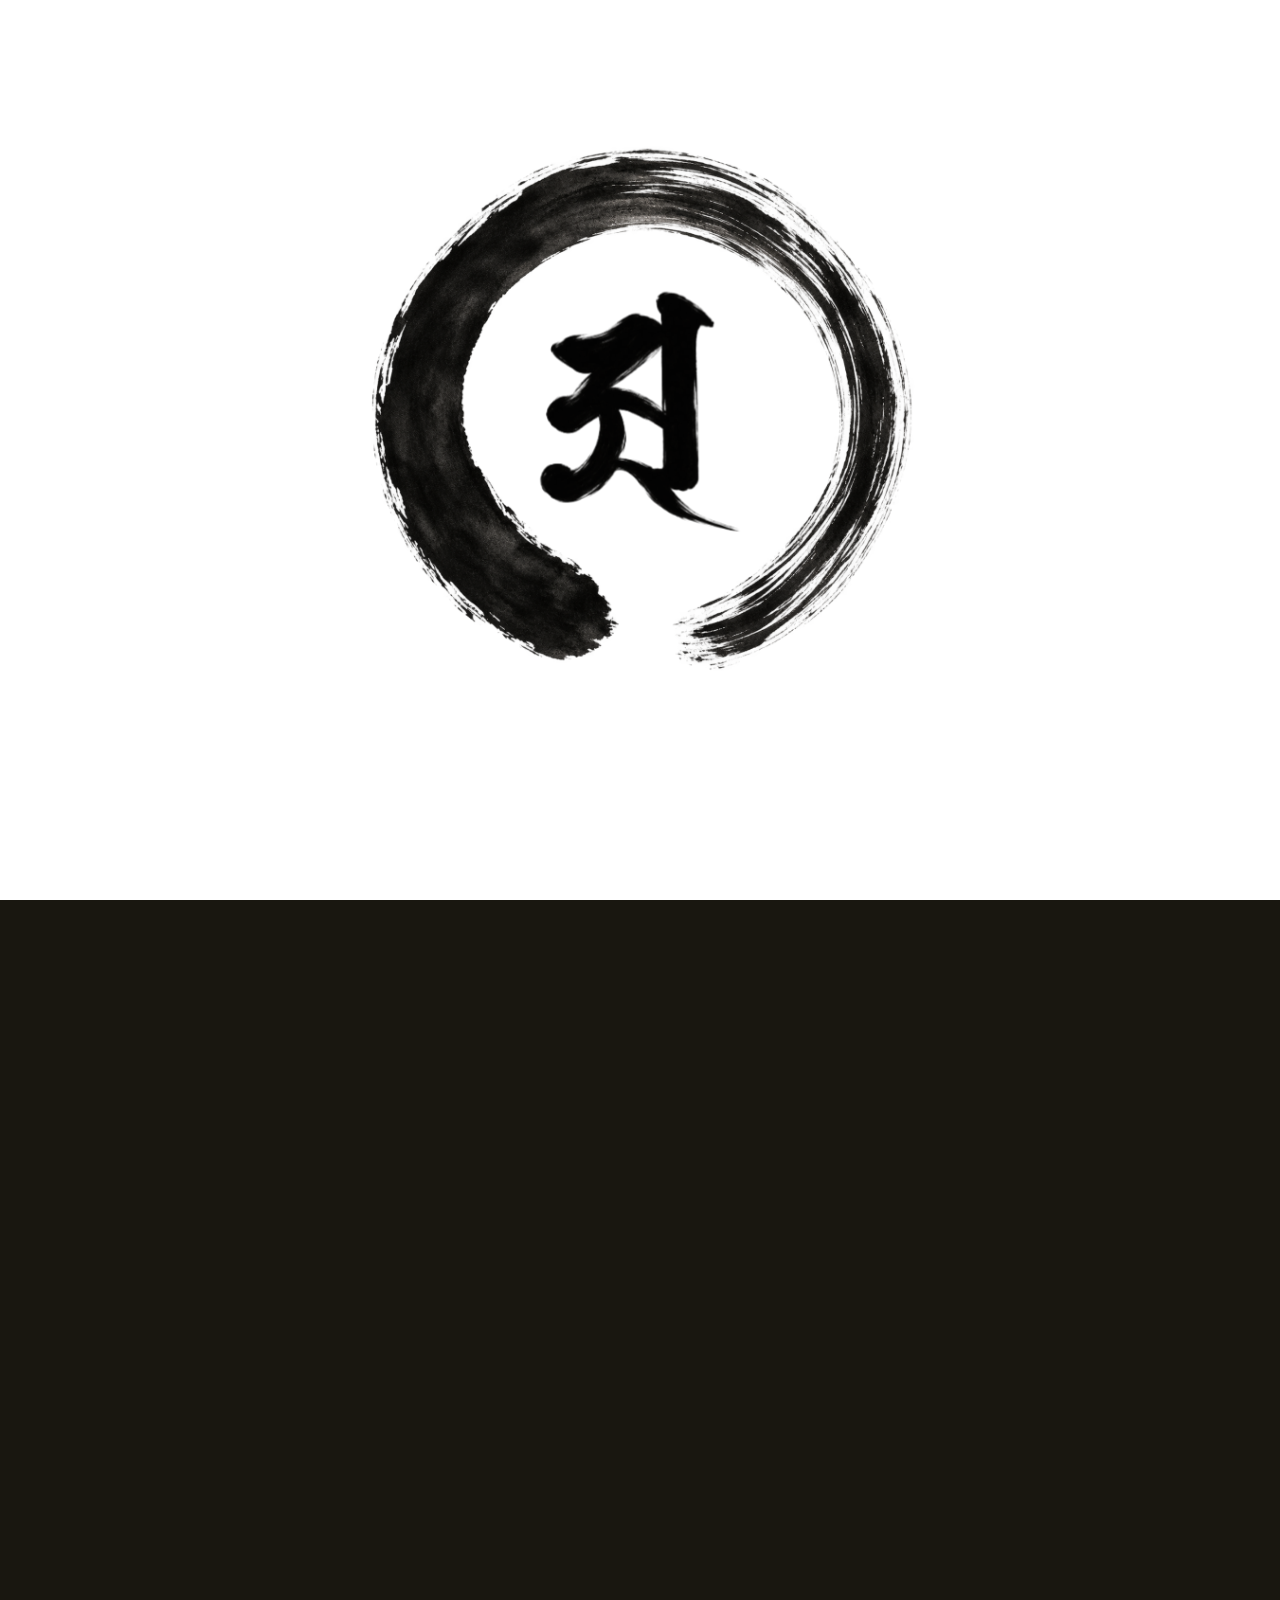
==== commit a03432ff: "Persist password access across browser sessions" ====
--- a/index.html
+++ b/index.html
@@ -1,6 +1,6 @@
 <!DOCTYPE html>
 
-<html data-ruby-mode="hard" lang="ja"><head><meta charset="utf-8"/><script src="trip-access.js?v=20261003-minimal"></script><meta content="width=device-width,initial-scale=1" name="viewport"/><title>高野山｜10/4–5 旅のしおり</title><link href="trip-navigation.css?v=20261003-brochure" rel="stylesheet"/><link href="koyasan.css?v=20261003-scroll" rel="stylesheet"/><script defer="" src="trip-navigation.js?v=20261003-brochure"></script><script defer="" src="koyasan.js?v=20261005-points"></script><link href="koyasan-story.css?v=20261002-study1" rel="stylesheet"/><script defer="" src="koyasan-story.js?v=20261002-study1"></script><link href="travel-actions.css" rel="stylesheet"/><script defer="" src="travel-actions.js"></script><link href="koyasan-intro.css?v=20261002-study1" rel="stylesheet"/><script defer="" src="koyasan-intro.js?v=20261002-study1"></script><link href="ruby.css?v=20261003-ruby2" rel="stylesheet"/><script defer="" src="ruby.js?v=20261003-ruby1"></script></head><body class="koya" data-look="immersive" data-motion="on" id="top"><header class="hero cover-edition">
+<html data-ruby-mode="hard" lang="ja"><head><meta charset="utf-8"/><script src="trip-access.js?v=20261006-persistent"></script><meta content="width=device-width,initial-scale=1" name="viewport"/><title>高野山｜10/4–5 旅のしおり</title><link href="trip-navigation.css?v=20261003-brochure" rel="stylesheet"/><link href="koyasan.css?v=20261003-scroll" rel="stylesheet"/><script defer="" src="trip-navigation.js?v=20261003-brochure"></script><script defer="" src="koyasan.js?v=20261005-points"></script><link href="koyasan-story.css?v=20261002-study1" rel="stylesheet"/><script defer="" src="koyasan-story.js?v=20261002-study1"></script><link href="travel-actions.css" rel="stylesheet"/><script defer="" src="travel-actions.js"></script><link href="koyasan-intro.css?v=20261002-study1" rel="stylesheet"/><script defer="" src="koyasan-intro.js?v=20261002-study1"></script><link href="ruby.css?v=20261003-ruby2" rel="stylesheet"/><script defer="" src="ruby.js?v=20261003-ruby1"></script></head><body class="koya" data-look="immersive" data-motion="on" id="top"><header class="hero cover-edition">
 <div class="controls"><button aria-pressed="false" id="look-toggle">読みやすい表示</button><button aria-pressed="true" id="motion-toggle">演出 ON</button></div>
 <div class="cover-masthead"><span><ruby data-ruby-level="hard">高野山<rt aria-hidden="true">こうやさん</rt></ruby>の<ruby data-ruby-level="all">旅<rt aria-hidden="true">たび</rt></ruby></span><span><ruby data-ruby-level="all">二<rt aria-hidden="true">に</rt></ruby><ruby data-ruby-level="all">〇<rt aria-hidden="true">れい</rt></ruby><ruby data-ruby-level="all">二<rt aria-hidden="true">に</rt></ruby><ruby data-ruby-level="all">六<rt aria-hidden="true">ろく</rt></ruby><ruby data-ruby-level="all">年<rt aria-hidden="true">ねん</rt></ruby> <ruby data-ruby-level="all">十月<rt aria-hidden="true">じゅうがつ</rt></ruby><ruby data-ruby-level="all">四<rt aria-hidden="true">よん</rt></ruby><ruby data-ruby-level="all">日<rt aria-hidden="true">にち</rt></ruby> — <ruby data-ruby-level="all">五<rt aria-hidden="true">ご</rt></ruby><ruby data-ruby-level="all">日<rt aria-hidden="true">にち</rt></ruby></span></div>
 <div class="cover-grid">
